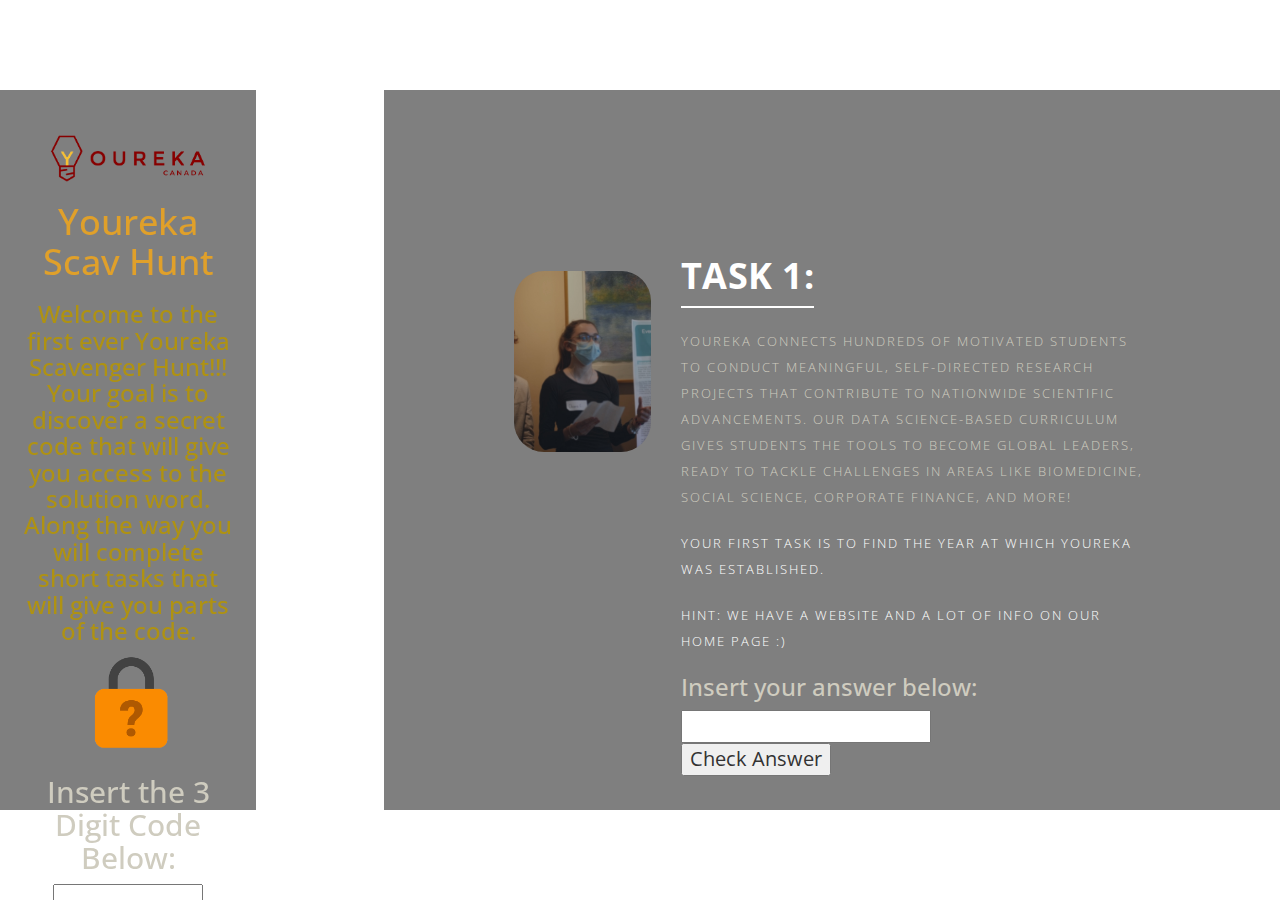
==== index.html @ 6bb314b3 "Add files via upload" ====
<!DOCTYPE html>
<html>
    <head>
        <meta charset="utf-8">
        <meta http-equiv="X-UA-Compatible" content="IE=edge,chrome=1">
        <title>Youreka Scav Hunt</title>

        <meta name="description" content="">
        <meta name="viewport" content="width=device-width, initial-scale=1">
        <link rel="apple-touch-icon" href="apple-touch-icon.png">

        <link rel="stylesheet" href="css/bootstrap.min.css">
        <link rel="stylesheet" href="css/bootstrap-theme.min.css">
        <link rel="stylesheet" href="css/fontAwesome.css">
        <link rel="stylesheet" href="css/light-box.css">
        <link rel="stylesheet" href="css/templatemo-main.css">

        <link href="https://fonts.googleapis.com/css?family=Open+Sans:300,400,600,700,800" rel="stylesheet">

        <script src="js/vendor/modernizr-2.8.3-respond-1.4.2.min.js"></script>
    </head>

<body>
    
    <div class="sequence">
  
      <div class="seq-preloader">
        <svg width="39" height="16" viewBox="0 0 39 16" xmlns="http://www.w3.org/2000/svg" class="seq-preload-indicator"><g fill="#F96D38"><path class="seq-preload-circle seq-preload-circle-1" d="M3.999 12.012c2.209 0 3.999-1.791 3.999-3.999s-1.79-3.999-3.999-3.999-3.999 1.791-3.999 3.999 1.79 3.999 3.999 3.999z"/><path class="seq-preload-circle seq-preload-circle-2" d="M15.996 13.468c3.018 0 5.465-2.447 5.465-5.466 0-3.018-2.447-5.465-5.465-5.465-3.019 0-5.466 2.447-5.466 5.465 0 3.019 2.447 5.466 5.466 5.466z"/><path class="seq-preload-circle seq-preload-circle-3" d="M31.322 15.334c4.049 0 7.332-3.282 7.332-7.332 0-4.049-3.282-7.332-7.332-7.332s-7.332 3.283-7.332 7.332c0 4.05 3.283 7.332 7.332 7.332z"/></g></svg>
      </div>
      
    </div>
    
  
        <nav>
          <div class="logo">
              <img src="img/logo.png" alt="">
          
          <h1 style="color:rgb(224, 160, 42)">Youreka Scav Hunt</h1>
          <h3 style="color:rgb(175, 146, 18)">Welcome to the first ever Youreka Scavenger Hunt!!! Your goal is to discover a secret code that will give you access to the solution word. Along the way you will complete short tasks that will give you parts of the code.</h3>
          <div class="author-image"><img src="img/lock.png" alt="Author Image"></div>
          <h2 style="color:rgb(207, 204, 191)">Insert the 3 Digit Code Below:</h2>
          <input type="text" id="s3" style="display:inline; width: 150px; font-size:20px">
          <button id="bt3" style="display:inline; width: 150px; font-size:20px" onclick="check_ans(document.getElementById('s3').value,3)">Check Code</button>
        </div>
          <div class="mini-logo">
              <img src="img/mini_logo.png" alt="">
          </div>
          <ul>
        </nav>
        
        <div class="slides">
          <div class="slide" id="1">
            <div class="content first-content">
              <div class="container-fluid">
                  <div class="col-md-3">
                      <div class="author-image" style="height: 400px;"><img src="img/task1.png" alt="Author Image"></div>
                  </div>
                  <div class="col-md-9">
                      <h2>Task 1:</h2>
                      <p style="color:rgb(207, 204, 191)">Youreka connects hundreds of motivated students to conduct meaningful, self-directed research projects that contribute to nationwide scientific advancements. Our data science-based curriculum gives students the tools to become global leaders, ready to tackle challenges in areas like biomedicine, social science, corporate finance, and more!</p>
                      <p> Your first task is to find the year at which Youreka was established. </p>
                      <p>Hint: We have a website and a lot of info on our Home page :)</p>
                      
                      <h3 style="color:rgb(207, 204, 191)">Insert your answer below:</h3> 
                      <input type="text" id="s0" style="display:inline; width: 250px; font-size:20px">

                      <div class="main-btn-h" id="bt0"><a href="#2">Advance</a></div>
                      <button id="bt0" style="display:inline; width: 150px; font-size:20px" onclick="check_ans(document.getElementById('s0').value,0)">Check Answer</button>
                      
                  </div>
                  <script>
                    function check_ans(val,cont){
                        btn_t='bt'+cont
                        in_t='s'+cont
                        var a=['2017','health','7','604'];
                        var cod=['6','0','4','YOU WON!'];
                        console.log('BRO');
                        console.log(btn_t,in_t);
                        console.log(val);
                        if (val== a[cont]){
                            document.getElementById(btn_t).className='main-btn-s'
                            if (cont<3){document.getElementById(in_t).value='Code Number : '+cod[cont];
                        }else{
                            document.getElementById(in_t).value='CONGRATS!!!';
                            window.alert('Congrats!!! You have won, the secret word is "LIQUID"')

                        };
                            
                        
                        }else{
                            document.getElementById(in_t).value='Wrong!!';
                            //document.getElementById('s1').value=a[cont];
                            //document.getElementById('s1').backgroungcolor= '#d1d1d1' ;
                        
                        };



                        
                    };
                  </script>
                  
              </div>
            </div>
          </div>
          <div class="slide" id="2">
            <div class="content second-content">
                <div class="container-fluid">
                    <div class="col-md-6">
                        <div class="left-content">
                            <h2>Task 2</h2>
                            <p>Our curriculum will bring students from the foundations of experimental design to topics in scientific computing and statistical analysis.  Although Youreka has covered different subjects in the past they mostly revolve around one theme.</p> 
                            <p>Throughout our program, we offer professional development opportunities in the form of workshops, seminars, and challenges. Previous offerings have included talks by university professors, a mid-program challenge, and networking events.</p>
                            <p>Our goal is to help students develop the skills, confidence, and social network that will be invaluable to their academic and professional careers.</p>
                            <p> For your second task you must complete this wordle to get the next code digit: <a href="https://mywordle.strivemath.com/?word=dsroel">Custom Wordle</a></p>
                            <p>Hint: The answer is kinda hinted in the first paragraph.</p>
                      
                            <h3 style="color:rgb(207, 204, 191)">Insert your answer below in lowcaps:</h3> 
                            <input type="text" id="s1" style="display:inline; width: 250px; font-size:20px">

                            <div class="main-btn-h" id="bt1"><a href="#3">Advance</a></div>
                            <button id="bt1" style="display:inline; width: 150px; font-size:20px" onclick="check_ans(document.getElementById('s1').value,1)">Check Answer</button>
                          
                      </div>
                    </div>
                    <div class="col-md-6">
                        <div class="right-image">
                          <img class="author-image" src="img/about_image.jpg" alt="">
                      </div>
                    </div>
                </div>
            </div>
          </div>
          <div class="slide" id="3">
            <div class="content third-content">
                <div class="container-fluid">
                    <div class="col-md-12">
                        <div class="row">
                            <div class="first-section">
                                <div class="container-fluid">
                                    <div class="row">
                                        <div class="col-md-6">
                                            <div class="left-content">
                                                <h2>Task 3</h2>
                                                <p>Youreka has an extensive network of undergraduate mentors at seven university campuses across Canada who lead teams of high school students in a self-directed research project. Our project-driven approach not only reinforces the theory taught in our weekly sessions but also gives students a unique insight into the project development pipeline and builds critical problem-solving skills. </p>
                                                <p>Projects will use open-source data, allowing students to explore various fields and interests with their team, including bioinformatics, public health, and economics. At the end of our 10-week program, students will have the opportunity to present their project at a regional symposium where the top teams will advance to a nationwide competition. Top teams' manuscripts from our national symposium may be published following a thorough peer-review process.</p>
                                                <p>To get the last digit of the code, you must enter the number of executive members in the Youreka Montreal team!</p>
                                                <p>Hint: It is also found somewhere on the website!</p>
                                                <h3 style="color:rgb(207, 204, 191)">Insert your answer below:</h3> 
                                                <input type="text" id="s2" style="display:inline; width: 250px; font-size:20px">

                                                
                                                <button id="bt2" style="display:inline; width: 150px; font-size:20px" onclick="check_ans(document.getElementById('s2').value,2)">Check Answer</button>
                                            </div>
                                        </div>
                                        <div class="col-md-6">
                                            <div class="right-image">
                                                <img class="author-image" src="img/first_service.jpg" alt="first service">
                                            </div>
                                        </div>
                                    </div>
                                </div>
                            </div>
                            
                        </div>
                    </div>
                </div>
            </div>
          </div>
          

        <div class="footer">
          <div class="content">
              <p>Copyright &copy; 2022 Youreka Montreal. Created by Glisant Plasa for Info Session</a></p>
          </div>
        </div>
 
    <script src="https://ajax.googleapis.com/ajax/libs/jquery/1.11.2/jquery.min.js"></script>
    <script>window.jQuery || document.write('<script src="js/vendor/jquery-1.11.2.min.js"><\/script>')</script>

    <script src="js/vendor/bootstrap.min.js"></script>
    
    <script src="js/datepicker.js"></script>
    <script src="js/plugins.js"></script>
    <script src="js/main.js"></script>

    <script type="text/javascript">
    $(document).ready(function() {

        

        // navigation click actions 
        $('.scroll-link').on('click', function(event){
            event.preventDefault();
            var sectionID = $(this).attr("data-id");
            scrollToID('#' + sectionID, 750);
        });
        // scroll to top action
        $('.scroll-top').on('click', function(event) {
            event.preventDefault();
            $('html, body').animate({scrollTop:0}, 'slow');         
        });
        // mobile nav toggle
        $('#nav-toggle').on('click', function (event) {
            event.preventDefault();
            $('#main-nav').toggleClass("open");
        });
    });
    // scroll function
    function scrollToID(id, speed){
        var offSet = 0;
        var targetOffset = $(id).offset().top - offSet;
        var mainNav = $('#main-nav');
        $('html,body').animate({scrollTop:targetOffset}, speed);
        if (mainNav.hasClass("open")) {
            mainNav.css("height", "1px").removeClass("in").addClass("collapse");
            mainNav.removeClass("open");
        }
    }
    if (typeof console === "undefined") {
        console = {
            log: function() { }
        };
    }
    </script>
</body>
</html>
---- css/light-box.css ----
/* LIGHT BOX */

body:after {
  content: url(../img/close.png) url(../img/loading.gif) url(../img/prev.png) url(../img/next.png);
  display: none;
}

body.lb-disable-scrolling {
  overflow: hidden;
}

.lightboxOverlay {
  position: absolute;
  top: 0;
  left: 0;
  z-index: 99999;
  background-color: black;
  filter: progid:DXImageTransform.Microsoft.Alpha(Opacity=80);
  opacity: 0.8;
  display: none;
}

.lightbox {
  position: absolute;
  margin-top: 0%;
  left: 0;
  width: 100%;
  z-index: 100000;
  text-align: center;
  line-height: 0;
  font-weight: normal;
}

.lightbox .lb-image {
  display: block;
  height: auto;
  max-width: inherit;
  max-height: none;
  border-radius: 5px;

  /* Image border */
  border: 10px solid white;
}

.lightbox a img {
  border: none;
}

.lb-outerContainer {
  position: relative;
  *zoom: 1;
  width: 250px;
  height: 250px;
  margin: 0 auto;
  border-radius: 4px;

  /* Background color behind image.
     This is visible during transitions. */
  background-color: white;
}

.lb-outerContainer:after {
  content: "";
  display: table;
  clear: both;
}

.lb-loader {
  position: absolute;
  top: 43%;
  left: 0;
  height: 25%;
  width: 100%;
  text-align: center;
  line-height: 0;
}

.lb-cancel {
  display: block;
  width: 32px;
  height: 32px;
  margin: 0 auto;
  background: url(../img/loading.gif) no-repeat;
}

.lb-nav {
  position: absolute;
  top: 0;
  left: 0;
  height: 100%;
  width: 100%;
  z-index: 10;
}

.lb-container > .nav {
  left: 0;
}

.lb-nav a {
  outline: none;
  background-image: url('[data-uri]');
}

.lb-prev, .lb-next {
  height: 100%;
  cursor: pointer;
  display: block;
}

.lb-nav a.lb-prev {
  width: 34%;
  left: 0;
  float: left;
  background: url(../img/prev.png) left 48% no-repeat;
  filter: progid:DXImageTransform.Microsoft.Alpha(Opacity=0);
  opacity: 0;
  -webkit-transition: opacity 0.6s;
  -moz-transition: opacity 0.6s;
  -o-transition: opacity 0.6s;
  transition: opacity 0.6s;
}

.lb-nav a.lb-prev:hover {
  filter: progid:DXImageTransform.Microsoft.Alpha(Opacity=100);
  opacity: 1;
}

.lb-nav a.lb-next {
  width: 64%;
  right: 0;
  float: right;
  background: url(../img/next.png) right 48% no-repeat;
  filter: progid:DXImageTransform.Microsoft.Alpha(Opacity=0);
  opacity: 0;
  -webkit-transition: opacity 0.6s;
  -moz-transition: opacity 0.6s;
  -o-transition: opacity 0.6s;
  transition: opacity 0.6s;
}

.lb-nav a.lb-next:hover {
  filter: progid:DXImageTransform.Microsoft.Alpha(Opacity=100);
  opacity: 1;
}

.lb-dataContainer {
  margin: 0 auto;
  padding-top: 5px;
  *zoom: 1;
  width: 100%;
  -moz-border-radius-bottomleft: 4px;
  -webkit-border-bottom-left-radius: 4px;
  border-bottom-left-radius: 4px;
  -moz-border-radius-bottomright: 4px;
  -webkit-border-bottom-right-radius: 4px;
  border-bottom-right-radius: 4px;
}

.lb-dataContainer:after {
  content: "";
  display: table;
  clear: both;
}

.lb-data {
  padding: 0 4px;
  color: #ccc;
}

.lb-data .lb-details {
  width: 85%;
  float: left;
  text-align: left;
  line-height: 1.1em;
}

.lb-data .lb-caption {
  font-size: 13px;
  font-weight: bold;
  line-height: 1em;
}

.lb-data .lb-caption a {
  color: #4ae;
}

.lb-data .lb-number {
  margin-top: 15px;
  display: block;
  clear: left;
  padding-bottom: 1em;
  font-size: 13px;
  color: #999999;
}

.lb-data .lb-close {
  display: block;
  float: right;
  width: 30px;
  height: 30px;
  background: url(../img/close.png) top right no-repeat;
  text-align: right;
  outline: none;
  filter: progid:DXImageTransform.Microsoft.Alpha(Opacity=70);
  opacity: 0.7;
  -webkit-transition: opacity 0.2s;
  -moz-transition: opacity 0.2s;
  -o-transition: opacity 0.2s;
  transition: opacity 0.2s;
}

.lb-data .lb-close:hover {
  cursor: pointer;
  filter: progid:DXImageTransform.Microsoft.Alpha(Opacity=100);
  opacity: 1;
}
---- css/templatemo-main.css ----
/* 

Moonlight Template 

https://templatemo.com/tm-512-moonlight

*/

@keyframes seq-preloader {
  50% {
    opacity: 1;
  }
  
  100% {
    opacity: 0;
  }
}

.seq-preloader {
  background: white;
  visibility: visible;
  opacity: 1;
  position: absolute;
  z-index: 9999;
  height: 100%;
  width: 100%;
  top: 0;
  left: 0;
  right: 0;
  bottom: 0;
}

.seq-preloader.seq-preloaded {
  opacity: 0;
  visibility: hidden;
  transition: visibility 0s .5s, opacity .5s;
}

.seq-preload-indicator {
  overflow: visible;
  position: relative;
  top: 50%;
  left: 50%;
  transform: translate(-50%, -50%);
}

.seq-preload-circle {
  display: inline-block;
  height: 12px;
  width: 12px;
  fill: #7a7a7a;
  opacity: 0;
  animation: seq-preloader 1.25s infinite;
}

.seq-preload-circle-2 {
  animation-delay: .15s;
}

.seq-preload-circle-3 {
  animation-delay: .3s;
}

.seq-preload-indicator-fallback {
  width: 42px;
  overflow: visible;
}

.seq-preload-indicator-fallback .seq-preload-circle {
  width: 8px;
  height:8px;
  background-color: #f4f4f4;
  border-radius: 100%;
  opacity: 1;
  display: inline-block;
  vertical-align: middle;
}

.seq-preload-indicator-fallback .seq-preload-circle-2 {
  margin-left: 3px;
  margin-right: 3px;
  width: 12px;
  height: 12px;
}

.seq-preload-indicator-fallback .seq-preload-circle-3 {
  width: 16px;
  height: 16px;
}


/* MAIN CSS */

@-webkit-keyframes fill {
  0% {
    width: 0%;
    height: 1px;
  }
  50% {
    width: 100%;
    height: 1px;
  }
  100% {
    width: 100%;
    height: 100%;
    background: #fff;
  }
}
@keyframes fill {
  0% {
    width: 0%;
    height: 1px;
  }
  50% {
    width: 100%;
    height: 1px;
  }
  100% {
    width: 100%;
    height: 100%;
    background: #fff;
  }
}
@-webkit-keyframes fillColour {
  0% {
    color: #fff;
  }
  50% {
    color: #fff;
  }
  100% {
    color: #333;
  }
}
@keyframes fillColour {
  0% {
    color: #fff;
  }
  50% {
    color: #fff;
  }
  100% {
    color: #333;
  }
}
* {
  margin: 0;
  padding: 0;
  -webkit-box-sizing: border-box;
  box-sizing: border-box;
  font-family: "Open Sans", sans-serif;
}

html {
	overflow: hidden;
}

body {
  overflow: hidden;
  font-size: 100%;
}

nav {
	top: 10vh;
	bottom: 10vh;
  	text-align: center;
  	background: rgba(0, 0, 0, 0.5);
  	position: fixed;
  	z-index: 100;
  	height: 80vh;
  	left: 0;
  	width: 20%;
  	font-weight: 300;
  	font-size: 1rem;
}

nav em {
	font-style: normal;
	margin-left: 5px;
	font-size: 14px;
}

nav ul li i {
	width: 25px;
}

nav ul li a {
	font-size: 18px;
}

nav .mini-logo {
	display: none;
}

nav .logo {
	margin-top: 45px;
	padding: 0px 20px;
}

nav .logo img {
	max-width: 100%;
	overflow-y: hidden;
}

nav ul {
	margin-top: 60px;
  	text-align: left;
  	margin-left: 40px;
  	list-style-type: none;
  	height: 48vh;
  	display: -webkit-box;
  	display: -ms-flexbox;
  	display: flex;
  	-webkit-box-orient: vertical;
  	-webkit-box-direction: normal;
    -ms-flex-direction: column;
    flex-direction: column;
  	-ms-flex-pack: distribute;
    justify-content: space-around;
}
nav ul li {
	margin: 25px 0px;
}
nav a, nav a:visited, nav a:active {
  color: #fff;
}
nav a {
	text-decoration: none!important;
	font-size: 14px;
	letter-spacing: 0.5px;
  	-webkit-transition: color 2s, background 1s;
  	transition: color 2s, background 1s;
  	padding: 20px 30px;
  	position: relative;
  	z-index: 0;
}
nav a.active {
  background-color: #fff;
  color: #232323;
}
nav a::before {
  content: "";
  position: absolute;
  height: 0%;
  width: 0%;
  bottom: 0;
  left: 0;
  opacity: 1;
  z-index: -1;
}
nav a:hover {
	text-decoration: none;
  -webkit-animation: fillColour 0.7s forwards ease-in-out;
          animation: fillColour 0.7s forwards ease-in-out;
}
nav a:hover::before {
  -webkit-animation: fill 0.7s forwards ease-in-out;
          animation: fill 0.7s forwards ease-in-out;
  opacity: 1;
}

.slides {
  width: 600vw;
  height: 100vh;
  -webkit-transition: -webkit-transform 0.8s ease;
  transition: -webkit-transform 0.8s ease;
  transition: transform 0.8s ease;
  transition: transform 0.8s ease, -webkit-transform 0.8s ease;
}
.slides .slide {
  height: 100vh;
  width: 100vw;
  float: left;
  text-align: center;
  background-size: cover;
}
.slides .slide .content {
  overflow-y: scroll;
  position: relative;
  width: 70%;
  height: 80%;
  left: 30%;
  top: 10%;
  bottom: 10%;
  background: rgba(0, 0, 0, 0.5);
}
.content::-webkit-scrollbar {
  width: 5px;
  height: 8px;
  background-color: rgba(0, 0, 0, 0.5);
}
/* Add a thumb */
.content::-webkit-scrollbar-thumb {
    background: rgba(250, 250, 250, 0.5);
}

.slides .slide:nth-child(1) {
  background-image: url(../img/first_bg.jpg);
}
.slides .slide:nth-child(2) {
  background-image: url(../img/second_bg.jpg);
}
.slides .slide:nth-child(3) {
  background-image: url(../img/third_bg.jpg);
}
.slides .slide:nth-child(4) {
  background-image: url(../img/fourth_bg.jpg);
 }
.slides .slide:nth-child(5) {
  background-image: url(../img/fifth_bg.jpg);
}
.slides .slide:nth-child(6) {
  background-image: url(../img/fourth_bg.jpg);
}
.slides .slide img {
  width: 100%;
}


.main-btn-s a:hover {
	
	background-color: rgb(97, 170, 104);
	color: #232323!important;
}


.first-content {
	padding: 100px;
	text-align: left;
	padding-top: 13%;
}

.first-content .author-image img {
	margin-top: 15px;
	border-radius: 30px;
	max-width: 100%;
	overflow: hidden;
	float: left;
	margin-right: 35px;
}

.first-content h2 {
	font-size: 36px;
	text-transform: uppercase;
	font-weight: 700;
	color: #fff;
	letter-spacing: 0.5px;
	border-bottom: 2px solid #fff;
	display: inline-block;
	padding-bottom: 10px;
	margin-bottom: 20px;
	margin-top: 0px;
}

.first-content p {
	color: #fff;
	font-size: 13px;
	text-transform: uppercase;
	font-weight: 300;
	letter-spacing: 2px;
	line-height: 26px;
	margin-bottom: 20px;
}

.first-content em {
	font-style: normal;
	font-weight: 600;
}

.first-content .main-btn {

	display: none;
	display: inline-block;
	margin-right: 15px;
}

.first-content .main-btn-s a {
	display: inline-block;
	border: 2px solid #fff;
	padding: 8px 15px;
	
	font-size: 20px;
	text-transform: uppercase;
	letter-spacing: 1px;
	color: rgb(255, 255, 255);
	text-decoration: none;
	transition: all 0.5s;
	transition: all 0.5s;
}

.first-content .main-btn-h a {
	display: none;
	border: 2px solid #fff;
	padding: 8px 15px;
	font-size: 13px;
	text-transform: uppercase;
	letter-spacing: 1px;
	color: rgb(255, 255, 255);
	text-decoration: none;
	transition: all 0.5s;
	transition: all 0.5s;
}

.first-content .fb-btn {
	display: inline-block;
}

.first-content .fb-btn a {
	display: inline-block;
	background-color: #fff;
	border: 2px solid #fff;
	padding: 8px 15px;
	font-size: 13px;
	text-transform: uppercase;
	letter-spacing: 1px;
	color: #232323;
	text-decoration: none;
	transition: all 0.5s;
}

.first-content .fb-btn a:hover {
	color: #fff;
	background-color: transparent;
}


.second-content .container-fluid {
	padding-right: 0px;
	padding-left: 0px;
}

.second-content .container-fluid .col-md-6 {
	padding-right: 0px;
	padding-left: 0px;
}

.second-content .right-image img {
	max-width: 100%;
	min-width: 100%;
	overflow: hidden;
	float: right;
}

.second-content .left-content {
	padding: 60px;
	text-align: left;
}

.second-content h2 {
	font-size: 36px;
	text-transform: uppercase;
	font-weight: 700;
	color: #fff;
	letter-spacing: 0.5px;
	border-bottom: 2px solid #fff;
	display: inline-block;
	padding-bottom: 10px;
	margin-bottom: 20px;
	margin-top: 0px;
}

.second-content p {
	font-size: 13px;
	color: #fff;
	letter-spacing: 0.5px;
	font-weight: 300;
	line-height: 24px;
	margin-bottom: 30px;
}

.second-content a {
	color: #fff;
	text-decoration: underline;
}

.second-content .main-btn-h a {
	display: none;
	border: 2px solid #fff;
	padding: 8px 15px;
	font-size: 13px;
	text-transform: uppercase;
	letter-spacing: 1px;
	color: rgb(255, 255, 255);
	text-decoration: none;
	transition: all 0.5s;
	transition: all 0.5s;
}

.second-content .main-btn-s a {
	display: inline-block;
	border: 2px solid #fff;
	padding: 8px 15px;
	
	font-size: 20px;
	text-transform: uppercase;
	letter-spacing: 1px;
	color: rgb(255, 255, 255);
	text-decoration: none;
	transition: all 0.5s;
	transition: all 0.5s;
}


.third-content {
	text-align: left;
	padding: 30px;
}

.third-content .container-fluid {
	padding-right: 7.5px;
	padding-left: 7.5px;
}

.third-content .first-section .left-content {
	margin-right: 15px;
	margin-top: 12px;
}

.third-content .first-section .right-image {
	margin-left: 15px;
}

.third-content .second-section {
	margin-top: 30px;
}

.third-content .second-section .right-content {
	margin-left: 15px;
	margin-top: 12px;
}

.third-content .second-section .left-image {
	margin-right: 15px;
}

.third-content h2 {
	font-size: 24px;
	text-transform: uppercase;
	font-weight: 700;
	color: #fff;
	letter-spacing: 0.5px;
	border-bottom: 2px solid #fff;
	display: inline-block;
	padding-bottom: 10px;
	margin-bottom: 20px;
	margin-top: 0px;
}

.third-content p {
	font-size: 13px;
	color: #fff;
	letter-spacing: 0.5px;
	font-weight: 300;
	line-height: 24px;
	margin-bottom: 20px;
}

.third-content .main-btn a {
	display: inline-block;
	border: 2px solid #fff;
	padding: 8px 15px;
	font-size: 13px;
	text-transform: uppercase;
	letter-spacing: 1px;
	color: #fff;
	text-decoration: none;
	transition: all 0.5s;
}

.third-content .col-md-6 {
	margin: 0px;
	padding: 0px;
}


.fourth-content {
	padding: 5px;
}

.fourth-content .container-fluid {
	padding-right: 15px;
	padding-left: 15px;
}

.fourth-content .container-fluid .col-md-4 {
	padding-right: 0px;
	padding-left: 0px;
}

.fourth-content .item {
	margin: 10px;
}

.fourth-content .item img {
	max-width: 100%;
	overflow: hidden;
}

.fourth-content .item .thumb {
	position: relative;
}

.fourth-content .item .hover-effect {
	text-align: left;
	position: absolute;
	color: #fff;
	background-color: rgba(0,0,0,0.95);
	bottom: 0;
	top: 0;
	left: 0;
	right: 0;
	opacity: 0;
	visibility: hidden;
	transition: all 0.8s;
}

.fourth-content .item:hover .hover-effect {
	opacity: 1;
	visibility: visible;
}

.fourth-content .item .hover-effect .hover-content {
	transform: translateY(-50%);
    position: absolute;
    text-align: left;
    width: 100%;
    top: 50%;
    left: 0;
    padding: 30px;
}

.fourth-content .item .hover-effect h2 {
	font-size: 18px;
	text-transform: uppercase;
	font-weight: 700;
	color: #fff;
	letter-spacing: 0.5px;
	border-bottom: 1px solid #fff;
	display: inline-block;
	padding-bottom: 10px;
	margin-bottom: 10px;
	margin-top: 0px;
}

.fourth-content .item .hover-effect p {
	font-size: 13px;
	text-transform: uppercase;
	letter-spacing: 0.5px;
	line-height: 22px;
	padding-bottom: 0px;
	margin-bottom: 0px;
}



.fifth-content .container-fluid {
	padding-left: 0px;
	padding-right: 0px;
}

.fifth-content .container-fluid .col-md-6 {
	padding-left: 0px;
	padding-right: 0px;
}

.fifth-content #map {
	padding: 50px 0px 50px 50px;
}

.fifth-content #contact {
	padding: 50px 50px 50px 50px;
}

.fifth-content input {
  border-radius: 0px;
  padding-left: 15px;
  font-size: 13px;
  font-weight: 300;
  color: #fff;
  background-color: rgba(250, 250, 250, 0.15);
  outline: none;
  border: none;
  box-shadow: none;
  line-height: 40px;
  height: 40px;
  width: 100%;
  margin-bottom: 25px;
}

.fifth-content textarea {
  border-radius: 0px;
  padding-left: 15px;
  padding-top: 10px;
  font-size: 13px;
  font-weight: 300;
  color: #fff;
  background-color: rgba(250, 250, 250, 0.15);
  outline: none;
  border: none;
  box-shadow: none;
  height: 165px;
  max-height: 220px;
  width: 100%;
  max-width: 100%;
  margin-bottom: 25px;
}

.fifth-content button {
	max-width: 100%;
	width: 100%;
    display: inline-block;
	border: 2px solid #fff;
	padding: 8px 15px;
	font-size: 13px;
	text-transform: uppercase;
	letter-spacing: 1px;
	color: #fff;
	text-decoration: none;
	background-color: transparent;
	border-radius: 0px;
	transition: all 0.5s;
}

.fifth-content button:hover {
	color: #232323;
	background-color: #fff;
}

.footer .content {
	left: 30%;
	width: 70%;
	max-width: 70%;
	position: absolute;
	bottom: 0;
	right: 0;
	display: inline-block;
}

.footer .content p {
	text-align: center;
	font-size: 13px;
	color: #fff;
	margin-bottom: 20px;
}

.footer .content p a {
	color: #aaa;
	text-decoration: none;
}



/* REPONSIVE */

@media (max-width: 991px) {

	nav ul {
  		margin-left: 25px;
  	}

	.first-content {
		text-align: center;
		padding: 50px;
	}

	.first-content .author-image img {
		max-width: 195px;
		float: none;
		margin-right: 0px;
		margin-bottom: 30px;
	}

	.third-content .first-section {
		border-bottom: 1px solid rgba(250,250,250,0.3);
		padding-bottom: 45px;
		margin-bottom: 45px;
	}

	.third-content .first-section .left-content {
		margin-right: 0px;
		margin-bottom: 30px;
	}

	.third-content .first-section .right-image {
		margin-left: 0px;
	}

	.third-content .second-section .right-content {
		margin-left: 0px;
		margin-top: 30px;
	}


	.third-content .second-section .left-image {
		margin-right: 0px;
	}

	.fifth-content #map {
		padding: 30px 30px 30px 30px;
	}

	.fifth-content #contact {
		padding: 30px 30px 30px 30px;
	}

}

@media (max-width: 749px) {

	nav {
		width: 15vh;
	}

	nav .logo {
		display: none;
	}

	nav .mini-logo {
		margin-top: 60px;
		display: block;
	}

	nav ul {
		text-align: center;
		margin-left: 0px;
	}


	nav ul li em {
		display: none;
	}

	nav ul li i {
		width: 20px;
		height: 20px;
		line-height: 20px;
		text-align: center;
	}

	.first-content {
		padding: 30px 5px;
	}

	.first-content .main-btn {
		display: inline-block;
		margin-right: 0px;
		margin-bottom: 15px;
	}

	.second-content .left-content {
		padding: 30px;
		text-align: left;
	}

	.fourth-content .item .hover-effect h2 {
		font-size: 15px;
	}


	.fifth-content #map {
		padding: 15px 15px 15px 15px;
	}

	.fifth-content #contact {
		padding: 15px 15px 15px 15px;
	}

}

@media(max-width: 450px) {
	nav ul {
		margin-top: 30px;
	}
	nav ul li {
		margin: 10px 0px;
	}
	nav a {
	  	padding: 15px 20px;
	}
}
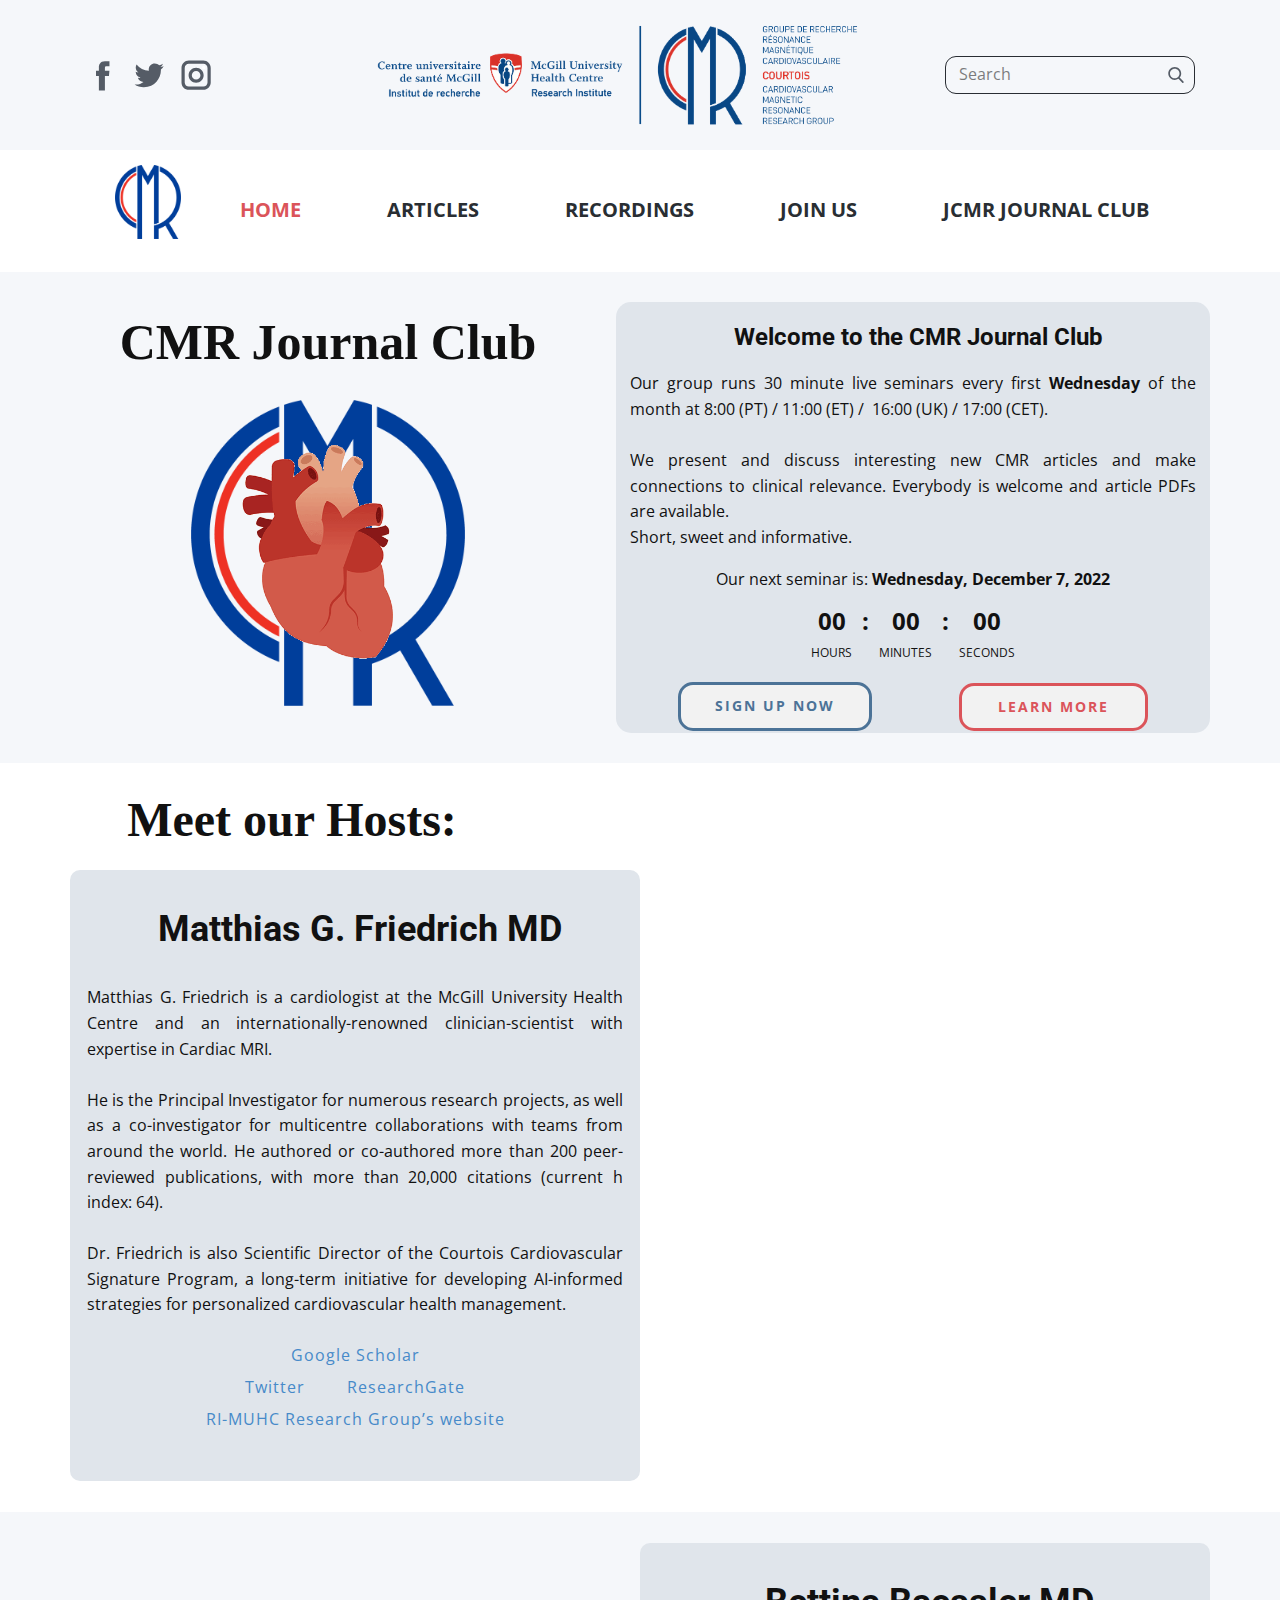
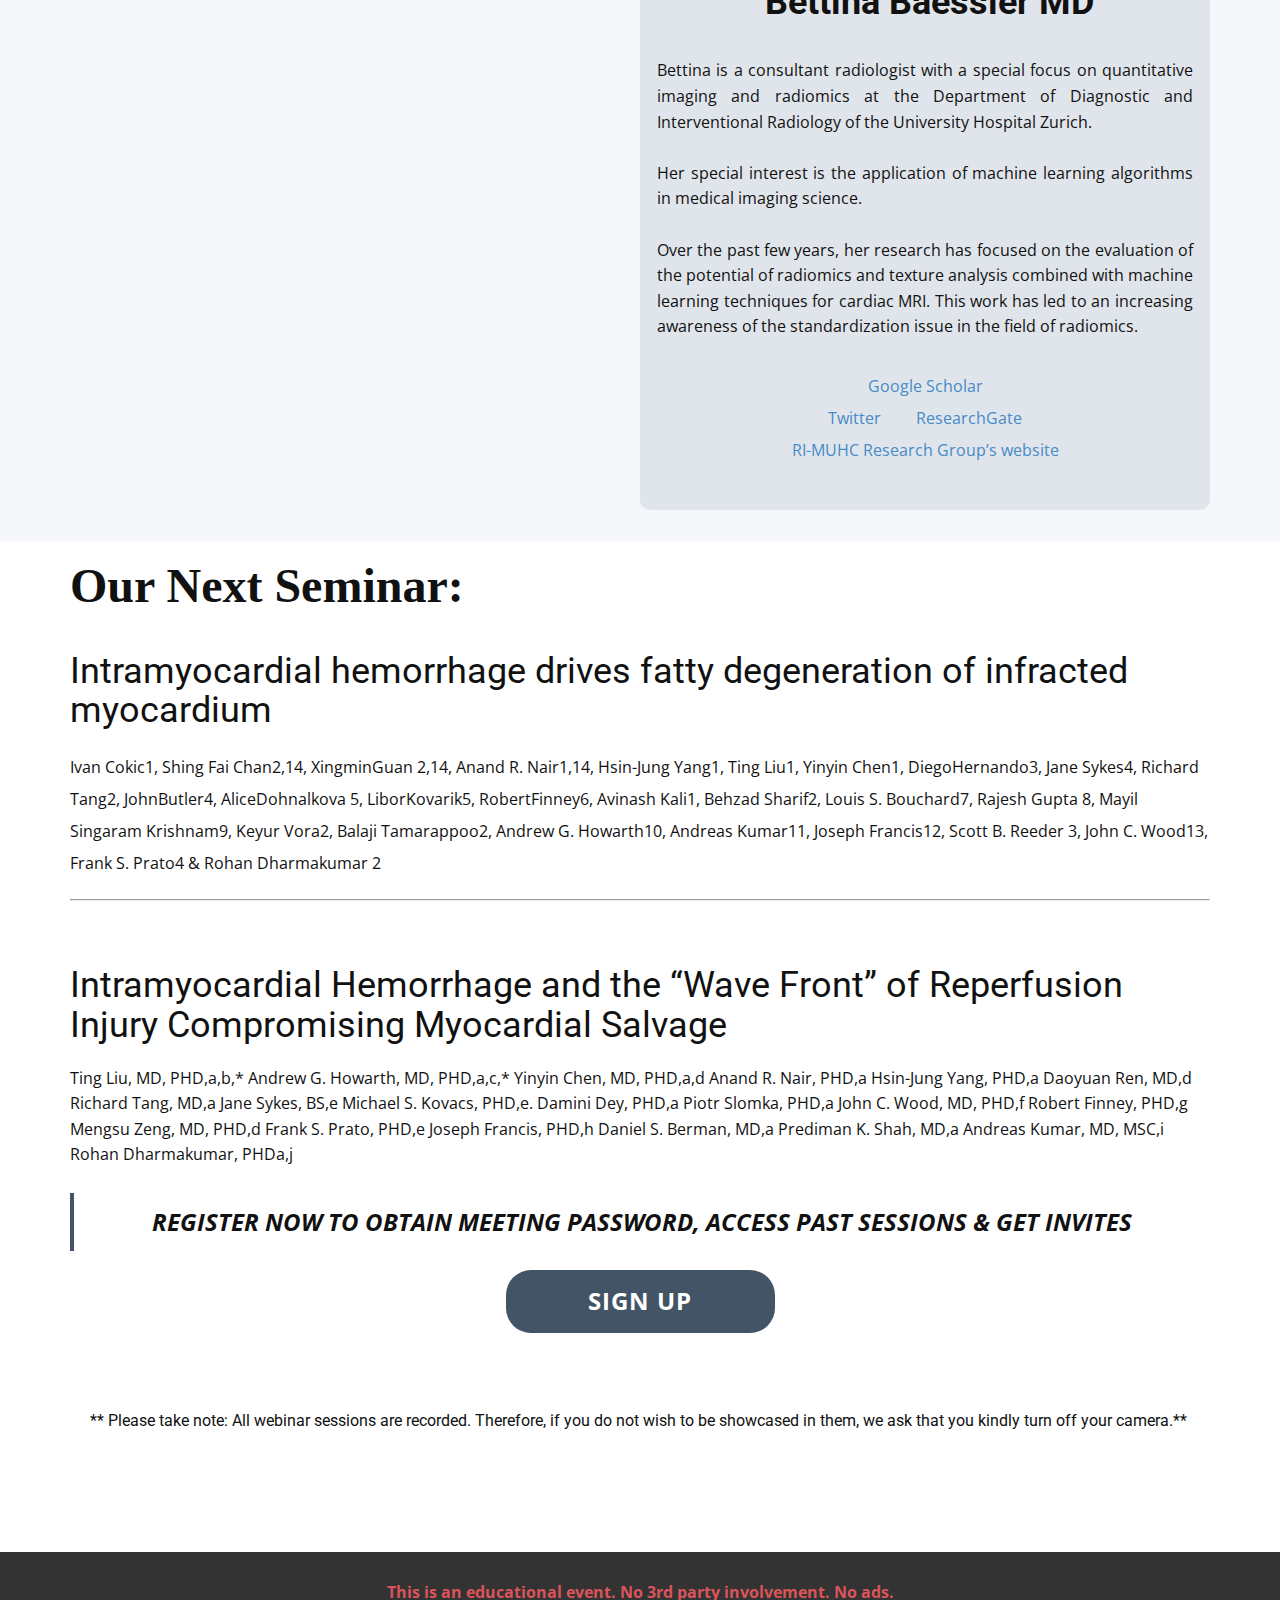
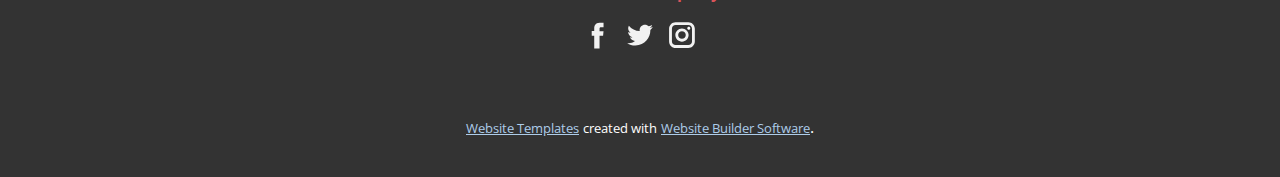
==== commit 3fbc2d8b: "Add files via upload" ====
--- a/index.html
+++ b/index.html
@@ -1,227 +1,495 @@
-<!DOCTYPE html>
-<html>
-    <head>
-        <meta charset="utf-8">
-        <meta http-equiv="X-UA-Compatible" content="IE=edge,chrome=1">
-        <title>Youreka Scav Hunt</title>
-
-        <meta name="description" content="">
-        <meta name="viewport" content="width=device-width, initial-scale=1">
-        <link rel="apple-touch-icon" href="apple-touch-icon.png">
-
-        <link rel="stylesheet" href="css/bootstrap.min.css">
-        <link rel="stylesheet" href="css/bootstrap-theme.min.css">
-        <link rel="stylesheet" href="css/fontAwesome.css">
-        <link rel="stylesheet" href="css/light-box.css">
-        <link rel="stylesheet" href="css/templatemo-main.css">
-
-        <link href="https://fonts.googleapis.com/css?family=Open+Sans:300,400,600,700,800" rel="stylesheet">
-
-        <script src="js/vendor/modernizr-2.8.3-respond-1.4.2.min.js"></script>
-    </head>
-
-<body>
-    
-    <div class="sequence">
-  
-      <div class="seq-preloader">
-        <svg width="39" height="16" viewBox="0 0 39 16" xmlns="http://www.w3.org/2000/svg" class="seq-preload-indicator"><g fill="#F96D38"><path class="seq-preload-circle seq-preload-circle-1" d="M3.999 12.012c2.209 0 3.999-1.791 3.999-3.999s-1.79-3.999-3.999-3.999-3.999 1.791-3.999 3.999 1.79 3.999 3.999 3.999z"/><path class="seq-preload-circle seq-preload-circle-2" d="M15.996 13.468c3.018 0 5.465-2.447 5.465-5.466 0-3.018-2.447-5.465-5.465-5.465-3.019 0-5.466 2.447-5.466 5.465 0 3.019 2.447 5.466 5.466 5.466z"/><path class="seq-preload-circle seq-preload-circle-3" d="M31.322 15.334c4.049 0 7.332-3.282 7.332-7.332 0-4.049-3.282-7.332-7.332-7.332s-7.332 3.283-7.332 7.332c0 4.05 3.283 7.332 7.332 7.332z"/></g></svg>
-      </div>
-      
-    </div>
-    
-  
-        <nav>
-          <div class="logo">
-              <img src="img/logo.png" alt="">
-          
-          <h1 style="color:rgb(224, 160, 42)">Youreka Scav Hunt</h1>
-          <h3 style="color:rgb(175, 146, 18)">Welcome to the first ever Youreka Scavenger Hunt!!! Your goal is to discover a secret code that will give you access to the solution word. Along the way you will complete short tasks that will give you parts of the code.</h3>
-          <div class="author-image"><img src="img/lock.png" alt="Author Image"></div>
-          <h2 style="color:rgb(207, 204, 191)">Insert the 3 Digit Code Below:</h2>
-          <input type="text" id="s3" style="display:inline; width: 150px; font-size:20px">
-          <button id="bt3" style="display:inline; width: 150px; font-size:20px" onclick="check_ans(document.getElementById('s3').value,3)">Check Code</button>
-        </div>
-          <div class="mini-logo">
-              <img src="img/mini_logo.png" alt="">
-          </div>
-          <ul>
-        </nav>
-        
-        <div class="slides">
-          <div class="slide" id="1">
-            <div class="content first-content">
-              <div class="container-fluid">
-                  <div class="col-md-3">
-                      <div class="author-image" style="height: 400px;"><img src="img/task1.png" alt="Author Image"></div>
-                  </div>
-                  <div class="col-md-9">
-                      <h2>Task 1:</h2>
-                      <p style="color:rgb(207, 204, 191)">Youreka connects hundreds of motivated students to conduct meaningful, self-directed research projects that contribute to nationwide scientific advancements. Our data science-based curriculum gives students the tools to become global leaders, ready to tackle challenges in areas like biomedicine, social science, corporate finance, and more!</p>
-                      <p> Your first task is to find the year at which Youreka was established. </p>
-                      <p>Hint: We have a website and a lot of info on our Home page :)</p>
-                      
-                      <h3 style="color:rgb(207, 204, 191)">Insert your answer below:</h3> 
-                      <input type="text" id="s0" style="display:inline; width: 250px; font-size:20px">
-
-                      <div class="main-btn-h" id="bt0"><a href="#2">Advance</a></div>
-                      <button id="bt0" style="display:inline; width: 150px; font-size:20px" onclick="check_ans(document.getElementById('s0').value,0)">Check Answer</button>
-                      
-                  </div>
-                  <script>
-                    function check_ans(val,cont){
-                        btn_t='bt'+cont
-                        in_t='s'+cont
-                        var a=['2017','health','7','604'];
-                        var cod=['6','0','4','YOU WON!'];
-                        console.log('BRO');
-                        console.log(btn_t,in_t);
-                        console.log(val);
-                        if (val== a[cont]){
-                            document.getElementById(btn_t).className='main-btn-s'
-                            if (cont<3){document.getElementById(in_t).value='Code Number : '+cod[cont];
-                        }else{
-                            document.getElementById(in_t).value='CONGRATS!!!';
-                            window.alert('Congrats!!! You have won, the secret word is "LIQUID"')
-
-                        };
-                            
-                        
-                        }else{
-                            document.getElementById(in_t).value='Wrong!!';
-                            //document.getElementById('s1').value=a[cont];
-                            //document.getElementById('s1').backgroungcolor= '#d1d1d1' ;
-                        
-                        };
-
-
-
-                        
-                    };
-                  </script>
-                  
-              </div>
-            </div>
-          </div>
-          <div class="slide" id="2">
-            <div class="content second-content">
-                <div class="container-fluid">
-                    <div class="col-md-6">
-                        <div class="left-content">
-                            <h2>Task 2</h2>
-                            <p>Our curriculum will bring students from the foundations of experimental design to topics in scientific computing and statistical analysis.  Although Youreka has covered different subjects in the past they mostly revolve around one theme.</p> 
-                            <p>Throughout our program, we offer professional development opportunities in the form of workshops, seminars, and challenges. Previous offerings have included talks by university professors, a mid-program challenge, and networking events.</p>
-                            <p>Our goal is to help students develop the skills, confidence, and social network that will be invaluable to their academic and professional careers.</p>
-                            <p> For your second task you must complete this wordle to get the next code digit: <a href="https://mywordle.strivemath.com/?word=dsroel">Custom Wordle</a></p>
-                            <p>Hint: The answer is kinda hinted in the first paragraph.</p>
-                      
-                            <h3 style="color:rgb(207, 204, 191)">Insert your answer below in lowcaps:</h3> 
-                            <input type="text" id="s1" style="display:inline; width: 250px; font-size:20px">
-
-                            <div class="main-btn-h" id="bt1"><a href="#3">Advance</a></div>
-                            <button id="bt1" style="display:inline; width: 150px; font-size:20px" onclick="check_ans(document.getElementById('s1').value,1)">Check Answer</button>
-                          
-                      </div>
-                    </div>
-                    <div class="col-md-6">
-                        <div class="right-image">
-                          <img class="author-image" src="img/about_image.jpg" alt="">
-                      </div>
-                    </div>
-                </div>
-            </div>
-          </div>
-          <div class="slide" id="3">
-            <div class="content third-content">
-                <div class="container-fluid">
-                    <div class="col-md-12">
-                        <div class="row">
-                            <div class="first-section">
-                                <div class="container-fluid">
-                                    <div class="row">
-                                        <div class="col-md-6">
-                                            <div class="left-content">
-                                                <h2>Task 3</h2>
-                                                <p>Youreka has an extensive network of undergraduate mentors at seven university campuses across Canada who lead teams of high school students in a self-directed research project. Our project-driven approach not only reinforces the theory taught in our weekly sessions but also gives students a unique insight into the project development pipeline and builds critical problem-solving skills. </p>
-                                                <p>Projects will use open-source data, allowing students to explore various fields and interests with their team, including bioinformatics, public health, and economics. At the end of our 10-week program, students will have the opportunity to present their project at a regional symposium where the top teams will advance to a nationwide competition. Top teams' manuscripts from our national symposium may be published following a thorough peer-review process.</p>
-                                                <p>To get the last digit of the code, you must enter the number of executive members in the Youreka Montreal team!</p>
-                                                <p>Hint: It is also found somewhere on the website!</p>
-                                                <h3 style="color:rgb(207, 204, 191)">Insert your answer below:</h3> 
-                                                <input type="text" id="s2" style="display:inline; width: 250px; font-size:20px">
-
-                                                
-                                                <button id="bt2" style="display:inline; width: 150px; font-size:20px" onclick="check_ans(document.getElementById('s2').value,2)">Check Answer</button>
-                                            </div>
-                                        </div>
-                                        <div class="col-md-6">
-                                            <div class="right-image">
-                                                <img class="author-image" src="img/first_service.jpg" alt="first service">
-                                            </div>
-                                        </div>
-                                    </div>
-                                </div>
-                            </div>
-                            
-                        </div>
-                    </div>
-                </div>
-            </div>
-          </div>
-          
-
-        <div class="footer">
-          <div class="content">
-              <p>Copyright &copy; 2022 Youreka Montreal. Created by Glisant Plasa for Info Session</a></p>
-          </div>
-        </div>
- 
-    <script src="https://ajax.googleapis.com/ajax/libs/jquery/1.11.2/jquery.min.js"></script>
-    <script>window.jQuery || document.write('<script src="js/vendor/jquery-1.11.2.min.js"><\/script>')</script>
-
-    <script src="js/vendor/bootstrap.min.js"></script>
-    
-    <script src="js/datepicker.js"></script>
-    <script src="js/plugins.js"></script>
-    <script src="js/main.js"></script>
-
-    <script type="text/javascript">
-    $(document).ready(function() {
-
-        
-
-        // navigation click actions 
-        $('.scroll-link').on('click', function(event){
-            event.preventDefault();
-            var sectionID = $(this).attr("data-id");
-            scrollToID('#' + sectionID, 750);
-        });
-        // scroll to top action
-        $('.scroll-top').on('click', function(event) {
-            event.preventDefault();
-            $('html, body').animate({scrollTop:0}, 'slow');         
-        });
-        // mobile nav toggle
-        $('#nav-toggle').on('click', function (event) {
-            event.preventDefault();
-            $('#main-nav').toggleClass("open");
-        });
-    });
-    // scroll function
-    function scrollToID(id, speed){
-        var offSet = 0;
-        var targetOffset = $(id).offset().top - offSet;
-        var mainNav = $('#main-nav');
-        $('html,body').animate({scrollTop:targetOffset}, speed);
-        if (mainNav.hasClass("open")) {
-            mainNav.css("height", "1px").removeClass("in").addClass("collapse");
-            mainNav.removeClass("open");
-        }
-    }
-    if (typeof console === "undefined") {
-        console = {
-            log: function() { }
-        };
-    }
-    </script>
-</body>
-</html>+<!DOCTYPE html>
+<html style="font-size: 16px;" lang="en"><head>
+    <meta name="viewport" content="width=device-width, initial-scale=1.0">
+    <meta charset="utf-8">
+    <meta name="keywords" content="CMR Journal Club, Welcome to the CMR Journal Club, Meet our Hosts:, Matthias G. Friedrich MD, Bettina Baessler MD">
+    <meta name="description" content="">
+    <title>Home CMR Journal Club</title>
+    <link rel="stylesheet" href="nicepage.css" media="screen">
+<link rel="stylesheet" href="Home-CMR-Journal-Club.css" media="screen">
+    <script class="u-script" type="text/javascript" src="jquery.js" defer=""></script>
+    <script class="u-script" type="text/javascript" src="nicepage.js" defer=""></script>
+    <meta name="generator" content="Nicepage 4.21.12, nicepage.com">
+    <link id="u-theme-google-font" rel="stylesheet" href="https://fonts.googleapis.com/css?family=Roboto:100,100i,300,300i,400,400i,500,500i,700,700i,900,900i|Open+Sans:300,300i,400,400i,500,500i,600,600i,700,700i,800,800i">
+    
+    
+    
+    
+    
+    
+    
+    <script type="application/ld+json">{
+		"@context": "http://schema.org",
+		"@type": "Organization",
+		"name": "CMR-journal-club",
+		"logo": "images/CMR_logo_9_emblem_colour.png",
+		"sameAs": [
+				"https://facebook.com/name",
+				"https://twitter.com/name",
+				"https://instagram.com/name",
+				"https://facebook.com/name",
+				"https://twitter.com/name",
+				"https://instagram.com/name"
+		]
+}</script>
+    <meta name="theme-color" content="#478ac9">
+    <meta name="twitter:site" content="@">
+    <meta name="twitter:card" content="summary_large_image">
+    <meta name="twitter:title" content="Home CMR Journal Club">
+    <meta name="twitter:description" content="CMR-journal-club">
+    <meta property="og:title" content="Home CMR Journal Club">
+    <meta property="og:description" content="">
+    <meta property="og:type" content="website">
+  </head>
+  <body data-home-page="Home-CMR-Journal-Club.html" data-home-page-title="Home CMR Journal Club" class="u-body u-xl-mode" data-lang="en"><header class="u-align-left u-clearfix u-header u-section-row-container" id="sec-aedc"><div class="u-section-rows">
+        <div class="u-palette-5-light-3 u-section-row u-section-row-1" id="sec-46aa">
+          <div class="u-clearfix u-sheet u-sheet-1">
+            <form action="#" method="get" class="u-border-1 u-border-palette-5-dark-3 u-radius-11 u-search u-search-right u-search-1">
+              <button class="u-search-button" type="submit">
+                <span class="u-search-icon u-spacing-10 u-text-palette-5-dark-2">
+                  <svg class="u-svg-link" preserveAspectRatio="xMidYMin slice" viewBox="0 0 56.966 56.966" style=""><use xmlns:xlink="http://www.w3.org/1999/xlink" xlink:href="#svg-9dab"></use></svg>
+                  <svg xmlns="http://www.w3.org/2000/svg" xmlns:xlink="http://www.w3.org/1999/xlink" version="1.1" id="svg-9dab" x="0px" y="0px" viewBox="0 0 56.966 56.966" style="enable-background:new 0 0 56.966 56.966;" xml:space="preserve" class="u-svg-content"><path d="M55.146,51.887L41.588,37.786c3.486-4.144,5.396-9.358,5.396-14.786c0-12.682-10.318-23-23-23s-23,10.318-23,23  s10.318,23,23,23c4.761,0,9.298-1.436,13.177-4.162l13.661,14.208c0.571,0.593,1.339,0.92,2.162,0.92  c0.779,0,1.518-0.297,2.079-0.837C56.255,54.982,56.293,53.08,55.146,51.887z M23.984,6c9.374,0,17,7.626,17,17s-7.626,17-17,17  s-17-7.626-17-17S14.61,6,23.984,6z"></path><g></g><g></g><g></g><g></g><g></g><g></g><g></g><g></g><g></g><g></g><g></g><g></g><g></g><g></g><g></g></svg>
+                </span>
+              </button>
+              <input class="u-search-input" type="search" name="search" value="" placeholder="Search">
+            </form>
+            <div class="u-social-icons u-spacing-10 u-social-icons-1">
+              <a class="u-social-url" title="facebook" target="_blank" href="https://facebook.com/name"><span class="u-icon u-social-facebook u-social-icon u-text-palette-5-dark-2 u-icon-1"><svg class="u-svg-link" preserveAspectRatio="xMidYMin slice" viewBox="0 0 112 112" style=""><use xmlns:xlink="http://www.w3.org/1999/xlink" xlink:href="#svg-7e6e"></use></svg><svg class="u-svg-content" viewBox="0 0 112 112" x="0" y="0" id="svg-7e6e"><path fill="currentColor" d="M75.5,28.8H65.4c-1.5,0-4,0.9-4,4.3v9.4h13.9l-1.5,15.8H61.4v45.1H42.8V58.3h-8.8V42.4h8.8V32.2
+c0-7.4,3.4-18.8,18.8-18.8h13.8v15.4H75.5z"></path></svg></span>
+              </a>
+              <a class="u-social-url" title="twitter" target="_blank" href="https://twitter.com/name"><span class="u-icon u-social-icon u-social-twitter u-text-palette-5-dark-2 u-icon-2"><svg class="u-svg-link" preserveAspectRatio="xMidYMin slice" viewBox="0 0 112 112" style=""><use xmlns:xlink="http://www.w3.org/1999/xlink" xlink:href="#svg-4e18"></use></svg><svg class="u-svg-content" viewBox="0 0 112 112" x="0" y="0" id="svg-4e18"><path fill="currentColor" d="M92.2,38.2c0,0.8,0,1.6,0,2.3c0,24.3-18.6,52.4-52.6,52.4c-10.6,0.1-20.2-2.9-28.5-8.2
+	c1.4,0.2,2.9,0.2,4.4,0.2c8.7,0,16.7-2.9,23-7.9c-8.1-0.2-14.9-5.5-17.3-12.8c1.1,0.2,2.4,0.2,3.4,0.2c1.6,0,3.3-0.2,4.8-0.7
+	c-8.4-1.6-14.9-9.2-14.9-18c0-0.2,0-0.2,0-0.2c2.5,1.4,5.4,2.2,8.4,2.3c-5-3.3-8.3-8.9-8.3-15.4c0-3.4,1-6.5,2.5-9.2
+	c9.1,11.1,22.7,18.5,38,19.2c-0.2-1.4-0.4-2.8-0.4-4.3c0.1-10,8.3-18.2,18.5-18.2c5.4,0,10.1,2.2,13.5,5.7c4.3-0.8,8.1-2.3,11.7-4.5
+	c-1.4,4.3-4.3,7.9-8.1,10.1c3.7-0.4,7.3-1.4,10.6-2.9C98.9,32.3,95.7,35.5,92.2,38.2z"></path></svg></span>
+              </a>
+              <a class="u-social-url" title="instagram" target="_blank" href="https://instagram.com/name"><span class="u-icon u-social-icon u-social-instagram u-text-palette-5-dark-2 u-icon-3"><svg class="u-svg-link" preserveAspectRatio="xMidYMin slice" viewBox="0 0 112 112" style=""><use xmlns:xlink="http://www.w3.org/1999/xlink" xlink:href="#svg-9c10"></use></svg><svg class="u-svg-content" viewBox="0 0 112 112" x="0" y="0" id="svg-9c10"><path fill="currentColor" d="M55.9,32.9c-12.8,0-23.2,10.4-23.2,23.2s10.4,23.2,23.2,23.2s23.2-10.4,23.2-23.2S68.7,32.9,55.9,32.9z
+	 M55.9,69.4c-7.4,0-13.3-6-13.3-13.3c-0.1-7.4,6-13.3,13.3-13.3s13.3,6,13.3,13.3C69.3,63.5,63.3,69.4,55.9,69.4z"></path><path fill="#FFFFFF" d="M79.7,26.8c-3,0-5.4,2.5-5.4,5.4s2.5,5.4,5.4,5.4c3,0,5.4-2.5,5.4-5.4S82.7,26.8,79.7,26.8z"></path><path fill="currentColor" d="M78.2,11H33.5C21,11,10.8,21.3,10.8,33.7v44.7c0,12.6,10.2,22.8,22.7,22.8h44.7c12.6,0,22.7-10.2,22.7-22.7
+	V33.7C100.8,21.1,90.6,11,78.2,11z M91,78.4c0,7.1-5.8,12.8-12.8,12.8H33.5c-7.1,0-12.8-5.8-12.8-12.8V33.7
+	c0-7.1,5.8-12.8,12.8-12.8h44.7c7.1,0,12.8,5.8,12.8,12.8V78.4z"></path></svg></span>
+              </a>
+            </div>
+            <img class="u-expanded-height-lg u-expanded-height-md u-expanded-height-sm u-expanded-height-xs u-image u-image-default u-image-1" src="images/CMR_logo_9_full_colour.png" alt="" data-image-width="11000" data-image-height="4709" data-animation-name="customAnimationIn" data-animation-duration="2250" data-animation-direction="" data-animation-delay="0">
+          </div>
+          
+          
+          
+          
+          
+        </div>
+        <div class="u-section-row u-sticky u-sticky-5c67 u-white u-section-row-2" id="sec-37e8">
+          <div class="u-clearfix u-sheet u-sheet-2">
+            <a href="https://www.cmr-ri-mcgill.ca/" class="u-image u-logo u-image-2" data-image-width="688" data-image-height="770" title="CMR Page">
+              <img src="images/CMR_logo_9_emblem_colour.png" class="u-logo-image u-logo-image-1" data-image-width="80">
+            </a>
+            <nav data-position="" class="u-menu u-menu-one-level u-offcanvas u-menu-1">
+              <div class="menu-collapse" style="font-size: 1.25rem; letter-spacing: 0px; font-weight: 700; text-transform: uppercase;">
+                <a class="u-button-style u-custom-active-border-color u-custom-active-color u-custom-border u-custom-border-color u-custom-border-radius u-custom-borders u-custom-hover-border-color u-custom-hover-color u-custom-left-right-menu-spacing u-custom-padding-bottom u-custom-text-active-color u-custom-text-color u-custom-text-hover-color u-custom-text-shadow u-custom-text-shadow-blur u-custom-text-shadow-color u-custom-text-shadow-transparency u-custom-text-shadow-y u-custom-top-bottom-menu-spacing u-nav-link" href="#" style="padding: 2px 0px; font-size: calc(1em + 4px); text-shadow: -2px 0 0 rgba(0,0,0,0);">
+                  <svg class="u-svg-link" viewBox="0 0 24 24"><use xmlns:xlink="http://www.w3.org/1999/xlink" xlink:href="#menu-hamburger"></use></svg>
+                  <svg class="u-svg-content" version="1.1" id="menu-hamburger" viewBox="0 0 16 16" x="0px" y="0px" xmlns:xlink="http://www.w3.org/1999/xlink" xmlns="http://www.w3.org/2000/svg"><g><rect y="1" width="16" height="2"></rect><rect y="7" width="16" height="2"></rect><rect y="13" width="16" height="2"></rect>
+</g></svg>
+                </a>
+              </div>
+              <div class="u-custom-menu u-nav-container">
+                <ul class="u-nav u-spacing-30 u-unstyled u-nav-1"><li class="u-nav-item"><a class="u-border-3 u-border-hover-palette-2-base u-border-no-left u-border-no-right u-border-no-top u-button-style u-nav-link u-text-active-palette-2-base u-text-hover-grey-90 u-text-palette-1-dark-3" href="Home-CMR-Journal-Club.html" style="padding: 24px 28px;">Home</a>
+</li><li class="u-nav-item"><a class="u-border-3 u-border-hover-palette-2-base u-border-no-left u-border-no-right u-border-no-top u-button-style u-nav-link u-text-active-palette-2-base u-text-hover-grey-90 u-text-palette-1-dark-3" href="Articles.html" style="padding: 24px 28px;">Articles</a>
+</li><li class="u-nav-item"><a class="u-border-3 u-border-hover-palette-2-base u-border-no-left u-border-no-right u-border-no-top u-button-style u-nav-link u-text-active-palette-2-base u-text-hover-grey-90 u-text-palette-1-dark-3" href="Recordings.html" style="padding: 24px 28px;">Recordings</a>
+</li><li class="u-nav-item"><a class="u-border-3 u-border-hover-palette-2-base u-border-no-left u-border-no-right u-border-no-top u-button-style u-nav-link u-text-active-palette-2-base u-text-hover-grey-90 u-text-palette-1-dark-3" href="Join-Us.html" style="padding: 24px 28px;">Join Us</a>
+</li><li class="u-nav-item"><a class="u-border-3 u-border-hover-palette-2-base u-border-no-left u-border-no-right u-border-no-top u-button-style u-nav-link u-text-active-palette-2-base u-text-hover-grey-90 u-text-palette-1-dark-3" href="JCMR-Journal-Club.html" style="padding: 24px 28px;">JCMR Journal Club</a>
+</li></ul>
+              </div>
+              <div class="u-custom-menu u-nav-container-collapse">
+                <div class="u-black u-container-style u-inner-container-layout u-opacity u-opacity-95 u-sidenav">
+                  <div class="u-inner-container-layout u-sidenav-overflow">
+                    <div class="u-menu-close"></div>
+                    <ul class="u-align-center u-nav u-popupmenu-items u-unstyled u-nav-2"><li class="u-nav-item"><a class="u-button-style u-nav-link" href="Home-CMR-Journal-Club.html">Home</a>
+</li><li class="u-nav-item"><a class="u-button-style u-nav-link" href="Articles.html">Articles</a>
+</li><li class="u-nav-item"><a class="u-button-style u-nav-link" href="Recordings.html">Recordings</a>
+</li><li class="u-nav-item"><a class="u-button-style u-nav-link" href="Join-Us.html">Join Us</a>
+</li><li class="u-nav-item"><a class="u-button-style u-nav-link" href="JCMR-Journal-Club.html">JCMR Journal Club</a>
+</li></ul>
+                  </div>
+                </div>
+                <div class="u-black u-menu-overlay u-opacity u-opacity-70"></div>
+              </div>
+            </nav>
+          </div>
+          
+          
+          
+          
+          
+        </div>
+      </div></header>
+    <section class="u-align-center u-clearfix u-palette-5-light-3 u-section-1" id="sec-d2ec">
+      <div class="u-clearfix u-sheet u-sheet-1">
+        <div class="u-clearfix u-expanded-width u-gutter-30 u-layout-wrap u-layout-wrap-1">
+          <div class="u-layout" style="">
+            <div class="u-layout-row" style="">
+              <div class="u-align-center u-container-style u-layout-cell u-left-cell u-size-28 u-size-xs-60 u-layout-cell-1" src="" data-animation-name="" data-animation-duration="0" data-animation-direction="">
+                <div class="u-container-layout u-container-layout-1" src="">
+                  <h1 class="u-custom-font u-font-georgia u-text u-text-1">CMR Journal Club</h1>
+                  <img class="u-image u-image-contain u-image-default u-image-1" src="images/CMR_logo_9_emblem_colour.png" alt="" data-image-width="688" data-image-height="770">
+                  <img class="u-align-left u-hover-feature u-image u-image-round u-image-2" src="images/gif_trans.gif" data-image-width="800" data-image-height="600" data-animation-name="customAnimationIn" data-animation-duration="1000" data-animation-direction="">
+                </div>
+              </div>
+              <div class="u-container-style u-layout-cell u-palette-5-light-2 u-radius-30 u-right-cell u-shape-round u-size-32 u-size-xs-60 u-layout-cell-2">
+                <div class="u-container-layout u-container-layout-2">
+                  <h2 class="u-align-center u-text u-text-2">Welcome to the CMR Journal Club&nbsp;</h2>
+                  <p class="u-align-justify u-text u-text-3">Our group runs 30 minute live seminars&nbsp;every first <span style="font-weight: 700;">Wednesday</span> of<span style="font-weight: 400;"> the month at&nbsp;</span>8:00 (PT)&nbsp;/&nbsp;11:00 (ET) /&nbsp; 16:00 (UK) / 17:00 (CET).<br>
+                    <br>We present and discuss interesting new CMR articles and make connections to clinical relevance.&nbsp;Everybody is welcome and article PDFs are available.&nbsp;<br>Short, sweet and informative.&nbsp;<br>
+                  </p>
+                  <p class="u-align-center u-text u-text-4"> Our next seminar is: <span style="font-weight: 700;">Wednesday, December 7, 2022</span>
+                  </p>
+                  <div class="u-countdown u-countdown-1" data-timer-id="3d70" data-type="to-date" data-target-date="Wed, 07 Dec 2022 13:00:04 GMT" data-for="everyone" data-direction="down" data-target-number="100" data-frequency="1s" data-start-time="Sun, 13 Nov 2022 03:38:52 GMT" data-time-left="750m" data-count-animation="none" data-after-count="none" data-redirect-url="https://">
+                    <div class="u-countdown-wrapper u-spacing-20">
+                      <div class="u-countdown-item u-countdown-years u-hidden u-spacing-10">
+                        <div class="u-countdown-counter u-countdown-counter-1"><div class="u-countdown-number">0</div><div class="u-countdown-number u-hidden">0</div></div>
+                        <div class="u-countdown-label u-countdown-label-1">Years</div>
+                      </div>
+                      <div class="u-countdown-separator u-hidden u-countdown-separator-1">:</div>
+                      <div class="u-countdown-days u-countdown-item u-spacing-10">
+                        <div class="u-countdown-counter u-countdown-counter-2"><div class="u-countdown-number">2</div><div class="u-countdown-number">4</div><div class="u-countdown-number u-hidden">0</div></div>
+                        <div class="u-countdown-label u-countdown-label-2">Days</div>
+                      </div>
+                      <div class="u-countdown-separator u-countdown-separator-2">:</div>
+                      <div class="u-countdown-hours u-countdown-item u-spacing-10">
+                        <div class="u-countdown-counter u-countdown-counter-3"><div class="u-countdown-number">0</div><div class="u-countdown-number">7</div></div>
+                        <div class="u-countdown-label u-countdown-label-3">Hours</div>
+                      </div>
+                      <div class="u-countdown-separator u-countdown-separator-3">:</div>
+                      <div class="u-countdown-item u-countdown-minutes u-spacing-10">
+                        <div class="u-countdown-counter u-countdown-counter-4"><div class="u-countdown-number">0</div><div class="u-countdown-number">3</div></div>
+                        <div class="u-countdown-label u-countdown-label-4">Minutes</div>
+                      </div>
+                      <div class="u-countdown-separator u-countdown-separator-4">:</div>
+                      <div class="u-countdown-item u-countdown-seconds u-spacing-10">
+                        <div class="u-countdown-counter u-countdown-counter-5"><div class="u-countdown-number">4</div><div class="u-countdown-number">0</div></div>
+                        <div class="u-countdown-label u-countdown-label-5">Seconds</div>
+                      </div>
+                      <div class="u-countdown-separator u-hidden u-countdown-separator-5">:</div>
+                      <div class="u-countdown-item u-countdown-numbers u-hidden u-spacing-10">
+                        <div class="u-countdown-counter u-countdown-counter-6"><div class="u-countdown-number">0</div><div class="u-countdown-number">1</div><div class="u-countdown-number">0</div><div class="u-countdown-number">0</div></div>
+                        <div class="u-countdown-label u-countdown-label-6">Items</div>
+                      </div>
+                    </div>
+                    <div class="u-countdown-message u-hidden">
+                      <p>Sorry, the time is up.</p>
+                    </div>
+                  </div>
+                  <div class="u-align-center u-clearfix u-group-elements u-group-elements-1">
+                    <a href="#sec-1be0" class="u-border-3 u-border-hover-palette-2-base u-border-palette-1-dark-1 u-btn u-btn-round u-button-style u-dialog-link u-grey-5 u-radius-15 u-text-hover-palette-2-base u-text-palette-1-dark-1 u-btn-1">Sign Up NOW</a>
+                    <a href="" class="u-border-3 u-border-hover-palette-1-dark-1 u-border-palette-2-base u-btn u-btn-round u-button-style u-grey-5 u-radius-15 u-text-hover-palette-1-dark-1 u-text-palette-2-base u-btn-2">learn more</a>
+                  </div>
+                </div>
+              </div>
+            </div>
+          </div>
+        </div>
+      </div>
+      
+    </section>
+    <section class="u-align-center u-clearfix u-section-2" id="sec-ff4e">
+      <div class="u-clearfix u-sheet u-valign-middle u-sheet-1">
+        <h2 class="u-custom-font u-font-georgia u-text u-text-1">Meet our Hosts:</h2>
+        <div class="u-clearfix u-expanded-width u-gutter-0 u-layout-wrap u-layout-wrap-1">
+          <div class="u-layout" style="">
+            <div class="u-layout-row" style="">
+              <div class="u-container-style u-layout-cell u-left-cell u-palette-5-light-2 u-radius-10 u-shape-round u-size-30 u-size-xs-60 u-layout-cell-1" src="">
+                <div class="u-container-layout u-container-layout-1">
+                  <h2 class="u-align-center u-text u-text-2">Matthias G. Friedrich MD</h2>
+                  <p class="u-align-justify u-text u-text-3"> Matthias G. Friedrich ​​is a cardiologist at the McGill University Health Centre and an internationally-renowned clinician-scientist with expertise in Cardiac MRI.&nbsp;<br>
+                    <br>He is the Principal Investigator for numerous research projects, as well as a co-investigator for multicentre collaborations with teams from around the world.&nbsp;He authored or co-authored more than 200 peer-reviewed publications, with more than 20,000 citations (current h index: 64).<br>
+                    <br>Dr. Friedrich is also Scientific Director of the Courtois Cardiovascular Signature Program, a long-term initiative for developing AI-informed strategies for personalized cardiovascular health management.<br>
+                  </p>
+                  <p class="u-align-center u-text u-text-4">
+                    <a href="https://bit.ly/2Y3RZSd" class="u-active-none u-border-none u-btn u-button-link u-button-style u-hover-none u-none u-text-palette-1-base u-btn-1">Google Scholar</a>
+                    <br>
+                    <a href=" https://twitter.com/mgwfriedrich" class="u-active-none u-border-none u-btn u-button-link u-button-style u-hover-none u-none u-text-palette-1-base u-btn-2">Twitter</a>&nbsp; &nbsp; &nbsp; &nbsp;<a href="https://bit.ly/3bkAEZC" class="u-active-none u-border-none u-btn u-button-link u-button-style u-hover-none u-none u-text-palette-1-base u-btn-3">ResearchGate</a>
+                    <br>
+                    <a href="​https://www.cmr-ri-mcgill.ca/group" class="u-active-none u-border-none u-btn u-button-link u-button-style u-hover-none u-none u-text-palette-1-base u-btn-4">RI-MUHC Research Group’s website</a>
+                  </p>
+                </div>
+              </div>
+              <div class="u-align-left u-container-style u-layout-cell u-right-cell u-size-30 u-size-xs-60 u-layout-cell-2">
+                <div class="u-container-layout u-container-layout-2">
+                  <div class="u-palette-1-dark-2 u-radius-10 u-shape u-shape-round u-shape-1" data-animation-name="customAnimationIn" data-animation-duration="1000"></div>
+                  <img class="u-image u-image-round u-radius-10 u-image-1" src="images/MFNov2020-whitebackground-headonly1.png" data-image-width="562" data-image-height="819" data-animation-name="customAnimationIn" data-animation-duration="1000">
+                </div>
+              </div>
+            </div>
+          </div>
+        </div>
+      </div>
+    </section>
+    <section class="u-align-center u-clearfix u-palette-5-light-3 u-section-3" id="carousel_a1a4">
+      <div class="u-clearfix u-sheet u-valign-middle u-sheet-1">
+        <div class="u-clearfix u-expanded-width u-gutter-0 u-layout-wrap u-layout-wrap-1">
+          <div class="u-layout" style="">
+            <div class="u-layout-row" style="">
+              <div class="u-container-style u-layout-cell u-left-cell u-radius-10 u-shape-round u-size-30 u-size-xs-60 u-layout-cell-1" src="">
+                <div class="u-container-layout u-container-layout-1">
+                  <div class="u-palette-1-dark-2 u-radius-10 u-shape u-shape-round u-shape-1" data-animation-name="customAnimationIn" data-animation-duration="1000"></div>
+                  <img class="u-image u-image-round u-radius-10 u-image-1" src="images/bett.jpg" data-image-width="270" data-image-height="270" data-animation-name="customAnimationIn" data-animation-duration="1000">
+                </div>
+              </div>
+              <div class="u-container-style u-layout-cell u-palette-5-light-2 u-radius-10 u-right-cell u-size-30 u-size-xs-60 u-layout-cell-2">
+                <div class="u-container-layout u-container-layout-2">
+                  <h2 class="u-align-center u-text u-text-1">Bettina Baessler MD</h2>
+                  <p class="u-align-justify u-text u-text-2"> Bettina is a consultant radiologist with a special focus on quantitative imaging and radiomics at the Department of Diagnostic and Interventional Radiology of the University Hospital Zurich.<br>
+                    <br>Her special interest is the application of machine learning algorithms in medical imaging science. <br>
+                    <br>Over the past few years, her research has focused on the evaluation of the potential of radiomics and texture analysis combined with machine learning techniques for cardiac MRI. This work has led to an increasing awareness of the standardization issue in the field of radiomics.<br>
+                  </p>
+                  <p class="u-align-center u-text u-text-3">
+                    <a href="https://bit.ly/2Y3RZSd" class="u-active-none u-border-none u-btn u-button-link u-button-style u-hover-none u-none u-text-palette-1-base u-btn-1">Google Scholar</a>
+                    <br>
+                    <a href=" https://twitter.com/mgwfriedrich" class="u-active-none u-border-none u-btn u-button-link u-button-style u-hover-none u-none u-text-palette-1-base u-btn-2">Twitter</a>&nbsp; &nbsp; &nbsp; &nbsp;<a href="https://bit.ly/3bkAEZC" class="u-active-none u-border-none u-btn u-button-link u-button-style u-hover-none u-none u-text-palette-1-base u-btn-3">ResearchGate</a>
+                    <br>
+                    <a href="​https://www.cmr-ri-mcgill.ca/group" class="u-active-none u-border-none u-btn u-button-link u-button-style u-hover-none u-none u-text-palette-1-base u-btn-4">RI-MUHC Research Group’s website</a>
+                  </p>
+                </div>
+              </div>
+            </div>
+          </div>
+        </div>
+      </div>
+    </section>
+    <section class="u-align-left u-clearfix u-section-4" id="sec-f4e6">
+      <div class="u-clearfix u-sheet u-sheet-1">
+        <h2 class="u-custom-font u-font-georgia u-text u-text-1">Our Next Seminar:</h2>
+        <div class="fr-view u-clearfix u-rich-text u-text u-text-2">
+          <h2 style="text-align: left;">Intramyocardial hemorrhage drives fatty degeneration of infracted myocardium</h2>
+          <p style="text-align: left;">
+            <span style="line-height: 2.0;">Ivan Cokic1, Shing Fai Chan2,14, XingminGuan 2,14, Anand R. Nair1,14, Hsin-Jung Yang1, Ting Liu1, Yinyin Chen1, DiegoHernando3, Jane Sykes4, Richard Tang2, JohnButler4, AliceDohnalkova 5, LiborKovarik5, RobertFinney6, Avinash Kali1, Behzad Sharif2, Louis S. Bouchard7, Rajesh Gupta 8, Mayil Singaram Krishnam9, Keyur Vora2, Balaji Tamarappoo2, Andrew G. Howarth10, Andreas Kumar11, Joseph Francis12, Scott B. Reeder 3, John C. Wood13, Frank S. Prato4 &amp; Rohan Dharmakumar 2&nbsp;</span>
+          </p>
+          <hr>
+          <p>
+            <br>
+          </p>
+          <h2 id="isPasted">Intramyocardial Hemorrhage and the “Wave Front” of Reperfusion Injury Compromising Myocardial Salvage</h2>
+          <p style="text-align: left;">Ting Liu, MD, PHD,a,b,* Andrew G. Howarth, MD, PHD,a,c,* Yinyin Chen, MD, PHD,a,d Anand R. Nair, PHD,a Hsin-Jung Yang, PHD,a Daoyuan Ren, MD,d Richard Tang, MD,a Jane Sykes, BS,e Michael S. Kovacs, PHD,e. Damini Dey, PHD,a Piotr Slomka, PHD,a John C. Wood, MD, PHD,f Robert Finney, PHD,g Mengsu Zeng, MD, PHD,d Frank S. Prato, PHD,e Joseph Francis, PHD,h Daniel S. Berman, MD,a Prediman K. Shah, MD,a Andreas Kumar, MD, MSC,i Rohan Dharmakumar, PHDa,j</p>
+        </div>
+        <blockquote class="u-align-center u-border-palette-1-dark-2 u-text u-text-3"> REGISTER NOW TO OBTAIN MEETING PASSWORD, ACCESS PAST SESSIONS &amp; GET INVITES</blockquote>
+        <a href="#sec-1be0" class="u-border-none u-btn u-btn-round u-button-style u-dialog-link u-hover-feature u-hover-palette-1-dark-1 u-palette-1-dark-2 u-radius-25 u-btn-1">Sign UP</a>
+      </div>
+      
+    </section>
+    <section class="u-align-center u-clearfix u-section-5" id="sec-b68c">
+      <div class="u-clearfix u-sheet u-sheet-1">
+        <div class="fr-view u-clearfix u-rich-text u-text u-text-1">
+          <h1 style="line-height: 0.61;">
+            <span style="font-size: 1rem;">** Please take note: All webinar sessions are recorded. Therefore, if you do not wish to be showcased in them, we ask that you kindly turn off your camera.**&nbsp;</span>
+          </h1>
+          <p id="isPasted">
+            <br>
+          </p>
+        </div>
+      </div>
+    </section>
+    
+    
+    
+    <footer class="u-align-center u-clearfix u-footer u-grey-80 u-footer" id="sec-c4b8"><div class="u-clearfix u-sheet u-sheet-1">
+        <p class="u-small-text u-text u-text-palette-2-base u-text-variant u-text-1"> This is an educational event. No 3rd party involvement. No ads.</p>
+        <div class="u-social-icons u-spacing-10 u-social-icons-1">
+          <a class="u-social-url" title="facebook" target="_blank" href="https://facebook.com/name"><span class="u-icon u-social-facebook u-social-icon u-text-grey-5 u-icon-1"><svg class="u-svg-link" preserveAspectRatio="xMidYMin slice" viewBox="0 0 112 112" style=""><use xmlns:xlink="http://www.w3.org/1999/xlink" xlink:href="#svg-2233"></use></svg><svg class="u-svg-content" viewBox="0 0 112 112" x="0" y="0" id="svg-2233"><path fill="currentColor" d="M75.5,28.8H65.4c-1.5,0-4,0.9-4,4.3v9.4h13.9l-1.5,15.8H61.4v45.1H42.8V58.3h-8.8V42.4h8.8V32.2
+c0-7.4,3.4-18.8,18.8-18.8h13.8v15.4H75.5z"></path></svg></span>
+          </a>
+          <a class="u-social-url" title="twitter" target="_blank" href="https://twitter.com/name"><span class="u-icon u-social-icon u-social-twitter u-text-grey-5 u-icon-2"><svg class="u-svg-link" preserveAspectRatio="xMidYMin slice" viewBox="0 0 112 112" style=""><use xmlns:xlink="http://www.w3.org/1999/xlink" xlink:href="#svg-cb61"></use></svg><svg class="u-svg-content" viewBox="0 0 112 112" x="0" y="0" id="svg-cb61"><path fill="currentColor" d="M92.2,38.2c0,0.8,0,1.6,0,2.3c0,24.3-18.6,52.4-52.6,52.4c-10.6,0.1-20.2-2.9-28.5-8.2
+	c1.4,0.2,2.9,0.2,4.4,0.2c8.7,0,16.7-2.9,23-7.9c-8.1-0.2-14.9-5.5-17.3-12.8c1.1,0.2,2.4,0.2,3.4,0.2c1.6,0,3.3-0.2,4.8-0.7
+	c-8.4-1.6-14.9-9.2-14.9-18c0-0.2,0-0.2,0-0.2c2.5,1.4,5.4,2.2,8.4,2.3c-5-3.3-8.3-8.9-8.3-15.4c0-3.4,1-6.5,2.5-9.2
+	c9.1,11.1,22.7,18.5,38,19.2c-0.2-1.4-0.4-2.8-0.4-4.3c0.1-10,8.3-18.2,18.5-18.2c5.4,0,10.1,2.2,13.5,5.7c4.3-0.8,8.1-2.3,11.7-4.5
+	c-1.4,4.3-4.3,7.9-8.1,10.1c3.7-0.4,7.3-1.4,10.6-2.9C98.9,32.3,95.7,35.5,92.2,38.2z"></path></svg></span>
+          </a>
+          <a class="u-social-url" title="instagram" target="_blank" href="https://instagram.com/name"><span class="u-icon u-social-icon u-social-instagram u-text-grey-5 u-icon-3"><svg class="u-svg-link" preserveAspectRatio="xMidYMin slice" viewBox="0 0 112 112" style=""><use xmlns:xlink="http://www.w3.org/1999/xlink" xlink:href="#svg-a746"></use></svg><svg class="u-svg-content" viewBox="0 0 112 112" x="0" y="0" id="svg-a746"><path fill="currentColor" d="M55.9,32.9c-12.8,0-23.2,10.4-23.2,23.2s10.4,23.2,23.2,23.2s23.2-10.4,23.2-23.2S68.7,32.9,55.9,32.9z
+	 M55.9,69.4c-7.4,0-13.3-6-13.3-13.3c-0.1-7.4,6-13.3,13.3-13.3s13.3,6,13.3,13.3C69.3,63.5,63.3,69.4,55.9,69.4z"></path><path fill="#FFFFFF" d="M79.7,26.8c-3,0-5.4,2.5-5.4,5.4s2.5,5.4,5.4,5.4c3,0,5.4-2.5,5.4-5.4S82.7,26.8,79.7,26.8z"></path><path fill="currentColor" d="M78.2,11H33.5C21,11,10.8,21.3,10.8,33.7v44.7c0,12.6,10.2,22.8,22.7,22.8h44.7c12.6,0,22.7-10.2,22.7-22.7
+	V33.7C100.8,21.1,90.6,11,78.2,11z M91,78.4c0,7.1-5.8,12.8-12.8,12.8H33.5c-7.1,0-12.8-5.8-12.8-12.8V33.7
+	c0-7.1,5.8-12.8,12.8-12.8h44.7c7.1,0,12.8,5.8,12.8,12.8V78.4z"></path></svg></span>
+          </a>
+        </div>
+      </div></footer>
+    <section class="u-backlink u-clearfix u-grey-80">
+      <a class="u-link" href="https://nicepage.com/website-templates" target="_blank">
+        <span>Website Templates</span>
+      </a>
+      <p class="u-text">
+        <span>created with</span>
+      </p>
+      <a class="u-link" href="" target="_blank">
+        <span>Website Builder Software</span>
+      </a>. 
+    </section><span style="height: 64px; width: 64px; margin-left: 0px; margin-right: auto; margin-top: 0px; right: 30px; bottom: 25px; padding: 16px; background-image: none;" class="u-back-to-top u-hidden-md u-hidden-sm u-hidden-xs u-icon u-icon-circle u-opacity u-opacity-80 u-palette-1-dark-2" data-href="#">
+        <svg class="u-svg-link" preserveAspectRatio="xMidYMin slice" viewBox="0 0 551.13 551.13"><use xmlns:xlink="http://www.w3.org/1999/xlink" xlink:href="#svg-1d98"></use></svg>
+        <svg class="u-svg-content" enable-background="new 0 0 551.13 551.13" viewBox="0 0 551.13 551.13" xmlns="http://www.w3.org/2000/svg" id="svg-1d98"><path d="m275.565 189.451 223.897 223.897h51.668l-275.565-275.565-275.565 275.565h51.668z"></path></svg>
+    </span>
+  <section class="u-align-center u-black u-clearfix u-container-style u-dialog-block u-opacity u-opacity-60 u-dialog-section-8" id="sec-1be0" data-dialog-show-on="click">
+      <div class="u-align-center u-container-style u-dialog u-radius-19 u-shape-round u-white u-dialog-1">
+        <div class="u-container-layout u-container-layout-1">
+          <h6 class="u-custom-font u-font-georgia u-text u-text-default u-text-1">CMR JOURNAL CLUB</h6>
+          <h2 class="u-custom-font u-font-georgia u-text u-text-default u-text-2">SIGN UP NOW FOR FREE</h2>
+          <div class="u-expanded-width-xs u-form u-form-1">
+            <form action="https://forms.nicepagesrv.com/Form/Process" class="u-clearfix u-form-spacing-15 u-form-vertical u-inner-form" style="padding: 13px;" source="gsheets" name="form">
+              <div class="u-form-group u-form-name u-form-group-1">
+                <label for="name-60d3" class="u-label u-text-grey-30 u-label-1">Name</label>
+                <input type="text" placeholder="Enter your Name" id="name-60d3" name="name" class="u-border-1 u-border-grey-30 u-input u-input-rectangle u-white" required="">
+              </div>
+              <div class="u-form-email u-form-group u-form-group-2">
+                <label for="email-a136" class="u-label u-text-grey-30 u-label-2">Email Address</label>
+                <input type="email" placeholder="Enter your Email" id="email-a136" name="email" class="u-border-1 u-border-grey-30 u-input u-input-rectangle u-white" required="">
+              </div>
+              <div class="u-align-center u-form-group u-form-submit u-form-group-3">
+                <a href="#" class="u-border-none u-btn u-btn-round u-btn-submit u-button-style u-palette-1-dark-1 u-radius-36 u-btn-1">SIGN UP</a>
+                <input type="submit" value="submit" class="u-form-control-hidden">
+              </div>
+              <div class="u-form-send-message u-form-send-success"> Thank you! Your message has been sent. </div>
+              <div class="u-form-send-error u-form-send-message"> Unable to send your message. Please fix errors then try again. </div>
+              <input type="hidden" value="" name="recaptchaResponse">
+              <input type="hidden" name="formServices" value="a6e91eaf-7b62-4b3b-b2b7-13124fd1d498">
+            </form>
+          </div>
+        </div><button class="u-dialog-close-button u-icon u-text-grey-50 u-icon-1"><svg class="u-svg-link" preserveAspectRatio="xMidYMin slice" viewBox="0 0 413.348 413.348" style=""><use xmlns:xlink="http://www.w3.org/1999/xlink" xlink:href="#svg-5801"></use></svg><svg xmlns="http://www.w3.org/2000/svg" xmlns:xlink="http://www.w3.org/1999/xlink" version="1.1" xml:space="preserve" class="u-svg-content" viewBox="0 0 413.348 413.348" id="svg-5801"><path d="m413.348 24.354-24.354-24.354-182.32 182.32-182.32-182.32-24.354 24.354 182.32 182.32-182.32 182.32 24.354 24.354 182.32-182.32 182.32 182.32 24.354-24.354-182.32-182.32z"></path></svg></button>
+      </div>
+    </section><style> .u-dialog-section-8 {
+  min-height: 826px;
+  background-image: none;
+}
+
+.u-dialog-section-8 .u-dialog-1 {
+  width: 621px;
+  min-height: 502px;
+  height: auto;
+  margin: 207px calc(((100% - 1140px) / 2) + 232px) 60px auto;
+}
+
+.u-dialog-section-8 .u-container-layout-1 {
+  padding: 40px 30px;
+}
+
+.u-dialog-section-8 .u-text-1 {
+  text-transform: uppercase;
+  letter-spacing: 5px;
+  margin: 15px auto 0;
+}
+
+.u-dialog-section-8 .u-text-2 {
+  font-size: 2.5rem;
+  text-transform: uppercase;
+  letter-spacing: 2px;
+  margin: 22px 22px 0;
+}
+
+.u-dialog-section-8 .u-form-1 {
+  height: 264px;
+  box-shadow: 1px 6px 12px 6px rgba(128,128,128,0.5);
+  width: 523px;
+  margin: 34px auto 0;
+}
+
+.u-dialog-section-8 .u-form-group-1 {
+  width: 100%;
+}
+
+.u-dialog-section-8 .u-label-1 {
+  font-size: 1rem;
+}
+
+.u-dialog-section-8 .u-form-group-2 {
+  width: 100%;
+}
+
+.u-dialog-section-8 .u-label-2 {
+  font-size: 1rem;
+}
+
+.u-dialog-section-8 .u-form-group-3 {
+  width: 100%;
+}
+
+.u-dialog-section-8 .u-btn-1 {
+  background-image: none;
+  border-style: none;
+  text-transform: none;
+  margin-right: auto;
+  margin-left: auto;
+  display: block;
+  width: 30%;
+  padding: 13px 0 14px;
+}
+
+.u-dialog-section-8 .u-icon-1 {
+  width: 23px;
+  height: 23px;
+  left: auto;
+  top: 15px;
+  position: absolute;
+  right: 19px;
+  padding: 0;
+}
+
+@media (max-width: 1199px) {
+  .u-dialog-section-8 .u-dialog-1 {
+    width: 621px;
+    margin-right: calc(((100% - 940px) / 2) + 232px);
+  }
+
+  .u-dialog-section-8 .u-text-2 {
+    margin-left: 22px;
+    margin-right: 22px;
+  }
+
+  .u-dialog-section-8 .u-form-1 {
+    width: 523px;
+  }
+}
+
+@media (max-width: 991px) {
+  .u-dialog-section-8 .u-dialog-1 {
+    margin-right: calc(((100% - 720px) / 2) + 99px);
+  }
+
+  .u-dialog-section-8 .u-container-layout-1 {
+    padding-bottom: 30px;
+  }
+}
+
+@media (max-width: 767px) {
+  .u-dialog-section-8 .u-dialog-1 {
+    width: 540px;
+    margin-right: calc(((100% - 540px) / 2));
+  }
+
+  .u-dialog-section-8 .u-container-layout-1 {
+    padding-top: 30px;
+    padding-left: 40px;
+    padding-right: 40px;
+  }
+
+  .u-dialog-section-8 .u-form-1 {
+    width: 520px;
+  }
+}
+
+@media (max-width: 575px) {
+  .u-dialog-section-8 .u-dialog-1 {
+    width: 340px;
+    margin-right: calc(((100% - 340px) / 2));
+  }
+
+  .u-dialog-section-8 .u-container-layout-1 {
+    padding-top: 40px;
+    padding-left: 25px;
+    padding-right: 25px;
+  }
+
+  .u-dialog-section-8 .u-text-2 {
+    font-size: 2.125rem;
+  }
+
+  .u-dialog-section-8 .u-form-1 {
+    height: 152px;
+    margin-right: initial;
+    margin-left: initial;
+    width: auto;
+  }
+}</style>
+</body></html>--- a/nicepage.css
+++ b/nicepage.css
@@ -0,0 +1,38603 @@
+/*begin-commonstyles library*//*!
+ * froala_editor v4.0.6 (https://www.froala.com/wysiwyg-editor)
+ * License https://froala.com/wysiwyg-editor/terms/
+ * Copyright 2014-2021 Froala Labs
+ */
+
+.fr-clearfix::after {
+  clear: both;
+  display: block;
+  content: "";
+  height: 0; }
+
+.fr-hide-by-clipping {
+  position: absolute;
+  width: 1px;
+  height: 1px;
+  padding: 0;
+  margin: -1px;
+  overflow: hidden;
+  clip: rect(0, 0, 0, 0);
+  border: 0; }
+
+.fr-view img.fr-rounded, .fr-view .fr-img-caption.fr-rounded img {
+  border-radius: 10px;
+  -moz-border-radius: 10px;
+  -webkit-border-radius: 10px;
+  -moz-background-clip: padding;
+  -webkit-background-clip: padding-box;
+  background-clip: padding-box; }
+
+.fr-view img.fr-shadow, .fr-view .fr-img-caption.fr-shadow img {
+  -webkit-box-shadow: 10px 10px 5px 0px #cccccc;
+  -moz-box-shadow: 10px 10px 5px 0px #cccccc;
+  box-shadow: 10px 10px 5px 0px #cccccc; }
+
+.fr-view img.fr-bordered, .fr-view .fr-img-caption.fr-bordered img {
+  border: solid 5px #CCC; }
+
+.fr-view img.fr-bordered {
+  -webkit-box-sizing: content-box;
+  -moz-box-sizing: content-box;
+  box-sizing: content-box; }
+
+.fr-view .fr-img-caption.fr-bordered img {
+  -webkit-box-sizing: border-box;
+  -moz-box-sizing: border-box;
+  box-sizing: border-box; }
+
+.fr-view {
+  word-wrap: break-word; }
+  .fr-view span[style~="color:"] a {
+    color: inherit; }
+  .fr-view strong {
+    font-weight: 700; }
+  .fr-view table[border='0'] td:not([class]), .fr-view table[border='0'] th:not([class]), .fr-view table[border='0'] td[class=""], .fr-view table[border='0'] th[class=""] {
+    border-width: 0px; }
+  .fr-view table {
+    border: none;
+    border-collapse: collapse;
+    empty-cells: show;
+    max-width: 100%; }
+    .fr-view table td {
+      min-width: 5px; }
+    .fr-view table.fr-dashed-borders td, .fr-view table.fr-dashed-borders th {
+      border-style: dashed; }
+    .fr-view table.fr-alternate-rows tbody tr:nth-child(2n) {
+      background: whitesmoke; }
+    .fr-view table td, .fr-view table th {
+      border: 1px solid #DDD; }
+      .fr-view table td:empty, .fr-view table th:empty {
+        height: 20px; }
+      .fr-view table td.fr-highlighted, .fr-view table th.fr-highlighted {
+        border: 1px double red; }
+      .fr-view table td.fr-thick, .fr-view table th.fr-thick {
+        border-width: 2px; }
+    .fr-view table th {
+      background: #ececec; }
+  .fr-view hr {
+    clear: both;
+    user-select: none;
+    -o-user-select: none;
+    -moz-user-select: none;
+    -khtml-user-select: none;
+    -webkit-user-select: none;
+    -ms-user-select: none;
+    break-after: always;
+    page-break-after: always; }
+  .fr-view .fr-file {
+    position: relative; }
+    .fr-view .fr-file::after {
+      position: relative;
+      content: "\1F4CE";
+      font-weight: normal; }
+  .fr-view pre {
+    white-space: pre-wrap;
+    word-wrap: break-word;
+    overflow: visible; }
+/*  .fr-view[dir="rtl"] blockquote {
+    border-left: none;
+    border-right: solid 2px #5E35B1;
+    margin-right: 0;
+    padding-right: 5px;
+    padding-left: 0; }
+    .fr-view[dir="rtl"] blockquote blockquote {
+      border-color: #00BCD4; }
+      .fr-view[dir="rtl"] blockquote blockquote blockquote {
+        border-color: #43A047; }
+  .fr-view blockquote {
+    border-left: solid 2px #5E35B1;
+    margin-left: 0;
+    padding-left: 5px;
+    color: #5E35B1; }
+    .fr-view blockquote blockquote {
+      border-color: #00BCD4;
+      color: #00BCD4; }
+      .fr-view blockquote blockquote blockquote {
+        border-color: #43A047;
+        color: #43A047; } */
+  .fr-view span.fr-emoticon {
+    font-weight: normal;
+    font-family: "Apple Color Emoji","Segoe UI Emoji","NotoColorEmoji","Segoe UI Symbol","Android Emoji","EmojiSymbols";
+    display: inline;
+    line-height: 0; }
+    .fr-view span.fr-emoticon.fr-emoticon-img {
+      background-repeat: no-repeat !important;
+      font-size: inherit;
+      height: 1em;
+      width: 1em;
+      min-height: 20px;
+      min-width: 20px;
+      display: inline-block;
+      margin: -.1em .1em .1em;
+      line-height: 1;
+      vertical-align: middle; }
+  .fr-view .fr-text-gray {
+    color: #AAA !important; }
+  .fr-view .fr-text-bordered {
+    border-top: solid 1px #222;
+    border-bottom: solid 1px #222;
+    padding: 10px 0; }
+  .fr-view .fr-text-spaced {
+    letter-spacing: 1px; }
+  .fr-view .fr-text-uppercase {
+    text-transform: uppercase; }
+  .fr-view .fr-class-highlighted {
+    background-color: #ffff00; }
+  .fr-view .fr-class-code {
+    border-color: #cccccc;
+    border-radius: 2px;
+    -moz-border-radius: 2px;
+    -webkit-border-radius: 2px;
+    -moz-background-clip: padding;
+    -webkit-background-clip: padding-box;
+    background-clip: padding-box;
+    background: #f5f5f5;
+    padding: 10px;
+    font-family: "Courier New", Courier, monospace; }
+  .fr-view .fr-class-transparency {
+    opacity: 0.5; }
+  .fr-view img {
+    position: relative;
+    max-width: 100%; }
+    .fr-view img.fr-dib {
+      margin: 10px auto;
+      display: block;
+      float: none;
+      vertical-align: top; }
+      .fr-view img.fr-dib.fr-fil {
+        margin-left: 0;
+        text-align: left; }
+      .fr-view img.fr-dib.fr-fir {
+        margin-right: 0;
+        text-align: right; }
+    .fr-view img.fr-dii {
+      display: inline-block;
+      float: none;
+      vertical-align: bottom;
+      margin-left: 5px;
+      margin-right: 5px;
+      max-width: calc(100% - (2 * 5px)); }
+      .fr-view img.fr-dii.fr-fil {
+        float: left;
+        margin: 10px 15px 10px 0;
+        max-width: calc(100% - 5px); }
+      .fr-view img.fr-dii.fr-fir {
+        float: right;
+        margin: 10px 0 10px 15px;
+        max-width: calc(100% - 5px); }
+  .fr-view span.fr-img-caption {
+    position: relative;
+    max-width: 100%; }
+    .fr-view span.fr-img-caption.fr-dib {
+      margin: 5px auto;
+      display: block;
+      float: none;
+      vertical-align: top; }
+      .fr-view span.fr-img-caption.fr-dib.fr-fil {
+        margin-left: 0;
+        text-align: left; }
+      .fr-view span.fr-img-caption.fr-dib.fr-fir {
+        margin-right: 0;
+        text-align: right; }
+    .fr-view span.fr-img-caption.fr-dii {
+      display: inline-block;
+      float: none;
+      vertical-align: bottom;
+      margin-left: 5px;
+      margin-right: 5px;
+      max-width: calc(100% - (2 * 5px)); }
+      .fr-view span.fr-img-caption.fr-dii.fr-fil {
+        float: left;
+        margin: 5px 5px 5px 0;
+        max-width: calc(100% - 5px); }
+      .fr-view span.fr-img-caption.fr-dii.fr-fir {
+        float: right;
+        margin: 5px 0 5px 5px;
+        max-width: calc(100% - 5px); }
+  .fr-view .fr-video {
+    text-align: center;
+    position: relative; }
+    .fr-view .fr-video.fr-rv {
+      padding-bottom: 56.25%;
+      padding-top: 30px;
+      height: 0;
+      overflow: hidden; }
+      .fr-view .fr-video.fr-rv > iframe, .fr-view .fr-video.fr-rv object, .fr-view .fr-video.fr-rv embed {
+        position: absolute !important;
+        top: 0;
+        left: 0;
+        width: 100%;
+        height: 100%; }
+    .fr-view .fr-video > * {
+      -webkit-box-sizing: content-box;
+      -moz-box-sizing: content-box;
+      box-sizing: content-box;
+      max-width: 100%;
+      border: none; }
+    .fr-view .fr-video.fr-dvb {
+      display: block;
+      clear: both; }
+      .fr-view .fr-video.fr-dvb.fr-fvl {
+        text-align: left; }
+      .fr-view .fr-video.fr-dvb.fr-fvr {
+        text-align: right; }
+    .fr-view .fr-video.fr-dvi {
+      display: inline-block; }
+      .fr-view .fr-video.fr-dvi.fr-fvl {
+        float: left; }
+      .fr-view .fr-video.fr-dvi.fr-fvr {
+        float: right; }
+  .fr-view a.fr-strong {
+    font-weight: 700; }
+  .fr-view a.fr-green {
+    color: green; }
+  .fr-view .fr-img-caption {
+    text-align: center; }
+    .fr-view .fr-img-caption .fr-img-wrap {
+      padding: 0;
+      margin: auto;
+      text-align: center;
+      width: 100%; }
+      .fr-view .fr-img-caption .fr-img-wrap a {
+        display: block; }
+      .fr-view .fr-img-caption .fr-img-wrap img {
+        display: block;
+        margin: auto;
+        width: 100%; }
+      .fr-view .fr-img-caption .fr-img-wrap > span {
+        margin: auto;
+        display: block;
+        padding: 5px 5px 10px;
+        font-size: 14px;
+        font-weight: initial;
+        -webkit-box-sizing: border-box;
+        -moz-box-sizing: border-box;
+        box-sizing: border-box;
+        -webkit-opacity: 0.9;
+        -moz-opacity: 0.9;
+        opacity: 0.9;
+        -ms-filter: "progid:DXImageTransform.Microsoft.Alpha(Opacity=0)";
+        width: 100%;
+        text-align: center; }
+  .fr-view button.fr-rounded, .fr-view input.fr-rounded, .fr-view textarea.fr-rounded {
+    border-radius: 10px;
+    -moz-border-radius: 10px;
+    -webkit-border-radius: 10px;
+    -moz-background-clip: padding;
+    -webkit-background-clip: padding-box;
+    background-clip: padding-box; }
+  .fr-view button.fr-large, .fr-view input.fr-large, .fr-view textarea.fr-large {
+    font-size: 24px; }
+
+/**
+ * Image style.
+ */
+a.fr-view.fr-strong {
+  font-weight: 700; }
+a.fr-view.fr-green {
+  color: green; }
+
+/**
+ * Link style.
+ */
+img.fr-view {
+  position: relative;
+  max-width: 100%; }
+  img.fr-view.fr-dib {
+    margin: 5px auto;
+    display: block;
+    float: none;
+    vertical-align: top; }
+    img.fr-view.fr-dib.fr-fil {
+      margin-left: 0;
+      text-align: left; }
+    img.fr-view.fr-dib.fr-fir {
+      margin-right: 0;
+      text-align: right; }
+  img.fr-view.fr-dii {
+    display: inline-block;
+    float: none;
+    vertical-align: bottom;
+    margin-left: 5px;
+    margin-right: 5px;
+    max-width: calc(100% - (2 * 5px)); }
+    img.fr-view.fr-dii.fr-fil {
+      float: left;
+      margin: 5px 5px 5px 0;
+      max-width: calc(100% - 5px); }
+    img.fr-view.fr-dii.fr-fir {
+      float: right;
+      margin: 5px 0 5px 5px;
+      max-width: calc(100% - 5px); }
+
+span.fr-img-caption.fr-view {
+  position: relative;
+  max-width: 100%; }
+  span.fr-img-caption.fr-view.fr-dib {
+    margin: 5px auto;
+    display: block;
+    float: none;
+    vertical-align: top; }
+    span.fr-img-caption.fr-view.fr-dib.fr-fil {
+      margin-left: 0;
+      text-align: left; }
+    span.fr-img-caption.fr-view.fr-dib.fr-fir {
+      margin-right: 0;
+      text-align: right; }
+  span.fr-img-caption.fr-view.fr-dii {
+    display: inline-block;
+    float: none;
+    vertical-align: bottom;
+    margin-left: 5px;
+    margin-right: 5px;
+    max-width: calc(100% - (2 * 5px)); }
+    span.fr-img-caption.fr-view.fr-dii.fr-fil {
+      float: left;
+      margin: 5px 5px 5px 0;
+      max-width: calc(100% - 5px); }
+    span.fr-img-caption.fr-view.fr-dii.fr-fir {
+      float: right;
+      margin: 5px 0 5px 5px;
+      max-width: calc(100% - 5px); }
+/*end-commonstyles library*/@charset "UTF-8";
+.u-hidden-block {
+  visibility: hidden!important;
+}
+.u-locked-block {
+  pointer-events: none!important;
+}
+/*! normalize.css v4.1.1 | MIT License | github.com/necolas/normalize.css */
+html {
+  font-family: sans-serif;
+  -ms-text-size-adjust: 100%;
+  -webkit-text-size-adjust: 100%;
+}
+body {
+  margin: 0;
+}
+article,
+aside,
+details,
+figcaption,
+figure,
+footer,
+header,
+main,
+menu,
+nav,
+section,
+summary {
+  display: block;
+}
+audio,
+canvas,
+progress,
+video {
+  display: inline-block;
+}
+audio:not([controls]) {
+  display: none;
+  height: 0;
+}
+progress {
+  vertical-align: baseline;
+}
+template,
+[hidden] {
+  display: none;
+}
+a {
+  background-color: transparent;
+  -webkit-text-decoration-skip: objects;
+}
+a:active,
+a:hover {
+  outline-width: 0;
+}
+abbr[title] {
+  border-bottom: none;
+  text-decoration: underline;
+}
+b,
+strong {
+  font-weight: inherit;
+  font-weight: bold;
+}
+dfn {
+  font-style: italic;
+}
+h1 {
+  font-size: 2em;
+  margin: 0.67em 0;
+}
+mark {
+  background-color: #ff0;
+  color: #000;
+}
+small {
+  font-size: 80%;
+}
+sub,
+sup {
+  font-size: 75%;
+  line-height: 0;
+  position: relative;
+  vertical-align: baseline;
+}
+sub {
+  bottom: -0.25em;
+}
+sup {
+  top: -0.5em;
+}
+img {
+  border-style: none;
+}
+svg:not(:root) {
+  overflow: hidden;
+}
+code,
+kbd,
+pre,
+samp {
+  font-family: monospace,monospace;
+  font-size: 1em;
+}
+hr {
+  box-sizing: content-box;
+  height: 0;
+  overflow: visible;
+}
+button,
+input,
+optgroup,
+select,
+textarea {
+  color: inherit;
+  font: inherit;
+  margin: 0;
+}
+optgroup {
+  font-weight: 700;
+}
+button,
+input {
+  overflow: visible;
+}
+button,
+select {
+  text-transform: none;
+}
+button,
+html [type="button"],
+[type="reset"],
+[type="submit"] {
+  -webkit-appearance: button;
+}
+button::-moz-focus-inner,
+[type="button"]::-moz-focus-inner,
+[type="reset"]::-moz-focus-inner,
+[type="submit"]::-moz-focus-inner {
+  border-style: none;
+  padding: 0;
+}
+button:-moz-focusring,
+[type="button"]:-moz-focusring,
+[type="reset"]:-moz-focusring,
+[type="submit"]:-moz-focusring {
+  outline: 1px dotted ButtonText;
+}
+fieldset {
+  border: 1px solid silver;
+  margin: 0 2px;
+  padding: 0.35em 0.625em 0.75em;
+}
+legend {
+  box-sizing: border-box;
+  color: inherit;
+  display: table;
+  max-width: 100%;
+  padding: 0;
+  white-space: normal;
+}
+textarea {
+  overflow: auto;
+  outline: none;
+}
+button,
+select,
+input,
+textarea {
+  outline: none;
+}
+[type="checkbox"],
+[type="radio"] {
+  box-sizing: border-box;
+  padding: 0;
+}
+[type="number"]::-webkit-inner-spin-button,
+[type="number"]::-webkit-outer-spin-button {
+  height: auto;
+}
+[type="search"] {
+  -webkit-appearance: textfield;
+  outline-offset: -2px;
+}
+[type="search"]::-webkit-search-cancel-button,
+[type="search"]::-webkit-search-decoration {
+  -webkit-appearance: none;
+}
+::-webkit-input-placeholder {
+  color: inherit;
+  opacity: 0.54;
+}
+::-webkit-file-upload-button {
+  -webkit-appearance: button;
+  font: inherit;
+}
+ul,
+ol {
+  padding-left: 20px;
+}
+/* Fade effect */
+/* Over effect */
+/* Slide effect */
+/* Over and Slide effect */
+/* Flip Left effect */
+/* Flip Right effect */
+/* Flip Top effect */
+/* Flip Bottom effect */
+/* Wobble Left effect */
+/* Wobble Right effect */
+/* Wobble top effect */
+/* Wobble bottom effect */
+/* Zoom and Rotate Effects */
+/* Utility */
+.u-over-slide {
+  position: absolute;
+  left: 0;
+  top: 0;
+  width: 100%;
+  height: 100%;
+}
+.u-background-effect {
+  overflow: hidden;
+}
+.u-background-effect ~ .u-container-layout {
+  cursor: pointer;
+}
+/* Fade effect */
+.u-effect-fade .u-over-slide {
+  opacity: 0;
+  transition: all 500ms ease;
+}
+.u-effect-fade:hover .u-over-slide,
+.u-effect-fade.u-effect-active .u-over-slide {
+  opacity: 1;
+}
+/* Over effect */
+.u-effect-over-left .u-over-slide {
+  transform: translate(-100%, 0);
+  transition: all 500ms ease;
+}
+.u-effect-over-left:hover .u-over-slide,
+.u-effect-over-left.u-effect-active .u-over-slide {
+  transform: translate(0, 0);
+}
+.u-effect-over-right .u-over-slide {
+  transform: translate(100%, 0);
+  transition: all 500ms ease;
+}
+.u-effect-over-right:hover .u-over-slide,
+.u-effect-over-right.u-effect-active .u-over-slide {
+  transform: translate(0, 0);
+}
+.u-effect-over-top .u-over-slide {
+  transform: translate(0, -100%);
+  transition: all 500ms ease;
+}
+.u-effect-over-top:hover .u-over-slide,
+.u-effect-over-top.u-effect-active .u-over-slide {
+  transform: translate(0, 0);
+}
+.u-effect-over-bottom .u-over-slide {
+  transform: translate(0, 100%);
+  transition: all 500ms ease;
+}
+.u-effect-over-bottom:hover .u-over-slide,
+.u-effect-over-bottom.u-effect-active .u-over-slide {
+  transform: translate(0, 0);
+}
+.u-effect-over-topleft .u-over-slide {
+  transform: translate(-100%, -100%);
+  transition: all 500ms ease;
+}
+.u-effect-over-topleft:hover .u-over-slide,
+.u-effect-over-topleft.u-effect-active .u-over-slide {
+  transform: translate(0, 0);
+}
+.u-effect-over-topright .u-over-slide {
+  transform: translate(100%, -100%);
+  transition: all 500ms ease;
+}
+.u-effect-over-topright:hover .u-over-slide,
+.u-effect-over-topright.u-effect-active .u-over-slide {
+  transform: translate(0, 0);
+}
+.u-effect-over-bottomleft .u-over-slide {
+  transform: translate(-100%, 100%);
+  transition: all 500ms ease;
+}
+.u-effect-over-bottomleft:hover .u-over-slide,
+.u-effect-over-bottomleft.u-effect-active .u-over-slide {
+  transform: translate(0, 0);
+}
+.u-effect-over-bottomright .u-over-slide {
+  transform: translate(100%, 100%);
+  transition: all 500ms ease;
+}
+.u-effect-over-bottomright:hover .u-over-slide,
+.u-effect-over-bottomright.u-effect-active .u-over-slide {
+  transform: translate(0, 0);
+}
+/* Slide effect */
+.u-effect-slide-left .u-over-slide {
+  transform: translate(-100%, 0);
+  transition: all 500ms ease;
+}
+.u-effect-slide-left:hover .u-over-slide,
+.u-effect-slide-left.u-effect-active .u-over-slide {
+  transform: translate(0, 0);
+}
+.u-effect-slide-left .u-back-slide {
+  transition: all 500ms ease;
+}
+.u-effect-slide-left:hover .u-back-slide,
+.u-effect-slide-left.u-effect-active .u-back-slide {
+  transform: translate(100%, 0);
+}
+.u-effect-slide-right .u-over-slide {
+  transform: translate(100%, 0);
+  transition: all 500ms ease;
+}
+.u-effect-slide-right:hover .u-over-slide,
+.u-effect-slide-right.u-effect-active .u-over-slide {
+  transform: translate(0, 0);
+}
+.u-effect-slide-right .u-back-slide {
+  transition: all 500ms ease;
+}
+.u-effect-slide-right:hover .u-back-slide,
+.u-effect-slide-right.u-effect-active .u-back-slide {
+  transform: translate(-100%, 0);
+}
+.u-effect-slide-top .u-over-slide {
+  transform: translate(0, -100%);
+  transition: all 500ms ease;
+}
+.u-effect-slide-top:hover .u-over-slide,
+.u-effect-slide-top.u-effect-active .u-over-slide {
+  transform: translate(0, 0);
+}
+.u-effect-slide-top .u-back-slide {
+  transition: all 500ms ease;
+}
+.u-effect-slide-top:hover .u-back-slide,
+.u-effect-slide-top.u-effect-active .u-back-slide {
+  transform: translate(0, 100%);
+}
+.u-effect-slide-bottom .u-over-slide {
+  transform: translate(0, 100%);
+  transition: all 500ms ease;
+}
+.u-effect-slide-bottom:hover .u-over-slide,
+.u-effect-slide-bottom.u-effect-active .u-over-slide {
+  transform: translate(0, 0);
+}
+.u-effect-slide-bottom .u-back-slide {
+  transition: all 500ms ease;
+}
+.u-effect-slide-bottom:hover .u-back-slide,
+.u-effect-slide-bottom.u-effect-active .u-back-slide {
+  transform: translate(0, -100%);
+}
+.u-effect-slide-topleft .u-over-slide {
+  transform: translate(-100%, -100%);
+  transition: all 500ms ease;
+}
+.u-effect-slide-topleft:hover .u-over-slide,
+.u-effect-slide-topleft.u-effect-active .u-over-slide {
+  transform: translate(0, 0);
+}
+.u-effect-slide-topleft .u-back-slide {
+  transition: all 500ms ease;
+}
+.u-effect-slide-topleft:hover .u-back-slide,
+.u-effect-slide-topleft.u-effect-active .u-back-slide {
+  transform: translate(100%, 100%);
+}
+.u-effect-slide-topright .u-over-slide {
+  transform: translate(100%, -100%);
+  transition: all 500ms ease;
+}
+.u-effect-slide-topright:hover .u-over-slide,
+.u-effect-slide-topright.u-effect-active .u-over-slide {
+  transform: translate(0, 0);
+}
+.u-effect-slide-topright .u-back-slide {
+  transition: all 500ms ease;
+}
+.u-effect-slide-topright:hover .u-back-slide,
+.u-effect-slide-topright.u-effect-active .u-back-slide {
+  transform: translate(-100%, 100%);
+}
+.u-effect-slide-bottomleft .u-over-slide {
+  transform: translate(-100%, 100%);
+  transition: all 500ms ease;
+}
+.u-effect-slide-bottomleft:hover .u-over-slide,
+.u-effect-slide-bottomleft.u-effect-active .u-over-slide {
+  transform: translate(0, 0);
+}
+.u-effect-slide-bottomleft .u-back-slide {
+  transition: all 500ms ease;
+}
+.u-effect-slide-bottomleft:hover .u-back-slide,
+.u-effect-slide-bottomleft.u-effect-active .u-back-slide {
+  transform: translate(100%, -100%);
+}
+.u-effect-slide-bottomright .u-over-slide {
+  transform: translate(100%, 100%);
+  transition: all 500ms ease;
+}
+.u-effect-slide-bottomright:hover .u-over-slide,
+.u-effect-slide-bottomright.u-effect-active .u-over-slide {
+  transform: translate(0, 0);
+}
+.u-effect-slide-bottomright .u-back-slide {
+  transition: all 500ms ease;
+}
+.u-effect-slide-bottomright:hover .u-back-slide,
+.u-effect-slide-bottomright.u-effect-active .u-back-slide {
+  transform: translate(-100%, -100%);
+}
+/* Flip */
+.u-effect-flip-left,
+.u-effect-flip-left .u-slidesWrapper {
+  perspective: 300px;
+}
+.u-effect-flip-left .u-over-slide {
+  opacity: 0;
+  transform: rotateY(180deg);
+  transform-origin: center left;
+  transition: transform 500ms ease, transform-origin 500ms ease, opacity 0ms ease 500ms;
+}
+.u-effect-flip-left:hover .u-over-slide,
+.u-effect-flip-left.u-effect-active .u-over-slide {
+  opacity: 1;
+  transform: rotateY(0deg);
+  transition: transform 500ms ease, transform-origin 500ms ease;
+}
+.u-effect-flip-right,
+.u-effect-flip-right .u-slidesWrapper {
+  perspective: 300px;
+}
+.u-effect-flip-right .u-over-slide {
+  opacity: 0;
+  transform: rotateY(-180deg);
+  transform-origin: center right;
+  transition: transform 500ms ease, transform-origin 500ms ease, opacity 0ms ease 500ms;
+}
+.u-effect-flip-right:hover .u-over-slide,
+.u-effect-flip-right.u-effect-active .u-over-slide {
+  opacity: 1;
+  transform: rotateY(0deg);
+  transition: transform 500ms ease, transform-origin 500ms ease;
+}
+.u-effect-flip-top,
+.u-effect-flip-top .u-slidesWrapper {
+  perspective: 300px;
+}
+.u-effect-flip-top .u-over-slide {
+  opacity: 0;
+  transform: rotateX(-180deg);
+  transform-origin: center top;
+  transition: transform 500ms ease, transform-origin 500ms ease, opacity 0ms ease 500ms;
+}
+.u-effect-flip-top:hover .u-over-slide,
+.u-effect-flip-top.u-effect-active .u-over-slide {
+  opacity: 1;
+  transform: rotateX(0deg);
+  transition: transform 500ms ease, transform-origin 500ms ease;
+}
+.u-effect-flip-bottom,
+.u-effect-flip-bottom .u-slidesWrapper {
+  perspective: 300px;
+}
+.u-effect-flip-bottom .u-over-slide {
+  opacity: 0;
+  transform: rotateX(180deg);
+  transform-origin: center bottom;
+  transition: transform 500ms ease, transform-origin 500ms ease, opacity 0ms ease 500ms;
+}
+.u-effect-flip-bottom:hover .u-over-slide,
+.u-effect-flip-bottom.u-effect-active .u-over-slide {
+  opacity: 1;
+  transform: rotateX(0deg);
+  transition: transform 500ms ease, transform-origin 500ms ease;
+}
+/* Wooble */
+.u-effect-wobble-left,
+.u-effect-wobble-left .u-slidesWrapper {
+  perspective: 300px;
+}
+.u-effect-wobble-left .u-over-slide {
+  opacity: 0;
+  transform: rotateY(130deg);
+  transform-origin: center left;
+  transition: transform 500ms ease, transform-origin 500ms ease, opacity 0ms ease 500ms;
+}
+.u-effect-wobble-left:hover .u-over-slide,
+.u-effect-wobble-left.u-effect-active .u-over-slide {
+  opacity: 1;
+  transform: rotateY(0deg);
+  transform-origin: center right;
+  transition: transform 500ms ease, transform-origin 500ms ease;
+}
+.u-effect-wobble-right,
+.u-effect-wobble-right .u-slidesWrapper {
+  perspective: 300px;
+}
+.u-effect-wobble-right .u-over-slide {
+  opacity: 0;
+  transform: rotateY(-130deg);
+  transform-origin: center right;
+  transition: transform 500ms ease, transform-origin 500ms ease, opacity 0ms ease 500ms;
+}
+.u-effect-wobble-right:hover .u-over-slide,
+.u-effect-wobble-right.u-effect-active .u-over-slide {
+  opacity: 1;
+  transform: rotateY(0deg);
+  transform-origin: center left;
+  transition: transform 500ms ease, transform-origin 500ms ease;
+}
+.u-effect-wobble-top,
+.u-effect-wobble-top .u-slidesWrapper {
+  perspective: 300px;
+}
+.u-effect-wobble-top .u-over-slide {
+  opacity: 0;
+  transform: rotateX(-130deg);
+  transform-origin: center top;
+  transition: transform 500ms ease, transform-origin 500ms ease, opacity 0ms ease 500ms;
+}
+.u-effect-wobble-top:hover .u-over-slide,
+.u-effect-wobble-top.u-effect-active .u-over-slide {
+  opacity: 1;
+  transform: rotateX(0deg);
+  transform-origin: center bottom;
+  transition: transform 500ms ease, transform-origin 500ms ease;
+}
+.u-effect-wobble-bottom,
+.u-effect-wobble-bottom .u-slidesWrapper {
+  perspective: 300px;
+}
+.u-effect-wobble-bottom .u-over-slide {
+  opacity: 0;
+  transform: rotateX(130deg);
+  transform-origin: center bottom;
+  transition: transform 500ms ease, transform-origin 500ms ease, opacity 0ms ease 500ms;
+}
+.u-effect-wobble-bottom:hover .u-over-slide,
+.u-effect-wobble-bottom.u-effect-active .u-over-slide {
+  opacity: 1;
+  transform: rotateX(0deg);
+  transform-origin: center top;
+  transition: transform 500ms ease, transform-origin 500ms ease;
+}
+/* Zoom */
+.u-effect-zoom .u-over-slide {
+  transition: transform 500ms ease;
+  transform: scale(0, 0);
+}
+.u-effect-zoom:hover .u-over-slide,
+.u-effect-zoom.u-effect-active .u-over-slide {
+  transform: scale(1, 1);
+}
+.u-effect-hover-zoom .u-back-slide,
+.u-effect-hover-zoom .u-background-effect-image {
+  transition: transform 500ms ease;
+  transform: scale(1);
+}
+.u-effect-hover-zoom:hover .u-back-slide,
+.u-effect-hover-zoom:hover .u-background-effect-image,
+.u-effect-hover-zoom.u-effect-active .u-back-slide,
+.u-effect-hover-zoom.u-effect-active .u-background-effect-image {
+  transform: scale(var(--effect-scale));
+}
+.u-effect-hover-zoomOut .u-back-slide,
+.u-effect-hover-zoomOut .u-background-effect-image {
+  transition: transform 500ms ease;
+  transform: scale(var(--effect-scale));
+}
+.u-effect-hover-zoomOut:hover .u-back-slide,
+.u-effect-hover-zoomOut:hover .u-background-effect-image,
+.u-effect-hover-zoomOut.u-effect-active .u-back-slide,
+.u-effect-hover-zoomOut.u-effect-active .u-background-effect-image {
+  transform: scale(1);
+}
+.u-effect-hover-liftUp > .u-background-effect {
+  overflow: visible;
+}
+.u-effect-hover-liftUp .u-back-slide,
+.u-effect-hover-liftUp .u-background-effect-image {
+  transition: transform 500ms ease;
+  transform: scale(1);
+}
+.u-effect-hover-liftUp:hover .u-back-slide,
+.u-effect-hover-liftUp.u-effect-active .u-back-slide,
+.u-effect-hover-liftUp:hover .u-background-effect-image,
+.u-effect-hover-liftUp.u-effect-active .u-background-effect-image {
+  transform: scale(var(--effect-scale));
+  z-index: 1;
+}
+.u-effect-hover-liftUp:hover > .u-container-layout {
+  z-index: 2;
+}
+.u-effect-zoom-rotate .u-over-slide {
+  transition: transform 500ms ease;
+  transform: rotate(0deg) scale(0, 0);
+}
+.u-effect-zoom-rotate:hover .u-over-slide,
+.u-effect-zoom-rotate.u-effect-active .u-over-slide {
+  transform: rotate(360deg) scale(1, 1);
+}
+.u-effect-zoom-rotateX .u-over-slide {
+  transition: transform 500ms ease;
+  transform: rotateX(0deg) scale(0, 0);
+}
+.u-effect-zoom-rotateX:hover .u-over-slide,
+.u-effect-zoom-rotateX.u-effect-active .u-over-slide {
+  transform: rotateX(360deg) scale(1, 1);
+}
+.u-effect-zoom-rotateY .u-over-slide {
+  transition: transform 500ms ease;
+  transform: rotateY(0deg) scale(0, 0);
+}
+.u-effect-zoom-rotateY:hover .u-over-slide,
+.u-effect-zoom-rotateY.u-effect-active .u-over-slide {
+  transform: rotateY(360deg) scale(1, 1);
+}
+.u-effect-hover-slide .u-back-image,
+.u-effect-hover-slide .u-background-effect-image {
+  transition-duration: 500ms;
+  transition-timing-function: ease;
+  transition-property: left, right, top, bottom;
+}
+.u-effect-hover-slide .u-effect-hover-slide-direction-right {
+  left: auto;
+}
+.u-effect-hover-slide .u-effect-hover-slide-direction-up {
+  top: auto;
+}
+.u-effect-hover-slide:hover .u-back-image.u-effect-hover-slide-direction-left,
+.u-effect-hover-slide:hover .u-background-effect-image.u-effect-hover-slide-direction-left,
+.u-effect-hover-slide.u-effect-active .u-back-image.u-effect-hover-slide-direction-left,
+.u-effect-hover-slide.u-effect-active .u-background-effect-image.u-effect-hover-slide-direction-left {
+  left: 0 !important;
+}
+.u-effect-hover-slide:hover .u-back-image.u-effect-hover-slide-direction-right,
+.u-effect-hover-slide:hover .u-background-effect-image.u-effect-hover-slide-direction-right,
+.u-effect-hover-slide.u-effect-active .u-back-image.u-effect-hover-slide-direction-right,
+.u-effect-hover-slide.u-effect-active .u-background-effect-image.u-effect-hover-slide-direction-right {
+  right: 0 !important;
+}
+.u-effect-hover-slide:hover .u-back-image.u-effect-hover-slide-direction-up,
+.u-effect-hover-slide:hover .u-background-effect-image.u-effect-hover-slide-direction-up,
+.u-effect-hover-slide.u-effect-active .u-back-image.u-effect-hover-slide-direction-up,
+.u-effect-hover-slide.u-effect-active .u-background-effect-image.u-effect-hover-slide-direction-up {
+  bottom: 0 !important;
+}
+.u-effect-hover-slide:hover .u-back-image.u-effect-hover-slide-direction-down,
+.u-effect-hover-slide:hover .u-background-effect-image.u-effect-hover-slide-direction-down,
+.u-effect-hover-slide.u-effect-active .u-back-image.u-effect-hover-slide-direction-down,
+.u-effect-hover-slide.u-effect-active .u-background-effect-image.u-effect-hover-slide-direction-down {
+  top: 0 !important;
+}
+.u-btn {
+  /*display: inline-block;*/
+  display: table;
+  /*TODO maye need another solution for negative marin*/
+  cursor: pointer;
+  color: inherit;
+  font-size: inherit;
+  font-family: inherit;
+  line-height: inherit;
+  letter-spacing: inherit;
+  text-transform: inherit;
+  font-style: inherit;
+  font-weight: inherit;
+  text-decoration: none;
+  border: 0 none transparent;
+  outline-width: 0;
+  background-color: transparent;
+  margin: 0;
+  -webkit-text-decoration-skip: objects;
+  font-style: initial;
+  white-space: nowrap;
+  -webkit-user-select: none;
+      -ms-user-select: none;
+          user-select: none;
+  vertical-align: middle;
+  text-align: center;
+  padding: 10px 30px;
+  border-radius: 0;
+  align-self: flex-start;
+}
+.u-btn:focus,
+.u-btn:active:focus,
+.u-btn.active:focus {
+  outline: thin dotted;
+  outline: 5px auto -webkit-focus-ring-color;
+  outline-offset: -2px;
+}
+.u-btn:hover,
+.u-btn:focus {
+  text-decoration: none;
+}
+.u-btn:active,
+.u-btn.active {
+  outline: 0;
+  background-image: none;
+}
+.u-btn.disabled,
+.u-btn[disabled] {
+  opacity: 0.6;
+}
+.u-btn-circle {
+  border-radius: 50%;
+}
+.u-btn-rectangle {
+  border-radius: 0 !important;
+}
+.u-text a,
+.u-post-content a,
+.u-tab-item a,
+.u-nav-item a {
+  font-size: inherit;
+  font-family: inherit;
+  line-height: inherit;
+  letter-spacing: inherit;
+  text-transform: inherit;
+}
+.u-text:not(ul):not(ol):not(p):not(.u-post-content):not(.u-block-content):not(.u-product-desc):not(.u-cart-block-content):not(.u-checkout-block-content) a {
+  color: inherit;
+}
+.u-text:not(ul):not(ol):not(p):not(.u-post-content):not(.u-block-content):not(.u-product-desc):not(.u-cart-block-content):not(.u-checkout-block-content) a,
+.u-text:not(ul):not(ol):not(p):not(.u-post-content):not(.u-block-content):not(.u-product-desc):not(.u-cart-block-content):not(.u-checkout-block-content) a:hover {
+  text-decoration: none;
+}
+.u-link,
+a {
+  border-top-width: 0;
+  border-left-width: 0;
+  border-right-width: 0;
+}
+.u-link {
+  display: table;
+  border-style: solid;
+  border-bottom-width: 0;
+  white-space: nowrap;
+  align-self: flex-start;
+}
+.u-link,
+.u-link:hover,
+.u-link:focus {
+  text-decoration: none;
+}
+.u-link:focus,
+.u-link:active:focus,
+.u-link.active:focus {
+  outline: thin dotted;
+  outline: 5px auto -webkit-focus-ring-color;
+  outline-offset: -2px;
+}
+.u-underline,
+.u-underline:hover {
+  text-decoration: underline;
+  border-bottom-width: 0;
+}
+.u-no-underline,
+.u-no-underline:hover {
+  text-decoration: none;
+  border-bottom-width: 0;
+}
+.u-block-content > :first-child,
+.u-product-desc > :first-child,
+.u-product-tab-pane > :first-child,
+.u-post-content > :first-child {
+  margin-top: 0;
+}
+.u-block-content > :last-child,
+.u-product-desc > :last-child,
+.u-product-tab-pane > :last-child,
+.u-post-content > :last-child {
+  margin-bottom: 0;
+}
+.u-block-content p,
+.u-product-desc p,
+.u-product-tab-pane p,
+.u-post-content p {
+  text-decoration: inherit !important;
+  color: inherit !important;
+  font-style: inherit !important;
+  font-size: inherit !important;
+  font-weight: inherit !important;
+  font-family: inherit !important;
+  line-height: inherit !important;
+  letter-spacing: inherit !important;
+  text-transform: inherit !important;
+}
+.u-logo {
+  color: inherit;
+  font-size: inherit;
+  font-family: inherit;
+  line-height: inherit;
+  letter-spacing: inherit;
+  text-transform: inherit;
+  font-style: inherit;
+  font-weight: inherit;
+  text-decoration: none;
+  border: 0 none transparent;
+  outline-width: 0;
+  background-color: transparent;
+  margin: 0;
+  -webkit-text-decoration-skip: objects;
+}
+.u-image.u-logo {
+  display: table;
+  white-space: nowrap;
+}
+.u-image.u-logo img {
+  display: block;
+}
+.u-form-horizontal {
+  display: flex;
+  flex-flow: row;
+  align-items: center;
+  flex-grow: 1;
+}
+.u-input {
+  display: block;
+  width: 100%;
+  padding: 10px 12px;
+  background-image: none;
+  background-clip: padding-box;
+  border: none;
+  border-radius: 3px;
+  transition: border-color ease-in-out 0.15s, box-shadow ease-in-out 0.15s;
+  background-color: transparent;
+  color: inherit;
+  height: auto;
+}
+.u-form-horizontal .u-form-group:not(.u-label-top) label,
+.u-form-horizontal .u-form-group:not(.u-label-top) input,
+.u-form-horizontal .u-form-select-wrapper,
+.u-form-horizontal .u-form-radio-button-wrapper {
+  display: flex;
+  align-items: center;
+  justify-content: center;
+  margin-bottom: 0;
+  flex-grow: 1;
+}
+.u-form-vertical {
+  display: flex;
+  flex-wrap: wrap;
+  align-items: flex-end;
+}
+.u-form-vertical.u-form-spacing-50 {
+  margin-left: -50px;
+  width: calc(100% +  50px);
+}
+.u-form-vertical.u-form-spacing-50 .u-form-group {
+  margin-bottom: 50px;
+  padding-left: 50px;
+}
+.u-form-vertical.u-form-spacing-50 .u-form-group.u-form-line {
+  margin-left: 50px;
+}
+.u-form-vertical.u-form-spacing-49 {
+  margin-left: -49px;
+  width: calc(100% +  49px);
+}
+.u-form-vertical.u-form-spacing-49 .u-form-group {
+  margin-bottom: 49px;
+  padding-left: 49px;
+}
+.u-form-vertical.u-form-spacing-49 .u-form-group.u-form-line {
+  margin-left: 49px;
+}
+.u-form-vertical.u-form-spacing-48 {
+  margin-left: -48px;
+  width: calc(100% +  48px);
+}
+.u-form-vertical.u-form-spacing-48 .u-form-group {
+  margin-bottom: 48px;
+  padding-left: 48px;
+}
+.u-form-vertical.u-form-spacing-48 .u-form-group.u-form-line {
+  margin-left: 48px;
+}
+.u-form-vertical.u-form-spacing-47 {
+  margin-left: -47px;
+  width: calc(100% +  47px);
+}
+.u-form-vertical.u-form-spacing-47 .u-form-group {
+  margin-bottom: 47px;
+  padding-left: 47px;
+}
+.u-form-vertical.u-form-spacing-47 .u-form-group.u-form-line {
+  margin-left: 47px;
+}
+.u-form-vertical.u-form-spacing-46 {
+  margin-left: -46px;
+  width: calc(100% +  46px);
+}
+.u-form-vertical.u-form-spacing-46 .u-form-group {
+  margin-bottom: 46px;
+  padding-left: 46px;
+}
+.u-form-vertical.u-form-spacing-46 .u-form-group.u-form-line {
+  margin-left: 46px;
+}
+.u-form-vertical.u-form-spacing-45 {
+  margin-left: -45px;
+  width: calc(100% +  45px);
+}
+.u-form-vertical.u-form-spacing-45 .u-form-group {
+  margin-bottom: 45px;
+  padding-left: 45px;
+}
+.u-form-vertical.u-form-spacing-45 .u-form-group.u-form-line {
+  margin-left: 45px;
+}
+.u-form-vertical.u-form-spacing-44 {
+  margin-left: -44px;
+  width: calc(100% +  44px);
+}
+.u-form-vertical.u-form-spacing-44 .u-form-group {
+  margin-bottom: 44px;
+  padding-left: 44px;
+}
+.u-form-vertical.u-form-spacing-44 .u-form-group.u-form-line {
+  margin-left: 44px;
+}
+.u-form-vertical.u-form-spacing-43 {
+  margin-left: -43px;
+  width: calc(100% +  43px);
+}
+.u-form-vertical.u-form-spacing-43 .u-form-group {
+  margin-bottom: 43px;
+  padding-left: 43px;
+}
+.u-form-vertical.u-form-spacing-43 .u-form-group.u-form-line {
+  margin-left: 43px;
+}
+.u-form-vertical.u-form-spacing-42 {
+  margin-left: -42px;
+  width: calc(100% +  42px);
+}
+.u-form-vertical.u-form-spacing-42 .u-form-group {
+  margin-bottom: 42px;
+  padding-left: 42px;
+}
+.u-form-vertical.u-form-spacing-42 .u-form-group.u-form-line {
+  margin-left: 42px;
+}
+.u-form-vertical.u-form-spacing-41 {
+  margin-left: -41px;
+  width: calc(100% +  41px);
+}
+.u-form-vertical.u-form-spacing-41 .u-form-group {
+  margin-bottom: 41px;
+  padding-left: 41px;
+}
+.u-form-vertical.u-form-spacing-41 .u-form-group.u-form-line {
+  margin-left: 41px;
+}
+.u-form-vertical.u-form-spacing-40 {
+  margin-left: -40px;
+  width: calc(100% +  40px);
+}
+.u-form-vertical.u-form-spacing-40 .u-form-group {
+  margin-bottom: 40px;
+  padding-left: 40px;
+}
+.u-form-vertical.u-form-spacing-40 .u-form-group.u-form-line {
+  margin-left: 40px;
+}
+.u-form-vertical.u-form-spacing-39 {
+  margin-left: -39px;
+  width: calc(100% +  39px);
+}
+.u-form-vertical.u-form-spacing-39 .u-form-group {
+  margin-bottom: 39px;
+  padding-left: 39px;
+}
+.u-form-vertical.u-form-spacing-39 .u-form-group.u-form-line {
+  margin-left: 39px;
+}
+.u-form-vertical.u-form-spacing-38 {
+  margin-left: -38px;
+  width: calc(100% +  38px);
+}
+.u-form-vertical.u-form-spacing-38 .u-form-group {
+  margin-bottom: 38px;
+  padding-left: 38px;
+}
+.u-form-vertical.u-form-spacing-38 .u-form-group.u-form-line {
+  margin-left: 38px;
+}
+.u-form-vertical.u-form-spacing-37 {
+  margin-left: -37px;
+  width: calc(100% +  37px);
+}
+.u-form-vertical.u-form-spacing-37 .u-form-group {
+  margin-bottom: 37px;
+  padding-left: 37px;
+}
+.u-form-vertical.u-form-spacing-37 .u-form-group.u-form-line {
+  margin-left: 37px;
+}
+.u-form-vertical.u-form-spacing-36 {
+  margin-left: -36px;
+  width: calc(100% +  36px);
+}
+.u-form-vertical.u-form-spacing-36 .u-form-group {
+  margin-bottom: 36px;
+  padding-left: 36px;
+}
+.u-form-vertical.u-form-spacing-36 .u-form-group.u-form-line {
+  margin-left: 36px;
+}
+.u-form-vertical.u-form-spacing-35 {
+  margin-left: -35px;
+  width: calc(100% +  35px);
+}
+.u-form-vertical.u-form-spacing-35 .u-form-group {
+  margin-bottom: 35px;
+  padding-left: 35px;
+}
+.u-form-vertical.u-form-spacing-35 .u-form-group.u-form-line {
+  margin-left: 35px;
+}
+.u-form-vertical.u-form-spacing-34 {
+  margin-left: -34px;
+  width: calc(100% +  34px);
+}
+.u-form-vertical.u-form-spacing-34 .u-form-group {
+  margin-bottom: 34px;
+  padding-left: 34px;
+}
+.u-form-vertical.u-form-spacing-34 .u-form-group.u-form-line {
+  margin-left: 34px;
+}
+.u-form-vertical.u-form-spacing-33 {
+  margin-left: -33px;
+  width: calc(100% +  33px);
+}
+.u-form-vertical.u-form-spacing-33 .u-form-group {
+  margin-bottom: 33px;
+  padding-left: 33px;
+}
+.u-form-vertical.u-form-spacing-33 .u-form-group.u-form-line {
+  margin-left: 33px;
+}
+.u-form-vertical.u-form-spacing-32 {
+  margin-left: -32px;
+  width: calc(100% +  32px);
+}
+.u-form-vertical.u-form-spacing-32 .u-form-group {
+  margin-bottom: 32px;
+  padding-left: 32px;
+}
+.u-form-vertical.u-form-spacing-32 .u-form-group.u-form-line {
+  margin-left: 32px;
+}
+.u-form-vertical.u-form-spacing-31 {
+  margin-left: -31px;
+  width: calc(100% +  31px);
+}
+.u-form-vertical.u-form-spacing-31 .u-form-group {
+  margin-bottom: 31px;
+  padding-left: 31px;
+}
+.u-form-vertical.u-form-spacing-31 .u-form-group.u-form-line {
+  margin-left: 31px;
+}
+.u-form-vertical.u-form-spacing-30 {
+  margin-left: -30px;
+  width: calc(100% +  30px);
+}
+.u-form-vertical.u-form-spacing-30 .u-form-group {
+  margin-bottom: 30px;
+  padding-left: 30px;
+}
+.u-form-vertical.u-form-spacing-30 .u-form-group.u-form-line {
+  margin-left: 30px;
+}
+.u-form-vertical.u-form-spacing-29 {
+  margin-left: -29px;
+  width: calc(100% +  29px);
+}
+.u-form-vertical.u-form-spacing-29 .u-form-group {
+  margin-bottom: 29px;
+  padding-left: 29px;
+}
+.u-form-vertical.u-form-spacing-29 .u-form-group.u-form-line {
+  margin-left: 29px;
+}
+.u-form-vertical.u-form-spacing-28 {
+  margin-left: -28px;
+  width: calc(100% +  28px);
+}
+.u-form-vertical.u-form-spacing-28 .u-form-group {
+  margin-bottom: 28px;
+  padding-left: 28px;
+}
+.u-form-vertical.u-form-spacing-28 .u-form-group.u-form-line {
+  margin-left: 28px;
+}
+.u-form-vertical.u-form-spacing-27 {
+  margin-left: -27px;
+  width: calc(100% +  27px);
+}
+.u-form-vertical.u-form-spacing-27 .u-form-group {
+  margin-bottom: 27px;
+  padding-left: 27px;
+}
+.u-form-vertical.u-form-spacing-27 .u-form-group.u-form-line {
+  margin-left: 27px;
+}
+.u-form-vertical.u-form-spacing-26 {
+  margin-left: -26px;
+  width: calc(100% +  26px);
+}
+.u-form-vertical.u-form-spacing-26 .u-form-group {
+  margin-bottom: 26px;
+  padding-left: 26px;
+}
+.u-form-vertical.u-form-spacing-26 .u-form-group.u-form-line {
+  margin-left: 26px;
+}
+.u-form-vertical.u-form-spacing-25 {
+  margin-left: -25px;
+  width: calc(100% +  25px);
+}
+.u-form-vertical.u-form-spacing-25 .u-form-group {
+  margin-bottom: 25px;
+  padding-left: 25px;
+}
+.u-form-vertical.u-form-spacing-25 .u-form-group.u-form-line {
+  margin-left: 25px;
+}
+.u-form-vertical.u-form-spacing-24 {
+  margin-left: -24px;
+  width: calc(100% +  24px);
+}
+.u-form-vertical.u-form-spacing-24 .u-form-group {
+  margin-bottom: 24px;
+  padding-left: 24px;
+}
+.u-form-vertical.u-form-spacing-24 .u-form-group.u-form-line {
+  margin-left: 24px;
+}
+.u-form-vertical.u-form-spacing-23 {
+  margin-left: -23px;
+  width: calc(100% +  23px);
+}
+.u-form-vertical.u-form-spacing-23 .u-form-group {
+  margin-bottom: 23px;
+  padding-left: 23px;
+}
+.u-form-vertical.u-form-spacing-23 .u-form-group.u-form-line {
+  margin-left: 23px;
+}
+.u-form-vertical.u-form-spacing-22 {
+  margin-left: -22px;
+  width: calc(100% +  22px);
+}
+.u-form-vertical.u-form-spacing-22 .u-form-group {
+  margin-bottom: 22px;
+  padding-left: 22px;
+}
+.u-form-vertical.u-form-spacing-22 .u-form-group.u-form-line {
+  margin-left: 22px;
+}
+.u-form-vertical.u-form-spacing-21 {
+  margin-left: -21px;
+  width: calc(100% +  21px);
+}
+.u-form-vertical.u-form-spacing-21 .u-form-group {
+  margin-bottom: 21px;
+  padding-left: 21px;
+}
+.u-form-vertical.u-form-spacing-21 .u-form-group.u-form-line {
+  margin-left: 21px;
+}
+.u-form-vertical.u-form-spacing-20 {
+  margin-left: -20px;
+  width: calc(100% +  20px);
+}
+.u-form-vertical.u-form-spacing-20 .u-form-group {
+  margin-bottom: 20px;
+  padding-left: 20px;
+}
+.u-form-vertical.u-form-spacing-20 .u-form-group.u-form-line {
+  margin-left: 20px;
+}
+.u-form-vertical.u-form-spacing-19 {
+  margin-left: -19px;
+  width: calc(100% +  19px);
+}
+.u-form-vertical.u-form-spacing-19 .u-form-group {
+  margin-bottom: 19px;
+  padding-left: 19px;
+}
+.u-form-vertical.u-form-spacing-19 .u-form-group.u-form-line {
+  margin-left: 19px;
+}
+.u-form-vertical.u-form-spacing-18 {
+  margin-left: -18px;
+  width: calc(100% +  18px);
+}
+.u-form-vertical.u-form-spacing-18 .u-form-group {
+  margin-bottom: 18px;
+  padding-left: 18px;
+}
+.u-form-vertical.u-form-spacing-18 .u-form-group.u-form-line {
+  margin-left: 18px;
+}
+.u-form-vertical.u-form-spacing-17 {
+  margin-left: -17px;
+  width: calc(100% +  17px);
+}
+.u-form-vertical.u-form-spacing-17 .u-form-group {
+  margin-bottom: 17px;
+  padding-left: 17px;
+}
+.u-form-vertical.u-form-spacing-17 .u-form-group.u-form-line {
+  margin-left: 17px;
+}
+.u-form-vertical.u-form-spacing-16 {
+  margin-left: -16px;
+  width: calc(100% +  16px);
+}
+.u-form-vertical.u-form-spacing-16 .u-form-group {
+  margin-bottom: 16px;
+  padding-left: 16px;
+}
+.u-form-vertical.u-form-spacing-16 .u-form-group.u-form-line {
+  margin-left: 16px;
+}
+.u-form-vertical.u-form-spacing-15 {
+  margin-left: -15px;
+  width: calc(100% +  15px);
+}
+.u-form-vertical.u-form-spacing-15 .u-form-group {
+  margin-bottom: 15px;
+  padding-left: 15px;
+}
+.u-form-vertical.u-form-spacing-15 .u-form-group.u-form-line {
+  margin-left: 15px;
+}
+.u-form-vertical.u-form-spacing-14 {
+  margin-left: -14px;
+  width: calc(100% +  14px);
+}
+.u-form-vertical.u-form-spacing-14 .u-form-group {
+  margin-bottom: 14px;
+  padding-left: 14px;
+}
+.u-form-vertical.u-form-spacing-14 .u-form-group.u-form-line {
+  margin-left: 14px;
+}
+.u-form-vertical.u-form-spacing-13 {
+  margin-left: -13px;
+  width: calc(100% +  13px);
+}
+.u-form-vertical.u-form-spacing-13 .u-form-group {
+  margin-bottom: 13px;
+  padding-left: 13px;
+}
+.u-form-vertical.u-form-spacing-13 .u-form-group.u-form-line {
+  margin-left: 13px;
+}
+.u-form-vertical.u-form-spacing-12 {
+  margin-left: -12px;
+  width: calc(100% +  12px);
+}
+.u-form-vertical.u-form-spacing-12 .u-form-group {
+  margin-bottom: 12px;
+  padding-left: 12px;
+}
+.u-form-vertical.u-form-spacing-12 .u-form-group.u-form-line {
+  margin-left: 12px;
+}
+.u-form-vertical.u-form-spacing-11 {
+  margin-left: -11px;
+  width: calc(100% +  11px);
+}
+.u-form-vertical.u-form-spacing-11 .u-form-group {
+  margin-bottom: 11px;
+  padding-left: 11px;
+}
+.u-form-vertical.u-form-spacing-11 .u-form-group.u-form-line {
+  margin-left: 11px;
+}
+.u-form-vertical.u-form-spacing-10 {
+  margin-left: -10px;
+  width: calc(100% +  10px);
+}
+.u-form-vertical.u-form-spacing-10 .u-form-group {
+  margin-bottom: 10px;
+  padding-left: 10px;
+}
+.u-form-vertical.u-form-spacing-10 .u-form-group.u-form-line {
+  margin-left: 10px;
+}
+.u-form-vertical.u-form-spacing-9 {
+  margin-left: -9px;
+  width: calc(100% +  9px);
+}
+.u-form-vertical.u-form-spacing-9 .u-form-group {
+  margin-bottom: 9px;
+  padding-left: 9px;
+}
+.u-form-vertical.u-form-spacing-9 .u-form-group.u-form-line {
+  margin-left: 9px;
+}
+.u-form-vertical.u-form-spacing-8 {
+  margin-left: -8px;
+  width: calc(100% +  8px);
+}
+.u-form-vertical.u-form-spacing-8 .u-form-group {
+  margin-bottom: 8px;
+  padding-left: 8px;
+}
+.u-form-vertical.u-form-spacing-8 .u-form-group.u-form-line {
+  margin-left: 8px;
+}
+.u-form-vertical.u-form-spacing-7 {
+  margin-left: -7px;
+  width: calc(100% +  7px);
+}
+.u-form-vertical.u-form-spacing-7 .u-form-group {
+  margin-bottom: 7px;
+  padding-left: 7px;
+}
+.u-form-vertical.u-form-spacing-7 .u-form-group.u-form-line {
+  margin-left: 7px;
+}
+.u-form-vertical.u-form-spacing-6 {
+  margin-left: -6px;
+  width: calc(100% +  6px);
+}
+.u-form-vertical.u-form-spacing-6 .u-form-group {
+  margin-bottom: 6px;
+  padding-left: 6px;
+}
+.u-form-vertical.u-form-spacing-6 .u-form-group.u-form-line {
+  margin-left: 6px;
+}
+.u-form-vertical.u-form-spacing-5 {
+  margin-left: -5px;
+  width: calc(100% +  5px);
+}
+.u-form-vertical.u-form-spacing-5 .u-form-group {
+  margin-bottom: 5px;
+  padding-left: 5px;
+}
+.u-form-vertical.u-form-spacing-5 .u-form-group.u-form-line {
+  margin-left: 5px;
+}
+.u-form-vertical.u-form-spacing-4 {
+  margin-left: -4px;
+  width: calc(100% +  4px);
+}
+.u-form-vertical.u-form-spacing-4 .u-form-group {
+  margin-bottom: 4px;
+  padding-left: 4px;
+}
+.u-form-vertical.u-form-spacing-4 .u-form-group.u-form-line {
+  margin-left: 4px;
+}
+.u-form-vertical.u-form-spacing-3 {
+  margin-left: -3px;
+  width: calc(100% +  3px);
+}
+.u-form-vertical.u-form-spacing-3 .u-form-group {
+  margin-bottom: 3px;
+  padding-left: 3px;
+}
+.u-form-vertical.u-form-spacing-3 .u-form-group.u-form-line {
+  margin-left: 3px;
+}
+.u-form-vertical.u-form-spacing-2 {
+  margin-left: -2px;
+  width: calc(100% +  2px);
+}
+.u-form-vertical.u-form-spacing-2 .u-form-group {
+  margin-bottom: 2px;
+  padding-left: 2px;
+}
+.u-form-vertical.u-form-spacing-2 .u-form-group.u-form-line {
+  margin-left: 2px;
+}
+.u-form-vertical.u-form-spacing-1 {
+  margin-left: -1px;
+  width: calc(100% +  1px);
+}
+.u-form-vertical.u-form-spacing-1 .u-form-group {
+  margin-bottom: 1px;
+  padding-left: 1px;
+}
+.u-form-vertical.u-form-spacing-1 .u-form-group.u-form-line {
+  margin-left: 1px;
+}
+.u-form-vertical.u-form-spacing-0 {
+  margin-left: 0px;
+  width: calc(100% +  0px);
+}
+.u-form-vertical.u-form-spacing-0 .u-form-group {
+  margin-bottom: 0px;
+  padding-left: 0px;
+}
+.u-form-vertical.u-form-spacing-0 .u-form-group.u-form-line {
+  margin-left: 0px;
+}
+.u-form-vertical .u-form-group {
+  width: 100%;
+}
+.u-form-vertical .u-form-partition-factor-10 {
+  width: 10%;
+}
+.u-form-vertical .u-form-partition-factor-9 {
+  width: 11.11111111%;
+}
+.u-form-vertical .u-form-partition-factor-8 {
+  width: 12.5%;
+}
+.u-form-vertical .u-form-partition-factor-7 {
+  width: 14.28571429%;
+}
+.u-form-vertical .u-form-partition-factor-6 {
+  width: 16.66666667%;
+}
+.u-form-vertical .u-form-partition-factor-5 {
+  width: 20%;
+}
+.u-form-vertical .u-form-partition-factor-4 {
+  width: 25%;
+}
+.u-form-vertical .u-form-partition-factor-3 {
+  width: 33.33333333%;
+}
+.u-form-vertical .u-form-partition-factor-2 {
+  width: 50%;
+}
+.u-form-vertical .u-form-partition-factor-1 {
+  width: 100%;
+}
+@media (max-width: 575px) {
+  .u-form-vertical .u-form-group {
+    width: 100%;
+  }
+}
+.u-label-left {
+  display: flex;
+}
+.u-label-left label {
+  flex: none;
+  width: 100px;
+}
+.u-label-left label + input,
+.u-label-left label + textarea {
+  flex-grow: 1;
+}
+.u-label-left .u-agree-label {
+  width: auto;
+}
+.u-form-submit.u-label-left label {
+  pointer-events: none;
+}
+.u-form-submit.u-label-left .u-btn-submit {
+  pointer-events: auto;
+}
+.u-form-horizontal .u-form-group:not(.u-label-top) {
+  display: flex;
+  flex: 0 0 auto;
+  flex-flow: row nowrap;
+  align-items: center;
+  margin-bottom: 0;
+  flex-grow: 1;
+}
+.u-form-horizontal .u-form-group.u-form-image {
+  display: none;
+}
+.u-form-horizontal .u-form-group.u-form-line {
+  display: none;
+}
+.u-form-horizontal .u-form-submit {
+  display: flex;
+  flex-grow: 0 !important;
+}
+.u-form-horizontal .u-form-group.u-label-top.u-form-submit {
+  align-self: flex-end;
+}
+.u-form-horizontal .u-form-group:not(.u-label-top) label {
+  display: flex;
+  flex-grow: 0;
+  margin-right: 10px;
+}
+.u-form-horizontal .u-form-group:not(.u-label-top) .u-input {
+  display: flex;
+  width: 0;
+  vertical-align: middle;
+  flex-grow: 1;
+  flex-shrink: 1;
+  min-width: 0px;
+}
+.u-label-none:not(.u-form-agree):not(.u-form-checkbox) > label {
+  display: none !important;
+}
+.u-form-horizontal .input-group {
+  width: auto;
+}
+.u-form-control-hidden {
+  display: none !important;
+}
+.u-form-horizontal .u-btn-submit,
+.u-form-vertical .u-btn-submit {
+  margin-top: 1px;
+  margin-bottom: 1px;
+  position: relative;
+}
+.u-form-horizontal .u-form-group:not(.u-label-top) {
+  flex-shrink: 1;
+  min-width: 0;
+}
+/* ********  spacing ******** */
+.u-form-horizontal.u-form-spacing-50 .u-form-group {
+  margin-right: 50px;
+}
+.u-form-horizontal.u-form-spacing-49 .u-form-group {
+  margin-right: 49px;
+}
+.u-form-horizontal.u-form-spacing-48 .u-form-group {
+  margin-right: 48px;
+}
+.u-form-horizontal.u-form-spacing-47 .u-form-group {
+  margin-right: 47px;
+}
+.u-form-horizontal.u-form-spacing-46 .u-form-group {
+  margin-right: 46px;
+}
+.u-form-horizontal.u-form-spacing-45 .u-form-group {
+  margin-right: 45px;
+}
+.u-form-horizontal.u-form-spacing-44 .u-form-group {
+  margin-right: 44px;
+}
+.u-form-horizontal.u-form-spacing-43 .u-form-group {
+  margin-right: 43px;
+}
+.u-form-horizontal.u-form-spacing-42 .u-form-group {
+  margin-right: 42px;
+}
+.u-form-horizontal.u-form-spacing-41 .u-form-group {
+  margin-right: 41px;
+}
+.u-form-horizontal.u-form-spacing-40 .u-form-group {
+  margin-right: 40px;
+}
+.u-form-horizontal.u-form-spacing-39 .u-form-group {
+  margin-right: 39px;
+}
+.u-form-horizontal.u-form-spacing-38 .u-form-group {
+  margin-right: 38px;
+}
+.u-form-horizontal.u-form-spacing-37 .u-form-group {
+  margin-right: 37px;
+}
+.u-form-horizontal.u-form-spacing-36 .u-form-group {
+  margin-right: 36px;
+}
+.u-form-horizontal.u-form-spacing-35 .u-form-group {
+  margin-right: 35px;
+}
+.u-form-horizontal.u-form-spacing-34 .u-form-group {
+  margin-right: 34px;
+}
+.u-form-horizontal.u-form-spacing-33 .u-form-group {
+  margin-right: 33px;
+}
+.u-form-horizontal.u-form-spacing-32 .u-form-group {
+  margin-right: 32px;
+}
+.u-form-horizontal.u-form-spacing-31 .u-form-group {
+  margin-right: 31px;
+}
+.u-form-horizontal.u-form-spacing-30 .u-form-group {
+  margin-right: 30px;
+}
+.u-form-horizontal.u-form-spacing-29 .u-form-group {
+  margin-right: 29px;
+}
+.u-form-horizontal.u-form-spacing-28 .u-form-group {
+  margin-right: 28px;
+}
+.u-form-horizontal.u-form-spacing-27 .u-form-group {
+  margin-right: 27px;
+}
+.u-form-horizontal.u-form-spacing-26 .u-form-group {
+  margin-right: 26px;
+}
+.u-form-horizontal.u-form-spacing-25 .u-form-group {
+  margin-right: 25px;
+}
+.u-form-horizontal.u-form-spacing-24 .u-form-group {
+  margin-right: 24px;
+}
+.u-form-horizontal.u-form-spacing-23 .u-form-group {
+  margin-right: 23px;
+}
+.u-form-horizontal.u-form-spacing-22 .u-form-group {
+  margin-right: 22px;
+}
+.u-form-horizontal.u-form-spacing-21 .u-form-group {
+  margin-right: 21px;
+}
+.u-form-horizontal.u-form-spacing-20 .u-form-group {
+  margin-right: 20px;
+}
+.u-form-horizontal.u-form-spacing-19 .u-form-group {
+  margin-right: 19px;
+}
+.u-form-horizontal.u-form-spacing-18 .u-form-group {
+  margin-right: 18px;
+}
+.u-form-horizontal.u-form-spacing-17 .u-form-group {
+  margin-right: 17px;
+}
+.u-form-horizontal.u-form-spacing-16 .u-form-group {
+  margin-right: 16px;
+}
+.u-form-horizontal.u-form-spacing-15 .u-form-group {
+  margin-right: 15px;
+}
+.u-form-horizontal.u-form-spacing-14 .u-form-group {
+  margin-right: 14px;
+}
+.u-form-horizontal.u-form-spacing-13 .u-form-group {
+  margin-right: 13px;
+}
+.u-form-horizontal.u-form-spacing-12 .u-form-group {
+  margin-right: 12px;
+}
+.u-form-horizontal.u-form-spacing-11 .u-form-group {
+  margin-right: 11px;
+}
+.u-form-horizontal.u-form-spacing-10 .u-form-group {
+  margin-right: 10px;
+}
+.u-form-horizontal.u-form-spacing-9 .u-form-group {
+  margin-right: 9px;
+}
+.u-form-horizontal.u-form-spacing-8 .u-form-group {
+  margin-right: 8px;
+}
+.u-form-horizontal.u-form-spacing-7 .u-form-group {
+  margin-right: 7px;
+}
+.u-form-horizontal.u-form-spacing-6 .u-form-group {
+  margin-right: 6px;
+}
+.u-form-horizontal.u-form-spacing-5 .u-form-group {
+  margin-right: 5px;
+}
+.u-form-horizontal.u-form-spacing-4 .u-form-group {
+  margin-right: 4px;
+}
+.u-form-horizontal.u-form-spacing-3 .u-form-group {
+  margin-right: 3px;
+}
+.u-form-horizontal.u-form-spacing-2 .u-form-group {
+  margin-right: 2px;
+}
+.u-form-horizontal.u-form-spacing-1 .u-form-group {
+  margin-right: 1px;
+}
+.u-form-horizontal.u-form-spacing-0 .u-form-group {
+  margin-right: 0px;
+}
+/* ********  end of spacing ******** */
+.u-form-horizontal .u-form-group.u-form-submit {
+  margin-right: 0;
+}
+.u-form div.u-form-send-error,
+.u-form div.u-form-send-success {
+  display: none;
+  position: absolute;
+  bottom: 0px;
+  left: 0px;
+  width: 100%;
+  text-align: center;
+  color: #fff;
+  padding: 20px;
+  border: none;
+}
+.u-form .u-form-group.u-form-checkbox,
+.u-form .u-form-group.u-form-agree {
+  display: flex;
+}
+.u-form .u-form-group.u-form-checkbox input[type="checkbox"],
+.u-form .u-form-group.u-form-agree input[type="checkbox"] {
+  float: left;
+  flex-shrink: 0;
+}
+.u-form .u-form-group.u-form-checkbox label.u-label,
+.u-form .u-form-group.u-form-agree label.u-label {
+  margin-left: 5px;
+}
+.u-form .u-form-group.u-form-checkbox label.u-label a,
+.u-form .u-form-group.u-form-agree label.u-label a {
+  margin-top: 0;
+  margin-bottom: 0;
+}
+.u-form .u-form-horizontal .u-form-group.u-form-checkbox,
+.u-form .u-form-horizontal .u-form-group.u-form-agree {
+  align-items: center;
+}
+.u-form .u-form-horizontal input[type="checkbox"] {
+  width: 13px;
+  max-width: 13px;
+  margin-bottom: 3px;
+  min-width: 13px;
+}
+.u-form .u-form-vertical .u-form-group.u-form-checkbox,
+.u-form .u-form-vertical .u-form-group.u-form-agree {
+  align-items: baseline;
+}
+.u-form .u-form-send-message-close {
+  color: white;
+  position: absolute;
+  right: 8px;
+  top: 0;
+}
+.u-form-send-message {
+  z-index: 1;
+}
+.u-form-send-error {
+  background: #F95D51;
+}
+.u-form-send-success {
+  background: #62C584;
+}
+.u-form {
+  position: relative;
+  font-size: 1rem;
+  height: auto !important;
+}
+.u-form-group {
+  text-align: start;
+}
+.u-btn-submit {
+  display: inline-block;
+}
+.u-label {
+  font-weight: normal;
+}
+.u-form ::placeholder {
+  opacity: 0.5;
+}
+.u-form :-ms-input-placeholder {
+  opacity: 1;
+}
+.u-form-horizontal .u-form-submit {
+  margin-right: 0 !important;
+}
+.u-form-vertical .u-form-submit {
+  margin-bottom: 0 !important;
+}
+@media (max-width: 767px) {
+  .u-form-horizontal {
+    flex-direction: column;
+    align-items: stretch;
+    margin: -0.5rem !important;
+  }
+  .u-form-horizontal .u-form-group {
+    border: 0.5rem solid transparent !important;
+    margin-right: 0 !important;
+  }
+  .u-form-horizontal label {
+    display: none;
+  }
+  .u-form-horizontal .u-btn-submit {
+    flex-grow: 1;
+  }
+}
+.u-input-round {
+  border-radius: 4px;
+}
+.u-input-rectangle {
+  border-radius: 0;
+}
+.u-form-select-wrapper {
+  position: relative;
+}
+.u-form-select-wrapper select {
+  -webkit-appearance: none;
+     -moz-appearance: none;
+          appearance: none;
+}
+.u-form-select-wrapper .u-caret {
+  position: absolute;
+  top: 50%;
+  transform: translateY(-50%);
+  right: 10px;
+  pointer-events: none;
+}
+.u-form-select-wrapper select[size] ~ .u-caret {
+  display: none;
+}
+.u-btn-submit-container {
+  width: 100%;
+  pointer-events: none;
+}
+.u-form-file-upload input[type="file"] {
+  display: none !important;
+}
+.u-form-file-upload .u-file-template {
+  display: none !important;
+}
+.u-form-file-upload .u-file-input-wrapper,
+.u-form-file-upload .u-file-list,
+.u-form-file-upload .u-file-item {
+  display: flex;
+}
+.u-form-file-upload .u-file-input-wrapper {
+  flex-wrap: wrap;
+}
+.u-form-file-upload .u-file-item {
+  align-items: center;
+}
+.u-form-file-upload .u-file-name {
+  overflow: hidden;
+  text-overflow: ellipsis;
+  word-wrap: normal;
+}
+.u-form-file-upload .u-file-list {
+  flex: 1 0 auto;
+  flex-direction: column;
+  max-width: 100%;
+}
+.u-form-file-upload .u-file-remove {
+  margin-left: 0.5em;
+}
+.u-form-file-upload .u-upload-button {
+  margin: 0 0.5em 0 0;
+}
+.u-form-file-upload .u-file-remove {
+  cursor: pointer;
+}
+.u-form-file-upload .u-file-max {
+  flex-basis: 100%;
+  margin-top: 0.5em;
+  margin-bottom: 0;
+}
+.u-form-text.u-text {
+  margin-top: 0;
+  margin-bottom: 0;
+}
+.u-input-row {
+  display: flex;
+  align-items: center;
+}
+.u-input-row input {
+  margin: 0;
+  flex-shrink: 0;
+}
+.u-input-row .u-label {
+  display: inline-block;
+  margin-left: 5px;
+  margin-bottom: 0;
+}
+.u-form-input-layout-horizontal .u-form-radio-button-wrapper,
+.u-form-input-layout-horizontal .u-form-checkbox-group-wrapper {
+  display: flex;
+  align-items: center;
+  flex-wrap: wrap;
+}
+.u-form-input-layout-horizontal .u-form-radio-button-wrapper .u-input-row,
+.u-form-input-layout-horizontal .u-form-checkbox-group-wrapper .u-input-row {
+  margin-right: 1em;
+}
+.u-form-rating .u-input-hidden {
+  height: 100%;
+  width: 0 !important;
+  opacity: 0;
+  flex-grow: 0;
+  float: right;
+  display: block;
+  border: none;
+  pointer-events: none;
+  margin-left: -12%;
+}
+.u-form-rating .u-rating-icons {
+  display: flex;
+}
+.u-form-rating .u-rating-icons .u-form-rating-item {
+  display: inline;
+  line-height: 0;
+  cursor: pointer;
+}
+.u-form-horizontal .u-form-rating.u-form-group {
+  display: none;
+}
+*,
+*:before,
+*:after {
+  box-sizing: border-box;
+}
+html {
+  height: 100%;
+  overflow-y: auto;
+  overflow-x: hidden;
+}
+body {
+  height: auto;
+  min-height: 100%;
+}
+body,
+aside,
+.u-sidebar-block,
+section,
+header,
+footer {
+  position: relative;
+}
+section > *,
+header > *,
+footer > *,
+.u-sheet > *,
+.u-section-row > * {
+  position: relative;
+}
+base {
+  display: none;
+}
+a {
+  color: #259bca;
+  text-decoration: none;
+}
+a:hover {
+  color: #0676a4;
+}
+a:focus {
+  outline: thin dotted;
+  outline: 5px auto -webkit-focus-ring-color;
+  outline-offset: -2px;
+}
+.u-clearfix:after,
+.u-clearfix:before {
+  content: '';
+  display: table;
+}
+.u-clearfix:after {
+  clear: both;
+}
+.u-textlink,
+.u-textlink:hover,
+.u-textlink:focus,
+.u-textlink:active {
+  color: inherit;
+}
+.u-spacing-100.u-countdown-item .u-countdown-counter,
+.u-text.u-spacing-100 li {
+  margin-bottom: 100px;
+}
+.u-text.u-indent-100,
+.u-text.u-indent-100 ul,
+.u-text.u-indent-100 ol {
+  padding-left: 120px;
+}
+.u-form-vertical .u-label-left .u-spacing-100.u-label,
+.u-rating-icons.u-spacing-100 > .u-form-rating-item {
+  margin-right: 100px;
+}
+.u-spacing-100.u-countdown-counter > div + div,
+.u-spacing-100.u-price-wrapper > div + div,
+.u-spacing-100.u-language-layout-icons .u-language-url + .u-language-url,
+.u-spacing-100 .u-social-url + .u-social-url {
+  margin-left: 100px;
+}
+.u-spacing-100.u-language-layout-dropdown .u-language-url + .u-language-url {
+  margin-top: 100px;
+}
+.u-spacing-100.u-countdown-wrapper > div:not(.u-hidden) + div {
+  margin-left: 50px;
+}
+.u-spacing-100.u-search-icon,
+.u-spacing-100.u-gallery-nav,
+.u-spacing-100.u-carousel-control {
+  padding: 100px;
+}
+blockquote.u-text.u-indent-100 {
+  padding-left: 100px;
+}
+.u-spacing-99.u-countdown-item .u-countdown-counter,
+.u-text.u-spacing-99 li {
+  margin-bottom: 99px;
+}
+.u-text.u-indent-99,
+.u-text.u-indent-99 ul,
+.u-text.u-indent-99 ol {
+  padding-left: 119px;
+}
+.u-form-vertical .u-label-left .u-spacing-99.u-label,
+.u-rating-icons.u-spacing-99 > .u-form-rating-item {
+  margin-right: 99px;
+}
+.u-spacing-99.u-countdown-counter > div + div,
+.u-spacing-99.u-price-wrapper > div + div,
+.u-spacing-99.u-language-layout-icons .u-language-url + .u-language-url,
+.u-spacing-99 .u-social-url + .u-social-url {
+  margin-left: 99px;
+}
+.u-spacing-99.u-language-layout-dropdown .u-language-url + .u-language-url {
+  margin-top: 99px;
+}
+.u-spacing-99.u-countdown-wrapper > div:not(.u-hidden) + div {
+  margin-left: 49.5px;
+}
+.u-spacing-99.u-search-icon,
+.u-spacing-99.u-gallery-nav,
+.u-spacing-99.u-carousel-control {
+  padding: 99px;
+}
+blockquote.u-text.u-indent-99 {
+  padding-left: 99px;
+}
+.u-spacing-98.u-countdown-item .u-countdown-counter,
+.u-text.u-spacing-98 li {
+  margin-bottom: 98px;
+}
+.u-text.u-indent-98,
+.u-text.u-indent-98 ul,
+.u-text.u-indent-98 ol {
+  padding-left: 118px;
+}
+.u-form-vertical .u-label-left .u-spacing-98.u-label,
+.u-rating-icons.u-spacing-98 > .u-form-rating-item {
+  margin-right: 98px;
+}
+.u-spacing-98.u-countdown-counter > div + div,
+.u-spacing-98.u-price-wrapper > div + div,
+.u-spacing-98.u-language-layout-icons .u-language-url + .u-language-url,
+.u-spacing-98 .u-social-url + .u-social-url {
+  margin-left: 98px;
+}
+.u-spacing-98.u-language-layout-dropdown .u-language-url + .u-language-url {
+  margin-top: 98px;
+}
+.u-spacing-98.u-countdown-wrapper > div:not(.u-hidden) + div {
+  margin-left: 49px;
+}
+.u-spacing-98.u-search-icon,
+.u-spacing-98.u-gallery-nav,
+.u-spacing-98.u-carousel-control {
+  padding: 98px;
+}
+blockquote.u-text.u-indent-98 {
+  padding-left: 98px;
+}
+.u-spacing-97.u-countdown-item .u-countdown-counter,
+.u-text.u-spacing-97 li {
+  margin-bottom: 97px;
+}
+.u-text.u-indent-97,
+.u-text.u-indent-97 ul,
+.u-text.u-indent-97 ol {
+  padding-left: 117px;
+}
+.u-form-vertical .u-label-left .u-spacing-97.u-label,
+.u-rating-icons.u-spacing-97 > .u-form-rating-item {
+  margin-right: 97px;
+}
+.u-spacing-97.u-countdown-counter > div + div,
+.u-spacing-97.u-price-wrapper > div + div,
+.u-spacing-97.u-language-layout-icons .u-language-url + .u-language-url,
+.u-spacing-97 .u-social-url + .u-social-url {
+  margin-left: 97px;
+}
+.u-spacing-97.u-language-layout-dropdown .u-language-url + .u-language-url {
+  margin-top: 97px;
+}
+.u-spacing-97.u-countdown-wrapper > div:not(.u-hidden) + div {
+  margin-left: 48.5px;
+}
+.u-spacing-97.u-search-icon,
+.u-spacing-97.u-gallery-nav,
+.u-spacing-97.u-carousel-control {
+  padding: 97px;
+}
+blockquote.u-text.u-indent-97 {
+  padding-left: 97px;
+}
+.u-spacing-96.u-countdown-item .u-countdown-counter,
+.u-text.u-spacing-96 li {
+  margin-bottom: 96px;
+}
+.u-text.u-indent-96,
+.u-text.u-indent-96 ul,
+.u-text.u-indent-96 ol {
+  padding-left: 116px;
+}
+.u-form-vertical .u-label-left .u-spacing-96.u-label,
+.u-rating-icons.u-spacing-96 > .u-form-rating-item {
+  margin-right: 96px;
+}
+.u-spacing-96.u-countdown-counter > div + div,
+.u-spacing-96.u-price-wrapper > div + div,
+.u-spacing-96.u-language-layout-icons .u-language-url + .u-language-url,
+.u-spacing-96 .u-social-url + .u-social-url {
+  margin-left: 96px;
+}
+.u-spacing-96.u-language-layout-dropdown .u-language-url + .u-language-url {
+  margin-top: 96px;
+}
+.u-spacing-96.u-countdown-wrapper > div:not(.u-hidden) + div {
+  margin-left: 48px;
+}
+.u-spacing-96.u-search-icon,
+.u-spacing-96.u-gallery-nav,
+.u-spacing-96.u-carousel-control {
+  padding: 96px;
+}
+blockquote.u-text.u-indent-96 {
+  padding-left: 96px;
+}
+.u-spacing-95.u-countdown-item .u-countdown-counter,
+.u-text.u-spacing-95 li {
+  margin-bottom: 95px;
+}
+.u-text.u-indent-95,
+.u-text.u-indent-95 ul,
+.u-text.u-indent-95 ol {
+  padding-left: 115px;
+}
+.u-form-vertical .u-label-left .u-spacing-95.u-label,
+.u-rating-icons.u-spacing-95 > .u-form-rating-item {
+  margin-right: 95px;
+}
+.u-spacing-95.u-countdown-counter > div + div,
+.u-spacing-95.u-price-wrapper > div + div,
+.u-spacing-95.u-language-layout-icons .u-language-url + .u-language-url,
+.u-spacing-95 .u-social-url + .u-social-url {
+  margin-left: 95px;
+}
+.u-spacing-95.u-language-layout-dropdown .u-language-url + .u-language-url {
+  margin-top: 95px;
+}
+.u-spacing-95.u-countdown-wrapper > div:not(.u-hidden) + div {
+  margin-left: 47.5px;
+}
+.u-spacing-95.u-search-icon,
+.u-spacing-95.u-gallery-nav,
+.u-spacing-95.u-carousel-control {
+  padding: 95px;
+}
+blockquote.u-text.u-indent-95 {
+  padding-left: 95px;
+}
+.u-spacing-94.u-countdown-item .u-countdown-counter,
+.u-text.u-spacing-94 li {
+  margin-bottom: 94px;
+}
+.u-text.u-indent-94,
+.u-text.u-indent-94 ul,
+.u-text.u-indent-94 ol {
+  padding-left: 114px;
+}
+.u-form-vertical .u-label-left .u-spacing-94.u-label,
+.u-rating-icons.u-spacing-94 > .u-form-rating-item {
+  margin-right: 94px;
+}
+.u-spacing-94.u-countdown-counter > div + div,
+.u-spacing-94.u-price-wrapper > div + div,
+.u-spacing-94.u-language-layout-icons .u-language-url + .u-language-url,
+.u-spacing-94 .u-social-url + .u-social-url {
+  margin-left: 94px;
+}
+.u-spacing-94.u-language-layout-dropdown .u-language-url + .u-language-url {
+  margin-top: 94px;
+}
+.u-spacing-94.u-countdown-wrapper > div:not(.u-hidden) + div {
+  margin-left: 47px;
+}
+.u-spacing-94.u-search-icon,
+.u-spacing-94.u-gallery-nav,
+.u-spacing-94.u-carousel-control {
+  padding: 94px;
+}
+blockquote.u-text.u-indent-94 {
+  padding-left: 94px;
+}
+.u-spacing-93.u-countdown-item .u-countdown-counter,
+.u-text.u-spacing-93 li {
+  margin-bottom: 93px;
+}
+.u-text.u-indent-93,
+.u-text.u-indent-93 ul,
+.u-text.u-indent-93 ol {
+  padding-left: 113px;
+}
+.u-form-vertical .u-label-left .u-spacing-93.u-label,
+.u-rating-icons.u-spacing-93 > .u-form-rating-item {
+  margin-right: 93px;
+}
+.u-spacing-93.u-countdown-counter > div + div,
+.u-spacing-93.u-price-wrapper > div + div,
+.u-spacing-93.u-language-layout-icons .u-language-url + .u-language-url,
+.u-spacing-93 .u-social-url + .u-social-url {
+  margin-left: 93px;
+}
+.u-spacing-93.u-language-layout-dropdown .u-language-url + .u-language-url {
+  margin-top: 93px;
+}
+.u-spacing-93.u-countdown-wrapper > div:not(.u-hidden) + div {
+  margin-left: 46.5px;
+}
+.u-spacing-93.u-search-icon,
+.u-spacing-93.u-gallery-nav,
+.u-spacing-93.u-carousel-control {
+  padding: 93px;
+}
+blockquote.u-text.u-indent-93 {
+  padding-left: 93px;
+}
+.u-spacing-92.u-countdown-item .u-countdown-counter,
+.u-text.u-spacing-92 li {
+  margin-bottom: 92px;
+}
+.u-text.u-indent-92,
+.u-text.u-indent-92 ul,
+.u-text.u-indent-92 ol {
+  padding-left: 112px;
+}
+.u-form-vertical .u-label-left .u-spacing-92.u-label,
+.u-rating-icons.u-spacing-92 > .u-form-rating-item {
+  margin-right: 92px;
+}
+.u-spacing-92.u-countdown-counter > div + div,
+.u-spacing-92.u-price-wrapper > div + div,
+.u-spacing-92.u-language-layout-icons .u-language-url + .u-language-url,
+.u-spacing-92 .u-social-url + .u-social-url {
+  margin-left: 92px;
+}
+.u-spacing-92.u-language-layout-dropdown .u-language-url + .u-language-url {
+  margin-top: 92px;
+}
+.u-spacing-92.u-countdown-wrapper > div:not(.u-hidden) + div {
+  margin-left: 46px;
+}
+.u-spacing-92.u-search-icon,
+.u-spacing-92.u-gallery-nav,
+.u-spacing-92.u-carousel-control {
+  padding: 92px;
+}
+blockquote.u-text.u-indent-92 {
+  padding-left: 92px;
+}
+.u-spacing-91.u-countdown-item .u-countdown-counter,
+.u-text.u-spacing-91 li {
+  margin-bottom: 91px;
+}
+.u-text.u-indent-91,
+.u-text.u-indent-91 ul,
+.u-text.u-indent-91 ol {
+  padding-left: 111px;
+}
+.u-form-vertical .u-label-left .u-spacing-91.u-label,
+.u-rating-icons.u-spacing-91 > .u-form-rating-item {
+  margin-right: 91px;
+}
+.u-spacing-91.u-countdown-counter > div + div,
+.u-spacing-91.u-price-wrapper > div + div,
+.u-spacing-91.u-language-layout-icons .u-language-url + .u-language-url,
+.u-spacing-91 .u-social-url + .u-social-url {
+  margin-left: 91px;
+}
+.u-spacing-91.u-language-layout-dropdown .u-language-url + .u-language-url {
+  margin-top: 91px;
+}
+.u-spacing-91.u-countdown-wrapper > div:not(.u-hidden) + div {
+  margin-left: 45.5px;
+}
+.u-spacing-91.u-search-icon,
+.u-spacing-91.u-gallery-nav,
+.u-spacing-91.u-carousel-control {
+  padding: 91px;
+}
+blockquote.u-text.u-indent-91 {
+  padding-left: 91px;
+}
+.u-spacing-90.u-countdown-item .u-countdown-counter,
+.u-text.u-spacing-90 li {
+  margin-bottom: 90px;
+}
+.u-text.u-indent-90,
+.u-text.u-indent-90 ul,
+.u-text.u-indent-90 ol {
+  padding-left: 110px;
+}
+.u-form-vertical .u-label-left .u-spacing-90.u-label,
+.u-rating-icons.u-spacing-90 > .u-form-rating-item {
+  margin-right: 90px;
+}
+.u-spacing-90.u-countdown-counter > div + div,
+.u-spacing-90.u-price-wrapper > div + div,
+.u-spacing-90.u-language-layout-icons .u-language-url + .u-language-url,
+.u-spacing-90 .u-social-url + .u-social-url {
+  margin-left: 90px;
+}
+.u-spacing-90.u-language-layout-dropdown .u-language-url + .u-language-url {
+  margin-top: 90px;
+}
+.u-spacing-90.u-countdown-wrapper > div:not(.u-hidden) + div {
+  margin-left: 45px;
+}
+.u-spacing-90.u-search-icon,
+.u-spacing-90.u-gallery-nav,
+.u-spacing-90.u-carousel-control {
+  padding: 90px;
+}
+blockquote.u-text.u-indent-90 {
+  padding-left: 90px;
+}
+.u-spacing-89.u-countdown-item .u-countdown-counter,
+.u-text.u-spacing-89 li {
+  margin-bottom: 89px;
+}
+.u-text.u-indent-89,
+.u-text.u-indent-89 ul,
+.u-text.u-indent-89 ol {
+  padding-left: 109px;
+}
+.u-form-vertical .u-label-left .u-spacing-89.u-label,
+.u-rating-icons.u-spacing-89 > .u-form-rating-item {
+  margin-right: 89px;
+}
+.u-spacing-89.u-countdown-counter > div + div,
+.u-spacing-89.u-price-wrapper > div + div,
+.u-spacing-89.u-language-layout-icons .u-language-url + .u-language-url,
+.u-spacing-89 .u-social-url + .u-social-url {
+  margin-left: 89px;
+}
+.u-spacing-89.u-language-layout-dropdown .u-language-url + .u-language-url {
+  margin-top: 89px;
+}
+.u-spacing-89.u-countdown-wrapper > div:not(.u-hidden) + div {
+  margin-left: 44.5px;
+}
+.u-spacing-89.u-search-icon,
+.u-spacing-89.u-gallery-nav,
+.u-spacing-89.u-carousel-control {
+  padding: 89px;
+}
+blockquote.u-text.u-indent-89 {
+  padding-left: 89px;
+}
+.u-spacing-88.u-countdown-item .u-countdown-counter,
+.u-text.u-spacing-88 li {
+  margin-bottom: 88px;
+}
+.u-text.u-indent-88,
+.u-text.u-indent-88 ul,
+.u-text.u-indent-88 ol {
+  padding-left: 108px;
+}
+.u-form-vertical .u-label-left .u-spacing-88.u-label,
+.u-rating-icons.u-spacing-88 > .u-form-rating-item {
+  margin-right: 88px;
+}
+.u-spacing-88.u-countdown-counter > div + div,
+.u-spacing-88.u-price-wrapper > div + div,
+.u-spacing-88.u-language-layout-icons .u-language-url + .u-language-url,
+.u-spacing-88 .u-social-url + .u-social-url {
+  margin-left: 88px;
+}
+.u-spacing-88.u-language-layout-dropdown .u-language-url + .u-language-url {
+  margin-top: 88px;
+}
+.u-spacing-88.u-countdown-wrapper > div:not(.u-hidden) + div {
+  margin-left: 44px;
+}
+.u-spacing-88.u-search-icon,
+.u-spacing-88.u-gallery-nav,
+.u-spacing-88.u-carousel-control {
+  padding: 88px;
+}
+blockquote.u-text.u-indent-88 {
+  padding-left: 88px;
+}
+.u-spacing-87.u-countdown-item .u-countdown-counter,
+.u-text.u-spacing-87 li {
+  margin-bottom: 87px;
+}
+.u-text.u-indent-87,
+.u-text.u-indent-87 ul,
+.u-text.u-indent-87 ol {
+  padding-left: 107px;
+}
+.u-form-vertical .u-label-left .u-spacing-87.u-label,
+.u-rating-icons.u-spacing-87 > .u-form-rating-item {
+  margin-right: 87px;
+}
+.u-spacing-87.u-countdown-counter > div + div,
+.u-spacing-87.u-price-wrapper > div + div,
+.u-spacing-87.u-language-layout-icons .u-language-url + .u-language-url,
+.u-spacing-87 .u-social-url + .u-social-url {
+  margin-left: 87px;
+}
+.u-spacing-87.u-language-layout-dropdown .u-language-url + .u-language-url {
+  margin-top: 87px;
+}
+.u-spacing-87.u-countdown-wrapper > div:not(.u-hidden) + div {
+  margin-left: 43.5px;
+}
+.u-spacing-87.u-search-icon,
+.u-spacing-87.u-gallery-nav,
+.u-spacing-87.u-carousel-control {
+  padding: 87px;
+}
+blockquote.u-text.u-indent-87 {
+  padding-left: 87px;
+}
+.u-spacing-86.u-countdown-item .u-countdown-counter,
+.u-text.u-spacing-86 li {
+  margin-bottom: 86px;
+}
+.u-text.u-indent-86,
+.u-text.u-indent-86 ul,
+.u-text.u-indent-86 ol {
+  padding-left: 106px;
+}
+.u-form-vertical .u-label-left .u-spacing-86.u-label,
+.u-rating-icons.u-spacing-86 > .u-form-rating-item {
+  margin-right: 86px;
+}
+.u-spacing-86.u-countdown-counter > div + div,
+.u-spacing-86.u-price-wrapper > div + div,
+.u-spacing-86.u-language-layout-icons .u-language-url + .u-language-url,
+.u-spacing-86 .u-social-url + .u-social-url {
+  margin-left: 86px;
+}
+.u-spacing-86.u-language-layout-dropdown .u-language-url + .u-language-url {
+  margin-top: 86px;
+}
+.u-spacing-86.u-countdown-wrapper > div:not(.u-hidden) + div {
+  margin-left: 43px;
+}
+.u-spacing-86.u-search-icon,
+.u-spacing-86.u-gallery-nav,
+.u-spacing-86.u-carousel-control {
+  padding: 86px;
+}
+blockquote.u-text.u-indent-86 {
+  padding-left: 86px;
+}
+.u-spacing-85.u-countdown-item .u-countdown-counter,
+.u-text.u-spacing-85 li {
+  margin-bottom: 85px;
+}
+.u-text.u-indent-85,
+.u-text.u-indent-85 ul,
+.u-text.u-indent-85 ol {
+  padding-left: 105px;
+}
+.u-form-vertical .u-label-left .u-spacing-85.u-label,
+.u-rating-icons.u-spacing-85 > .u-form-rating-item {
+  margin-right: 85px;
+}
+.u-spacing-85.u-countdown-counter > div + div,
+.u-spacing-85.u-price-wrapper > div + div,
+.u-spacing-85.u-language-layout-icons .u-language-url + .u-language-url,
+.u-spacing-85 .u-social-url + .u-social-url {
+  margin-left: 85px;
+}
+.u-spacing-85.u-language-layout-dropdown .u-language-url + .u-language-url {
+  margin-top: 85px;
+}
+.u-spacing-85.u-countdown-wrapper > div:not(.u-hidden) + div {
+  margin-left: 42.5px;
+}
+.u-spacing-85.u-search-icon,
+.u-spacing-85.u-gallery-nav,
+.u-spacing-85.u-carousel-control {
+  padding: 85px;
+}
+blockquote.u-text.u-indent-85 {
+  padding-left: 85px;
+}
+.u-spacing-84.u-countdown-item .u-countdown-counter,
+.u-text.u-spacing-84 li {
+  margin-bottom: 84px;
+}
+.u-text.u-indent-84,
+.u-text.u-indent-84 ul,
+.u-text.u-indent-84 ol {
+  padding-left: 104px;
+}
+.u-form-vertical .u-label-left .u-spacing-84.u-label,
+.u-rating-icons.u-spacing-84 > .u-form-rating-item {
+  margin-right: 84px;
+}
+.u-spacing-84.u-countdown-counter > div + div,
+.u-spacing-84.u-price-wrapper > div + div,
+.u-spacing-84.u-language-layout-icons .u-language-url + .u-language-url,
+.u-spacing-84 .u-social-url + .u-social-url {
+  margin-left: 84px;
+}
+.u-spacing-84.u-language-layout-dropdown .u-language-url + .u-language-url {
+  margin-top: 84px;
+}
+.u-spacing-84.u-countdown-wrapper > div:not(.u-hidden) + div {
+  margin-left: 42px;
+}
+.u-spacing-84.u-search-icon,
+.u-spacing-84.u-gallery-nav,
+.u-spacing-84.u-carousel-control {
+  padding: 84px;
+}
+blockquote.u-text.u-indent-84 {
+  padding-left: 84px;
+}
+.u-spacing-83.u-countdown-item .u-countdown-counter,
+.u-text.u-spacing-83 li {
+  margin-bottom: 83px;
+}
+.u-text.u-indent-83,
+.u-text.u-indent-83 ul,
+.u-text.u-indent-83 ol {
+  padding-left: 103px;
+}
+.u-form-vertical .u-label-left .u-spacing-83.u-label,
+.u-rating-icons.u-spacing-83 > .u-form-rating-item {
+  margin-right: 83px;
+}
+.u-spacing-83.u-countdown-counter > div + div,
+.u-spacing-83.u-price-wrapper > div + div,
+.u-spacing-83.u-language-layout-icons .u-language-url + .u-language-url,
+.u-spacing-83 .u-social-url + .u-social-url {
+  margin-left: 83px;
+}
+.u-spacing-83.u-language-layout-dropdown .u-language-url + .u-language-url {
+  margin-top: 83px;
+}
+.u-spacing-83.u-countdown-wrapper > div:not(.u-hidden) + div {
+  margin-left: 41.5px;
+}
+.u-spacing-83.u-search-icon,
+.u-spacing-83.u-gallery-nav,
+.u-spacing-83.u-carousel-control {
+  padding: 83px;
+}
+blockquote.u-text.u-indent-83 {
+  padding-left: 83px;
+}
+.u-spacing-82.u-countdown-item .u-countdown-counter,
+.u-text.u-spacing-82 li {
+  margin-bottom: 82px;
+}
+.u-text.u-indent-82,
+.u-text.u-indent-82 ul,
+.u-text.u-indent-82 ol {
+  padding-left: 102px;
+}
+.u-form-vertical .u-label-left .u-spacing-82.u-label,
+.u-rating-icons.u-spacing-82 > .u-form-rating-item {
+  margin-right: 82px;
+}
+.u-spacing-82.u-countdown-counter > div + div,
+.u-spacing-82.u-price-wrapper > div + div,
+.u-spacing-82.u-language-layout-icons .u-language-url + .u-language-url,
+.u-spacing-82 .u-social-url + .u-social-url {
+  margin-left: 82px;
+}
+.u-spacing-82.u-language-layout-dropdown .u-language-url + .u-language-url {
+  margin-top: 82px;
+}
+.u-spacing-82.u-countdown-wrapper > div:not(.u-hidden) + div {
+  margin-left: 41px;
+}
+.u-spacing-82.u-search-icon,
+.u-spacing-82.u-gallery-nav,
+.u-spacing-82.u-carousel-control {
+  padding: 82px;
+}
+blockquote.u-text.u-indent-82 {
+  padding-left: 82px;
+}
+.u-spacing-81.u-countdown-item .u-countdown-counter,
+.u-text.u-spacing-81 li {
+  margin-bottom: 81px;
+}
+.u-text.u-indent-81,
+.u-text.u-indent-81 ul,
+.u-text.u-indent-81 ol {
+  padding-left: 101px;
+}
+.u-form-vertical .u-label-left .u-spacing-81.u-label,
+.u-rating-icons.u-spacing-81 > .u-form-rating-item {
+  margin-right: 81px;
+}
+.u-spacing-81.u-countdown-counter > div + div,
+.u-spacing-81.u-price-wrapper > div + div,
+.u-spacing-81.u-language-layout-icons .u-language-url + .u-language-url,
+.u-spacing-81 .u-social-url + .u-social-url {
+  margin-left: 81px;
+}
+.u-spacing-81.u-language-layout-dropdown .u-language-url + .u-language-url {
+  margin-top: 81px;
+}
+.u-spacing-81.u-countdown-wrapper > div:not(.u-hidden) + div {
+  margin-left: 40.5px;
+}
+.u-spacing-81.u-search-icon,
+.u-spacing-81.u-gallery-nav,
+.u-spacing-81.u-carousel-control {
+  padding: 81px;
+}
+blockquote.u-text.u-indent-81 {
+  padding-left: 81px;
+}
+.u-spacing-80.u-countdown-item .u-countdown-counter,
+.u-text.u-spacing-80 li {
+  margin-bottom: 80px;
+}
+.u-text.u-indent-80,
+.u-text.u-indent-80 ul,
+.u-text.u-indent-80 ol {
+  padding-left: 100px;
+}
+.u-form-vertical .u-label-left .u-spacing-80.u-label,
+.u-rating-icons.u-spacing-80 > .u-form-rating-item {
+  margin-right: 80px;
+}
+.u-spacing-80.u-countdown-counter > div + div,
+.u-spacing-80.u-price-wrapper > div + div,
+.u-spacing-80.u-language-layout-icons .u-language-url + .u-language-url,
+.u-spacing-80 .u-social-url + .u-social-url {
+  margin-left: 80px;
+}
+.u-spacing-80.u-language-layout-dropdown .u-language-url + .u-language-url {
+  margin-top: 80px;
+}
+.u-spacing-80.u-countdown-wrapper > div:not(.u-hidden) + div {
+  margin-left: 40px;
+}
+.u-spacing-80.u-search-icon,
+.u-spacing-80.u-gallery-nav,
+.u-spacing-80.u-carousel-control {
+  padding: 80px;
+}
+blockquote.u-text.u-indent-80 {
+  padding-left: 80px;
+}
+.u-spacing-79.u-countdown-item .u-countdown-counter,
+.u-text.u-spacing-79 li {
+  margin-bottom: 79px;
+}
+.u-text.u-indent-79,
+.u-text.u-indent-79 ul,
+.u-text.u-indent-79 ol {
+  padding-left: 99px;
+}
+.u-form-vertical .u-label-left .u-spacing-79.u-label,
+.u-rating-icons.u-spacing-79 > .u-form-rating-item {
+  margin-right: 79px;
+}
+.u-spacing-79.u-countdown-counter > div + div,
+.u-spacing-79.u-price-wrapper > div + div,
+.u-spacing-79.u-language-layout-icons .u-language-url + .u-language-url,
+.u-spacing-79 .u-social-url + .u-social-url {
+  margin-left: 79px;
+}
+.u-spacing-79.u-language-layout-dropdown .u-language-url + .u-language-url {
+  margin-top: 79px;
+}
+.u-spacing-79.u-countdown-wrapper > div:not(.u-hidden) + div {
+  margin-left: 39.5px;
+}
+.u-spacing-79.u-search-icon,
+.u-spacing-79.u-gallery-nav,
+.u-spacing-79.u-carousel-control {
+  padding: 79px;
+}
+blockquote.u-text.u-indent-79 {
+  padding-left: 79px;
+}
+.u-spacing-78.u-countdown-item .u-countdown-counter,
+.u-text.u-spacing-78 li {
+  margin-bottom: 78px;
+}
+.u-text.u-indent-78,
+.u-text.u-indent-78 ul,
+.u-text.u-indent-78 ol {
+  padding-left: 98px;
+}
+.u-form-vertical .u-label-left .u-spacing-78.u-label,
+.u-rating-icons.u-spacing-78 > .u-form-rating-item {
+  margin-right: 78px;
+}
+.u-spacing-78.u-countdown-counter > div + div,
+.u-spacing-78.u-price-wrapper > div + div,
+.u-spacing-78.u-language-layout-icons .u-language-url + .u-language-url,
+.u-spacing-78 .u-social-url + .u-social-url {
+  margin-left: 78px;
+}
+.u-spacing-78.u-language-layout-dropdown .u-language-url + .u-language-url {
+  margin-top: 78px;
+}
+.u-spacing-78.u-countdown-wrapper > div:not(.u-hidden) + div {
+  margin-left: 39px;
+}
+.u-spacing-78.u-search-icon,
+.u-spacing-78.u-gallery-nav,
+.u-spacing-78.u-carousel-control {
+  padding: 78px;
+}
+blockquote.u-text.u-indent-78 {
+  padding-left: 78px;
+}
+.u-spacing-77.u-countdown-item .u-countdown-counter,
+.u-text.u-spacing-77 li {
+  margin-bottom: 77px;
+}
+.u-text.u-indent-77,
+.u-text.u-indent-77 ul,
+.u-text.u-indent-77 ol {
+  padding-left: 97px;
+}
+.u-form-vertical .u-label-left .u-spacing-77.u-label,
+.u-rating-icons.u-spacing-77 > .u-form-rating-item {
+  margin-right: 77px;
+}
+.u-spacing-77.u-countdown-counter > div + div,
+.u-spacing-77.u-price-wrapper > div + div,
+.u-spacing-77.u-language-layout-icons .u-language-url + .u-language-url,
+.u-spacing-77 .u-social-url + .u-social-url {
+  margin-left: 77px;
+}
+.u-spacing-77.u-language-layout-dropdown .u-language-url + .u-language-url {
+  margin-top: 77px;
+}
+.u-spacing-77.u-countdown-wrapper > div:not(.u-hidden) + div {
+  margin-left: 38.5px;
+}
+.u-spacing-77.u-search-icon,
+.u-spacing-77.u-gallery-nav,
+.u-spacing-77.u-carousel-control {
+  padding: 77px;
+}
+blockquote.u-text.u-indent-77 {
+  padding-left: 77px;
+}
+.u-spacing-76.u-countdown-item .u-countdown-counter,
+.u-text.u-spacing-76 li {
+  margin-bottom: 76px;
+}
+.u-text.u-indent-76,
+.u-text.u-indent-76 ul,
+.u-text.u-indent-76 ol {
+  padding-left: 96px;
+}
+.u-form-vertical .u-label-left .u-spacing-76.u-label,
+.u-rating-icons.u-spacing-76 > .u-form-rating-item {
+  margin-right: 76px;
+}
+.u-spacing-76.u-countdown-counter > div + div,
+.u-spacing-76.u-price-wrapper > div + div,
+.u-spacing-76.u-language-layout-icons .u-language-url + .u-language-url,
+.u-spacing-76 .u-social-url + .u-social-url {
+  margin-left: 76px;
+}
+.u-spacing-76.u-language-layout-dropdown .u-language-url + .u-language-url {
+  margin-top: 76px;
+}
+.u-spacing-76.u-countdown-wrapper > div:not(.u-hidden) + div {
+  margin-left: 38px;
+}
+.u-spacing-76.u-search-icon,
+.u-spacing-76.u-gallery-nav,
+.u-spacing-76.u-carousel-control {
+  padding: 76px;
+}
+blockquote.u-text.u-indent-76 {
+  padding-left: 76px;
+}
+.u-spacing-75.u-countdown-item .u-countdown-counter,
+.u-text.u-spacing-75 li {
+  margin-bottom: 75px;
+}
+.u-text.u-indent-75,
+.u-text.u-indent-75 ul,
+.u-text.u-indent-75 ol {
+  padding-left: 95px;
+}
+.u-form-vertical .u-label-left .u-spacing-75.u-label,
+.u-rating-icons.u-spacing-75 > .u-form-rating-item {
+  margin-right: 75px;
+}
+.u-spacing-75.u-countdown-counter > div + div,
+.u-spacing-75.u-price-wrapper > div + div,
+.u-spacing-75.u-language-layout-icons .u-language-url + .u-language-url,
+.u-spacing-75 .u-social-url + .u-social-url {
+  margin-left: 75px;
+}
+.u-spacing-75.u-language-layout-dropdown .u-language-url + .u-language-url {
+  margin-top: 75px;
+}
+.u-spacing-75.u-countdown-wrapper > div:not(.u-hidden) + div {
+  margin-left: 37.5px;
+}
+.u-spacing-75.u-search-icon,
+.u-spacing-75.u-gallery-nav,
+.u-spacing-75.u-carousel-control {
+  padding: 75px;
+}
+blockquote.u-text.u-indent-75 {
+  padding-left: 75px;
+}
+.u-spacing-74.u-countdown-item .u-countdown-counter,
+.u-text.u-spacing-74 li {
+  margin-bottom: 74px;
+}
+.u-text.u-indent-74,
+.u-text.u-indent-74 ul,
+.u-text.u-indent-74 ol {
+  padding-left: 94px;
+}
+.u-form-vertical .u-label-left .u-spacing-74.u-label,
+.u-rating-icons.u-spacing-74 > .u-form-rating-item {
+  margin-right: 74px;
+}
+.u-spacing-74.u-countdown-counter > div + div,
+.u-spacing-74.u-price-wrapper > div + div,
+.u-spacing-74.u-language-layout-icons .u-language-url + .u-language-url,
+.u-spacing-74 .u-social-url + .u-social-url {
+  margin-left: 74px;
+}
+.u-spacing-74.u-language-layout-dropdown .u-language-url + .u-language-url {
+  margin-top: 74px;
+}
+.u-spacing-74.u-countdown-wrapper > div:not(.u-hidden) + div {
+  margin-left: 37px;
+}
+.u-spacing-74.u-search-icon,
+.u-spacing-74.u-gallery-nav,
+.u-spacing-74.u-carousel-control {
+  padding: 74px;
+}
+blockquote.u-text.u-indent-74 {
+  padding-left: 74px;
+}
+.u-spacing-73.u-countdown-item .u-countdown-counter,
+.u-text.u-spacing-73 li {
+  margin-bottom: 73px;
+}
+.u-text.u-indent-73,
+.u-text.u-indent-73 ul,
+.u-text.u-indent-73 ol {
+  padding-left: 93px;
+}
+.u-form-vertical .u-label-left .u-spacing-73.u-label,
+.u-rating-icons.u-spacing-73 > .u-form-rating-item {
+  margin-right: 73px;
+}
+.u-spacing-73.u-countdown-counter > div + div,
+.u-spacing-73.u-price-wrapper > div + div,
+.u-spacing-73.u-language-layout-icons .u-language-url + .u-language-url,
+.u-spacing-73 .u-social-url + .u-social-url {
+  margin-left: 73px;
+}
+.u-spacing-73.u-language-layout-dropdown .u-language-url + .u-language-url {
+  margin-top: 73px;
+}
+.u-spacing-73.u-countdown-wrapper > div:not(.u-hidden) + div {
+  margin-left: 36.5px;
+}
+.u-spacing-73.u-search-icon,
+.u-spacing-73.u-gallery-nav,
+.u-spacing-73.u-carousel-control {
+  padding: 73px;
+}
+blockquote.u-text.u-indent-73 {
+  padding-left: 73px;
+}
+.u-spacing-72.u-countdown-item .u-countdown-counter,
+.u-text.u-spacing-72 li {
+  margin-bottom: 72px;
+}
+.u-text.u-indent-72,
+.u-text.u-indent-72 ul,
+.u-text.u-indent-72 ol {
+  padding-left: 92px;
+}
+.u-form-vertical .u-label-left .u-spacing-72.u-label,
+.u-rating-icons.u-spacing-72 > .u-form-rating-item {
+  margin-right: 72px;
+}
+.u-spacing-72.u-countdown-counter > div + div,
+.u-spacing-72.u-price-wrapper > div + div,
+.u-spacing-72.u-language-layout-icons .u-language-url + .u-language-url,
+.u-spacing-72 .u-social-url + .u-social-url {
+  margin-left: 72px;
+}
+.u-spacing-72.u-language-layout-dropdown .u-language-url + .u-language-url {
+  margin-top: 72px;
+}
+.u-spacing-72.u-countdown-wrapper > div:not(.u-hidden) + div {
+  margin-left: 36px;
+}
+.u-spacing-72.u-search-icon,
+.u-spacing-72.u-gallery-nav,
+.u-spacing-72.u-carousel-control {
+  padding: 72px;
+}
+blockquote.u-text.u-indent-72 {
+  padding-left: 72px;
+}
+.u-spacing-71.u-countdown-item .u-countdown-counter,
+.u-text.u-spacing-71 li {
+  margin-bottom: 71px;
+}
+.u-text.u-indent-71,
+.u-text.u-indent-71 ul,
+.u-text.u-indent-71 ol {
+  padding-left: 91px;
+}
+.u-form-vertical .u-label-left .u-spacing-71.u-label,
+.u-rating-icons.u-spacing-71 > .u-form-rating-item {
+  margin-right: 71px;
+}
+.u-spacing-71.u-countdown-counter > div + div,
+.u-spacing-71.u-price-wrapper > div + div,
+.u-spacing-71.u-language-layout-icons .u-language-url + .u-language-url,
+.u-spacing-71 .u-social-url + .u-social-url {
+  margin-left: 71px;
+}
+.u-spacing-71.u-language-layout-dropdown .u-language-url + .u-language-url {
+  margin-top: 71px;
+}
+.u-spacing-71.u-countdown-wrapper > div:not(.u-hidden) + div {
+  margin-left: 35.5px;
+}
+.u-spacing-71.u-search-icon,
+.u-spacing-71.u-gallery-nav,
+.u-spacing-71.u-carousel-control {
+  padding: 71px;
+}
+blockquote.u-text.u-indent-71 {
+  padding-left: 71px;
+}
+.u-spacing-70.u-countdown-item .u-countdown-counter,
+.u-text.u-spacing-70 li {
+  margin-bottom: 70px;
+}
+.u-text.u-indent-70,
+.u-text.u-indent-70 ul,
+.u-text.u-indent-70 ol {
+  padding-left: 90px;
+}
+.u-form-vertical .u-label-left .u-spacing-70.u-label,
+.u-rating-icons.u-spacing-70 > .u-form-rating-item {
+  margin-right: 70px;
+}
+.u-spacing-70.u-countdown-counter > div + div,
+.u-spacing-70.u-price-wrapper > div + div,
+.u-spacing-70.u-language-layout-icons .u-language-url + .u-language-url,
+.u-spacing-70 .u-social-url + .u-social-url {
+  margin-left: 70px;
+}
+.u-spacing-70.u-language-layout-dropdown .u-language-url + .u-language-url {
+  margin-top: 70px;
+}
+.u-spacing-70.u-countdown-wrapper > div:not(.u-hidden) + div {
+  margin-left: 35px;
+}
+.u-spacing-70.u-search-icon,
+.u-spacing-70.u-gallery-nav,
+.u-spacing-70.u-carousel-control {
+  padding: 70px;
+}
+blockquote.u-text.u-indent-70 {
+  padding-left: 70px;
+}
+.u-spacing-69.u-countdown-item .u-countdown-counter,
+.u-text.u-spacing-69 li {
+  margin-bottom: 69px;
+}
+.u-text.u-indent-69,
+.u-text.u-indent-69 ul,
+.u-text.u-indent-69 ol {
+  padding-left: 89px;
+}
+.u-form-vertical .u-label-left .u-spacing-69.u-label,
+.u-rating-icons.u-spacing-69 > .u-form-rating-item {
+  margin-right: 69px;
+}
+.u-spacing-69.u-countdown-counter > div + div,
+.u-spacing-69.u-price-wrapper > div + div,
+.u-spacing-69.u-language-layout-icons .u-language-url + .u-language-url,
+.u-spacing-69 .u-social-url + .u-social-url {
+  margin-left: 69px;
+}
+.u-spacing-69.u-language-layout-dropdown .u-language-url + .u-language-url {
+  margin-top: 69px;
+}
+.u-spacing-69.u-countdown-wrapper > div:not(.u-hidden) + div {
+  margin-left: 34.5px;
+}
+.u-spacing-69.u-search-icon,
+.u-spacing-69.u-gallery-nav,
+.u-spacing-69.u-carousel-control {
+  padding: 69px;
+}
+blockquote.u-text.u-indent-69 {
+  padding-left: 69px;
+}
+.u-spacing-68.u-countdown-item .u-countdown-counter,
+.u-text.u-spacing-68 li {
+  margin-bottom: 68px;
+}
+.u-text.u-indent-68,
+.u-text.u-indent-68 ul,
+.u-text.u-indent-68 ol {
+  padding-left: 88px;
+}
+.u-form-vertical .u-label-left .u-spacing-68.u-label,
+.u-rating-icons.u-spacing-68 > .u-form-rating-item {
+  margin-right: 68px;
+}
+.u-spacing-68.u-countdown-counter > div + div,
+.u-spacing-68.u-price-wrapper > div + div,
+.u-spacing-68.u-language-layout-icons .u-language-url + .u-language-url,
+.u-spacing-68 .u-social-url + .u-social-url {
+  margin-left: 68px;
+}
+.u-spacing-68.u-language-layout-dropdown .u-language-url + .u-language-url {
+  margin-top: 68px;
+}
+.u-spacing-68.u-countdown-wrapper > div:not(.u-hidden) + div {
+  margin-left: 34px;
+}
+.u-spacing-68.u-search-icon,
+.u-spacing-68.u-gallery-nav,
+.u-spacing-68.u-carousel-control {
+  padding: 68px;
+}
+blockquote.u-text.u-indent-68 {
+  padding-left: 68px;
+}
+.u-spacing-67.u-countdown-item .u-countdown-counter,
+.u-text.u-spacing-67 li {
+  margin-bottom: 67px;
+}
+.u-text.u-indent-67,
+.u-text.u-indent-67 ul,
+.u-text.u-indent-67 ol {
+  padding-left: 87px;
+}
+.u-form-vertical .u-label-left .u-spacing-67.u-label,
+.u-rating-icons.u-spacing-67 > .u-form-rating-item {
+  margin-right: 67px;
+}
+.u-spacing-67.u-countdown-counter > div + div,
+.u-spacing-67.u-price-wrapper > div + div,
+.u-spacing-67.u-language-layout-icons .u-language-url + .u-language-url,
+.u-spacing-67 .u-social-url + .u-social-url {
+  margin-left: 67px;
+}
+.u-spacing-67.u-language-layout-dropdown .u-language-url + .u-language-url {
+  margin-top: 67px;
+}
+.u-spacing-67.u-countdown-wrapper > div:not(.u-hidden) + div {
+  margin-left: 33.5px;
+}
+.u-spacing-67.u-search-icon,
+.u-spacing-67.u-gallery-nav,
+.u-spacing-67.u-carousel-control {
+  padding: 67px;
+}
+blockquote.u-text.u-indent-67 {
+  padding-left: 67px;
+}
+.u-spacing-66.u-countdown-item .u-countdown-counter,
+.u-text.u-spacing-66 li {
+  margin-bottom: 66px;
+}
+.u-text.u-indent-66,
+.u-text.u-indent-66 ul,
+.u-text.u-indent-66 ol {
+  padding-left: 86px;
+}
+.u-form-vertical .u-label-left .u-spacing-66.u-label,
+.u-rating-icons.u-spacing-66 > .u-form-rating-item {
+  margin-right: 66px;
+}
+.u-spacing-66.u-countdown-counter > div + div,
+.u-spacing-66.u-price-wrapper > div + div,
+.u-spacing-66.u-language-layout-icons .u-language-url + .u-language-url,
+.u-spacing-66 .u-social-url + .u-social-url {
+  margin-left: 66px;
+}
+.u-spacing-66.u-language-layout-dropdown .u-language-url + .u-language-url {
+  margin-top: 66px;
+}
+.u-spacing-66.u-countdown-wrapper > div:not(.u-hidden) + div {
+  margin-left: 33px;
+}
+.u-spacing-66.u-search-icon,
+.u-spacing-66.u-gallery-nav,
+.u-spacing-66.u-carousel-control {
+  padding: 66px;
+}
+blockquote.u-text.u-indent-66 {
+  padding-left: 66px;
+}
+.u-spacing-65.u-countdown-item .u-countdown-counter,
+.u-text.u-spacing-65 li {
+  margin-bottom: 65px;
+}
+.u-text.u-indent-65,
+.u-text.u-indent-65 ul,
+.u-text.u-indent-65 ol {
+  padding-left: 85px;
+}
+.u-form-vertical .u-label-left .u-spacing-65.u-label,
+.u-rating-icons.u-spacing-65 > .u-form-rating-item {
+  margin-right: 65px;
+}
+.u-spacing-65.u-countdown-counter > div + div,
+.u-spacing-65.u-price-wrapper > div + div,
+.u-spacing-65.u-language-layout-icons .u-language-url + .u-language-url,
+.u-spacing-65 .u-social-url + .u-social-url {
+  margin-left: 65px;
+}
+.u-spacing-65.u-language-layout-dropdown .u-language-url + .u-language-url {
+  margin-top: 65px;
+}
+.u-spacing-65.u-countdown-wrapper > div:not(.u-hidden) + div {
+  margin-left: 32.5px;
+}
+.u-spacing-65.u-search-icon,
+.u-spacing-65.u-gallery-nav,
+.u-spacing-65.u-carousel-control {
+  padding: 65px;
+}
+blockquote.u-text.u-indent-65 {
+  padding-left: 65px;
+}
+.u-spacing-64.u-countdown-item .u-countdown-counter,
+.u-text.u-spacing-64 li {
+  margin-bottom: 64px;
+}
+.u-text.u-indent-64,
+.u-text.u-indent-64 ul,
+.u-text.u-indent-64 ol {
+  padding-left: 84px;
+}
+.u-form-vertical .u-label-left .u-spacing-64.u-label,
+.u-rating-icons.u-spacing-64 > .u-form-rating-item {
+  margin-right: 64px;
+}
+.u-spacing-64.u-countdown-counter > div + div,
+.u-spacing-64.u-price-wrapper > div + div,
+.u-spacing-64.u-language-layout-icons .u-language-url + .u-language-url,
+.u-spacing-64 .u-social-url + .u-social-url {
+  margin-left: 64px;
+}
+.u-spacing-64.u-language-layout-dropdown .u-language-url + .u-language-url {
+  margin-top: 64px;
+}
+.u-spacing-64.u-countdown-wrapper > div:not(.u-hidden) + div {
+  margin-left: 32px;
+}
+.u-spacing-64.u-search-icon,
+.u-spacing-64.u-gallery-nav,
+.u-spacing-64.u-carousel-control {
+  padding: 64px;
+}
+blockquote.u-text.u-indent-64 {
+  padding-left: 64px;
+}
+.u-spacing-63.u-countdown-item .u-countdown-counter,
+.u-text.u-spacing-63 li {
+  margin-bottom: 63px;
+}
+.u-text.u-indent-63,
+.u-text.u-indent-63 ul,
+.u-text.u-indent-63 ol {
+  padding-left: 83px;
+}
+.u-form-vertical .u-label-left .u-spacing-63.u-label,
+.u-rating-icons.u-spacing-63 > .u-form-rating-item {
+  margin-right: 63px;
+}
+.u-spacing-63.u-countdown-counter > div + div,
+.u-spacing-63.u-price-wrapper > div + div,
+.u-spacing-63.u-language-layout-icons .u-language-url + .u-language-url,
+.u-spacing-63 .u-social-url + .u-social-url {
+  margin-left: 63px;
+}
+.u-spacing-63.u-language-layout-dropdown .u-language-url + .u-language-url {
+  margin-top: 63px;
+}
+.u-spacing-63.u-countdown-wrapper > div:not(.u-hidden) + div {
+  margin-left: 31.5px;
+}
+.u-spacing-63.u-search-icon,
+.u-spacing-63.u-gallery-nav,
+.u-spacing-63.u-carousel-control {
+  padding: 63px;
+}
+blockquote.u-text.u-indent-63 {
+  padding-left: 63px;
+}
+.u-spacing-62.u-countdown-item .u-countdown-counter,
+.u-text.u-spacing-62 li {
+  margin-bottom: 62px;
+}
+.u-text.u-indent-62,
+.u-text.u-indent-62 ul,
+.u-text.u-indent-62 ol {
+  padding-left: 82px;
+}
+.u-form-vertical .u-label-left .u-spacing-62.u-label,
+.u-rating-icons.u-spacing-62 > .u-form-rating-item {
+  margin-right: 62px;
+}
+.u-spacing-62.u-countdown-counter > div + div,
+.u-spacing-62.u-price-wrapper > div + div,
+.u-spacing-62.u-language-layout-icons .u-language-url + .u-language-url,
+.u-spacing-62 .u-social-url + .u-social-url {
+  margin-left: 62px;
+}
+.u-spacing-62.u-language-layout-dropdown .u-language-url + .u-language-url {
+  margin-top: 62px;
+}
+.u-spacing-62.u-countdown-wrapper > div:not(.u-hidden) + div {
+  margin-left: 31px;
+}
+.u-spacing-62.u-search-icon,
+.u-spacing-62.u-gallery-nav,
+.u-spacing-62.u-carousel-control {
+  padding: 62px;
+}
+blockquote.u-text.u-indent-62 {
+  padding-left: 62px;
+}
+.u-spacing-61.u-countdown-item .u-countdown-counter,
+.u-text.u-spacing-61 li {
+  margin-bottom: 61px;
+}
+.u-text.u-indent-61,
+.u-text.u-indent-61 ul,
+.u-text.u-indent-61 ol {
+  padding-left: 81px;
+}
+.u-form-vertical .u-label-left .u-spacing-61.u-label,
+.u-rating-icons.u-spacing-61 > .u-form-rating-item {
+  margin-right: 61px;
+}
+.u-spacing-61.u-countdown-counter > div + div,
+.u-spacing-61.u-price-wrapper > div + div,
+.u-spacing-61.u-language-layout-icons .u-language-url + .u-language-url,
+.u-spacing-61 .u-social-url + .u-social-url {
+  margin-left: 61px;
+}
+.u-spacing-61.u-language-layout-dropdown .u-language-url + .u-language-url {
+  margin-top: 61px;
+}
+.u-spacing-61.u-countdown-wrapper > div:not(.u-hidden) + div {
+  margin-left: 30.5px;
+}
+.u-spacing-61.u-search-icon,
+.u-spacing-61.u-gallery-nav,
+.u-spacing-61.u-carousel-control {
+  padding: 61px;
+}
+blockquote.u-text.u-indent-61 {
+  padding-left: 61px;
+}
+.u-spacing-60.u-countdown-item .u-countdown-counter,
+.u-text.u-spacing-60 li {
+  margin-bottom: 60px;
+}
+.u-text.u-indent-60,
+.u-text.u-indent-60 ul,
+.u-text.u-indent-60 ol {
+  padding-left: 80px;
+}
+.u-form-vertical .u-label-left .u-spacing-60.u-label,
+.u-rating-icons.u-spacing-60 > .u-form-rating-item {
+  margin-right: 60px;
+}
+.u-spacing-60.u-countdown-counter > div + div,
+.u-spacing-60.u-price-wrapper > div + div,
+.u-spacing-60.u-language-layout-icons .u-language-url + .u-language-url,
+.u-spacing-60 .u-social-url + .u-social-url {
+  margin-left: 60px;
+}
+.u-spacing-60.u-language-layout-dropdown .u-language-url + .u-language-url {
+  margin-top: 60px;
+}
+.u-spacing-60.u-countdown-wrapper > div:not(.u-hidden) + div {
+  margin-left: 30px;
+}
+.u-spacing-60.u-search-icon,
+.u-spacing-60.u-gallery-nav,
+.u-spacing-60.u-carousel-control {
+  padding: 60px;
+}
+blockquote.u-text.u-indent-60 {
+  padding-left: 60px;
+}
+.u-spacing-59.u-countdown-item .u-countdown-counter,
+.u-text.u-spacing-59 li {
+  margin-bottom: 59px;
+}
+.u-text.u-indent-59,
+.u-text.u-indent-59 ul,
+.u-text.u-indent-59 ol {
+  padding-left: 79px;
+}
+.u-form-vertical .u-label-left .u-spacing-59.u-label,
+.u-rating-icons.u-spacing-59 > .u-form-rating-item {
+  margin-right: 59px;
+}
+.u-spacing-59.u-countdown-counter > div + div,
+.u-spacing-59.u-price-wrapper > div + div,
+.u-spacing-59.u-language-layout-icons .u-language-url + .u-language-url,
+.u-spacing-59 .u-social-url + .u-social-url {
+  margin-left: 59px;
+}
+.u-spacing-59.u-language-layout-dropdown .u-language-url + .u-language-url {
+  margin-top: 59px;
+}
+.u-spacing-59.u-countdown-wrapper > div:not(.u-hidden) + div {
+  margin-left: 29.5px;
+}
+.u-spacing-59.u-search-icon,
+.u-spacing-59.u-gallery-nav,
+.u-spacing-59.u-carousel-control {
+  padding: 59px;
+}
+blockquote.u-text.u-indent-59 {
+  padding-left: 59px;
+}
+.u-spacing-58.u-countdown-item .u-countdown-counter,
+.u-text.u-spacing-58 li {
+  margin-bottom: 58px;
+}
+.u-text.u-indent-58,
+.u-text.u-indent-58 ul,
+.u-text.u-indent-58 ol {
+  padding-left: 78px;
+}
+.u-form-vertical .u-label-left .u-spacing-58.u-label,
+.u-rating-icons.u-spacing-58 > .u-form-rating-item {
+  margin-right: 58px;
+}
+.u-spacing-58.u-countdown-counter > div + div,
+.u-spacing-58.u-price-wrapper > div + div,
+.u-spacing-58.u-language-layout-icons .u-language-url + .u-language-url,
+.u-spacing-58 .u-social-url + .u-social-url {
+  margin-left: 58px;
+}
+.u-spacing-58.u-language-layout-dropdown .u-language-url + .u-language-url {
+  margin-top: 58px;
+}
+.u-spacing-58.u-countdown-wrapper > div:not(.u-hidden) + div {
+  margin-left: 29px;
+}
+.u-spacing-58.u-search-icon,
+.u-spacing-58.u-gallery-nav,
+.u-spacing-58.u-carousel-control {
+  padding: 58px;
+}
+blockquote.u-text.u-indent-58 {
+  padding-left: 58px;
+}
+.u-spacing-57.u-countdown-item .u-countdown-counter,
+.u-text.u-spacing-57 li {
+  margin-bottom: 57px;
+}
+.u-text.u-indent-57,
+.u-text.u-indent-57 ul,
+.u-text.u-indent-57 ol {
+  padding-left: 77px;
+}
+.u-form-vertical .u-label-left .u-spacing-57.u-label,
+.u-rating-icons.u-spacing-57 > .u-form-rating-item {
+  margin-right: 57px;
+}
+.u-spacing-57.u-countdown-counter > div + div,
+.u-spacing-57.u-price-wrapper > div + div,
+.u-spacing-57.u-language-layout-icons .u-language-url + .u-language-url,
+.u-spacing-57 .u-social-url + .u-social-url {
+  margin-left: 57px;
+}
+.u-spacing-57.u-language-layout-dropdown .u-language-url + .u-language-url {
+  margin-top: 57px;
+}
+.u-spacing-57.u-countdown-wrapper > div:not(.u-hidden) + div {
+  margin-left: 28.5px;
+}
+.u-spacing-57.u-search-icon,
+.u-spacing-57.u-gallery-nav,
+.u-spacing-57.u-carousel-control {
+  padding: 57px;
+}
+blockquote.u-text.u-indent-57 {
+  padding-left: 57px;
+}
+.u-spacing-56.u-countdown-item .u-countdown-counter,
+.u-text.u-spacing-56 li {
+  margin-bottom: 56px;
+}
+.u-text.u-indent-56,
+.u-text.u-indent-56 ul,
+.u-text.u-indent-56 ol {
+  padding-left: 76px;
+}
+.u-form-vertical .u-label-left .u-spacing-56.u-label,
+.u-rating-icons.u-spacing-56 > .u-form-rating-item {
+  margin-right: 56px;
+}
+.u-spacing-56.u-countdown-counter > div + div,
+.u-spacing-56.u-price-wrapper > div + div,
+.u-spacing-56.u-language-layout-icons .u-language-url + .u-language-url,
+.u-spacing-56 .u-social-url + .u-social-url {
+  margin-left: 56px;
+}
+.u-spacing-56.u-language-layout-dropdown .u-language-url + .u-language-url {
+  margin-top: 56px;
+}
+.u-spacing-56.u-countdown-wrapper > div:not(.u-hidden) + div {
+  margin-left: 28px;
+}
+.u-spacing-56.u-search-icon,
+.u-spacing-56.u-gallery-nav,
+.u-spacing-56.u-carousel-control {
+  padding: 56px;
+}
+blockquote.u-text.u-indent-56 {
+  padding-left: 56px;
+}
+.u-spacing-55.u-countdown-item .u-countdown-counter,
+.u-text.u-spacing-55 li {
+  margin-bottom: 55px;
+}
+.u-text.u-indent-55,
+.u-text.u-indent-55 ul,
+.u-text.u-indent-55 ol {
+  padding-left: 75px;
+}
+.u-form-vertical .u-label-left .u-spacing-55.u-label,
+.u-rating-icons.u-spacing-55 > .u-form-rating-item {
+  margin-right: 55px;
+}
+.u-spacing-55.u-countdown-counter > div + div,
+.u-spacing-55.u-price-wrapper > div + div,
+.u-spacing-55.u-language-layout-icons .u-language-url + .u-language-url,
+.u-spacing-55 .u-social-url + .u-social-url {
+  margin-left: 55px;
+}
+.u-spacing-55.u-language-layout-dropdown .u-language-url + .u-language-url {
+  margin-top: 55px;
+}
+.u-spacing-55.u-countdown-wrapper > div:not(.u-hidden) + div {
+  margin-left: 27.5px;
+}
+.u-spacing-55.u-search-icon,
+.u-spacing-55.u-gallery-nav,
+.u-spacing-55.u-carousel-control {
+  padding: 55px;
+}
+blockquote.u-text.u-indent-55 {
+  padding-left: 55px;
+}
+.u-spacing-54.u-countdown-item .u-countdown-counter,
+.u-text.u-spacing-54 li {
+  margin-bottom: 54px;
+}
+.u-text.u-indent-54,
+.u-text.u-indent-54 ul,
+.u-text.u-indent-54 ol {
+  padding-left: 74px;
+}
+.u-form-vertical .u-label-left .u-spacing-54.u-label,
+.u-rating-icons.u-spacing-54 > .u-form-rating-item {
+  margin-right: 54px;
+}
+.u-spacing-54.u-countdown-counter > div + div,
+.u-spacing-54.u-price-wrapper > div + div,
+.u-spacing-54.u-language-layout-icons .u-language-url + .u-language-url,
+.u-spacing-54 .u-social-url + .u-social-url {
+  margin-left: 54px;
+}
+.u-spacing-54.u-language-layout-dropdown .u-language-url + .u-language-url {
+  margin-top: 54px;
+}
+.u-spacing-54.u-countdown-wrapper > div:not(.u-hidden) + div {
+  margin-left: 27px;
+}
+.u-spacing-54.u-search-icon,
+.u-spacing-54.u-gallery-nav,
+.u-spacing-54.u-carousel-control {
+  padding: 54px;
+}
+blockquote.u-text.u-indent-54 {
+  padding-left: 54px;
+}
+.u-spacing-53.u-countdown-item .u-countdown-counter,
+.u-text.u-spacing-53 li {
+  margin-bottom: 53px;
+}
+.u-text.u-indent-53,
+.u-text.u-indent-53 ul,
+.u-text.u-indent-53 ol {
+  padding-left: 73px;
+}
+.u-form-vertical .u-label-left .u-spacing-53.u-label,
+.u-rating-icons.u-spacing-53 > .u-form-rating-item {
+  margin-right: 53px;
+}
+.u-spacing-53.u-countdown-counter > div + div,
+.u-spacing-53.u-price-wrapper > div + div,
+.u-spacing-53.u-language-layout-icons .u-language-url + .u-language-url,
+.u-spacing-53 .u-social-url + .u-social-url {
+  margin-left: 53px;
+}
+.u-spacing-53.u-language-layout-dropdown .u-language-url + .u-language-url {
+  margin-top: 53px;
+}
+.u-spacing-53.u-countdown-wrapper > div:not(.u-hidden) + div {
+  margin-left: 26.5px;
+}
+.u-spacing-53.u-search-icon,
+.u-spacing-53.u-gallery-nav,
+.u-spacing-53.u-carousel-control {
+  padding: 53px;
+}
+blockquote.u-text.u-indent-53 {
+  padding-left: 53px;
+}
+.u-spacing-52.u-countdown-item .u-countdown-counter,
+.u-text.u-spacing-52 li {
+  margin-bottom: 52px;
+}
+.u-text.u-indent-52,
+.u-text.u-indent-52 ul,
+.u-text.u-indent-52 ol {
+  padding-left: 72px;
+}
+.u-form-vertical .u-label-left .u-spacing-52.u-label,
+.u-rating-icons.u-spacing-52 > .u-form-rating-item {
+  margin-right: 52px;
+}
+.u-spacing-52.u-countdown-counter > div + div,
+.u-spacing-52.u-price-wrapper > div + div,
+.u-spacing-52.u-language-layout-icons .u-language-url + .u-language-url,
+.u-spacing-52 .u-social-url + .u-social-url {
+  margin-left: 52px;
+}
+.u-spacing-52.u-language-layout-dropdown .u-language-url + .u-language-url {
+  margin-top: 52px;
+}
+.u-spacing-52.u-countdown-wrapper > div:not(.u-hidden) + div {
+  margin-left: 26px;
+}
+.u-spacing-52.u-search-icon,
+.u-spacing-52.u-gallery-nav,
+.u-spacing-52.u-carousel-control {
+  padding: 52px;
+}
+blockquote.u-text.u-indent-52 {
+  padding-left: 52px;
+}
+.u-spacing-51.u-countdown-item .u-countdown-counter,
+.u-text.u-spacing-51 li {
+  margin-bottom: 51px;
+}
+.u-text.u-indent-51,
+.u-text.u-indent-51 ul,
+.u-text.u-indent-51 ol {
+  padding-left: 71px;
+}
+.u-form-vertical .u-label-left .u-spacing-51.u-label,
+.u-rating-icons.u-spacing-51 > .u-form-rating-item {
+  margin-right: 51px;
+}
+.u-spacing-51.u-countdown-counter > div + div,
+.u-spacing-51.u-price-wrapper > div + div,
+.u-spacing-51.u-language-layout-icons .u-language-url + .u-language-url,
+.u-spacing-51 .u-social-url + .u-social-url {
+  margin-left: 51px;
+}
+.u-spacing-51.u-language-layout-dropdown .u-language-url + .u-language-url {
+  margin-top: 51px;
+}
+.u-spacing-51.u-countdown-wrapper > div:not(.u-hidden) + div {
+  margin-left: 25.5px;
+}
+.u-spacing-51.u-search-icon,
+.u-spacing-51.u-gallery-nav,
+.u-spacing-51.u-carousel-control {
+  padding: 51px;
+}
+blockquote.u-text.u-indent-51 {
+  padding-left: 51px;
+}
+.u-spacing-50.u-countdown-item .u-countdown-counter,
+.u-text.u-spacing-50 li {
+  margin-bottom: 50px;
+}
+.u-text.u-indent-50,
+.u-text.u-indent-50 ul,
+.u-text.u-indent-50 ol {
+  padding-left: 70px;
+}
+.u-form-vertical .u-label-left .u-spacing-50.u-label,
+.u-rating-icons.u-spacing-50 > .u-form-rating-item {
+  margin-right: 50px;
+}
+.u-spacing-50.u-countdown-counter > div + div,
+.u-spacing-50.u-price-wrapper > div + div,
+.u-spacing-50.u-language-layout-icons .u-language-url + .u-language-url,
+.u-spacing-50 .u-social-url + .u-social-url {
+  margin-left: 50px;
+}
+.u-spacing-50.u-language-layout-dropdown .u-language-url + .u-language-url {
+  margin-top: 50px;
+}
+.u-spacing-50.u-countdown-wrapper > div:not(.u-hidden) + div {
+  margin-left: 25px;
+}
+.u-spacing-50.u-search-icon,
+.u-spacing-50.u-gallery-nav,
+.u-spacing-50.u-carousel-control {
+  padding: 50px;
+}
+blockquote.u-text.u-indent-50 {
+  padding-left: 50px;
+}
+.u-spacing-49.u-countdown-item .u-countdown-counter,
+.u-text.u-spacing-49 li {
+  margin-bottom: 49px;
+}
+.u-text.u-indent-49,
+.u-text.u-indent-49 ul,
+.u-text.u-indent-49 ol {
+  padding-left: 69px;
+}
+.u-form-vertical .u-label-left .u-spacing-49.u-label,
+.u-rating-icons.u-spacing-49 > .u-form-rating-item {
+  margin-right: 49px;
+}
+.u-spacing-49.u-countdown-counter > div + div,
+.u-spacing-49.u-price-wrapper > div + div,
+.u-spacing-49.u-language-layout-icons .u-language-url + .u-language-url,
+.u-spacing-49 .u-social-url + .u-social-url {
+  margin-left: 49px;
+}
+.u-spacing-49.u-language-layout-dropdown .u-language-url + .u-language-url {
+  margin-top: 49px;
+}
+.u-spacing-49.u-countdown-wrapper > div:not(.u-hidden) + div {
+  margin-left: 24.5px;
+}
+.u-spacing-49.u-search-icon,
+.u-spacing-49.u-gallery-nav,
+.u-spacing-49.u-carousel-control {
+  padding: 49px;
+}
+blockquote.u-text.u-indent-49 {
+  padding-left: 49px;
+}
+.u-spacing-48.u-countdown-item .u-countdown-counter,
+.u-text.u-spacing-48 li {
+  margin-bottom: 48px;
+}
+.u-text.u-indent-48,
+.u-text.u-indent-48 ul,
+.u-text.u-indent-48 ol {
+  padding-left: 68px;
+}
+.u-form-vertical .u-label-left .u-spacing-48.u-label,
+.u-rating-icons.u-spacing-48 > .u-form-rating-item {
+  margin-right: 48px;
+}
+.u-spacing-48.u-countdown-counter > div + div,
+.u-spacing-48.u-price-wrapper > div + div,
+.u-spacing-48.u-language-layout-icons .u-language-url + .u-language-url,
+.u-spacing-48 .u-social-url + .u-social-url {
+  margin-left: 48px;
+}
+.u-spacing-48.u-language-layout-dropdown .u-language-url + .u-language-url {
+  margin-top: 48px;
+}
+.u-spacing-48.u-countdown-wrapper > div:not(.u-hidden) + div {
+  margin-left: 24px;
+}
+.u-spacing-48.u-search-icon,
+.u-spacing-48.u-gallery-nav,
+.u-spacing-48.u-carousel-control {
+  padding: 48px;
+}
+blockquote.u-text.u-indent-48 {
+  padding-left: 48px;
+}
+.u-spacing-47.u-countdown-item .u-countdown-counter,
+.u-text.u-spacing-47 li {
+  margin-bottom: 47px;
+}
+.u-text.u-indent-47,
+.u-text.u-indent-47 ul,
+.u-text.u-indent-47 ol {
+  padding-left: 67px;
+}
+.u-form-vertical .u-label-left .u-spacing-47.u-label,
+.u-rating-icons.u-spacing-47 > .u-form-rating-item {
+  margin-right: 47px;
+}
+.u-spacing-47.u-countdown-counter > div + div,
+.u-spacing-47.u-price-wrapper > div + div,
+.u-spacing-47.u-language-layout-icons .u-language-url + .u-language-url,
+.u-spacing-47 .u-social-url + .u-social-url {
+  margin-left: 47px;
+}
+.u-spacing-47.u-language-layout-dropdown .u-language-url + .u-language-url {
+  margin-top: 47px;
+}
+.u-spacing-47.u-countdown-wrapper > div:not(.u-hidden) + div {
+  margin-left: 23.5px;
+}
+.u-spacing-47.u-search-icon,
+.u-spacing-47.u-gallery-nav,
+.u-spacing-47.u-carousel-control {
+  padding: 47px;
+}
+blockquote.u-text.u-indent-47 {
+  padding-left: 47px;
+}
+.u-spacing-46.u-countdown-item .u-countdown-counter,
+.u-text.u-spacing-46 li {
+  margin-bottom: 46px;
+}
+.u-text.u-indent-46,
+.u-text.u-indent-46 ul,
+.u-text.u-indent-46 ol {
+  padding-left: 66px;
+}
+.u-form-vertical .u-label-left .u-spacing-46.u-label,
+.u-rating-icons.u-spacing-46 > .u-form-rating-item {
+  margin-right: 46px;
+}
+.u-spacing-46.u-countdown-counter > div + div,
+.u-spacing-46.u-price-wrapper > div + div,
+.u-spacing-46.u-language-layout-icons .u-language-url + .u-language-url,
+.u-spacing-46 .u-social-url + .u-social-url {
+  margin-left: 46px;
+}
+.u-spacing-46.u-language-layout-dropdown .u-language-url + .u-language-url {
+  margin-top: 46px;
+}
+.u-spacing-46.u-countdown-wrapper > div:not(.u-hidden) + div {
+  margin-left: 23px;
+}
+.u-spacing-46.u-search-icon,
+.u-spacing-46.u-gallery-nav,
+.u-spacing-46.u-carousel-control {
+  padding: 46px;
+}
+blockquote.u-text.u-indent-46 {
+  padding-left: 46px;
+}
+.u-spacing-45.u-countdown-item .u-countdown-counter,
+.u-text.u-spacing-45 li {
+  margin-bottom: 45px;
+}
+.u-text.u-indent-45,
+.u-text.u-indent-45 ul,
+.u-text.u-indent-45 ol {
+  padding-left: 65px;
+}
+.u-form-vertical .u-label-left .u-spacing-45.u-label,
+.u-rating-icons.u-spacing-45 > .u-form-rating-item {
+  margin-right: 45px;
+}
+.u-spacing-45.u-countdown-counter > div + div,
+.u-spacing-45.u-price-wrapper > div + div,
+.u-spacing-45.u-language-layout-icons .u-language-url + .u-language-url,
+.u-spacing-45 .u-social-url + .u-social-url {
+  margin-left: 45px;
+}
+.u-spacing-45.u-language-layout-dropdown .u-language-url + .u-language-url {
+  margin-top: 45px;
+}
+.u-spacing-45.u-countdown-wrapper > div:not(.u-hidden) + div {
+  margin-left: 22.5px;
+}
+.u-spacing-45.u-search-icon,
+.u-spacing-45.u-gallery-nav,
+.u-spacing-45.u-carousel-control {
+  padding: 45px;
+}
+blockquote.u-text.u-indent-45 {
+  padding-left: 45px;
+}
+.u-spacing-44.u-countdown-item .u-countdown-counter,
+.u-text.u-spacing-44 li {
+  margin-bottom: 44px;
+}
+.u-text.u-indent-44,
+.u-text.u-indent-44 ul,
+.u-text.u-indent-44 ol {
+  padding-left: 64px;
+}
+.u-form-vertical .u-label-left .u-spacing-44.u-label,
+.u-rating-icons.u-spacing-44 > .u-form-rating-item {
+  margin-right: 44px;
+}
+.u-spacing-44.u-countdown-counter > div + div,
+.u-spacing-44.u-price-wrapper > div + div,
+.u-spacing-44.u-language-layout-icons .u-language-url + .u-language-url,
+.u-spacing-44 .u-social-url + .u-social-url {
+  margin-left: 44px;
+}
+.u-spacing-44.u-language-layout-dropdown .u-language-url + .u-language-url {
+  margin-top: 44px;
+}
+.u-spacing-44.u-countdown-wrapper > div:not(.u-hidden) + div {
+  margin-left: 22px;
+}
+.u-spacing-44.u-search-icon,
+.u-spacing-44.u-gallery-nav,
+.u-spacing-44.u-carousel-control {
+  padding: 44px;
+}
+blockquote.u-text.u-indent-44 {
+  padding-left: 44px;
+}
+.u-spacing-43.u-countdown-item .u-countdown-counter,
+.u-text.u-spacing-43 li {
+  margin-bottom: 43px;
+}
+.u-text.u-indent-43,
+.u-text.u-indent-43 ul,
+.u-text.u-indent-43 ol {
+  padding-left: 63px;
+}
+.u-form-vertical .u-label-left .u-spacing-43.u-label,
+.u-rating-icons.u-spacing-43 > .u-form-rating-item {
+  margin-right: 43px;
+}
+.u-spacing-43.u-countdown-counter > div + div,
+.u-spacing-43.u-price-wrapper > div + div,
+.u-spacing-43.u-language-layout-icons .u-language-url + .u-language-url,
+.u-spacing-43 .u-social-url + .u-social-url {
+  margin-left: 43px;
+}
+.u-spacing-43.u-language-layout-dropdown .u-language-url + .u-language-url {
+  margin-top: 43px;
+}
+.u-spacing-43.u-countdown-wrapper > div:not(.u-hidden) + div {
+  margin-left: 21.5px;
+}
+.u-spacing-43.u-search-icon,
+.u-spacing-43.u-gallery-nav,
+.u-spacing-43.u-carousel-control {
+  padding: 43px;
+}
+blockquote.u-text.u-indent-43 {
+  padding-left: 43px;
+}
+.u-spacing-42.u-countdown-item .u-countdown-counter,
+.u-text.u-spacing-42 li {
+  margin-bottom: 42px;
+}
+.u-text.u-indent-42,
+.u-text.u-indent-42 ul,
+.u-text.u-indent-42 ol {
+  padding-left: 62px;
+}
+.u-form-vertical .u-label-left .u-spacing-42.u-label,
+.u-rating-icons.u-spacing-42 > .u-form-rating-item {
+  margin-right: 42px;
+}
+.u-spacing-42.u-countdown-counter > div + div,
+.u-spacing-42.u-price-wrapper > div + div,
+.u-spacing-42.u-language-layout-icons .u-language-url + .u-language-url,
+.u-spacing-42 .u-social-url + .u-social-url {
+  margin-left: 42px;
+}
+.u-spacing-42.u-language-layout-dropdown .u-language-url + .u-language-url {
+  margin-top: 42px;
+}
+.u-spacing-42.u-countdown-wrapper > div:not(.u-hidden) + div {
+  margin-left: 21px;
+}
+.u-spacing-42.u-search-icon,
+.u-spacing-42.u-gallery-nav,
+.u-spacing-42.u-carousel-control {
+  padding: 42px;
+}
+blockquote.u-text.u-indent-42 {
+  padding-left: 42px;
+}
+.u-spacing-41.u-countdown-item .u-countdown-counter,
+.u-text.u-spacing-41 li {
+  margin-bottom: 41px;
+}
+.u-text.u-indent-41,
+.u-text.u-indent-41 ul,
+.u-text.u-indent-41 ol {
+  padding-left: 61px;
+}
+.u-form-vertical .u-label-left .u-spacing-41.u-label,
+.u-rating-icons.u-spacing-41 > .u-form-rating-item {
+  margin-right: 41px;
+}
+.u-spacing-41.u-countdown-counter > div + div,
+.u-spacing-41.u-price-wrapper > div + div,
+.u-spacing-41.u-language-layout-icons .u-language-url + .u-language-url,
+.u-spacing-41 .u-social-url + .u-social-url {
+  margin-left: 41px;
+}
+.u-spacing-41.u-language-layout-dropdown .u-language-url + .u-language-url {
+  margin-top: 41px;
+}
+.u-spacing-41.u-countdown-wrapper > div:not(.u-hidden) + div {
+  margin-left: 20.5px;
+}
+.u-spacing-41.u-search-icon,
+.u-spacing-41.u-gallery-nav,
+.u-spacing-41.u-carousel-control {
+  padding: 41px;
+}
+blockquote.u-text.u-indent-41 {
+  padding-left: 41px;
+}
+.u-spacing-40.u-countdown-item .u-countdown-counter,
+.u-text.u-spacing-40 li {
+  margin-bottom: 40px;
+}
+.u-text.u-indent-40,
+.u-text.u-indent-40 ul,
+.u-text.u-indent-40 ol {
+  padding-left: 60px;
+}
+.u-form-vertical .u-label-left .u-spacing-40.u-label,
+.u-rating-icons.u-spacing-40 > .u-form-rating-item {
+  margin-right: 40px;
+}
+.u-spacing-40.u-countdown-counter > div + div,
+.u-spacing-40.u-price-wrapper > div + div,
+.u-spacing-40.u-language-layout-icons .u-language-url + .u-language-url,
+.u-spacing-40 .u-social-url + .u-social-url {
+  margin-left: 40px;
+}
+.u-spacing-40.u-language-layout-dropdown .u-language-url + .u-language-url {
+  margin-top: 40px;
+}
+.u-spacing-40.u-countdown-wrapper > div:not(.u-hidden) + div {
+  margin-left: 20px;
+}
+.u-spacing-40.u-search-icon,
+.u-spacing-40.u-gallery-nav,
+.u-spacing-40.u-carousel-control {
+  padding: 40px;
+}
+blockquote.u-text.u-indent-40 {
+  padding-left: 40px;
+}
+.u-spacing-39.u-countdown-item .u-countdown-counter,
+.u-text.u-spacing-39 li {
+  margin-bottom: 39px;
+}
+.u-text.u-indent-39,
+.u-text.u-indent-39 ul,
+.u-text.u-indent-39 ol {
+  padding-left: 59px;
+}
+.u-form-vertical .u-label-left .u-spacing-39.u-label,
+.u-rating-icons.u-spacing-39 > .u-form-rating-item {
+  margin-right: 39px;
+}
+.u-spacing-39.u-countdown-counter > div + div,
+.u-spacing-39.u-price-wrapper > div + div,
+.u-spacing-39.u-language-layout-icons .u-language-url + .u-language-url,
+.u-spacing-39 .u-social-url + .u-social-url {
+  margin-left: 39px;
+}
+.u-spacing-39.u-language-layout-dropdown .u-language-url + .u-language-url {
+  margin-top: 39px;
+}
+.u-spacing-39.u-countdown-wrapper > div:not(.u-hidden) + div {
+  margin-left: 19.5px;
+}
+.u-spacing-39.u-search-icon,
+.u-spacing-39.u-gallery-nav,
+.u-spacing-39.u-carousel-control {
+  padding: 39px;
+}
+blockquote.u-text.u-indent-39 {
+  padding-left: 39px;
+}
+.u-spacing-38.u-countdown-item .u-countdown-counter,
+.u-text.u-spacing-38 li {
+  margin-bottom: 38px;
+}
+.u-text.u-indent-38,
+.u-text.u-indent-38 ul,
+.u-text.u-indent-38 ol {
+  padding-left: 58px;
+}
+.u-form-vertical .u-label-left .u-spacing-38.u-label,
+.u-rating-icons.u-spacing-38 > .u-form-rating-item {
+  margin-right: 38px;
+}
+.u-spacing-38.u-countdown-counter > div + div,
+.u-spacing-38.u-price-wrapper > div + div,
+.u-spacing-38.u-language-layout-icons .u-language-url + .u-language-url,
+.u-spacing-38 .u-social-url + .u-social-url {
+  margin-left: 38px;
+}
+.u-spacing-38.u-language-layout-dropdown .u-language-url + .u-language-url {
+  margin-top: 38px;
+}
+.u-spacing-38.u-countdown-wrapper > div:not(.u-hidden) + div {
+  margin-left: 19px;
+}
+.u-spacing-38.u-search-icon,
+.u-spacing-38.u-gallery-nav,
+.u-spacing-38.u-carousel-control {
+  padding: 38px;
+}
+blockquote.u-text.u-indent-38 {
+  padding-left: 38px;
+}
+.u-spacing-37.u-countdown-item .u-countdown-counter,
+.u-text.u-spacing-37 li {
+  margin-bottom: 37px;
+}
+.u-text.u-indent-37,
+.u-text.u-indent-37 ul,
+.u-text.u-indent-37 ol {
+  padding-left: 57px;
+}
+.u-form-vertical .u-label-left .u-spacing-37.u-label,
+.u-rating-icons.u-spacing-37 > .u-form-rating-item {
+  margin-right: 37px;
+}
+.u-spacing-37.u-countdown-counter > div + div,
+.u-spacing-37.u-price-wrapper > div + div,
+.u-spacing-37.u-language-layout-icons .u-language-url + .u-language-url,
+.u-spacing-37 .u-social-url + .u-social-url {
+  margin-left: 37px;
+}
+.u-spacing-37.u-language-layout-dropdown .u-language-url + .u-language-url {
+  margin-top: 37px;
+}
+.u-spacing-37.u-countdown-wrapper > div:not(.u-hidden) + div {
+  margin-left: 18.5px;
+}
+.u-spacing-37.u-search-icon,
+.u-spacing-37.u-gallery-nav,
+.u-spacing-37.u-carousel-control {
+  padding: 37px;
+}
+blockquote.u-text.u-indent-37 {
+  padding-left: 37px;
+}
+.u-spacing-36.u-countdown-item .u-countdown-counter,
+.u-text.u-spacing-36 li {
+  margin-bottom: 36px;
+}
+.u-text.u-indent-36,
+.u-text.u-indent-36 ul,
+.u-text.u-indent-36 ol {
+  padding-left: 56px;
+}
+.u-form-vertical .u-label-left .u-spacing-36.u-label,
+.u-rating-icons.u-spacing-36 > .u-form-rating-item {
+  margin-right: 36px;
+}
+.u-spacing-36.u-countdown-counter > div + div,
+.u-spacing-36.u-price-wrapper > div + div,
+.u-spacing-36.u-language-layout-icons .u-language-url + .u-language-url,
+.u-spacing-36 .u-social-url + .u-social-url {
+  margin-left: 36px;
+}
+.u-spacing-36.u-language-layout-dropdown .u-language-url + .u-language-url {
+  margin-top: 36px;
+}
+.u-spacing-36.u-countdown-wrapper > div:not(.u-hidden) + div {
+  margin-left: 18px;
+}
+.u-spacing-36.u-search-icon,
+.u-spacing-36.u-gallery-nav,
+.u-spacing-36.u-carousel-control {
+  padding: 36px;
+}
+blockquote.u-text.u-indent-36 {
+  padding-left: 36px;
+}
+.u-spacing-35.u-countdown-item .u-countdown-counter,
+.u-text.u-spacing-35 li {
+  margin-bottom: 35px;
+}
+.u-text.u-indent-35,
+.u-text.u-indent-35 ul,
+.u-text.u-indent-35 ol {
+  padding-left: 55px;
+}
+.u-form-vertical .u-label-left .u-spacing-35.u-label,
+.u-rating-icons.u-spacing-35 > .u-form-rating-item {
+  margin-right: 35px;
+}
+.u-spacing-35.u-countdown-counter > div + div,
+.u-spacing-35.u-price-wrapper > div + div,
+.u-spacing-35.u-language-layout-icons .u-language-url + .u-language-url,
+.u-spacing-35 .u-social-url + .u-social-url {
+  margin-left: 35px;
+}
+.u-spacing-35.u-language-layout-dropdown .u-language-url + .u-language-url {
+  margin-top: 35px;
+}
+.u-spacing-35.u-countdown-wrapper > div:not(.u-hidden) + div {
+  margin-left: 17.5px;
+}
+.u-spacing-35.u-search-icon,
+.u-spacing-35.u-gallery-nav,
+.u-spacing-35.u-carousel-control {
+  padding: 35px;
+}
+blockquote.u-text.u-indent-35 {
+  padding-left: 35px;
+}
+.u-spacing-34.u-countdown-item .u-countdown-counter,
+.u-text.u-spacing-34 li {
+  margin-bottom: 34px;
+}
+.u-text.u-indent-34,
+.u-text.u-indent-34 ul,
+.u-text.u-indent-34 ol {
+  padding-left: 54px;
+}
+.u-form-vertical .u-label-left .u-spacing-34.u-label,
+.u-rating-icons.u-spacing-34 > .u-form-rating-item {
+  margin-right: 34px;
+}
+.u-spacing-34.u-countdown-counter > div + div,
+.u-spacing-34.u-price-wrapper > div + div,
+.u-spacing-34.u-language-layout-icons .u-language-url + .u-language-url,
+.u-spacing-34 .u-social-url + .u-social-url {
+  margin-left: 34px;
+}
+.u-spacing-34.u-language-layout-dropdown .u-language-url + .u-language-url {
+  margin-top: 34px;
+}
+.u-spacing-34.u-countdown-wrapper > div:not(.u-hidden) + div {
+  margin-left: 17px;
+}
+.u-spacing-34.u-search-icon,
+.u-spacing-34.u-gallery-nav,
+.u-spacing-34.u-carousel-control {
+  padding: 34px;
+}
+blockquote.u-text.u-indent-34 {
+  padding-left: 34px;
+}
+.u-spacing-33.u-countdown-item .u-countdown-counter,
+.u-text.u-spacing-33 li {
+  margin-bottom: 33px;
+}
+.u-text.u-indent-33,
+.u-text.u-indent-33 ul,
+.u-text.u-indent-33 ol {
+  padding-left: 53px;
+}
+.u-form-vertical .u-label-left .u-spacing-33.u-label,
+.u-rating-icons.u-spacing-33 > .u-form-rating-item {
+  margin-right: 33px;
+}
+.u-spacing-33.u-countdown-counter > div + div,
+.u-spacing-33.u-price-wrapper > div + div,
+.u-spacing-33.u-language-layout-icons .u-language-url + .u-language-url,
+.u-spacing-33 .u-social-url + .u-social-url {
+  margin-left: 33px;
+}
+.u-spacing-33.u-language-layout-dropdown .u-language-url + .u-language-url {
+  margin-top: 33px;
+}
+.u-spacing-33.u-countdown-wrapper > div:not(.u-hidden) + div {
+  margin-left: 16.5px;
+}
+.u-spacing-33.u-search-icon,
+.u-spacing-33.u-gallery-nav,
+.u-spacing-33.u-carousel-control {
+  padding: 33px;
+}
+blockquote.u-text.u-indent-33 {
+  padding-left: 33px;
+}
+.u-spacing-32.u-countdown-item .u-countdown-counter,
+.u-text.u-spacing-32 li {
+  margin-bottom: 32px;
+}
+.u-text.u-indent-32,
+.u-text.u-indent-32 ul,
+.u-text.u-indent-32 ol {
+  padding-left: 52px;
+}
+.u-form-vertical .u-label-left .u-spacing-32.u-label,
+.u-rating-icons.u-spacing-32 > .u-form-rating-item {
+  margin-right: 32px;
+}
+.u-spacing-32.u-countdown-counter > div + div,
+.u-spacing-32.u-price-wrapper > div + div,
+.u-spacing-32.u-language-layout-icons .u-language-url + .u-language-url,
+.u-spacing-32 .u-social-url + .u-social-url {
+  margin-left: 32px;
+}
+.u-spacing-32.u-language-layout-dropdown .u-language-url + .u-language-url {
+  margin-top: 32px;
+}
+.u-spacing-32.u-countdown-wrapper > div:not(.u-hidden) + div {
+  margin-left: 16px;
+}
+.u-spacing-32.u-search-icon,
+.u-spacing-32.u-gallery-nav,
+.u-spacing-32.u-carousel-control {
+  padding: 32px;
+}
+blockquote.u-text.u-indent-32 {
+  padding-left: 32px;
+}
+.u-spacing-31.u-countdown-item .u-countdown-counter,
+.u-text.u-spacing-31 li {
+  margin-bottom: 31px;
+}
+.u-text.u-indent-31,
+.u-text.u-indent-31 ul,
+.u-text.u-indent-31 ol {
+  padding-left: 51px;
+}
+.u-form-vertical .u-label-left .u-spacing-31.u-label,
+.u-rating-icons.u-spacing-31 > .u-form-rating-item {
+  margin-right: 31px;
+}
+.u-spacing-31.u-countdown-counter > div + div,
+.u-spacing-31.u-price-wrapper > div + div,
+.u-spacing-31.u-language-layout-icons .u-language-url + .u-language-url,
+.u-spacing-31 .u-social-url + .u-social-url {
+  margin-left: 31px;
+}
+.u-spacing-31.u-language-layout-dropdown .u-language-url + .u-language-url {
+  margin-top: 31px;
+}
+.u-spacing-31.u-countdown-wrapper > div:not(.u-hidden) + div {
+  margin-left: 15.5px;
+}
+.u-spacing-31.u-search-icon,
+.u-spacing-31.u-gallery-nav,
+.u-spacing-31.u-carousel-control {
+  padding: 31px;
+}
+blockquote.u-text.u-indent-31 {
+  padding-left: 31px;
+}
+.u-spacing-30.u-countdown-item .u-countdown-counter,
+.u-text.u-spacing-30 li {
+  margin-bottom: 30px;
+}
+.u-text.u-indent-30,
+.u-text.u-indent-30 ul,
+.u-text.u-indent-30 ol {
+  padding-left: 50px;
+}
+.u-form-vertical .u-label-left .u-spacing-30.u-label,
+.u-rating-icons.u-spacing-30 > .u-form-rating-item {
+  margin-right: 30px;
+}
+.u-spacing-30.u-countdown-counter > div + div,
+.u-spacing-30.u-price-wrapper > div + div,
+.u-spacing-30.u-language-layout-icons .u-language-url + .u-language-url,
+.u-spacing-30 .u-social-url + .u-social-url {
+  margin-left: 30px;
+}
+.u-spacing-30.u-language-layout-dropdown .u-language-url + .u-language-url {
+  margin-top: 30px;
+}
+.u-spacing-30.u-countdown-wrapper > div:not(.u-hidden) + div {
+  margin-left: 15px;
+}
+.u-spacing-30.u-search-icon,
+.u-spacing-30.u-gallery-nav,
+.u-spacing-30.u-carousel-control {
+  padding: 30px;
+}
+blockquote.u-text.u-indent-30 {
+  padding-left: 30px;
+}
+.u-spacing-29.u-countdown-item .u-countdown-counter,
+.u-text.u-spacing-29 li {
+  margin-bottom: 29px;
+}
+.u-text.u-indent-29,
+.u-text.u-indent-29 ul,
+.u-text.u-indent-29 ol {
+  padding-left: 49px;
+}
+.u-form-vertical .u-label-left .u-spacing-29.u-label,
+.u-rating-icons.u-spacing-29 > .u-form-rating-item {
+  margin-right: 29px;
+}
+.u-spacing-29.u-countdown-counter > div + div,
+.u-spacing-29.u-price-wrapper > div + div,
+.u-spacing-29.u-language-layout-icons .u-language-url + .u-language-url,
+.u-spacing-29 .u-social-url + .u-social-url {
+  margin-left: 29px;
+}
+.u-spacing-29.u-language-layout-dropdown .u-language-url + .u-language-url {
+  margin-top: 29px;
+}
+.u-spacing-29.u-countdown-wrapper > div:not(.u-hidden) + div {
+  margin-left: 14.5px;
+}
+.u-spacing-29.u-search-icon,
+.u-spacing-29.u-gallery-nav,
+.u-spacing-29.u-carousel-control {
+  padding: 29px;
+}
+blockquote.u-text.u-indent-29 {
+  padding-left: 29px;
+}
+.u-spacing-28.u-countdown-item .u-countdown-counter,
+.u-text.u-spacing-28 li {
+  margin-bottom: 28px;
+}
+.u-text.u-indent-28,
+.u-text.u-indent-28 ul,
+.u-text.u-indent-28 ol {
+  padding-left: 48px;
+}
+.u-form-vertical .u-label-left .u-spacing-28.u-label,
+.u-rating-icons.u-spacing-28 > .u-form-rating-item {
+  margin-right: 28px;
+}
+.u-spacing-28.u-countdown-counter > div + div,
+.u-spacing-28.u-price-wrapper > div + div,
+.u-spacing-28.u-language-layout-icons .u-language-url + .u-language-url,
+.u-spacing-28 .u-social-url + .u-social-url {
+  margin-left: 28px;
+}
+.u-spacing-28.u-language-layout-dropdown .u-language-url + .u-language-url {
+  margin-top: 28px;
+}
+.u-spacing-28.u-countdown-wrapper > div:not(.u-hidden) + div {
+  margin-left: 14px;
+}
+.u-spacing-28.u-search-icon,
+.u-spacing-28.u-gallery-nav,
+.u-spacing-28.u-carousel-control {
+  padding: 28px;
+}
+blockquote.u-text.u-indent-28 {
+  padding-left: 28px;
+}
+.u-spacing-27.u-countdown-item .u-countdown-counter,
+.u-text.u-spacing-27 li {
+  margin-bottom: 27px;
+}
+.u-text.u-indent-27,
+.u-text.u-indent-27 ul,
+.u-text.u-indent-27 ol {
+  padding-left: 47px;
+}
+.u-form-vertical .u-label-left .u-spacing-27.u-label,
+.u-rating-icons.u-spacing-27 > .u-form-rating-item {
+  margin-right: 27px;
+}
+.u-spacing-27.u-countdown-counter > div + div,
+.u-spacing-27.u-price-wrapper > div + div,
+.u-spacing-27.u-language-layout-icons .u-language-url + .u-language-url,
+.u-spacing-27 .u-social-url + .u-social-url {
+  margin-left: 27px;
+}
+.u-spacing-27.u-language-layout-dropdown .u-language-url + .u-language-url {
+  margin-top: 27px;
+}
+.u-spacing-27.u-countdown-wrapper > div:not(.u-hidden) + div {
+  margin-left: 13.5px;
+}
+.u-spacing-27.u-search-icon,
+.u-spacing-27.u-gallery-nav,
+.u-spacing-27.u-carousel-control {
+  padding: 27px;
+}
+blockquote.u-text.u-indent-27 {
+  padding-left: 27px;
+}
+.u-spacing-26.u-countdown-item .u-countdown-counter,
+.u-text.u-spacing-26 li {
+  margin-bottom: 26px;
+}
+.u-text.u-indent-26,
+.u-text.u-indent-26 ul,
+.u-text.u-indent-26 ol {
+  padding-left: 46px;
+}
+.u-form-vertical .u-label-left .u-spacing-26.u-label,
+.u-rating-icons.u-spacing-26 > .u-form-rating-item {
+  margin-right: 26px;
+}
+.u-spacing-26.u-countdown-counter > div + div,
+.u-spacing-26.u-price-wrapper > div + div,
+.u-spacing-26.u-language-layout-icons .u-language-url + .u-language-url,
+.u-spacing-26 .u-social-url + .u-social-url {
+  margin-left: 26px;
+}
+.u-spacing-26.u-language-layout-dropdown .u-language-url + .u-language-url {
+  margin-top: 26px;
+}
+.u-spacing-26.u-countdown-wrapper > div:not(.u-hidden) + div {
+  margin-left: 13px;
+}
+.u-spacing-26.u-search-icon,
+.u-spacing-26.u-gallery-nav,
+.u-spacing-26.u-carousel-control {
+  padding: 26px;
+}
+blockquote.u-text.u-indent-26 {
+  padding-left: 26px;
+}
+.u-spacing-25.u-countdown-item .u-countdown-counter,
+.u-text.u-spacing-25 li {
+  margin-bottom: 25px;
+}
+.u-text.u-indent-25,
+.u-text.u-indent-25 ul,
+.u-text.u-indent-25 ol {
+  padding-left: 45px;
+}
+.u-form-vertical .u-label-left .u-spacing-25.u-label,
+.u-rating-icons.u-spacing-25 > .u-form-rating-item {
+  margin-right: 25px;
+}
+.u-spacing-25.u-countdown-counter > div + div,
+.u-spacing-25.u-price-wrapper > div + div,
+.u-spacing-25.u-language-layout-icons .u-language-url + .u-language-url,
+.u-spacing-25 .u-social-url + .u-social-url {
+  margin-left: 25px;
+}
+.u-spacing-25.u-language-layout-dropdown .u-language-url + .u-language-url {
+  margin-top: 25px;
+}
+.u-spacing-25.u-countdown-wrapper > div:not(.u-hidden) + div {
+  margin-left: 12.5px;
+}
+.u-spacing-25.u-search-icon,
+.u-spacing-25.u-gallery-nav,
+.u-spacing-25.u-carousel-control {
+  padding: 25px;
+}
+blockquote.u-text.u-indent-25 {
+  padding-left: 25px;
+}
+.u-spacing-24.u-countdown-item .u-countdown-counter,
+.u-text.u-spacing-24 li {
+  margin-bottom: 24px;
+}
+.u-text.u-indent-24,
+.u-text.u-indent-24 ul,
+.u-text.u-indent-24 ol {
+  padding-left: 44px;
+}
+.u-form-vertical .u-label-left .u-spacing-24.u-label,
+.u-rating-icons.u-spacing-24 > .u-form-rating-item {
+  margin-right: 24px;
+}
+.u-spacing-24.u-countdown-counter > div + div,
+.u-spacing-24.u-price-wrapper > div + div,
+.u-spacing-24.u-language-layout-icons .u-language-url + .u-language-url,
+.u-spacing-24 .u-social-url + .u-social-url {
+  margin-left: 24px;
+}
+.u-spacing-24.u-language-layout-dropdown .u-language-url + .u-language-url {
+  margin-top: 24px;
+}
+.u-spacing-24.u-countdown-wrapper > div:not(.u-hidden) + div {
+  margin-left: 12px;
+}
+.u-spacing-24.u-search-icon,
+.u-spacing-24.u-gallery-nav,
+.u-spacing-24.u-carousel-control {
+  padding: 24px;
+}
+blockquote.u-text.u-indent-24 {
+  padding-left: 24px;
+}
+.u-spacing-23.u-countdown-item .u-countdown-counter,
+.u-text.u-spacing-23 li {
+  margin-bottom: 23px;
+}
+.u-text.u-indent-23,
+.u-text.u-indent-23 ul,
+.u-text.u-indent-23 ol {
+  padding-left: 43px;
+}
+.u-form-vertical .u-label-left .u-spacing-23.u-label,
+.u-rating-icons.u-spacing-23 > .u-form-rating-item {
+  margin-right: 23px;
+}
+.u-spacing-23.u-countdown-counter > div + div,
+.u-spacing-23.u-price-wrapper > div + div,
+.u-spacing-23.u-language-layout-icons .u-language-url + .u-language-url,
+.u-spacing-23 .u-social-url + .u-social-url {
+  margin-left: 23px;
+}
+.u-spacing-23.u-language-layout-dropdown .u-language-url + .u-language-url {
+  margin-top: 23px;
+}
+.u-spacing-23.u-countdown-wrapper > div:not(.u-hidden) + div {
+  margin-left: 11.5px;
+}
+.u-spacing-23.u-search-icon,
+.u-spacing-23.u-gallery-nav,
+.u-spacing-23.u-carousel-control {
+  padding: 23px;
+}
+blockquote.u-text.u-indent-23 {
+  padding-left: 23px;
+}
+.u-spacing-22.u-countdown-item .u-countdown-counter,
+.u-text.u-spacing-22 li {
+  margin-bottom: 22px;
+}
+.u-text.u-indent-22,
+.u-text.u-indent-22 ul,
+.u-text.u-indent-22 ol {
+  padding-left: 42px;
+}
+.u-form-vertical .u-label-left .u-spacing-22.u-label,
+.u-rating-icons.u-spacing-22 > .u-form-rating-item {
+  margin-right: 22px;
+}
+.u-spacing-22.u-countdown-counter > div + div,
+.u-spacing-22.u-price-wrapper > div + div,
+.u-spacing-22.u-language-layout-icons .u-language-url + .u-language-url,
+.u-spacing-22 .u-social-url + .u-social-url {
+  margin-left: 22px;
+}
+.u-spacing-22.u-language-layout-dropdown .u-language-url + .u-language-url {
+  margin-top: 22px;
+}
+.u-spacing-22.u-countdown-wrapper > div:not(.u-hidden) + div {
+  margin-left: 11px;
+}
+.u-spacing-22.u-search-icon,
+.u-spacing-22.u-gallery-nav,
+.u-spacing-22.u-carousel-control {
+  padding: 22px;
+}
+blockquote.u-text.u-indent-22 {
+  padding-left: 22px;
+}
+.u-spacing-21.u-countdown-item .u-countdown-counter,
+.u-text.u-spacing-21 li {
+  margin-bottom: 21px;
+}
+.u-text.u-indent-21,
+.u-text.u-indent-21 ul,
+.u-text.u-indent-21 ol {
+  padding-left: 41px;
+}
+.u-form-vertical .u-label-left .u-spacing-21.u-label,
+.u-rating-icons.u-spacing-21 > .u-form-rating-item {
+  margin-right: 21px;
+}
+.u-spacing-21.u-countdown-counter > div + div,
+.u-spacing-21.u-price-wrapper > div + div,
+.u-spacing-21.u-language-layout-icons .u-language-url + .u-language-url,
+.u-spacing-21 .u-social-url + .u-social-url {
+  margin-left: 21px;
+}
+.u-spacing-21.u-language-layout-dropdown .u-language-url + .u-language-url {
+  margin-top: 21px;
+}
+.u-spacing-21.u-countdown-wrapper > div:not(.u-hidden) + div {
+  margin-left: 10.5px;
+}
+.u-spacing-21.u-search-icon,
+.u-spacing-21.u-gallery-nav,
+.u-spacing-21.u-carousel-control {
+  padding: 21px;
+}
+blockquote.u-text.u-indent-21 {
+  padding-left: 21px;
+}
+.u-spacing-20.u-countdown-item .u-countdown-counter,
+.u-text.u-spacing-20 li {
+  margin-bottom: 20px;
+}
+.u-text.u-indent-20,
+.u-text.u-indent-20 ul,
+.u-text.u-indent-20 ol {
+  padding-left: 40px;
+}
+.u-form-vertical .u-label-left .u-spacing-20.u-label,
+.u-rating-icons.u-spacing-20 > .u-form-rating-item {
+  margin-right: 20px;
+}
+.u-spacing-20.u-countdown-counter > div + div,
+.u-spacing-20.u-price-wrapper > div + div,
+.u-spacing-20.u-language-layout-icons .u-language-url + .u-language-url,
+.u-spacing-20 .u-social-url + .u-social-url {
+  margin-left: 20px;
+}
+.u-spacing-20.u-language-layout-dropdown .u-language-url + .u-language-url {
+  margin-top: 20px;
+}
+.u-spacing-20.u-countdown-wrapper > div:not(.u-hidden) + div {
+  margin-left: 10px;
+}
+.u-spacing-20.u-search-icon,
+.u-spacing-20.u-gallery-nav,
+.u-spacing-20.u-carousel-control {
+  padding: 20px;
+}
+blockquote.u-text.u-indent-20 {
+  padding-left: 20px;
+}
+.u-spacing-19.u-countdown-item .u-countdown-counter,
+.u-text.u-spacing-19 li {
+  margin-bottom: 19px;
+}
+.u-text.u-indent-19,
+.u-text.u-indent-19 ul,
+.u-text.u-indent-19 ol {
+  padding-left: 39px;
+}
+.u-form-vertical .u-label-left .u-spacing-19.u-label,
+.u-rating-icons.u-spacing-19 > .u-form-rating-item {
+  margin-right: 19px;
+}
+.u-spacing-19.u-countdown-counter > div + div,
+.u-spacing-19.u-price-wrapper > div + div,
+.u-spacing-19.u-language-layout-icons .u-language-url + .u-language-url,
+.u-spacing-19 .u-social-url + .u-social-url {
+  margin-left: 19px;
+}
+.u-spacing-19.u-language-layout-dropdown .u-language-url + .u-language-url {
+  margin-top: 19px;
+}
+.u-spacing-19.u-countdown-wrapper > div:not(.u-hidden) + div {
+  margin-left: 9.5px;
+}
+.u-spacing-19.u-search-icon,
+.u-spacing-19.u-gallery-nav,
+.u-spacing-19.u-carousel-control {
+  padding: 19px;
+}
+blockquote.u-text.u-indent-19 {
+  padding-left: 19px;
+}
+.u-spacing-18.u-countdown-item .u-countdown-counter,
+.u-text.u-spacing-18 li {
+  margin-bottom: 18px;
+}
+.u-text.u-indent-18,
+.u-text.u-indent-18 ul,
+.u-text.u-indent-18 ol {
+  padding-left: 38px;
+}
+.u-form-vertical .u-label-left .u-spacing-18.u-label,
+.u-rating-icons.u-spacing-18 > .u-form-rating-item {
+  margin-right: 18px;
+}
+.u-spacing-18.u-countdown-counter > div + div,
+.u-spacing-18.u-price-wrapper > div + div,
+.u-spacing-18.u-language-layout-icons .u-language-url + .u-language-url,
+.u-spacing-18 .u-social-url + .u-social-url {
+  margin-left: 18px;
+}
+.u-spacing-18.u-language-layout-dropdown .u-language-url + .u-language-url {
+  margin-top: 18px;
+}
+.u-spacing-18.u-countdown-wrapper > div:not(.u-hidden) + div {
+  margin-left: 9px;
+}
+.u-spacing-18.u-search-icon,
+.u-spacing-18.u-gallery-nav,
+.u-spacing-18.u-carousel-control {
+  padding: 18px;
+}
+blockquote.u-text.u-indent-18 {
+  padding-left: 18px;
+}
+.u-spacing-17.u-countdown-item .u-countdown-counter,
+.u-text.u-spacing-17 li {
+  margin-bottom: 17px;
+}
+.u-text.u-indent-17,
+.u-text.u-indent-17 ul,
+.u-text.u-indent-17 ol {
+  padding-left: 37px;
+}
+.u-form-vertical .u-label-left .u-spacing-17.u-label,
+.u-rating-icons.u-spacing-17 > .u-form-rating-item {
+  margin-right: 17px;
+}
+.u-spacing-17.u-countdown-counter > div + div,
+.u-spacing-17.u-price-wrapper > div + div,
+.u-spacing-17.u-language-layout-icons .u-language-url + .u-language-url,
+.u-spacing-17 .u-social-url + .u-social-url {
+  margin-left: 17px;
+}
+.u-spacing-17.u-language-layout-dropdown .u-language-url + .u-language-url {
+  margin-top: 17px;
+}
+.u-spacing-17.u-countdown-wrapper > div:not(.u-hidden) + div {
+  margin-left: 8.5px;
+}
+.u-spacing-17.u-search-icon,
+.u-spacing-17.u-gallery-nav,
+.u-spacing-17.u-carousel-control {
+  padding: 17px;
+}
+blockquote.u-text.u-indent-17 {
+  padding-left: 17px;
+}
+.u-spacing-16.u-countdown-item .u-countdown-counter,
+.u-text.u-spacing-16 li {
+  margin-bottom: 16px;
+}
+.u-text.u-indent-16,
+.u-text.u-indent-16 ul,
+.u-text.u-indent-16 ol {
+  padding-left: 36px;
+}
+.u-form-vertical .u-label-left .u-spacing-16.u-label,
+.u-rating-icons.u-spacing-16 > .u-form-rating-item {
+  margin-right: 16px;
+}
+.u-spacing-16.u-countdown-counter > div + div,
+.u-spacing-16.u-price-wrapper > div + div,
+.u-spacing-16.u-language-layout-icons .u-language-url + .u-language-url,
+.u-spacing-16 .u-social-url + .u-social-url {
+  margin-left: 16px;
+}
+.u-spacing-16.u-language-layout-dropdown .u-language-url + .u-language-url {
+  margin-top: 16px;
+}
+.u-spacing-16.u-countdown-wrapper > div:not(.u-hidden) + div {
+  margin-left: 8px;
+}
+.u-spacing-16.u-search-icon,
+.u-spacing-16.u-gallery-nav,
+.u-spacing-16.u-carousel-control {
+  padding: 16px;
+}
+blockquote.u-text.u-indent-16 {
+  padding-left: 16px;
+}
+.u-spacing-15.u-countdown-item .u-countdown-counter,
+.u-text.u-spacing-15 li {
+  margin-bottom: 15px;
+}
+.u-text.u-indent-15,
+.u-text.u-indent-15 ul,
+.u-text.u-indent-15 ol {
+  padding-left: 35px;
+}
+.u-form-vertical .u-label-left .u-spacing-15.u-label,
+.u-rating-icons.u-spacing-15 > .u-form-rating-item {
+  margin-right: 15px;
+}
+.u-spacing-15.u-countdown-counter > div + div,
+.u-spacing-15.u-price-wrapper > div + div,
+.u-spacing-15.u-language-layout-icons .u-language-url + .u-language-url,
+.u-spacing-15 .u-social-url + .u-social-url {
+  margin-left: 15px;
+}
+.u-spacing-15.u-language-layout-dropdown .u-language-url + .u-language-url {
+  margin-top: 15px;
+}
+.u-spacing-15.u-countdown-wrapper > div:not(.u-hidden) + div {
+  margin-left: 7.5px;
+}
+.u-spacing-15.u-search-icon,
+.u-spacing-15.u-gallery-nav,
+.u-spacing-15.u-carousel-control {
+  padding: 15px;
+}
+blockquote.u-text.u-indent-15 {
+  padding-left: 15px;
+}
+.u-spacing-14.u-countdown-item .u-countdown-counter,
+.u-text.u-spacing-14 li {
+  margin-bottom: 14px;
+}
+.u-text.u-indent-14,
+.u-text.u-indent-14 ul,
+.u-text.u-indent-14 ol {
+  padding-left: 34px;
+}
+.u-form-vertical .u-label-left .u-spacing-14.u-label,
+.u-rating-icons.u-spacing-14 > .u-form-rating-item {
+  margin-right: 14px;
+}
+.u-spacing-14.u-countdown-counter > div + div,
+.u-spacing-14.u-price-wrapper > div + div,
+.u-spacing-14.u-language-layout-icons .u-language-url + .u-language-url,
+.u-spacing-14 .u-social-url + .u-social-url {
+  margin-left: 14px;
+}
+.u-spacing-14.u-language-layout-dropdown .u-language-url + .u-language-url {
+  margin-top: 14px;
+}
+.u-spacing-14.u-countdown-wrapper > div:not(.u-hidden) + div {
+  margin-left: 7px;
+}
+.u-spacing-14.u-search-icon,
+.u-spacing-14.u-gallery-nav,
+.u-spacing-14.u-carousel-control {
+  padding: 14px;
+}
+blockquote.u-text.u-indent-14 {
+  padding-left: 14px;
+}
+.u-spacing-13.u-countdown-item .u-countdown-counter,
+.u-text.u-spacing-13 li {
+  margin-bottom: 13px;
+}
+.u-text.u-indent-13,
+.u-text.u-indent-13 ul,
+.u-text.u-indent-13 ol {
+  padding-left: 33px;
+}
+.u-form-vertical .u-label-left .u-spacing-13.u-label,
+.u-rating-icons.u-spacing-13 > .u-form-rating-item {
+  margin-right: 13px;
+}
+.u-spacing-13.u-countdown-counter > div + div,
+.u-spacing-13.u-price-wrapper > div + div,
+.u-spacing-13.u-language-layout-icons .u-language-url + .u-language-url,
+.u-spacing-13 .u-social-url + .u-social-url {
+  margin-left: 13px;
+}
+.u-spacing-13.u-language-layout-dropdown .u-language-url + .u-language-url {
+  margin-top: 13px;
+}
+.u-spacing-13.u-countdown-wrapper > div:not(.u-hidden) + div {
+  margin-left: 6.5px;
+}
+.u-spacing-13.u-search-icon,
+.u-spacing-13.u-gallery-nav,
+.u-spacing-13.u-carousel-control {
+  padding: 13px;
+}
+blockquote.u-text.u-indent-13 {
+  padding-left: 13px;
+}
+.u-spacing-12.u-countdown-item .u-countdown-counter,
+.u-text.u-spacing-12 li {
+  margin-bottom: 12px;
+}
+.u-text.u-indent-12,
+.u-text.u-indent-12 ul,
+.u-text.u-indent-12 ol {
+  padding-left: 32px;
+}
+.u-form-vertical .u-label-left .u-spacing-12.u-label,
+.u-rating-icons.u-spacing-12 > .u-form-rating-item {
+  margin-right: 12px;
+}
+.u-spacing-12.u-countdown-counter > div + div,
+.u-spacing-12.u-price-wrapper > div + div,
+.u-spacing-12.u-language-layout-icons .u-language-url + .u-language-url,
+.u-spacing-12 .u-social-url + .u-social-url {
+  margin-left: 12px;
+}
+.u-spacing-12.u-language-layout-dropdown .u-language-url + .u-language-url {
+  margin-top: 12px;
+}
+.u-spacing-12.u-countdown-wrapper > div:not(.u-hidden) + div {
+  margin-left: 6px;
+}
+.u-spacing-12.u-search-icon,
+.u-spacing-12.u-gallery-nav,
+.u-spacing-12.u-carousel-control {
+  padding: 12px;
+}
+blockquote.u-text.u-indent-12 {
+  padding-left: 12px;
+}
+.u-spacing-11.u-countdown-item .u-countdown-counter,
+.u-text.u-spacing-11 li {
+  margin-bottom: 11px;
+}
+.u-text.u-indent-11,
+.u-text.u-indent-11 ul,
+.u-text.u-indent-11 ol {
+  padding-left: 31px;
+}
+.u-form-vertical .u-label-left .u-spacing-11.u-label,
+.u-rating-icons.u-spacing-11 > .u-form-rating-item {
+  margin-right: 11px;
+}
+.u-spacing-11.u-countdown-counter > div + div,
+.u-spacing-11.u-price-wrapper > div + div,
+.u-spacing-11.u-language-layout-icons .u-language-url + .u-language-url,
+.u-spacing-11 .u-social-url + .u-social-url {
+  margin-left: 11px;
+}
+.u-spacing-11.u-language-layout-dropdown .u-language-url + .u-language-url {
+  margin-top: 11px;
+}
+.u-spacing-11.u-countdown-wrapper > div:not(.u-hidden) + div {
+  margin-left: 5.5px;
+}
+.u-spacing-11.u-search-icon,
+.u-spacing-11.u-gallery-nav,
+.u-spacing-11.u-carousel-control {
+  padding: 11px;
+}
+blockquote.u-text.u-indent-11 {
+  padding-left: 11px;
+}
+.u-spacing-10.u-countdown-item .u-countdown-counter,
+.u-text.u-spacing-10 li {
+  margin-bottom: 10px;
+}
+.u-text.u-indent-10,
+.u-text.u-indent-10 ul,
+.u-text.u-indent-10 ol {
+  padding-left: 30px;
+}
+.u-form-vertical .u-label-left .u-spacing-10.u-label,
+.u-rating-icons.u-spacing-10 > .u-form-rating-item {
+  margin-right: 10px;
+}
+.u-spacing-10.u-countdown-counter > div + div,
+.u-spacing-10.u-price-wrapper > div + div,
+.u-spacing-10.u-language-layout-icons .u-language-url + .u-language-url,
+.u-spacing-10 .u-social-url + .u-social-url {
+  margin-left: 10px;
+}
+.u-spacing-10.u-language-layout-dropdown .u-language-url + .u-language-url {
+  margin-top: 10px;
+}
+.u-spacing-10.u-countdown-wrapper > div:not(.u-hidden) + div {
+  margin-left: 5px;
+}
+.u-spacing-10.u-search-icon,
+.u-spacing-10.u-gallery-nav,
+.u-spacing-10.u-carousel-control {
+  padding: 10px;
+}
+blockquote.u-text.u-indent-10 {
+  padding-left: 10px;
+}
+.u-spacing-9.u-countdown-item .u-countdown-counter,
+.u-text.u-spacing-9 li {
+  margin-bottom: 9px;
+}
+.u-text.u-indent-9,
+.u-text.u-indent-9 ul,
+.u-text.u-indent-9 ol {
+  padding-left: 29px;
+}
+.u-form-vertical .u-label-left .u-spacing-9.u-label,
+.u-rating-icons.u-spacing-9 > .u-form-rating-item {
+  margin-right: 9px;
+}
+.u-spacing-9.u-countdown-counter > div + div,
+.u-spacing-9.u-price-wrapper > div + div,
+.u-spacing-9.u-language-layout-icons .u-language-url + .u-language-url,
+.u-spacing-9 .u-social-url + .u-social-url {
+  margin-left: 9px;
+}
+.u-spacing-9.u-language-layout-dropdown .u-language-url + .u-language-url {
+  margin-top: 9px;
+}
+.u-spacing-9.u-countdown-wrapper > div:not(.u-hidden) + div {
+  margin-left: 4.5px;
+}
+.u-spacing-9.u-search-icon,
+.u-spacing-9.u-gallery-nav,
+.u-spacing-9.u-carousel-control {
+  padding: 9px;
+}
+blockquote.u-text.u-indent-9 {
+  padding-left: 9px;
+}
+.u-spacing-8.u-countdown-item .u-countdown-counter,
+.u-text.u-spacing-8 li {
+  margin-bottom: 8px;
+}
+.u-text.u-indent-8,
+.u-text.u-indent-8 ul,
+.u-text.u-indent-8 ol {
+  padding-left: 28px;
+}
+.u-form-vertical .u-label-left .u-spacing-8.u-label,
+.u-rating-icons.u-spacing-8 > .u-form-rating-item {
+  margin-right: 8px;
+}
+.u-spacing-8.u-countdown-counter > div + div,
+.u-spacing-8.u-price-wrapper > div + div,
+.u-spacing-8.u-language-layout-icons .u-language-url + .u-language-url,
+.u-spacing-8 .u-social-url + .u-social-url {
+  margin-left: 8px;
+}
+.u-spacing-8.u-language-layout-dropdown .u-language-url + .u-language-url {
+  margin-top: 8px;
+}
+.u-spacing-8.u-countdown-wrapper > div:not(.u-hidden) + div {
+  margin-left: 4px;
+}
+.u-spacing-8.u-search-icon,
+.u-spacing-8.u-gallery-nav,
+.u-spacing-8.u-carousel-control {
+  padding: 8px;
+}
+blockquote.u-text.u-indent-8 {
+  padding-left: 8px;
+}
+.u-spacing-7.u-countdown-item .u-countdown-counter,
+.u-text.u-spacing-7 li {
+  margin-bottom: 7px;
+}
+.u-text.u-indent-7,
+.u-text.u-indent-7 ul,
+.u-text.u-indent-7 ol {
+  padding-left: 27px;
+}
+.u-form-vertical .u-label-left .u-spacing-7.u-label,
+.u-rating-icons.u-spacing-7 > .u-form-rating-item {
+  margin-right: 7px;
+}
+.u-spacing-7.u-countdown-counter > div + div,
+.u-spacing-7.u-price-wrapper > div + div,
+.u-spacing-7.u-language-layout-icons .u-language-url + .u-language-url,
+.u-spacing-7 .u-social-url + .u-social-url {
+  margin-left: 7px;
+}
+.u-spacing-7.u-language-layout-dropdown .u-language-url + .u-language-url {
+  margin-top: 7px;
+}
+.u-spacing-7.u-countdown-wrapper > div:not(.u-hidden) + div {
+  margin-left: 3.5px;
+}
+.u-spacing-7.u-search-icon,
+.u-spacing-7.u-gallery-nav,
+.u-spacing-7.u-carousel-control {
+  padding: 7px;
+}
+blockquote.u-text.u-indent-7 {
+  padding-left: 7px;
+}
+.u-spacing-6.u-countdown-item .u-countdown-counter,
+.u-text.u-spacing-6 li {
+  margin-bottom: 6px;
+}
+.u-text.u-indent-6,
+.u-text.u-indent-6 ul,
+.u-text.u-indent-6 ol {
+  padding-left: 26px;
+}
+.u-form-vertical .u-label-left .u-spacing-6.u-label,
+.u-rating-icons.u-spacing-6 > .u-form-rating-item {
+  margin-right: 6px;
+}
+.u-spacing-6.u-countdown-counter > div + div,
+.u-spacing-6.u-price-wrapper > div + div,
+.u-spacing-6.u-language-layout-icons .u-language-url + .u-language-url,
+.u-spacing-6 .u-social-url + .u-social-url {
+  margin-left: 6px;
+}
+.u-spacing-6.u-language-layout-dropdown .u-language-url + .u-language-url {
+  margin-top: 6px;
+}
+.u-spacing-6.u-countdown-wrapper > div:not(.u-hidden) + div {
+  margin-left: 3px;
+}
+.u-spacing-6.u-search-icon,
+.u-spacing-6.u-gallery-nav,
+.u-spacing-6.u-carousel-control {
+  padding: 6px;
+}
+blockquote.u-text.u-indent-6 {
+  padding-left: 6px;
+}
+.u-spacing-5.u-countdown-item .u-countdown-counter,
+.u-text.u-spacing-5 li {
+  margin-bottom: 5px;
+}
+.u-text.u-indent-5,
+.u-text.u-indent-5 ul,
+.u-text.u-indent-5 ol {
+  padding-left: 25px;
+}
+.u-form-vertical .u-label-left .u-spacing-5.u-label,
+.u-rating-icons.u-spacing-5 > .u-form-rating-item {
+  margin-right: 5px;
+}
+.u-spacing-5.u-countdown-counter > div + div,
+.u-spacing-5.u-price-wrapper > div + div,
+.u-spacing-5.u-language-layout-icons .u-language-url + .u-language-url,
+.u-spacing-5 .u-social-url + .u-social-url {
+  margin-left: 5px;
+}
+.u-spacing-5.u-language-layout-dropdown .u-language-url + .u-language-url {
+  margin-top: 5px;
+}
+.u-spacing-5.u-countdown-wrapper > div:not(.u-hidden) + div {
+  margin-left: 2.5px;
+}
+.u-spacing-5.u-search-icon,
+.u-spacing-5.u-gallery-nav,
+.u-spacing-5.u-carousel-control {
+  padding: 5px;
+}
+blockquote.u-text.u-indent-5 {
+  padding-left: 5px;
+}
+.u-spacing-4.u-countdown-item .u-countdown-counter,
+.u-text.u-spacing-4 li {
+  margin-bottom: 4px;
+}
+.u-text.u-indent-4,
+.u-text.u-indent-4 ul,
+.u-text.u-indent-4 ol {
+  padding-left: 24px;
+}
+.u-form-vertical .u-label-left .u-spacing-4.u-label,
+.u-rating-icons.u-spacing-4 > .u-form-rating-item {
+  margin-right: 4px;
+}
+.u-spacing-4.u-countdown-counter > div + div,
+.u-spacing-4.u-price-wrapper > div + div,
+.u-spacing-4.u-language-layout-icons .u-language-url + .u-language-url,
+.u-spacing-4 .u-social-url + .u-social-url {
+  margin-left: 4px;
+}
+.u-spacing-4.u-language-layout-dropdown .u-language-url + .u-language-url {
+  margin-top: 4px;
+}
+.u-spacing-4.u-countdown-wrapper > div:not(.u-hidden) + div {
+  margin-left: 2px;
+}
+.u-spacing-4.u-search-icon,
+.u-spacing-4.u-gallery-nav,
+.u-spacing-4.u-carousel-control {
+  padding: 4px;
+}
+blockquote.u-text.u-indent-4 {
+  padding-left: 4px;
+}
+.u-spacing-3.u-countdown-item .u-countdown-counter,
+.u-text.u-spacing-3 li {
+  margin-bottom: 3px;
+}
+.u-text.u-indent-3,
+.u-text.u-indent-3 ul,
+.u-text.u-indent-3 ol {
+  padding-left: 23px;
+}
+.u-form-vertical .u-label-left .u-spacing-3.u-label,
+.u-rating-icons.u-spacing-3 > .u-form-rating-item {
+  margin-right: 3px;
+}
+.u-spacing-3.u-countdown-counter > div + div,
+.u-spacing-3.u-price-wrapper > div + div,
+.u-spacing-3.u-language-layout-icons .u-language-url + .u-language-url,
+.u-spacing-3 .u-social-url + .u-social-url {
+  margin-left: 3px;
+}
+.u-spacing-3.u-language-layout-dropdown .u-language-url + .u-language-url {
+  margin-top: 3px;
+}
+.u-spacing-3.u-countdown-wrapper > div:not(.u-hidden) + div {
+  margin-left: 1.5px;
+}
+.u-spacing-3.u-search-icon,
+.u-spacing-3.u-gallery-nav,
+.u-spacing-3.u-carousel-control {
+  padding: 3px;
+}
+blockquote.u-text.u-indent-3 {
+  padding-left: 3px;
+}
+.u-spacing-2.u-countdown-item .u-countdown-counter,
+.u-text.u-spacing-2 li {
+  margin-bottom: 2px;
+}
+.u-text.u-indent-2,
+.u-text.u-indent-2 ul,
+.u-text.u-indent-2 ol {
+  padding-left: 22px;
+}
+.u-form-vertical .u-label-left .u-spacing-2.u-label,
+.u-rating-icons.u-spacing-2 > .u-form-rating-item {
+  margin-right: 2px;
+}
+.u-spacing-2.u-countdown-counter > div + div,
+.u-spacing-2.u-price-wrapper > div + div,
+.u-spacing-2.u-language-layout-icons .u-language-url + .u-language-url,
+.u-spacing-2 .u-social-url + .u-social-url {
+  margin-left: 2px;
+}
+.u-spacing-2.u-language-layout-dropdown .u-language-url + .u-language-url {
+  margin-top: 2px;
+}
+.u-spacing-2.u-countdown-wrapper > div:not(.u-hidden) + div {
+  margin-left: 1px;
+}
+.u-spacing-2.u-search-icon,
+.u-spacing-2.u-gallery-nav,
+.u-spacing-2.u-carousel-control {
+  padding: 2px;
+}
+blockquote.u-text.u-indent-2 {
+  padding-left: 2px;
+}
+.u-spacing-1.u-countdown-item .u-countdown-counter,
+.u-text.u-spacing-1 li {
+  margin-bottom: 1px;
+}
+.u-text.u-indent-1,
+.u-text.u-indent-1 ul,
+.u-text.u-indent-1 ol {
+  padding-left: 21px;
+}
+.u-form-vertical .u-label-left .u-spacing-1.u-label,
+.u-rating-icons.u-spacing-1 > .u-form-rating-item {
+  margin-right: 1px;
+}
+.u-spacing-1.u-countdown-counter > div + div,
+.u-spacing-1.u-price-wrapper > div + div,
+.u-spacing-1.u-language-layout-icons .u-language-url + .u-language-url,
+.u-spacing-1 .u-social-url + .u-social-url {
+  margin-left: 1px;
+}
+.u-spacing-1.u-language-layout-dropdown .u-language-url + .u-language-url {
+  margin-top: 1px;
+}
+.u-spacing-1.u-countdown-wrapper > div:not(.u-hidden) + div {
+  margin-left: 0.5px;
+}
+.u-spacing-1.u-search-icon,
+.u-spacing-1.u-gallery-nav,
+.u-spacing-1.u-carousel-control {
+  padding: 1px;
+}
+blockquote.u-text.u-indent-1 {
+  padding-left: 1px;
+}
+.u-spacing-0.u-countdown-item .u-countdown-counter,
+.u-text.u-spacing-0 li {
+  margin-bottom: 0px;
+}
+.u-text.u-indent-0,
+.u-text.u-indent-0 ul,
+.u-text.u-indent-0 ol {
+  padding-left: 20px;
+}
+.u-form-vertical .u-label-left .u-spacing-0.u-label,
+.u-rating-icons.u-spacing-0 > .u-form-rating-item {
+  margin-right: 0px;
+}
+.u-spacing-0.u-countdown-counter > div + div,
+.u-spacing-0.u-price-wrapper > div + div,
+.u-spacing-0.u-language-layout-icons .u-language-url + .u-language-url,
+.u-spacing-0 .u-social-url + .u-social-url {
+  margin-left: 0px;
+}
+.u-spacing-0.u-language-layout-dropdown .u-language-url + .u-language-url {
+  margin-top: 0px;
+}
+.u-spacing-0.u-countdown-wrapper > div:not(.u-hidden) + div {
+  margin-left: 0px;
+}
+.u-spacing-0.u-search-icon,
+.u-spacing-0.u-gallery-nav,
+.u-spacing-0.u-carousel-control {
+  padding: 0px;
+}
+blockquote.u-text.u-indent-0 {
+  padding-left: 0px;
+}
+ul.u-text li:last-child {
+  margin-bottom: 0;
+}
+.u-vertical-spacing.u-spacing-100 > li:not(:last-child) {
+  margin-right: 0 !important;
+  margin-bottom: 100px;
+}
+.u-vertical-spacing.u-spacing-99 > li:not(:last-child) {
+  margin-right: 0 !important;
+  margin-bottom: 99px;
+}
+.u-vertical-spacing.u-spacing-98 > li:not(:last-child) {
+  margin-right: 0 !important;
+  margin-bottom: 98px;
+}
+.u-vertical-spacing.u-spacing-97 > li:not(:last-child) {
+  margin-right: 0 !important;
+  margin-bottom: 97px;
+}
+.u-vertical-spacing.u-spacing-96 > li:not(:last-child) {
+  margin-right: 0 !important;
+  margin-bottom: 96px;
+}
+.u-vertical-spacing.u-spacing-95 > li:not(:last-child) {
+  margin-right: 0 !important;
+  margin-bottom: 95px;
+}
+.u-vertical-spacing.u-spacing-94 > li:not(:last-child) {
+  margin-right: 0 !important;
+  margin-bottom: 94px;
+}
+.u-vertical-spacing.u-spacing-93 > li:not(:last-child) {
+  margin-right: 0 !important;
+  margin-bottom: 93px;
+}
+.u-vertical-spacing.u-spacing-92 > li:not(:last-child) {
+  margin-right: 0 !important;
+  margin-bottom: 92px;
+}
+.u-vertical-spacing.u-spacing-91 > li:not(:last-child) {
+  margin-right: 0 !important;
+  margin-bottom: 91px;
+}
+.u-vertical-spacing.u-spacing-90 > li:not(:last-child) {
+  margin-right: 0 !important;
+  margin-bottom: 90px;
+}
+.u-vertical-spacing.u-spacing-89 > li:not(:last-child) {
+  margin-right: 0 !important;
+  margin-bottom: 89px;
+}
+.u-vertical-spacing.u-spacing-88 > li:not(:last-child) {
+  margin-right: 0 !important;
+  margin-bottom: 88px;
+}
+.u-vertical-spacing.u-spacing-87 > li:not(:last-child) {
+  margin-right: 0 !important;
+  margin-bottom: 87px;
+}
+.u-vertical-spacing.u-spacing-86 > li:not(:last-child) {
+  margin-right: 0 !important;
+  margin-bottom: 86px;
+}
+.u-vertical-spacing.u-spacing-85 > li:not(:last-child) {
+  margin-right: 0 !important;
+  margin-bottom: 85px;
+}
+.u-vertical-spacing.u-spacing-84 > li:not(:last-child) {
+  margin-right: 0 !important;
+  margin-bottom: 84px;
+}
+.u-vertical-spacing.u-spacing-83 > li:not(:last-child) {
+  margin-right: 0 !important;
+  margin-bottom: 83px;
+}
+.u-vertical-spacing.u-spacing-82 > li:not(:last-child) {
+  margin-right: 0 !important;
+  margin-bottom: 82px;
+}
+.u-vertical-spacing.u-spacing-81 > li:not(:last-child) {
+  margin-right: 0 !important;
+  margin-bottom: 81px;
+}
+.u-vertical-spacing.u-spacing-80 > li:not(:last-child) {
+  margin-right: 0 !important;
+  margin-bottom: 80px;
+}
+.u-vertical-spacing.u-spacing-79 > li:not(:last-child) {
+  margin-right: 0 !important;
+  margin-bottom: 79px;
+}
+.u-vertical-spacing.u-spacing-78 > li:not(:last-child) {
+  margin-right: 0 !important;
+  margin-bottom: 78px;
+}
+.u-vertical-spacing.u-spacing-77 > li:not(:last-child) {
+  margin-right: 0 !important;
+  margin-bottom: 77px;
+}
+.u-vertical-spacing.u-spacing-76 > li:not(:last-child) {
+  margin-right: 0 !important;
+  margin-bottom: 76px;
+}
+.u-vertical-spacing.u-spacing-75 > li:not(:last-child) {
+  margin-right: 0 !important;
+  margin-bottom: 75px;
+}
+.u-vertical-spacing.u-spacing-74 > li:not(:last-child) {
+  margin-right: 0 !important;
+  margin-bottom: 74px;
+}
+.u-vertical-spacing.u-spacing-73 > li:not(:last-child) {
+  margin-right: 0 !important;
+  margin-bottom: 73px;
+}
+.u-vertical-spacing.u-spacing-72 > li:not(:last-child) {
+  margin-right: 0 !important;
+  margin-bottom: 72px;
+}
+.u-vertical-spacing.u-spacing-71 > li:not(:last-child) {
+  margin-right: 0 !important;
+  margin-bottom: 71px;
+}
+.u-vertical-spacing.u-spacing-70 > li:not(:last-child) {
+  margin-right: 0 !important;
+  margin-bottom: 70px;
+}
+.u-vertical-spacing.u-spacing-69 > li:not(:last-child) {
+  margin-right: 0 !important;
+  margin-bottom: 69px;
+}
+.u-vertical-spacing.u-spacing-68 > li:not(:last-child) {
+  margin-right: 0 !important;
+  margin-bottom: 68px;
+}
+.u-vertical-spacing.u-spacing-67 > li:not(:last-child) {
+  margin-right: 0 !important;
+  margin-bottom: 67px;
+}
+.u-vertical-spacing.u-spacing-66 > li:not(:last-child) {
+  margin-right: 0 !important;
+  margin-bottom: 66px;
+}
+.u-vertical-spacing.u-spacing-65 > li:not(:last-child) {
+  margin-right: 0 !important;
+  margin-bottom: 65px;
+}
+.u-vertical-spacing.u-spacing-64 > li:not(:last-child) {
+  margin-right: 0 !important;
+  margin-bottom: 64px;
+}
+.u-vertical-spacing.u-spacing-63 > li:not(:last-child) {
+  margin-right: 0 !important;
+  margin-bottom: 63px;
+}
+.u-vertical-spacing.u-spacing-62 > li:not(:last-child) {
+  margin-right: 0 !important;
+  margin-bottom: 62px;
+}
+.u-vertical-spacing.u-spacing-61 > li:not(:last-child) {
+  margin-right: 0 !important;
+  margin-bottom: 61px;
+}
+.u-vertical-spacing.u-spacing-60 > li:not(:last-child) {
+  margin-right: 0 !important;
+  margin-bottom: 60px;
+}
+.u-vertical-spacing.u-spacing-59 > li:not(:last-child) {
+  margin-right: 0 !important;
+  margin-bottom: 59px;
+}
+.u-vertical-spacing.u-spacing-58 > li:not(:last-child) {
+  margin-right: 0 !important;
+  margin-bottom: 58px;
+}
+.u-vertical-spacing.u-spacing-57 > li:not(:last-child) {
+  margin-right: 0 !important;
+  margin-bottom: 57px;
+}
+.u-vertical-spacing.u-spacing-56 > li:not(:last-child) {
+  margin-right: 0 !important;
+  margin-bottom: 56px;
+}
+.u-vertical-spacing.u-spacing-55 > li:not(:last-child) {
+  margin-right: 0 !important;
+  margin-bottom: 55px;
+}
+.u-vertical-spacing.u-spacing-54 > li:not(:last-child) {
+  margin-right: 0 !important;
+  margin-bottom: 54px;
+}
+.u-vertical-spacing.u-spacing-53 > li:not(:last-child) {
+  margin-right: 0 !important;
+  margin-bottom: 53px;
+}
+.u-vertical-spacing.u-spacing-52 > li:not(:last-child) {
+  margin-right: 0 !important;
+  margin-bottom: 52px;
+}
+.u-vertical-spacing.u-spacing-51 > li:not(:last-child) {
+  margin-right: 0 !important;
+  margin-bottom: 51px;
+}
+.u-vertical-spacing.u-spacing-50 > li:not(:last-child) {
+  margin-right: 0 !important;
+  margin-bottom: 50px;
+}
+.u-vertical-spacing.u-spacing-49 > li:not(:last-child) {
+  margin-right: 0 !important;
+  margin-bottom: 49px;
+}
+.u-vertical-spacing.u-spacing-48 > li:not(:last-child) {
+  margin-right: 0 !important;
+  margin-bottom: 48px;
+}
+.u-vertical-spacing.u-spacing-47 > li:not(:last-child) {
+  margin-right: 0 !important;
+  margin-bottom: 47px;
+}
+.u-vertical-spacing.u-spacing-46 > li:not(:last-child) {
+  margin-right: 0 !important;
+  margin-bottom: 46px;
+}
+.u-vertical-spacing.u-spacing-45 > li:not(:last-child) {
+  margin-right: 0 !important;
+  margin-bottom: 45px;
+}
+.u-vertical-spacing.u-spacing-44 > li:not(:last-child) {
+  margin-right: 0 !important;
+  margin-bottom: 44px;
+}
+.u-vertical-spacing.u-spacing-43 > li:not(:last-child) {
+  margin-right: 0 !important;
+  margin-bottom: 43px;
+}
+.u-vertical-spacing.u-spacing-42 > li:not(:last-child) {
+  margin-right: 0 !important;
+  margin-bottom: 42px;
+}
+.u-vertical-spacing.u-spacing-41 > li:not(:last-child) {
+  margin-right: 0 !important;
+  margin-bottom: 41px;
+}
+.u-vertical-spacing.u-spacing-40 > li:not(:last-child) {
+  margin-right: 0 !important;
+  margin-bottom: 40px;
+}
+.u-vertical-spacing.u-spacing-39 > li:not(:last-child) {
+  margin-right: 0 !important;
+  margin-bottom: 39px;
+}
+.u-vertical-spacing.u-spacing-38 > li:not(:last-child) {
+  margin-right: 0 !important;
+  margin-bottom: 38px;
+}
+.u-vertical-spacing.u-spacing-37 > li:not(:last-child) {
+  margin-right: 0 !important;
+  margin-bottom: 37px;
+}
+.u-vertical-spacing.u-spacing-36 > li:not(:last-child) {
+  margin-right: 0 !important;
+  margin-bottom: 36px;
+}
+.u-vertical-spacing.u-spacing-35 > li:not(:last-child) {
+  margin-right: 0 !important;
+  margin-bottom: 35px;
+}
+.u-vertical-spacing.u-spacing-34 > li:not(:last-child) {
+  margin-right: 0 !important;
+  margin-bottom: 34px;
+}
+.u-vertical-spacing.u-spacing-33 > li:not(:last-child) {
+  margin-right: 0 !important;
+  margin-bottom: 33px;
+}
+.u-vertical-spacing.u-spacing-32 > li:not(:last-child) {
+  margin-right: 0 !important;
+  margin-bottom: 32px;
+}
+.u-vertical-spacing.u-spacing-31 > li:not(:last-child) {
+  margin-right: 0 !important;
+  margin-bottom: 31px;
+}
+.u-vertical-spacing.u-spacing-30 > li:not(:last-child) {
+  margin-right: 0 !important;
+  margin-bottom: 30px;
+}
+.u-vertical-spacing.u-spacing-29 > li:not(:last-child) {
+  margin-right: 0 !important;
+  margin-bottom: 29px;
+}
+.u-vertical-spacing.u-spacing-28 > li:not(:last-child) {
+  margin-right: 0 !important;
+  margin-bottom: 28px;
+}
+.u-vertical-spacing.u-spacing-27 > li:not(:last-child) {
+  margin-right: 0 !important;
+  margin-bottom: 27px;
+}
+.u-vertical-spacing.u-spacing-26 > li:not(:last-child) {
+  margin-right: 0 !important;
+  margin-bottom: 26px;
+}
+.u-vertical-spacing.u-spacing-25 > li:not(:last-child) {
+  margin-right: 0 !important;
+  margin-bottom: 25px;
+}
+.u-vertical-spacing.u-spacing-24 > li:not(:last-child) {
+  margin-right: 0 !important;
+  margin-bottom: 24px;
+}
+.u-vertical-spacing.u-spacing-23 > li:not(:last-child) {
+  margin-right: 0 !important;
+  margin-bottom: 23px;
+}
+.u-vertical-spacing.u-spacing-22 > li:not(:last-child) {
+  margin-right: 0 !important;
+  margin-bottom: 22px;
+}
+.u-vertical-spacing.u-spacing-21 > li:not(:last-child) {
+  margin-right: 0 !important;
+  margin-bottom: 21px;
+}
+.u-vertical-spacing.u-spacing-20 > li:not(:last-child) {
+  margin-right: 0 !important;
+  margin-bottom: 20px;
+}
+.u-vertical-spacing.u-spacing-19 > li:not(:last-child) {
+  margin-right: 0 !important;
+  margin-bottom: 19px;
+}
+.u-vertical-spacing.u-spacing-18 > li:not(:last-child) {
+  margin-right: 0 !important;
+  margin-bottom: 18px;
+}
+.u-vertical-spacing.u-spacing-17 > li:not(:last-child) {
+  margin-right: 0 !important;
+  margin-bottom: 17px;
+}
+.u-vertical-spacing.u-spacing-16 > li:not(:last-child) {
+  margin-right: 0 !important;
+  margin-bottom: 16px;
+}
+.u-vertical-spacing.u-spacing-15 > li:not(:last-child) {
+  margin-right: 0 !important;
+  margin-bottom: 15px;
+}
+.u-vertical-spacing.u-spacing-14 > li:not(:last-child) {
+  margin-right: 0 !important;
+  margin-bottom: 14px;
+}
+.u-vertical-spacing.u-spacing-13 > li:not(:last-child) {
+  margin-right: 0 !important;
+  margin-bottom: 13px;
+}
+.u-vertical-spacing.u-spacing-12 > li:not(:last-child) {
+  margin-right: 0 !important;
+  margin-bottom: 12px;
+}
+.u-vertical-spacing.u-spacing-11 > li:not(:last-child) {
+  margin-right: 0 !important;
+  margin-bottom: 11px;
+}
+.u-vertical-spacing.u-spacing-10 > li:not(:last-child) {
+  margin-right: 0 !important;
+  margin-bottom: 10px;
+}
+.u-vertical-spacing.u-spacing-9 > li:not(:last-child) {
+  margin-right: 0 !important;
+  margin-bottom: 9px;
+}
+.u-vertical-spacing.u-spacing-8 > li:not(:last-child) {
+  margin-right: 0 !important;
+  margin-bottom: 8px;
+}
+.u-vertical-spacing.u-spacing-7 > li:not(:last-child) {
+  margin-right: 0 !important;
+  margin-bottom: 7px;
+}
+.u-vertical-spacing.u-spacing-6 > li:not(:last-child) {
+  margin-right: 0 !important;
+  margin-bottom: 6px;
+}
+.u-vertical-spacing.u-spacing-5 > li:not(:last-child) {
+  margin-right: 0 !important;
+  margin-bottom: 5px;
+}
+.u-vertical-spacing.u-spacing-4 > li:not(:last-child) {
+  margin-right: 0 !important;
+  margin-bottom: 4px;
+}
+.u-vertical-spacing.u-spacing-3 > li:not(:last-child) {
+  margin-right: 0 !important;
+  margin-bottom: 3px;
+}
+.u-vertical-spacing.u-spacing-2 > li:not(:last-child) {
+  margin-right: 0 !important;
+  margin-bottom: 2px;
+}
+.u-vertical-spacing.u-spacing-1 > li:not(:last-child) {
+  margin-right: 0 !important;
+  margin-bottom: 1px;
+}
+.u-vertical-spacing.u-spacing-0 > li:not(:last-child) {
+  margin-right: 0 !important;
+  margin-bottom: 0px;
+}
+.u-backlink {
+  position: relative;
+  text-align: center;
+  padding: 1em;
+}
+.u-backlink a:first-letter {
+  text-transform: capitalize;
+}
+.u-backlink a,
+.u-backlink p {
+  display: inline-block;
+}
+.u-backlink span {
+  font-size: 0.8rem;
+}
+.u-backlink .u-link {
+  text-decoration: underline;
+}
+.u-backlink span,
+.u-backlink .u-link:hover {
+  text-decoration: none;
+}
+.u-hidden {
+  display: none !important;
+}
+@media (min-width: 1400px) {
+  .u-hidden-xxl {
+    display: none !important;
+  }
+}
+@media (min-width: 1200px) {
+  .u-xl-mode .u-hidden-xl {
+    display: none !important;
+  }
+}
+@media (min-width: 1200px) and (max-width: 1399px) {
+  .u-xxl-mode .u-hidden-xl {
+    display: none !important;
+  }
+}
+@media (min-width: 992px) and (max-width: 1199px) {
+  .u-hidden-lg {
+    display: none !important;
+  }
+}
+@media (min-width: 768px) and (max-width: 991px) {
+  .u-hidden-md {
+    display: none !important;
+  }
+}
+@media (min-width: 576px) and (max-width: 767px) {
+  .u-hidden-sm {
+    display: none !important;
+  }
+}
+@media (max-width: 575px) {
+  .u-hidden-xs {
+    display: none !important;
+  }
+}
+.u-invisible {
+  visibility: hidden;
+}
+.u-border-none {
+  border-width: 0 !important;
+}
+.u-button-style[class*="u-border-"].u-border-no-top,
+[class*="u-border-"].u-border-no-top {
+  border-top-width: 0;
+  border-top-style: none;
+}
+.u-button-style[class*="u-border-"].u-border-no-right,
+[class*="u-border-"].u-border-no-right {
+  border-right-width: 0;
+  border-right-style: none;
+}
+.u-button-style[class*="u-border-"].u-border-no-bottom,
+[class*="u-border-"].u-border-no-bottom {
+  border-bottom-width: 0;
+  border-bottom-style: none;
+}
+.u-button-style[class*="u-border-"].u-border-no-left,
+[class*="u-border-"].u-border-no-left {
+  border-left-width: 0;
+  border-left-style: none;
+}
+.u-border-color-none {
+  background-color: transparent;
+}
+.u-text.u-indent-none {
+  padding-left: 0 !important;
+}
+.u-text-default {
+  display: table;
+  align-self: flex-start;
+  width: -webkit-fit-content;
+  width: fit-content;
+  width: -moz-fit-content;
+}
+.u-text-default:empty {
+  display: block;
+  width: 15px;
+}
+@media (min-width: 1400px) {
+  .u-text-default-xxl {
+    display: table;
+    align-self: flex-start;
+    width: -webkit-fit-content;
+    width: fit-content;
+    width: -moz-fit-content;
+  }
+  .u-text-default-xxl:empty {
+    display: block;
+    width: 15px;
+  }
+}
+@media (min-width: 1200px) {
+  .u-xl-mode .u-text-default-xl {
+    display: table;
+    align-self: flex-start;
+    width: -webkit-fit-content;
+    width: fit-content;
+    width: -moz-fit-content;
+  }
+  .u-xl-mode .u-text-default-xl:empty {
+    display: block;
+    width: 15px;
+  }
+}
+@media (min-width: 1200px) and (max-width: 1399px) {
+  .u-xxl-mode .u-text-default-xl {
+    display: table;
+    align-self: flex-start;
+    width: -webkit-fit-content;
+    width: fit-content;
+    width: -moz-fit-content;
+  }
+  .u-xxl-mode .u-text-default-xl:empty {
+    display: block;
+    width: 15px;
+  }
+}
+@media (min-width: 992px) and (max-width: 1199px) {
+  .u-text-default-lg {
+    display: table;
+    align-self: flex-start;
+    width: -webkit-fit-content;
+    width: fit-content;
+    width: -moz-fit-content;
+  }
+  .u-text-default-lg:empty {
+    display: block;
+    width: 15px;
+  }
+}
+@media (min-width: 768px) and (max-width: 991px) {
+  .u-text-default-md {
+    display: table;
+    align-self: flex-start;
+    width: -webkit-fit-content;
+    width: fit-content;
+    width: -moz-fit-content;
+  }
+  .u-text-default-md:empty {
+    display: block;
+    width: 15px;
+  }
+}
+@media (min-width: 576px) and (max-width: 767px) {
+  .u-text-default-sm {
+    display: table;
+    align-self: flex-start;
+    width: -webkit-fit-content;
+    width: fit-content;
+    width: -moz-fit-content;
+  }
+  .u-text-default-sm:empty {
+    display: block;
+    width: 15px;
+  }
+}
+@media (max-width: 575px) {
+  .u-text-default-xs {
+    display: table;
+    align-self: flex-start;
+    width: -webkit-fit-content;
+    width: fit-content;
+    width: -moz-fit-content;
+  }
+  .u-text-default-xs:empty {
+    display: block;
+    width: 15px;
+  }
+}
+.u-caret {
+  content: '';
+  display: inline-block;
+  vertical-align: middle;
+  height: 1em;
+  width: 1.5em;
+}
+.u-image,
+.u-background-effect-image,
+.u-video-poster {
+  object-fit: cover;
+  display: block;
+  vertical-align: middle;
+  background-size: cover;
+  background-position: 50% 50%;
+  background-repeat: no-repeat;
+}
+img.u-image,
+.u-video-poster {
+  overflow: hidden;
+}
+.u-back-image.u-image-contain,
+.u-image.u-image-contain {
+  object-fit: contain;
+  background-size: contain;
+}
+.u-back-image.u-image-tiles,
+.u-image.u-image-tiles {
+  background-size: initial;
+  background-repeat: repeat;
+  background-position: top left !important;
+}
+section.u-image:not(.u-hover-box),
+.u-sheet.u-image:not(.u-hover-box),
+.u-group.u-image:not(.u-hover-box),
+.u-layout-cell.u-image:not(.u-hover-box) {
+  overflow: visible;
+}
+.u-text .u-image {
+  display: inline-block;
+}
+.u-post-content .u-image {
+  margin-bottom: 0.5rem;
+}
+.u-image-circle.u-image {
+  border-radius: 50% !important;
+}
+.u-image-square {
+  border-radius: 0;
+}
+[data-post-link],
+[data-href] {
+  cursor: pointer;
+}
+.u-sheet {
+  position: relative;
+  margin: 0 auto;
+}
+.u-xl-mode .u-sheet {
+  width: var(--theme-sheet-width-xl);
+}
+.u-xxl-mode .u-sheet {
+  width: var(--theme-sheet-width-xxl);
+}
+@media (min-width: 1400px) {
+  .u-sheet {
+    width: var(--theme-sheet-width-xxl) !important;
+  }
+}
+@media (min-width: 1200px) {
+  .u-xl-mode .u-sheet {
+    width: var(--theme-sheet-width-xl) !important;
+  }
+}
+@media (min-width: 1200px) and (max-width: 1399px) {
+  .u-xxl-mode .u-sheet {
+    width: var(--theme-sheet-width-xl) !important;
+  }
+}
+@media (min-width: 992px) and (max-width: 1199px) {
+  .u-sheet {
+    width: var(--theme-sheet-width-lg) !important;
+  }
+}
+@media (min-width: 768px) and (max-width: 991px) {
+  .u-sheet {
+    width: var(--theme-sheet-width-md) !important;
+  }
+}
+@media (min-width: 576px) and (max-width: 767px) {
+  .u-sheet {
+    width: var(--theme-sheet-width-sm) !important;
+  }
+}
+@media (max-width: 575px) {
+  .u-sheet {
+    width: var(--theme-sheet-width-xs) !important;
+  }
+}
+.u-body .u-sheet .u-sheet {
+  width: 100% !important;
+}
+.u-container-layout {
+  position: relative;
+  flex: 1;
+  max-width: 100%;
+  transition-duration: inherit;
+}
+.u-inner-container-layout,
+.u-inner-container-layout > *,
+.u-container-layout > * {
+  position: relative;
+}
+.u-inner-container-layout {
+  white-space: normal;
+}
+.u-expanded {
+  position: absolute !important;
+  left: 0;
+  top: 0;
+  width: 100%;
+  height: 100%;
+}
+.u-expanded-width {
+  width: 100% !important;
+  margin-left: 0 !important;
+  margin-right: 0 !important;
+}
+@media (min-width: 1400px) {
+  .u-expanded-width-xxl {
+    width: 100% !important;
+    margin-left: 0 !important;
+    margin-right: 0 !important;
+  }
+}
+@media (min-width: 1200px) {
+  .u-xl-mode .u-expanded-width-xl {
+    width: 100% !important;
+    margin-left: 0 !important;
+    margin-right: 0 !important;
+  }
+}
+@media (min-width: 1200px) and (max-width: 1399px) {
+  .u-xxl-mode .u-expanded-width-xl {
+    width: 100% !important;
+    margin-left: 0 !important;
+    margin-right: 0 !important;
+  }
+}
+@media (min-width: 992px) and (max-width: 1199px) {
+  .u-expanded-width-lg {
+    width: 100% !important;
+    margin-left: 0 !important;
+    margin-right: 0 !important;
+  }
+}
+@media (min-width: 768px) and (max-width: 991px) {
+  .u-expanded-width-md {
+    width: 100% !important;
+    margin-left: 0 !important;
+    margin-right: 0 !important;
+  }
+}
+@media (min-width: 576px) and (max-width: 767px) {
+  .u-expanded-width-sm {
+    width: 100% !important;
+    margin-left: 0 !important;
+    margin-right: 0 !important;
+  }
+}
+@media (max-width: 575px) {
+  .u-expanded-width-xs {
+    width: 100% !important;
+    margin-left: 0 !important;
+    margin-right: 0 !important;
+  }
+}
+.u-preserve-proportions.u-expanded-width > * {
+  position: absolute !important;
+}
+.u-preserve-proportions.u-expanded-width-xl > * {
+  position: absolute !important;
+}
+.u-preserve-proportions.u-expanded-width-lg > * {
+  position: absolute !important;
+}
+.u-preserve-proportions.u-expanded-width-md > * {
+  position: absolute !important;
+}
+.u-preserve-proportions.u-expanded-width-sm > * {
+  position: absolute !important;
+}
+.u-preserve-proportions.u-expanded-width-xs > * {
+  position: absolute !important;
+}
+.u-preserve-proportions.u-expanded-width > .u-preserve-proportions-child {
+  position: relative !important;
+}
+.u-preserve-proportions.u-expanded-width-xl > .u-preserve-proportions-child {
+  position: relative !important;
+}
+.u-preserve-proportions.u-expanded-width-lg > .u-preserve-proportions-child {
+  position: relative !important;
+}
+.u-preserve-proportions.u-expanded-width-md > .u-preserve-proportions-child {
+  position: relative !important;
+}
+.u-preserve-proportions.u-expanded-width-sm > .u-preserve-proportions-child {
+  position: relative !important;
+}
+.u-preserve-proportions.u-expanded-width-xs > .u-preserve-proportions-child {
+  position: relative !important;
+}
+.u-expanded-height {
+  position: absolute !important;
+  height: 100% !important;
+  top: 0 !important;
+}
+@media (min-width: 1400px) {
+  .u-expanded-height-xxl {
+    position: absolute !important;
+    height: 100% !important;
+    top: 0 !important;
+  }
+}
+@media (min-width: 1200px) {
+  .u-xl-mode .u-expanded-height-xl {
+    position: absolute !important;
+    height: 100% !important;
+    top: 0 !important;
+  }
+}
+@media (min-width: 1200px) and (max-width: 1399px) {
+  .u-xxl-mode .u-expanded-height-xl {
+    position: absolute !important;
+    height: 100% !important;
+    top: 0 !important;
+  }
+}
+@media (min-width: 992px) and (max-width: 1199px) {
+  .u-expanded-height-lg {
+    position: absolute !important;
+    height: 100% !important;
+    top: 0 !important;
+  }
+}
+@media (min-width: 768px) and (max-width: 991px) {
+  .u-expanded-height-md {
+    position: absolute !important;
+    height: 100% !important;
+    top: 0 !important;
+  }
+}
+@media (min-width: 576px) and (max-width: 767px) {
+  .u-expanded-height-sm {
+    position: absolute !important;
+    height: 100% !important;
+    top: 0 !important;
+  }
+}
+@media (max-width: 575px) {
+  .u-expanded-height-xs {
+    position: absolute !important;
+    height: 100% !important;
+    top: 0 !important;
+  }
+}
+.u-valign-middle,
+.u-valign-top,
+.u-valign-bottom {
+  display: flex;
+  flex-direction: column;
+}
+@media (min-width: 1400px) {
+  .u-valign-middle-xxl,
+  .u-valign-top-xxl,
+  .u-valign-bottom-xxl {
+    display: flex;
+    flex-direction: column;
+  }
+}
+@media (min-width: 1200px) {
+  .u-xl-mode .u-valign-middle-xl,
+  .u-xl-mode .u-valign-top-xl,
+  .u-xl-mode .u-valign-bottom-xl {
+    display: flex;
+    flex-direction: column;
+  }
+}
+@media (min-width: 1200px) and (max-width: 1399px) {
+  .u-xxl-mode .u-valign-middle-xl,
+  .u-xxl-mode .u-valign-top-xl,
+  .u-xxl-mode .u-valign-bottom-xl {
+    display: flex;
+    flex-direction: column;
+  }
+}
+@media (min-width: 992px) and (max-width: 1199px) {
+  .u-valign-middle-lg,
+  .u-valign-top-lg,
+  .u-valign-bottom-lg {
+    display: flex;
+    flex-direction: column;
+  }
+}
+@media (min-width: 768px) and (max-width: 991px) {
+  .u-valign-middle-md,
+  .u-valign-top-md,
+  .u-valign-bottom-md {
+    display: flex;
+    flex-direction: column;
+  }
+}
+@media (min-width: 576px) and (max-width: 767px) {
+  .u-valign-middle-sm,
+  .u-valign-top-sm,
+  .u-valign-bottom-sm {
+    display: flex;
+    flex-direction: column;
+  }
+}
+@media (max-width: 575px) {
+  .u-valign-middle-xs,
+  .u-valign-top-xs,
+  .u-valign-bottom-xs {
+    display: flex;
+    flex-direction: column;
+  }
+}
+.u-valign-middle > *,
+.u-valign-top > *,
+.u-valign-bottom > * {
+  flex-shrink: 0;
+}
+.u-valign-middle {
+  justify-content: center;
+}
+@media (min-width: 1400px) {
+  .u-valign-middle-xxl {
+    justify-content: center;
+  }
+}
+@media (min-width: 1200px) {
+  .u-xl-mode .u-valign-middle-xl {
+    justify-content: center;
+  }
+}
+@media (min-width: 1200px) and (max-width: 1399px) {
+  .u-xxl-mode .u-valign-middle-xl {
+    justify-content: center;
+  }
+}
+@media (min-width: 992px) and (max-width: 1199px) {
+  .u-valign-middle-lg {
+    justify-content: center;
+  }
+}
+@media (min-width: 768px) and (max-width: 991px) {
+  .u-valign-middle-md {
+    justify-content: center;
+  }
+}
+@media (min-width: 576px) and (max-width: 767px) {
+  .u-valign-middle-sm {
+    justify-content: center;
+  }
+}
+@media (max-width: 575px) {
+  .u-valign-middle-xs {
+    justify-content: center;
+  }
+}
+.u-valign-top {
+  justify-content: flex-start;
+}
+@media (min-width: 1400px) {
+  .u-valign-top-xxl {
+    justify-content: flex-start;
+  }
+}
+@media (min-width: 1200px) {
+  .u-xl-mode .u-valign-top-xl {
+    justify-content: flex-start;
+  }
+}
+@media (min-width: 1200px) and (max-width: 1399px) {
+  .u-xxl-mode .u-valign-top-xl {
+    justify-content: flex-start;
+  }
+}
+@media (min-width: 992px) and (max-width: 1199px) {
+  .u-valign-top-lg {
+    justify-content: flex-start;
+  }
+}
+@media (min-width: 768px) and (max-width: 991px) {
+  .u-valign-top-md {
+    justify-content: flex-start;
+  }
+}
+@media (min-width: 576px) and (max-width: 767px) {
+  .u-valign-top-sm {
+    justify-content: flex-start;
+  }
+}
+@media (max-width: 575px) {
+  .u-valign-top-xs {
+    justify-content: flex-start;
+  }
+}
+.u-valign-bottom {
+  justify-content: flex-end;
+}
+@media (min-width: 1400px) {
+  .u-valign-bottom-xxl {
+    justify-content: flex-end;
+  }
+}
+@media (min-width: 1200px) {
+  .u-xl-mode .u-valign-bottom-xl {
+    justify-content: flex-end;
+  }
+}
+@media (min-width: 1200px) and (max-width: 1399px) {
+  .u-xxl-mode .u-valign-bottom-xl {
+    justify-content: flex-end;
+  }
+}
+@media (min-width: 992px) and (max-width: 1199px) {
+  .u-valign-bottom-lg {
+    justify-content: flex-end;
+  }
+}
+@media (min-width: 768px) and (max-width: 991px) {
+  .u-valign-bottom-md {
+    justify-content: flex-end;
+  }
+}
+@media (min-width: 576px) and (max-width: 767px) {
+  .u-valign-bottom-sm {
+    justify-content: flex-end;
+  }
+}
+@media (max-width: 575px) {
+  .u-valign-bottom-xs {
+    justify-content: flex-end;
+  }
+}
+@media (max-width: 767px) {
+  :not(.u-sheet) > [class*="u-gutter-"]:not(.u-gutter-0).u-expanded-width {
+    overflow: hidden;
+  }
+}
+@media (min-width: 576px) and (max-width: 767px) {
+  .u-layout-wrap:not(.u-layout-custom-sm) .u-layout-row > * {
+    min-width: 100%;
+  }
+  .u-layout-wrap:not(.u-layout-custom-sm) .u-layout {
+    margin-left: 0 !important;
+    margin-right: 0 !important;
+  }
+  .u-layout-wrap:not(.u-layout-custom-sm) .u-layout .u-layout-cell {
+    border-left: 0 !important;
+    border-right: 0 !important;
+  }
+  .u-absolute-hcenter,
+  .u-absolute-hcenter-sm {
+    max-width: 100%;
+  }
+}
+@media (max-width: 575px) {
+  .u-layout-wrap:not(.u-layout-custom-xs) .u-layout-row > * {
+    min-width: 100%;
+  }
+  .u-layout-wrap:not(.u-layout-custom-xs) .u-layout {
+    margin-left: 0 !important;
+    margin-right: 0 !important;
+  }
+  .u-layout-wrap:not(.u-layout-custom-xs) .u-layout .u-layout-cell {
+    border-left: 0 !important;
+    border-right: 0 !important;
+  }
+  .u-absolute-hcenter,
+  .u-absolute-hcenter-xs {
+    max-width: 100%;
+  }
+}
+.u-layout-row > .u-size-60 {
+  flex: 0 0 100%;
+  max-width: 100%;
+  min-width: 100%;
+}
+.u-layout-col > .u-size-60 {
+  flex: 60 0 auto;
+}
+.u-layout-row > .u-size-59 {
+  flex: 0 0 98.33333333%;
+  max-width: 98.33333333%;
+  min-width: 98.33333333%;
+}
+.u-layout-col > .u-size-59 {
+  flex: 59 0 auto;
+}
+.u-layout-row > .u-size-58 {
+  flex: 0 0 96.66666667%;
+  max-width: 96.66666667%;
+  min-width: 96.66666667%;
+}
+.u-layout-col > .u-size-58 {
+  flex: 58 0 auto;
+}
+.u-layout-row > .u-size-57 {
+  flex: 0 0 95%;
+  max-width: 95%;
+  min-width: 95%;
+}
+.u-layout-col > .u-size-57 {
+  flex: 57 0 auto;
+}
+.u-layout-row > .u-size-56 {
+  flex: 0 0 93.33333333%;
+  max-width: 93.33333333%;
+  min-width: 93.33333333%;
+}
+.u-layout-col > .u-size-56 {
+  flex: 56 0 auto;
+}
+.u-layout-row > .u-size-55 {
+  flex: 0 0 91.66666667%;
+  max-width: 91.66666667%;
+  min-width: 91.66666667%;
+}
+.u-layout-col > .u-size-55 {
+  flex: 55 0 auto;
+}
+.u-layout-row > .u-size-54 {
+  flex: 0 0 90%;
+  max-width: 90%;
+  min-width: 90%;
+}
+.u-layout-col > .u-size-54 {
+  flex: 54 0 auto;
+}
+.u-layout-row > .u-size-53 {
+  flex: 0 0 88.33333333%;
+  max-width: 88.33333333%;
+  min-width: 88.33333333%;
+}
+.u-layout-col > .u-size-53 {
+  flex: 53 0 auto;
+}
+.u-layout-row > .u-size-52 {
+  flex: 0 0 86.66666667%;
+  max-width: 86.66666667%;
+  min-width: 86.66666667%;
+}
+.u-layout-col > .u-size-52 {
+  flex: 52 0 auto;
+}
+.u-layout-row > .u-size-51 {
+  flex: 0 0 85%;
+  max-width: 85%;
+  min-width: 85%;
+}
+.u-layout-col > .u-size-51 {
+  flex: 51 0 auto;
+}
+.u-layout-row > .u-size-50 {
+  flex: 0 0 83.33333333%;
+  max-width: 83.33333333%;
+  min-width: 83.33333333%;
+}
+.u-layout-col > .u-size-50 {
+  flex: 50 0 auto;
+}
+.u-layout-row > .u-size-49 {
+  flex: 0 0 81.66666667%;
+  max-width: 81.66666667%;
+  min-width: 81.66666667%;
+}
+.u-layout-col > .u-size-49 {
+  flex: 49 0 auto;
+}
+.u-layout-row > .u-size-48 {
+  flex: 0 0 80%;
+  max-width: 80%;
+  min-width: 80%;
+}
+.u-layout-col > .u-size-48 {
+  flex: 48 0 auto;
+}
+.u-layout-row > .u-size-47 {
+  flex: 0 0 78.33333333%;
+  max-width: 78.33333333%;
+  min-width: 78.33333333%;
+}
+.u-layout-col > .u-size-47 {
+  flex: 47 0 auto;
+}
+.u-layout-row > .u-size-46 {
+  flex: 0 0 76.66666667%;
+  max-width: 76.66666667%;
+  min-width: 76.66666667%;
+}
+.u-layout-col > .u-size-46 {
+  flex: 46 0 auto;
+}
+.u-layout-row > .u-size-45 {
+  flex: 0 0 75%;
+  max-width: 75%;
+  min-width: 75%;
+}
+.u-layout-col > .u-size-45 {
+  flex: 45 0 auto;
+}
+.u-layout-row > .u-size-44 {
+  flex: 0 0 73.33333333%;
+  max-width: 73.33333333%;
+  min-width: 73.33333333%;
+}
+.u-layout-col > .u-size-44 {
+  flex: 44 0 auto;
+}
+.u-layout-row > .u-size-43 {
+  flex: 0 0 71.66666667%;
+  max-width: 71.66666667%;
+  min-width: 71.66666667%;
+}
+.u-layout-col > .u-size-43 {
+  flex: 43 0 auto;
+}
+.u-layout-row > .u-size-42 {
+  flex: 0 0 70%;
+  max-width: 70%;
+  min-width: 70%;
+}
+.u-layout-col > .u-size-42 {
+  flex: 42 0 auto;
+}
+.u-layout-row > .u-size-41 {
+  flex: 0 0 68.33333333%;
+  max-width: 68.33333333%;
+  min-width: 68.33333333%;
+}
+.u-layout-col > .u-size-41 {
+  flex: 41 0 auto;
+}
+.u-layout-row > .u-size-40 {
+  flex: 0 0 66.66666667%;
+  max-width: 66.66666667%;
+  min-width: 66.66666667%;
+}
+.u-layout-col > .u-size-40 {
+  flex: 40 0 auto;
+}
+.u-layout-row > .u-size-39 {
+  flex: 0 0 65%;
+  max-width: 65%;
+  min-width: 65%;
+}
+.u-layout-col > .u-size-39 {
+  flex: 39 0 auto;
+}
+.u-layout-row > .u-size-38 {
+  flex: 0 0 63.33333333%;
+  max-width: 63.33333333%;
+  min-width: 63.33333333%;
+}
+.u-layout-col > .u-size-38 {
+  flex: 38 0 auto;
+}
+.u-layout-row > .u-size-37 {
+  flex: 0 0 61.66666667%;
+  max-width: 61.66666667%;
+  min-width: 61.66666667%;
+}
+.u-layout-col > .u-size-37 {
+  flex: 37 0 auto;
+}
+.u-layout-row > .u-size-36 {
+  flex: 0 0 60%;
+  max-width: 60%;
+  min-width: 60%;
+}
+.u-layout-col > .u-size-36 {
+  flex: 36 0 auto;
+}
+.u-layout-row > .u-size-35 {
+  flex: 0 0 58.33333333%;
+  max-width: 58.33333333%;
+  min-width: 58.33333333%;
+}
+.u-layout-col > .u-size-35 {
+  flex: 35 0 auto;
+}
+.u-layout-row > .u-size-34 {
+  flex: 0 0 56.66666667%;
+  max-width: 56.66666667%;
+  min-width: 56.66666667%;
+}
+.u-layout-col > .u-size-34 {
+  flex: 34 0 auto;
+}
+.u-layout-row > .u-size-33 {
+  flex: 0 0 55%;
+  max-width: 55%;
+  min-width: 55%;
+}
+.u-layout-col > .u-size-33 {
+  flex: 33 0 auto;
+}
+.u-layout-row > .u-size-32 {
+  flex: 0 0 53.33333333%;
+  max-width: 53.33333333%;
+  min-width: 53.33333333%;
+}
+.u-layout-col > .u-size-32 {
+  flex: 32 0 auto;
+}
+.u-layout-row > .u-size-31 {
+  flex: 0 0 51.66666667%;
+  max-width: 51.66666667%;
+  min-width: 51.66666667%;
+}
+.u-layout-col > .u-size-31 {
+  flex: 31 0 auto;
+}
+.u-layout-row > .u-size-30 {
+  flex: 0 0 50%;
+  max-width: 50%;
+  min-width: 50%;
+}
+.u-layout-col > .u-size-30 {
+  flex: 30 0 auto;
+}
+.u-layout-row > .u-size-29 {
+  flex: 0 0 48.33333333%;
+  max-width: 48.33333333%;
+  min-width: 48.33333333%;
+}
+.u-layout-col > .u-size-29 {
+  flex: 29 0 auto;
+}
+.u-layout-row > .u-size-28 {
+  flex: 0 0 46.66666667%;
+  max-width: 46.66666667%;
+  min-width: 46.66666667%;
+}
+.u-layout-col > .u-size-28 {
+  flex: 28 0 auto;
+}
+.u-layout-row > .u-size-27 {
+  flex: 0 0 45%;
+  max-width: 45%;
+  min-width: 45%;
+}
+.u-layout-col > .u-size-27 {
+  flex: 27 0 auto;
+}
+.u-layout-row > .u-size-26 {
+  flex: 0 0 43.33333333%;
+  max-width: 43.33333333%;
+  min-width: 43.33333333%;
+}
+.u-layout-col > .u-size-26 {
+  flex: 26 0 auto;
+}
+.u-layout-row > .u-size-25 {
+  flex: 0 0 41.66666667%;
+  max-width: 41.66666667%;
+  min-width: 41.66666667%;
+}
+.u-layout-col > .u-size-25 {
+  flex: 25 0 auto;
+}
+.u-layout-row > .u-size-24 {
+  flex: 0 0 40%;
+  max-width: 40%;
+  min-width: 40%;
+}
+.u-layout-col > .u-size-24 {
+  flex: 24 0 auto;
+}
+.u-layout-row > .u-size-23 {
+  flex: 0 0 38.33333333%;
+  max-width: 38.33333333%;
+  min-width: 38.33333333%;
+}
+.u-layout-col > .u-size-23 {
+  flex: 23 0 auto;
+}
+.u-layout-row > .u-size-22 {
+  flex: 0 0 36.66666667%;
+  max-width: 36.66666667%;
+  min-width: 36.66666667%;
+}
+.u-layout-col > .u-size-22 {
+  flex: 22 0 auto;
+}
+.u-layout-row > .u-size-21 {
+  flex: 0 0 35%;
+  max-width: 35%;
+  min-width: 35%;
+}
+.u-layout-col > .u-size-21 {
+  flex: 21 0 auto;
+}
+.u-layout-row > .u-size-20 {
+  flex: 0 0 33.33333333%;
+  max-width: 33.33333333%;
+  min-width: 33.33333333%;
+}
+.u-layout-col > .u-size-20 {
+  flex: 20 0 auto;
+}
+.u-layout-row > .u-size-19 {
+  flex: 0 0 31.66666667%;
+  max-width: 31.66666667%;
+  min-width: 31.66666667%;
+}
+.u-layout-col > .u-size-19 {
+  flex: 19 0 auto;
+}
+.u-layout-row > .u-size-18 {
+  flex: 0 0 30%;
+  max-width: 30%;
+  min-width: 30%;
+}
+.u-layout-col > .u-size-18 {
+  flex: 18 0 auto;
+}
+.u-layout-row > .u-size-17 {
+  flex: 0 0 28.33333333%;
+  max-width: 28.33333333%;
+  min-width: 28.33333333%;
+}
+.u-layout-col > .u-size-17 {
+  flex: 17 0 auto;
+}
+.u-layout-row > .u-size-16 {
+  flex: 0 0 26.66666667%;
+  max-width: 26.66666667%;
+  min-width: 26.66666667%;
+}
+.u-layout-col > .u-size-16 {
+  flex: 16 0 auto;
+}
+.u-layout-row > .u-size-15 {
+  flex: 0 0 25%;
+  max-width: 25%;
+  min-width: 25%;
+}
+.u-layout-col > .u-size-15 {
+  flex: 15 0 auto;
+}
+.u-layout-row > .u-size-14 {
+  flex: 0 0 23.33333333%;
+  max-width: 23.33333333%;
+  min-width: 23.33333333%;
+}
+.u-layout-col > .u-size-14 {
+  flex: 14 0 auto;
+}
+.u-layout-row > .u-size-13 {
+  flex: 0 0 21.66666667%;
+  max-width: 21.66666667%;
+  min-width: 21.66666667%;
+}
+.u-layout-col > .u-size-13 {
+  flex: 13 0 auto;
+}
+.u-layout-row > .u-size-12 {
+  flex: 0 0 20%;
+  max-width: 20%;
+  min-width: 20%;
+}
+.u-layout-col > .u-size-12 {
+  flex: 12 0 auto;
+}
+.u-layout-row > .u-size-11 {
+  flex: 0 0 18.33333333%;
+  max-width: 18.33333333%;
+  min-width: 18.33333333%;
+}
+.u-layout-col > .u-size-11 {
+  flex: 11 0 auto;
+}
+.u-layout-row > .u-size-10 {
+  flex: 0 0 16.66666667%;
+  max-width: 16.66666667%;
+  min-width: 16.66666667%;
+}
+.u-layout-col > .u-size-10 {
+  flex: 10 0 auto;
+}
+.u-layout-row > .u-size-9 {
+  flex: 0 0 15%;
+  max-width: 15%;
+  min-width: 15%;
+}
+.u-layout-col > .u-size-9 {
+  flex: 9 0 auto;
+}
+.u-layout-row > .u-size-8 {
+  flex: 0 0 13.33333333%;
+  max-width: 13.33333333%;
+  min-width: 13.33333333%;
+}
+.u-layout-col > .u-size-8 {
+  flex: 8 0 auto;
+}
+.u-layout-row > .u-size-7 {
+  flex: 0 0 11.66666667%;
+  max-width: 11.66666667%;
+  min-width: 11.66666667%;
+}
+.u-layout-col > .u-size-7 {
+  flex: 7 0 auto;
+}
+.u-layout-row > .u-size-6 {
+  flex: 0 0 10%;
+  max-width: 10%;
+  min-width: 10%;
+}
+.u-layout-col > .u-size-6 {
+  flex: 6 0 auto;
+}
+.u-layout-row > .u-size-5 {
+  flex: 0 0 8.33333333%;
+  max-width: 8.33333333%;
+  min-width: 8.33333333%;
+}
+.u-layout-col > .u-size-5 {
+  flex: 5 0 auto;
+}
+.u-layout-row > .u-size-4 {
+  flex: 0 0 6.66666667%;
+  max-width: 6.66666667%;
+  min-width: 6.66666667%;
+}
+.u-layout-col > .u-size-4 {
+  flex: 4 0 auto;
+}
+.u-layout-row > .u-size-3 {
+  flex: 0 0 5%;
+  max-width: 5%;
+  min-width: 5%;
+}
+.u-layout-col > .u-size-3 {
+  flex: 3 0 auto;
+}
+.u-layout-row > .u-size-2 {
+  flex: 0 0 3.33333333%;
+  max-width: 3.33333333%;
+  min-width: 3.33333333%;
+}
+.u-layout-col > .u-size-2 {
+  flex: 2 0 auto;
+}
+.u-layout-row > .u-size-1 {
+  flex: 0 0 1.66666667%;
+  max-width: 1.66666667%;
+  min-width: 1.66666667%;
+}
+.u-layout-col > .u-size-1 {
+  flex: 1 0 auto;
+}
+.u-layout-row > .u-size-0 {
+  flex: 0 0 0%;
+  max-width: 0%;
+  min-width: 0%;
+}
+.u-layout-col > .u-size-0 {
+  flex: 0 0 auto;
+}
+@media (min-width: 1400px) {
+  .u-layout-row > .u-size-60-xl {
+    flex: 0 0 100%;
+    max-width: 100%;
+    min-width: 100%;
+  }
+  .u-layout-col > .u-size-60-xl {
+    flex: 60 0 auto;
+  }
+  .u-layout-row > .u-size-59-xl {
+    flex: 0 0 98.33333333%;
+    max-width: 98.33333333%;
+    min-width: 98.33333333%;
+  }
+  .u-layout-col > .u-size-59-xl {
+    flex: 59 0 auto;
+  }
+  .u-layout-row > .u-size-58-xl {
+    flex: 0 0 96.66666667%;
+    max-width: 96.66666667%;
+    min-width: 96.66666667%;
+  }
+  .u-layout-col > .u-size-58-xl {
+    flex: 58 0 auto;
+  }
+  .u-layout-row > .u-size-57-xl {
+    flex: 0 0 95%;
+    max-width: 95%;
+    min-width: 95%;
+  }
+  .u-layout-col > .u-size-57-xl {
+    flex: 57 0 auto;
+  }
+  .u-layout-row > .u-size-56-xl {
+    flex: 0 0 93.33333333%;
+    max-width: 93.33333333%;
+    min-width: 93.33333333%;
+  }
+  .u-layout-col > .u-size-56-xl {
+    flex: 56 0 auto;
+  }
+  .u-layout-row > .u-size-55-xl {
+    flex: 0 0 91.66666667%;
+    max-width: 91.66666667%;
+    min-width: 91.66666667%;
+  }
+  .u-layout-col > .u-size-55-xl {
+    flex: 55 0 auto;
+  }
+  .u-layout-row > .u-size-54-xl {
+    flex: 0 0 90%;
+    max-width: 90%;
+    min-width: 90%;
+  }
+  .u-layout-col > .u-size-54-xl {
+    flex: 54 0 auto;
+  }
+  .u-layout-row > .u-size-53-xl {
+    flex: 0 0 88.33333333%;
+    max-width: 88.33333333%;
+    min-width: 88.33333333%;
+  }
+  .u-layout-col > .u-size-53-xl {
+    flex: 53 0 auto;
+  }
+  .u-layout-row > .u-size-52-xl {
+    flex: 0 0 86.66666667%;
+    max-width: 86.66666667%;
+    min-width: 86.66666667%;
+  }
+  .u-layout-col > .u-size-52-xl {
+    flex: 52 0 auto;
+  }
+  .u-layout-row > .u-size-51-xl {
+    flex: 0 0 85%;
+    max-width: 85%;
+    min-width: 85%;
+  }
+  .u-layout-col > .u-size-51-xl {
+    flex: 51 0 auto;
+  }
+  .u-layout-row > .u-size-50-xl {
+    flex: 0 0 83.33333333%;
+    max-width: 83.33333333%;
+    min-width: 83.33333333%;
+  }
+  .u-layout-col > .u-size-50-xl {
+    flex: 50 0 auto;
+  }
+  .u-layout-row > .u-size-49-xl {
+    flex: 0 0 81.66666667%;
+    max-width: 81.66666667%;
+    min-width: 81.66666667%;
+  }
+  .u-layout-col > .u-size-49-xl {
+    flex: 49 0 auto;
+  }
+  .u-layout-row > .u-size-48-xl {
+    flex: 0 0 80%;
+    max-width: 80%;
+    min-width: 80%;
+  }
+  .u-layout-col > .u-size-48-xl {
+    flex: 48 0 auto;
+  }
+  .u-layout-row > .u-size-47-xl {
+    flex: 0 0 78.33333333%;
+    max-width: 78.33333333%;
+    min-width: 78.33333333%;
+  }
+  .u-layout-col > .u-size-47-xl {
+    flex: 47 0 auto;
+  }
+  .u-layout-row > .u-size-46-xl {
+    flex: 0 0 76.66666667%;
+    max-width: 76.66666667%;
+    min-width: 76.66666667%;
+  }
+  .u-layout-col > .u-size-46-xl {
+    flex: 46 0 auto;
+  }
+  .u-layout-row > .u-size-45-xl {
+    flex: 0 0 75%;
+    max-width: 75%;
+    min-width: 75%;
+  }
+  .u-layout-col > .u-size-45-xl {
+    flex: 45 0 auto;
+  }
+  .u-layout-row > .u-size-44-xl {
+    flex: 0 0 73.33333333%;
+    max-width: 73.33333333%;
+    min-width: 73.33333333%;
+  }
+  .u-layout-col > .u-size-44-xl {
+    flex: 44 0 auto;
+  }
+  .u-layout-row > .u-size-43-xl {
+    flex: 0 0 71.66666667%;
+    max-width: 71.66666667%;
+    min-width: 71.66666667%;
+  }
+  .u-layout-col > .u-size-43-xl {
+    flex: 43 0 auto;
+  }
+  .u-layout-row > .u-size-42-xl {
+    flex: 0 0 70%;
+    max-width: 70%;
+    min-width: 70%;
+  }
+  .u-layout-col > .u-size-42-xl {
+    flex: 42 0 auto;
+  }
+  .u-layout-row > .u-size-41-xl {
+    flex: 0 0 68.33333333%;
+    max-width: 68.33333333%;
+    min-width: 68.33333333%;
+  }
+  .u-layout-col > .u-size-41-xl {
+    flex: 41 0 auto;
+  }
+  .u-layout-row > .u-size-40-xl {
+    flex: 0 0 66.66666667%;
+    max-width: 66.66666667%;
+    min-width: 66.66666667%;
+  }
+  .u-layout-col > .u-size-40-xl {
+    flex: 40 0 auto;
+  }
+  .u-layout-row > .u-size-39-xl {
+    flex: 0 0 65%;
+    max-width: 65%;
+    min-width: 65%;
+  }
+  .u-layout-col > .u-size-39-xl {
+    flex: 39 0 auto;
+  }
+  .u-layout-row > .u-size-38-xl {
+    flex: 0 0 63.33333333%;
+    max-width: 63.33333333%;
+    min-width: 63.33333333%;
+  }
+  .u-layout-col > .u-size-38-xl {
+    flex: 38 0 auto;
+  }
+  .u-layout-row > .u-size-37-xl {
+    flex: 0 0 61.66666667%;
+    max-width: 61.66666667%;
+    min-width: 61.66666667%;
+  }
+  .u-layout-col > .u-size-37-xl {
+    flex: 37 0 auto;
+  }
+  .u-layout-row > .u-size-36-xl {
+    flex: 0 0 60%;
+    max-width: 60%;
+    min-width: 60%;
+  }
+  .u-layout-col > .u-size-36-xl {
+    flex: 36 0 auto;
+  }
+  .u-layout-row > .u-size-35-xl {
+    flex: 0 0 58.33333333%;
+    max-width: 58.33333333%;
+    min-width: 58.33333333%;
+  }
+  .u-layout-col > .u-size-35-xl {
+    flex: 35 0 auto;
+  }
+  .u-layout-row > .u-size-34-xl {
+    flex: 0 0 56.66666667%;
+    max-width: 56.66666667%;
+    min-width: 56.66666667%;
+  }
+  .u-layout-col > .u-size-34-xl {
+    flex: 34 0 auto;
+  }
+  .u-layout-row > .u-size-33-xl {
+    flex: 0 0 55%;
+    max-width: 55%;
+    min-width: 55%;
+  }
+  .u-layout-col > .u-size-33-xl {
+    flex: 33 0 auto;
+  }
+  .u-layout-row > .u-size-32-xl {
+    flex: 0 0 53.33333333%;
+    max-width: 53.33333333%;
+    min-width: 53.33333333%;
+  }
+  .u-layout-col > .u-size-32-xl {
+    flex: 32 0 auto;
+  }
+  .u-layout-row > .u-size-31-xl {
+    flex: 0 0 51.66666667%;
+    max-width: 51.66666667%;
+    min-width: 51.66666667%;
+  }
+  .u-layout-col > .u-size-31-xl {
+    flex: 31 0 auto;
+  }
+  .u-layout-row > .u-size-30-xl {
+    flex: 0 0 50%;
+    max-width: 50%;
+    min-width: 50%;
+  }
+  .u-layout-col > .u-size-30-xl {
+    flex: 30 0 auto;
+  }
+  .u-layout-row > .u-size-29-xl {
+    flex: 0 0 48.33333333%;
+    max-width: 48.33333333%;
+    min-width: 48.33333333%;
+  }
+  .u-layout-col > .u-size-29-xl {
+    flex: 29 0 auto;
+  }
+  .u-layout-row > .u-size-28-xl {
+    flex: 0 0 46.66666667%;
+    max-width: 46.66666667%;
+    min-width: 46.66666667%;
+  }
+  .u-layout-col > .u-size-28-xl {
+    flex: 28 0 auto;
+  }
+  .u-layout-row > .u-size-27-xl {
+    flex: 0 0 45%;
+    max-width: 45%;
+    min-width: 45%;
+  }
+  .u-layout-col > .u-size-27-xl {
+    flex: 27 0 auto;
+  }
+  .u-layout-row > .u-size-26-xl {
+    flex: 0 0 43.33333333%;
+    max-width: 43.33333333%;
+    min-width: 43.33333333%;
+  }
+  .u-layout-col > .u-size-26-xl {
+    flex: 26 0 auto;
+  }
+  .u-layout-row > .u-size-25-xl {
+    flex: 0 0 41.66666667%;
+    max-width: 41.66666667%;
+    min-width: 41.66666667%;
+  }
+  .u-layout-col > .u-size-25-xl {
+    flex: 25 0 auto;
+  }
+  .u-layout-row > .u-size-24-xl {
+    flex: 0 0 40%;
+    max-width: 40%;
+    min-width: 40%;
+  }
+  .u-layout-col > .u-size-24-xl {
+    flex: 24 0 auto;
+  }
+  .u-layout-row > .u-size-23-xl {
+    flex: 0 0 38.33333333%;
+    max-width: 38.33333333%;
+    min-width: 38.33333333%;
+  }
+  .u-layout-col > .u-size-23-xl {
+    flex: 23 0 auto;
+  }
+  .u-layout-row > .u-size-22-xl {
+    flex: 0 0 36.66666667%;
+    max-width: 36.66666667%;
+    min-width: 36.66666667%;
+  }
+  .u-layout-col > .u-size-22-xl {
+    flex: 22 0 auto;
+  }
+  .u-layout-row > .u-size-21-xl {
+    flex: 0 0 35%;
+    max-width: 35%;
+    min-width: 35%;
+  }
+  .u-layout-col > .u-size-21-xl {
+    flex: 21 0 auto;
+  }
+  .u-layout-row > .u-size-20-xl {
+    flex: 0 0 33.33333333%;
+    max-width: 33.33333333%;
+    min-width: 33.33333333%;
+  }
+  .u-layout-col > .u-size-20-xl {
+    flex: 20 0 auto;
+  }
+  .u-layout-row > .u-size-19-xl {
+    flex: 0 0 31.66666667%;
+    max-width: 31.66666667%;
+    min-width: 31.66666667%;
+  }
+  .u-layout-col > .u-size-19-xl {
+    flex: 19 0 auto;
+  }
+  .u-layout-row > .u-size-18-xl {
+    flex: 0 0 30%;
+    max-width: 30%;
+    min-width: 30%;
+  }
+  .u-layout-col > .u-size-18-xl {
+    flex: 18 0 auto;
+  }
+  .u-layout-row > .u-size-17-xl {
+    flex: 0 0 28.33333333%;
+    max-width: 28.33333333%;
+    min-width: 28.33333333%;
+  }
+  .u-layout-col > .u-size-17-xl {
+    flex: 17 0 auto;
+  }
+  .u-layout-row > .u-size-16-xl {
+    flex: 0 0 26.66666667%;
+    max-width: 26.66666667%;
+    min-width: 26.66666667%;
+  }
+  .u-layout-col > .u-size-16-xl {
+    flex: 16 0 auto;
+  }
+  .u-layout-row > .u-size-15-xl {
+    flex: 0 0 25%;
+    max-width: 25%;
+    min-width: 25%;
+  }
+  .u-layout-col > .u-size-15-xl {
+    flex: 15 0 auto;
+  }
+  .u-layout-row > .u-size-14-xl {
+    flex: 0 0 23.33333333%;
+    max-width: 23.33333333%;
+    min-width: 23.33333333%;
+  }
+  .u-layout-col > .u-size-14-xl {
+    flex: 14 0 auto;
+  }
+  .u-layout-row > .u-size-13-xl {
+    flex: 0 0 21.66666667%;
+    max-width: 21.66666667%;
+    min-width: 21.66666667%;
+  }
+  .u-layout-col > .u-size-13-xl {
+    flex: 13 0 auto;
+  }
+  .u-layout-row > .u-size-12-xl {
+    flex: 0 0 20%;
+    max-width: 20%;
+    min-width: 20%;
+  }
+  .u-layout-col > .u-size-12-xl {
+    flex: 12 0 auto;
+  }
+  .u-layout-row > .u-size-11-xl {
+    flex: 0 0 18.33333333%;
+    max-width: 18.33333333%;
+    min-width: 18.33333333%;
+  }
+  .u-layout-col > .u-size-11-xl {
+    flex: 11 0 auto;
+  }
+  .u-layout-row > .u-size-10-xl {
+    flex: 0 0 16.66666667%;
+    max-width: 16.66666667%;
+    min-width: 16.66666667%;
+  }
+  .u-layout-col > .u-size-10-xl {
+    flex: 10 0 auto;
+  }
+  .u-layout-row > .u-size-9-xl {
+    flex: 0 0 15%;
+    max-width: 15%;
+    min-width: 15%;
+  }
+  .u-layout-col > .u-size-9-xl {
+    flex: 9 0 auto;
+  }
+  .u-layout-row > .u-size-8-xl {
+    flex: 0 0 13.33333333%;
+    max-width: 13.33333333%;
+    min-width: 13.33333333%;
+  }
+  .u-layout-col > .u-size-8-xl {
+    flex: 8 0 auto;
+  }
+  .u-layout-row > .u-size-7-xl {
+    flex: 0 0 11.66666667%;
+    max-width: 11.66666667%;
+    min-width: 11.66666667%;
+  }
+  .u-layout-col > .u-size-7-xl {
+    flex: 7 0 auto;
+  }
+  .u-layout-row > .u-size-6-xl {
+    flex: 0 0 10%;
+    max-width: 10%;
+    min-width: 10%;
+  }
+  .u-layout-col > .u-size-6-xl {
+    flex: 6 0 auto;
+  }
+  .u-layout-row > .u-size-5-xl {
+    flex: 0 0 8.33333333%;
+    max-width: 8.33333333%;
+    min-width: 8.33333333%;
+  }
+  .u-layout-col > .u-size-5-xl {
+    flex: 5 0 auto;
+  }
+  .u-layout-row > .u-size-4-xl {
+    flex: 0 0 6.66666667%;
+    max-width: 6.66666667%;
+    min-width: 6.66666667%;
+  }
+  .u-layout-col > .u-size-4-xl {
+    flex: 4 0 auto;
+  }
+  .u-layout-row > .u-size-3-xl {
+    flex: 0 0 5%;
+    max-width: 5%;
+    min-width: 5%;
+  }
+  .u-layout-col > .u-size-3-xl {
+    flex: 3 0 auto;
+  }
+  .u-layout-row > .u-size-2-xl {
+    flex: 0 0 3.33333333%;
+    max-width: 3.33333333%;
+    min-width: 3.33333333%;
+  }
+  .u-layout-col > .u-size-2-xl {
+    flex: 2 0 auto;
+  }
+  .u-layout-row > .u-size-1-xl {
+    flex: 0 0 1.66666667%;
+    max-width: 1.66666667%;
+    min-width: 1.66666667%;
+  }
+  .u-layout-col > .u-size-1-xl {
+    flex: 1 0 auto;
+  }
+  .u-layout-row > .u-size-0-xl {
+    flex: 0 0 0%;
+    max-width: 0%;
+    min-width: 0%;
+  }
+  .u-layout-col > .u-size-0-xl {
+    flex: 0 0 auto;
+  }
+}
+@media (min-width: 1200px) {
+  .u-xl-mode  .u-layout-row > .u-size-60-xl {
+    flex: 0 0 100%;
+    max-width: 100%;
+    min-width: 100%;
+  }
+  .u-xl-mode  .u-layout-col > .u-size-60-xl {
+    flex: 60 0 auto;
+  }
+  .u-xl-mode  .u-layout-row > .u-size-59-xl {
+    flex: 0 0 98.33333333%;
+    max-width: 98.33333333%;
+    min-width: 98.33333333%;
+  }
+  .u-xl-mode  .u-layout-col > .u-size-59-xl {
+    flex: 59 0 auto;
+  }
+  .u-xl-mode  .u-layout-row > .u-size-58-xl {
+    flex: 0 0 96.66666667%;
+    max-width: 96.66666667%;
+    min-width: 96.66666667%;
+  }
+  .u-xl-mode  .u-layout-col > .u-size-58-xl {
+    flex: 58 0 auto;
+  }
+  .u-xl-mode  .u-layout-row > .u-size-57-xl {
+    flex: 0 0 95%;
+    max-width: 95%;
+    min-width: 95%;
+  }
+  .u-xl-mode  .u-layout-col > .u-size-57-xl {
+    flex: 57 0 auto;
+  }
+  .u-xl-mode  .u-layout-row > .u-size-56-xl {
+    flex: 0 0 93.33333333%;
+    max-width: 93.33333333%;
+    min-width: 93.33333333%;
+  }
+  .u-xl-mode  .u-layout-col > .u-size-56-xl {
+    flex: 56 0 auto;
+  }
+  .u-xl-mode  .u-layout-row > .u-size-55-xl {
+    flex: 0 0 91.66666667%;
+    max-width: 91.66666667%;
+    min-width: 91.66666667%;
+  }
+  .u-xl-mode  .u-layout-col > .u-size-55-xl {
+    flex: 55 0 auto;
+  }
+  .u-xl-mode  .u-layout-row > .u-size-54-xl {
+    flex: 0 0 90%;
+    max-width: 90%;
+    min-width: 90%;
+  }
+  .u-xl-mode  .u-layout-col > .u-size-54-xl {
+    flex: 54 0 auto;
+  }
+  .u-xl-mode  .u-layout-row > .u-size-53-xl {
+    flex: 0 0 88.33333333%;
+    max-width: 88.33333333%;
+    min-width: 88.33333333%;
+  }
+  .u-xl-mode  .u-layout-col > .u-size-53-xl {
+    flex: 53 0 auto;
+  }
+  .u-xl-mode  .u-layout-row > .u-size-52-xl {
+    flex: 0 0 86.66666667%;
+    max-width: 86.66666667%;
+    min-width: 86.66666667%;
+  }
+  .u-xl-mode  .u-layout-col > .u-size-52-xl {
+    flex: 52 0 auto;
+  }
+  .u-xl-mode  .u-layout-row > .u-size-51-xl {
+    flex: 0 0 85%;
+    max-width: 85%;
+    min-width: 85%;
+  }
+  .u-xl-mode  .u-layout-col > .u-size-51-xl {
+    flex: 51 0 auto;
+  }
+  .u-xl-mode  .u-layout-row > .u-size-50-xl {
+    flex: 0 0 83.33333333%;
+    max-width: 83.33333333%;
+    min-width: 83.33333333%;
+  }
+  .u-xl-mode  .u-layout-col > .u-size-50-xl {
+    flex: 50 0 auto;
+  }
+  .u-xl-mode  .u-layout-row > .u-size-49-xl {
+    flex: 0 0 81.66666667%;
+    max-width: 81.66666667%;
+    min-width: 81.66666667%;
+  }
+  .u-xl-mode  .u-layout-col > .u-size-49-xl {
+    flex: 49 0 auto;
+  }
+  .u-xl-mode  .u-layout-row > .u-size-48-xl {
+    flex: 0 0 80%;
+    max-width: 80%;
+    min-width: 80%;
+  }
+  .u-xl-mode  .u-layout-col > .u-size-48-xl {
+    flex: 48 0 auto;
+  }
+  .u-xl-mode  .u-layout-row > .u-size-47-xl {
+    flex: 0 0 78.33333333%;
+    max-width: 78.33333333%;
+    min-width: 78.33333333%;
+  }
+  .u-xl-mode  .u-layout-col > .u-size-47-xl {
+    flex: 47 0 auto;
+  }
+  .u-xl-mode  .u-layout-row > .u-size-46-xl {
+    flex: 0 0 76.66666667%;
+    max-width: 76.66666667%;
+    min-width: 76.66666667%;
+  }
+  .u-xl-mode  .u-layout-col > .u-size-46-xl {
+    flex: 46 0 auto;
+  }
+  .u-xl-mode  .u-layout-row > .u-size-45-xl {
+    flex: 0 0 75%;
+    max-width: 75%;
+    min-width: 75%;
+  }
+  .u-xl-mode  .u-layout-col > .u-size-45-xl {
+    flex: 45 0 auto;
+  }
+  .u-xl-mode  .u-layout-row > .u-size-44-xl {
+    flex: 0 0 73.33333333%;
+    max-width: 73.33333333%;
+    min-width: 73.33333333%;
+  }
+  .u-xl-mode  .u-layout-col > .u-size-44-xl {
+    flex: 44 0 auto;
+  }
+  .u-xl-mode  .u-layout-row > .u-size-43-xl {
+    flex: 0 0 71.66666667%;
+    max-width: 71.66666667%;
+    min-width: 71.66666667%;
+  }
+  .u-xl-mode  .u-layout-col > .u-size-43-xl {
+    flex: 43 0 auto;
+  }
+  .u-xl-mode  .u-layout-row > .u-size-42-xl {
+    flex: 0 0 70%;
+    max-width: 70%;
+    min-width: 70%;
+  }
+  .u-xl-mode  .u-layout-col > .u-size-42-xl {
+    flex: 42 0 auto;
+  }
+  .u-xl-mode  .u-layout-row > .u-size-41-xl {
+    flex: 0 0 68.33333333%;
+    max-width: 68.33333333%;
+    min-width: 68.33333333%;
+  }
+  .u-xl-mode  .u-layout-col > .u-size-41-xl {
+    flex: 41 0 auto;
+  }
+  .u-xl-mode  .u-layout-row > .u-size-40-xl {
+    flex: 0 0 66.66666667%;
+    max-width: 66.66666667%;
+    min-width: 66.66666667%;
+  }
+  .u-xl-mode  .u-layout-col > .u-size-40-xl {
+    flex: 40 0 auto;
+  }
+  .u-xl-mode  .u-layout-row > .u-size-39-xl {
+    flex: 0 0 65%;
+    max-width: 65%;
+    min-width: 65%;
+  }
+  .u-xl-mode  .u-layout-col > .u-size-39-xl {
+    flex: 39 0 auto;
+  }
+  .u-xl-mode  .u-layout-row > .u-size-38-xl {
+    flex: 0 0 63.33333333%;
+    max-width: 63.33333333%;
+    min-width: 63.33333333%;
+  }
+  .u-xl-mode  .u-layout-col > .u-size-38-xl {
+    flex: 38 0 auto;
+  }
+  .u-xl-mode  .u-layout-row > .u-size-37-xl {
+    flex: 0 0 61.66666667%;
+    max-width: 61.66666667%;
+    min-width: 61.66666667%;
+  }
+  .u-xl-mode  .u-layout-col > .u-size-37-xl {
+    flex: 37 0 auto;
+  }
+  .u-xl-mode  .u-layout-row > .u-size-36-xl {
+    flex: 0 0 60%;
+    max-width: 60%;
+    min-width: 60%;
+  }
+  .u-xl-mode  .u-layout-col > .u-size-36-xl {
+    flex: 36 0 auto;
+  }
+  .u-xl-mode  .u-layout-row > .u-size-35-xl {
+    flex: 0 0 58.33333333%;
+    max-width: 58.33333333%;
+    min-width: 58.33333333%;
+  }
+  .u-xl-mode  .u-layout-col > .u-size-35-xl {
+    flex: 35 0 auto;
+  }
+  .u-xl-mode  .u-layout-row > .u-size-34-xl {
+    flex: 0 0 56.66666667%;
+    max-width: 56.66666667%;
+    min-width: 56.66666667%;
+  }
+  .u-xl-mode  .u-layout-col > .u-size-34-xl {
+    flex: 34 0 auto;
+  }
+  .u-xl-mode  .u-layout-row > .u-size-33-xl {
+    flex: 0 0 55%;
+    max-width: 55%;
+    min-width: 55%;
+  }
+  .u-xl-mode  .u-layout-col > .u-size-33-xl {
+    flex: 33 0 auto;
+  }
+  .u-xl-mode  .u-layout-row > .u-size-32-xl {
+    flex: 0 0 53.33333333%;
+    max-width: 53.33333333%;
+    min-width: 53.33333333%;
+  }
+  .u-xl-mode  .u-layout-col > .u-size-32-xl {
+    flex: 32 0 auto;
+  }
+  .u-xl-mode  .u-layout-row > .u-size-31-xl {
+    flex: 0 0 51.66666667%;
+    max-width: 51.66666667%;
+    min-width: 51.66666667%;
+  }
+  .u-xl-mode  .u-layout-col > .u-size-31-xl {
+    flex: 31 0 auto;
+  }
+  .u-xl-mode  .u-layout-row > .u-size-30-xl {
+    flex: 0 0 50%;
+    max-width: 50%;
+    min-width: 50%;
+  }
+  .u-xl-mode  .u-layout-col > .u-size-30-xl {
+    flex: 30 0 auto;
+  }
+  .u-xl-mode  .u-layout-row > .u-size-29-xl {
+    flex: 0 0 48.33333333%;
+    max-width: 48.33333333%;
+    min-width: 48.33333333%;
+  }
+  .u-xl-mode  .u-layout-col > .u-size-29-xl {
+    flex: 29 0 auto;
+  }
+  .u-xl-mode  .u-layout-row > .u-size-28-xl {
+    flex: 0 0 46.66666667%;
+    max-width: 46.66666667%;
+    min-width: 46.66666667%;
+  }
+  .u-xl-mode  .u-layout-col > .u-size-28-xl {
+    flex: 28 0 auto;
+  }
+  .u-xl-mode  .u-layout-row > .u-size-27-xl {
+    flex: 0 0 45%;
+    max-width: 45%;
+    min-width: 45%;
+  }
+  .u-xl-mode  .u-layout-col > .u-size-27-xl {
+    flex: 27 0 auto;
+  }
+  .u-xl-mode  .u-layout-row > .u-size-26-xl {
+    flex: 0 0 43.33333333%;
+    max-width: 43.33333333%;
+    min-width: 43.33333333%;
+  }
+  .u-xl-mode  .u-layout-col > .u-size-26-xl {
+    flex: 26 0 auto;
+  }
+  .u-xl-mode  .u-layout-row > .u-size-25-xl {
+    flex: 0 0 41.66666667%;
+    max-width: 41.66666667%;
+    min-width: 41.66666667%;
+  }
+  .u-xl-mode  .u-layout-col > .u-size-25-xl {
+    flex: 25 0 auto;
+  }
+  .u-xl-mode  .u-layout-row > .u-size-24-xl {
+    flex: 0 0 40%;
+    max-width: 40%;
+    min-width: 40%;
+  }
+  .u-xl-mode  .u-layout-col > .u-size-24-xl {
+    flex: 24 0 auto;
+  }
+  .u-xl-mode  .u-layout-row > .u-size-23-xl {
+    flex: 0 0 38.33333333%;
+    max-width: 38.33333333%;
+    min-width: 38.33333333%;
+  }
+  .u-xl-mode  .u-layout-col > .u-size-23-xl {
+    flex: 23 0 auto;
+  }
+  .u-xl-mode  .u-layout-row > .u-size-22-xl {
+    flex: 0 0 36.66666667%;
+    max-width: 36.66666667%;
+    min-width: 36.66666667%;
+  }
+  .u-xl-mode  .u-layout-col > .u-size-22-xl {
+    flex: 22 0 auto;
+  }
+  .u-xl-mode  .u-layout-row > .u-size-21-xl {
+    flex: 0 0 35%;
+    max-width: 35%;
+    min-width: 35%;
+  }
+  .u-xl-mode  .u-layout-col > .u-size-21-xl {
+    flex: 21 0 auto;
+  }
+  .u-xl-mode  .u-layout-row > .u-size-20-xl {
+    flex: 0 0 33.33333333%;
+    max-width: 33.33333333%;
+    min-width: 33.33333333%;
+  }
+  .u-xl-mode  .u-layout-col > .u-size-20-xl {
+    flex: 20 0 auto;
+  }
+  .u-xl-mode  .u-layout-row > .u-size-19-xl {
+    flex: 0 0 31.66666667%;
+    max-width: 31.66666667%;
+    min-width: 31.66666667%;
+  }
+  .u-xl-mode  .u-layout-col > .u-size-19-xl {
+    flex: 19 0 auto;
+  }
+  .u-xl-mode  .u-layout-row > .u-size-18-xl {
+    flex: 0 0 30%;
+    max-width: 30%;
+    min-width: 30%;
+  }
+  .u-xl-mode  .u-layout-col > .u-size-18-xl {
+    flex: 18 0 auto;
+  }
+  .u-xl-mode  .u-layout-row > .u-size-17-xl {
+    flex: 0 0 28.33333333%;
+    max-width: 28.33333333%;
+    min-width: 28.33333333%;
+  }
+  .u-xl-mode  .u-layout-col > .u-size-17-xl {
+    flex: 17 0 auto;
+  }
+  .u-xl-mode  .u-layout-row > .u-size-16-xl {
+    flex: 0 0 26.66666667%;
+    max-width: 26.66666667%;
+    min-width: 26.66666667%;
+  }
+  .u-xl-mode  .u-layout-col > .u-size-16-xl {
+    flex: 16 0 auto;
+  }
+  .u-xl-mode  .u-layout-row > .u-size-15-xl {
+    flex: 0 0 25%;
+    max-width: 25%;
+    min-width: 25%;
+  }
+  .u-xl-mode  .u-layout-col > .u-size-15-xl {
+    flex: 15 0 auto;
+  }
+  .u-xl-mode  .u-layout-row > .u-size-14-xl {
+    flex: 0 0 23.33333333%;
+    max-width: 23.33333333%;
+    min-width: 23.33333333%;
+  }
+  .u-xl-mode  .u-layout-col > .u-size-14-xl {
+    flex: 14 0 auto;
+  }
+  .u-xl-mode  .u-layout-row > .u-size-13-xl {
+    flex: 0 0 21.66666667%;
+    max-width: 21.66666667%;
+    min-width: 21.66666667%;
+  }
+  .u-xl-mode  .u-layout-col > .u-size-13-xl {
+    flex: 13 0 auto;
+  }
+  .u-xl-mode  .u-layout-row > .u-size-12-xl {
+    flex: 0 0 20%;
+    max-width: 20%;
+    min-width: 20%;
+  }
+  .u-xl-mode  .u-layout-col > .u-size-12-xl {
+    flex: 12 0 auto;
+  }
+  .u-xl-mode  .u-layout-row > .u-size-11-xl {
+    flex: 0 0 18.33333333%;
+    max-width: 18.33333333%;
+    min-width: 18.33333333%;
+  }
+  .u-xl-mode  .u-layout-col > .u-size-11-xl {
+    flex: 11 0 auto;
+  }
+  .u-xl-mode  .u-layout-row > .u-size-10-xl {
+    flex: 0 0 16.66666667%;
+    max-width: 16.66666667%;
+    min-width: 16.66666667%;
+  }
+  .u-xl-mode  .u-layout-col > .u-size-10-xl {
+    flex: 10 0 auto;
+  }
+  .u-xl-mode  .u-layout-row > .u-size-9-xl {
+    flex: 0 0 15%;
+    max-width: 15%;
+    min-width: 15%;
+  }
+  .u-xl-mode  .u-layout-col > .u-size-9-xl {
+    flex: 9 0 auto;
+  }
+  .u-xl-mode  .u-layout-row > .u-size-8-xl {
+    flex: 0 0 13.33333333%;
+    max-width: 13.33333333%;
+    min-width: 13.33333333%;
+  }
+  .u-xl-mode  .u-layout-col > .u-size-8-xl {
+    flex: 8 0 auto;
+  }
+  .u-xl-mode  .u-layout-row > .u-size-7-xl {
+    flex: 0 0 11.66666667%;
+    max-width: 11.66666667%;
+    min-width: 11.66666667%;
+  }
+  .u-xl-mode  .u-layout-col > .u-size-7-xl {
+    flex: 7 0 auto;
+  }
+  .u-xl-mode  .u-layout-row > .u-size-6-xl {
+    flex: 0 0 10%;
+    max-width: 10%;
+    min-width: 10%;
+  }
+  .u-xl-mode  .u-layout-col > .u-size-6-xl {
+    flex: 6 0 auto;
+  }
+  .u-xl-mode  .u-layout-row > .u-size-5-xl {
+    flex: 0 0 8.33333333%;
+    max-width: 8.33333333%;
+    min-width: 8.33333333%;
+  }
+  .u-xl-mode  .u-layout-col > .u-size-5-xl {
+    flex: 5 0 auto;
+  }
+  .u-xl-mode  .u-layout-row > .u-size-4-xl {
+    flex: 0 0 6.66666667%;
+    max-width: 6.66666667%;
+    min-width: 6.66666667%;
+  }
+  .u-xl-mode  .u-layout-col > .u-size-4-xl {
+    flex: 4 0 auto;
+  }
+  .u-xl-mode  .u-layout-row > .u-size-3-xl {
+    flex: 0 0 5%;
+    max-width: 5%;
+    min-width: 5%;
+  }
+  .u-xl-mode  .u-layout-col > .u-size-3-xl {
+    flex: 3 0 auto;
+  }
+  .u-xl-mode  .u-layout-row > .u-size-2-xl {
+    flex: 0 0 3.33333333%;
+    max-width: 3.33333333%;
+    min-width: 3.33333333%;
+  }
+  .u-xl-mode  .u-layout-col > .u-size-2-xl {
+    flex: 2 0 auto;
+  }
+  .u-xl-mode  .u-layout-row > .u-size-1-xl {
+    flex: 0 0 1.66666667%;
+    max-width: 1.66666667%;
+    min-width: 1.66666667%;
+  }
+  .u-xl-mode  .u-layout-col > .u-size-1-xl {
+    flex: 1 0 auto;
+  }
+  .u-xl-mode  .u-layout-row > .u-size-0-xl {
+    flex: 0 0 0%;
+    max-width: 0%;
+    min-width: 0%;
+  }
+  .u-xl-mode  .u-layout-col > .u-size-0-xl {
+    flex: 0 0 auto;
+  }
+}
+@media (min-width: 1200px) and (max-width: 1399px) {
+  .u-xxl-mode  .u-layout-row > .u-size-60-xl {
+    flex: 0 0 100%;
+    max-width: 100%;
+    min-width: 100%;
+  }
+  .u-xxl-mode  .u-layout-col > .u-size-60-xl {
+    flex: 60 0 auto;
+  }
+  .u-xxl-mode  .u-layout-row > .u-size-59-xl {
+    flex: 0 0 98.33333333%;
+    max-width: 98.33333333%;
+    min-width: 98.33333333%;
+  }
+  .u-xxl-mode  .u-layout-col > .u-size-59-xl {
+    flex: 59 0 auto;
+  }
+  .u-xxl-mode  .u-layout-row > .u-size-58-xl {
+    flex: 0 0 96.66666667%;
+    max-width: 96.66666667%;
+    min-width: 96.66666667%;
+  }
+  .u-xxl-mode  .u-layout-col > .u-size-58-xl {
+    flex: 58 0 auto;
+  }
+  .u-xxl-mode  .u-layout-row > .u-size-57-xl {
+    flex: 0 0 95%;
+    max-width: 95%;
+    min-width: 95%;
+  }
+  .u-xxl-mode  .u-layout-col > .u-size-57-xl {
+    flex: 57 0 auto;
+  }
+  .u-xxl-mode  .u-layout-row > .u-size-56-xl {
+    flex: 0 0 93.33333333%;
+    max-width: 93.33333333%;
+    min-width: 93.33333333%;
+  }
+  .u-xxl-mode  .u-layout-col > .u-size-56-xl {
+    flex: 56 0 auto;
+  }
+  .u-xxl-mode  .u-layout-row > .u-size-55-xl {
+    flex: 0 0 91.66666667%;
+    max-width: 91.66666667%;
+    min-width: 91.66666667%;
+  }
+  .u-xxl-mode  .u-layout-col > .u-size-55-xl {
+    flex: 55 0 auto;
+  }
+  .u-xxl-mode  .u-layout-row > .u-size-54-xl {
+    flex: 0 0 90%;
+    max-width: 90%;
+    min-width: 90%;
+  }
+  .u-xxl-mode  .u-layout-col > .u-size-54-xl {
+    flex: 54 0 auto;
+  }
+  .u-xxl-mode  .u-layout-row > .u-size-53-xl {
+    flex: 0 0 88.33333333%;
+    max-width: 88.33333333%;
+    min-width: 88.33333333%;
+  }
+  .u-xxl-mode  .u-layout-col > .u-size-53-xl {
+    flex: 53 0 auto;
+  }
+  .u-xxl-mode  .u-layout-row > .u-size-52-xl {
+    flex: 0 0 86.66666667%;
+    max-width: 86.66666667%;
+    min-width: 86.66666667%;
+  }
+  .u-xxl-mode  .u-layout-col > .u-size-52-xl {
+    flex: 52 0 auto;
+  }
+  .u-xxl-mode  .u-layout-row > .u-size-51-xl {
+    flex: 0 0 85%;
+    max-width: 85%;
+    min-width: 85%;
+  }
+  .u-xxl-mode  .u-layout-col > .u-size-51-xl {
+    flex: 51 0 auto;
+  }
+  .u-xxl-mode  .u-layout-row > .u-size-50-xl {
+    flex: 0 0 83.33333333%;
+    max-width: 83.33333333%;
+    min-width: 83.33333333%;
+  }
+  .u-xxl-mode  .u-layout-col > .u-size-50-xl {
+    flex: 50 0 auto;
+  }
+  .u-xxl-mode  .u-layout-row > .u-size-49-xl {
+    flex: 0 0 81.66666667%;
+    max-width: 81.66666667%;
+    min-width: 81.66666667%;
+  }
+  .u-xxl-mode  .u-layout-col > .u-size-49-xl {
+    flex: 49 0 auto;
+  }
+  .u-xxl-mode  .u-layout-row > .u-size-48-xl {
+    flex: 0 0 80%;
+    max-width: 80%;
+    min-width: 80%;
+  }
+  .u-xxl-mode  .u-layout-col > .u-size-48-xl {
+    flex: 48 0 auto;
+  }
+  .u-xxl-mode  .u-layout-row > .u-size-47-xl {
+    flex: 0 0 78.33333333%;
+    max-width: 78.33333333%;
+    min-width: 78.33333333%;
+  }
+  .u-xxl-mode  .u-layout-col > .u-size-47-xl {
+    flex: 47 0 auto;
+  }
+  .u-xxl-mode  .u-layout-row > .u-size-46-xl {
+    flex: 0 0 76.66666667%;
+    max-width: 76.66666667%;
+    min-width: 76.66666667%;
+  }
+  .u-xxl-mode  .u-layout-col > .u-size-46-xl {
+    flex: 46 0 auto;
+  }
+  .u-xxl-mode  .u-layout-row > .u-size-45-xl {
+    flex: 0 0 75%;
+    max-width: 75%;
+    min-width: 75%;
+  }
+  .u-xxl-mode  .u-layout-col > .u-size-45-xl {
+    flex: 45 0 auto;
+  }
+  .u-xxl-mode  .u-layout-row > .u-size-44-xl {
+    flex: 0 0 73.33333333%;
+    max-width: 73.33333333%;
+    min-width: 73.33333333%;
+  }
+  .u-xxl-mode  .u-layout-col > .u-size-44-xl {
+    flex: 44 0 auto;
+  }
+  .u-xxl-mode  .u-layout-row > .u-size-43-xl {
+    flex: 0 0 71.66666667%;
+    max-width: 71.66666667%;
+    min-width: 71.66666667%;
+  }
+  .u-xxl-mode  .u-layout-col > .u-size-43-xl {
+    flex: 43 0 auto;
+  }
+  .u-xxl-mode  .u-layout-row > .u-size-42-xl {
+    flex: 0 0 70%;
+    max-width: 70%;
+    min-width: 70%;
+  }
+  .u-xxl-mode  .u-layout-col > .u-size-42-xl {
+    flex: 42 0 auto;
+  }
+  .u-xxl-mode  .u-layout-row > .u-size-41-xl {
+    flex: 0 0 68.33333333%;
+    max-width: 68.33333333%;
+    min-width: 68.33333333%;
+  }
+  .u-xxl-mode  .u-layout-col > .u-size-41-xl {
+    flex: 41 0 auto;
+  }
+  .u-xxl-mode  .u-layout-row > .u-size-40-xl {
+    flex: 0 0 66.66666667%;
+    max-width: 66.66666667%;
+    min-width: 66.66666667%;
+  }
+  .u-xxl-mode  .u-layout-col > .u-size-40-xl {
+    flex: 40 0 auto;
+  }
+  .u-xxl-mode  .u-layout-row > .u-size-39-xl {
+    flex: 0 0 65%;
+    max-width: 65%;
+    min-width: 65%;
+  }
+  .u-xxl-mode  .u-layout-col > .u-size-39-xl {
+    flex: 39 0 auto;
+  }
+  .u-xxl-mode  .u-layout-row > .u-size-38-xl {
+    flex: 0 0 63.33333333%;
+    max-width: 63.33333333%;
+    min-width: 63.33333333%;
+  }
+  .u-xxl-mode  .u-layout-col > .u-size-38-xl {
+    flex: 38 0 auto;
+  }
+  .u-xxl-mode  .u-layout-row > .u-size-37-xl {
+    flex: 0 0 61.66666667%;
+    max-width: 61.66666667%;
+    min-width: 61.66666667%;
+  }
+  .u-xxl-mode  .u-layout-col > .u-size-37-xl {
+    flex: 37 0 auto;
+  }
+  .u-xxl-mode  .u-layout-row > .u-size-36-xl {
+    flex: 0 0 60%;
+    max-width: 60%;
+    min-width: 60%;
+  }
+  .u-xxl-mode  .u-layout-col > .u-size-36-xl {
+    flex: 36 0 auto;
+  }
+  .u-xxl-mode  .u-layout-row > .u-size-35-xl {
+    flex: 0 0 58.33333333%;
+    max-width: 58.33333333%;
+    min-width: 58.33333333%;
+  }
+  .u-xxl-mode  .u-layout-col > .u-size-35-xl {
+    flex: 35 0 auto;
+  }
+  .u-xxl-mode  .u-layout-row > .u-size-34-xl {
+    flex: 0 0 56.66666667%;
+    max-width: 56.66666667%;
+    min-width: 56.66666667%;
+  }
+  .u-xxl-mode  .u-layout-col > .u-size-34-xl {
+    flex: 34 0 auto;
+  }
+  .u-xxl-mode  .u-layout-row > .u-size-33-xl {
+    flex: 0 0 55%;
+    max-width: 55%;
+    min-width: 55%;
+  }
+  .u-xxl-mode  .u-layout-col > .u-size-33-xl {
+    flex: 33 0 auto;
+  }
+  .u-xxl-mode  .u-layout-row > .u-size-32-xl {
+    flex: 0 0 53.33333333%;
+    max-width: 53.33333333%;
+    min-width: 53.33333333%;
+  }
+  .u-xxl-mode  .u-layout-col > .u-size-32-xl {
+    flex: 32 0 auto;
+  }
+  .u-xxl-mode  .u-layout-row > .u-size-31-xl {
+    flex: 0 0 51.66666667%;
+    max-width: 51.66666667%;
+    min-width: 51.66666667%;
+  }
+  .u-xxl-mode  .u-layout-col > .u-size-31-xl {
+    flex: 31 0 auto;
+  }
+  .u-xxl-mode  .u-layout-row > .u-size-30-xl {
+    flex: 0 0 50%;
+    max-width: 50%;
+    min-width: 50%;
+  }
+  .u-xxl-mode  .u-layout-col > .u-size-30-xl {
+    flex: 30 0 auto;
+  }
+  .u-xxl-mode  .u-layout-row > .u-size-29-xl {
+    flex: 0 0 48.33333333%;
+    max-width: 48.33333333%;
+    min-width: 48.33333333%;
+  }
+  .u-xxl-mode  .u-layout-col > .u-size-29-xl {
+    flex: 29 0 auto;
+  }
+  .u-xxl-mode  .u-layout-row > .u-size-28-xl {
+    flex: 0 0 46.66666667%;
+    max-width: 46.66666667%;
+    min-width: 46.66666667%;
+  }
+  .u-xxl-mode  .u-layout-col > .u-size-28-xl {
+    flex: 28 0 auto;
+  }
+  .u-xxl-mode  .u-layout-row > .u-size-27-xl {
+    flex: 0 0 45%;
+    max-width: 45%;
+    min-width: 45%;
+  }
+  .u-xxl-mode  .u-layout-col > .u-size-27-xl {
+    flex: 27 0 auto;
+  }
+  .u-xxl-mode  .u-layout-row > .u-size-26-xl {
+    flex: 0 0 43.33333333%;
+    max-width: 43.33333333%;
+    min-width: 43.33333333%;
+  }
+  .u-xxl-mode  .u-layout-col > .u-size-26-xl {
+    flex: 26 0 auto;
+  }
+  .u-xxl-mode  .u-layout-row > .u-size-25-xl {
+    flex: 0 0 41.66666667%;
+    max-width: 41.66666667%;
+    min-width: 41.66666667%;
+  }
+  .u-xxl-mode  .u-layout-col > .u-size-25-xl {
+    flex: 25 0 auto;
+  }
+  .u-xxl-mode  .u-layout-row > .u-size-24-xl {
+    flex: 0 0 40%;
+    max-width: 40%;
+    min-width: 40%;
+  }
+  .u-xxl-mode  .u-layout-col > .u-size-24-xl {
+    flex: 24 0 auto;
+  }
+  .u-xxl-mode  .u-layout-row > .u-size-23-xl {
+    flex: 0 0 38.33333333%;
+    max-width: 38.33333333%;
+    min-width: 38.33333333%;
+  }
+  .u-xxl-mode  .u-layout-col > .u-size-23-xl {
+    flex: 23 0 auto;
+  }
+  .u-xxl-mode  .u-layout-row > .u-size-22-xl {
+    flex: 0 0 36.66666667%;
+    max-width: 36.66666667%;
+    min-width: 36.66666667%;
+  }
+  .u-xxl-mode  .u-layout-col > .u-size-22-xl {
+    flex: 22 0 auto;
+  }
+  .u-xxl-mode  .u-layout-row > .u-size-21-xl {
+    flex: 0 0 35%;
+    max-width: 35%;
+    min-width: 35%;
+  }
+  .u-xxl-mode  .u-layout-col > .u-size-21-xl {
+    flex: 21 0 auto;
+  }
+  .u-xxl-mode  .u-layout-row > .u-size-20-xl {
+    flex: 0 0 33.33333333%;
+    max-width: 33.33333333%;
+    min-width: 33.33333333%;
+  }
+  .u-xxl-mode  .u-layout-col > .u-size-20-xl {
+    flex: 20 0 auto;
+  }
+  .u-xxl-mode  .u-layout-row > .u-size-19-xl {
+    flex: 0 0 31.66666667%;
+    max-width: 31.66666667%;
+    min-width: 31.66666667%;
+  }
+  .u-xxl-mode  .u-layout-col > .u-size-19-xl {
+    flex: 19 0 auto;
+  }
+  .u-xxl-mode  .u-layout-row > .u-size-18-xl {
+    flex: 0 0 30%;
+    max-width: 30%;
+    min-width: 30%;
+  }
+  .u-xxl-mode  .u-layout-col > .u-size-18-xl {
+    flex: 18 0 auto;
+  }
+  .u-xxl-mode  .u-layout-row > .u-size-17-xl {
+    flex: 0 0 28.33333333%;
+    max-width: 28.33333333%;
+    min-width: 28.33333333%;
+  }
+  .u-xxl-mode  .u-layout-col > .u-size-17-xl {
+    flex: 17 0 auto;
+  }
+  .u-xxl-mode  .u-layout-row > .u-size-16-xl {
+    flex: 0 0 26.66666667%;
+    max-width: 26.66666667%;
+    min-width: 26.66666667%;
+  }
+  .u-xxl-mode  .u-layout-col > .u-size-16-xl {
+    flex: 16 0 auto;
+  }
+  .u-xxl-mode  .u-layout-row > .u-size-15-xl {
+    flex: 0 0 25%;
+    max-width: 25%;
+    min-width: 25%;
+  }
+  .u-xxl-mode  .u-layout-col > .u-size-15-xl {
+    flex: 15 0 auto;
+  }
+  .u-xxl-mode  .u-layout-row > .u-size-14-xl {
+    flex: 0 0 23.33333333%;
+    max-width: 23.33333333%;
+    min-width: 23.33333333%;
+  }
+  .u-xxl-mode  .u-layout-col > .u-size-14-xl {
+    flex: 14 0 auto;
+  }
+  .u-xxl-mode  .u-layout-row > .u-size-13-xl {
+    flex: 0 0 21.66666667%;
+    max-width: 21.66666667%;
+    min-width: 21.66666667%;
+  }
+  .u-xxl-mode  .u-layout-col > .u-size-13-xl {
+    flex: 13 0 auto;
+  }
+  .u-xxl-mode  .u-layout-row > .u-size-12-xl {
+    flex: 0 0 20%;
+    max-width: 20%;
+    min-width: 20%;
+  }
+  .u-xxl-mode  .u-layout-col > .u-size-12-xl {
+    flex: 12 0 auto;
+  }
+  .u-xxl-mode  .u-layout-row > .u-size-11-xl {
+    flex: 0 0 18.33333333%;
+    max-width: 18.33333333%;
+    min-width: 18.33333333%;
+  }
+  .u-xxl-mode  .u-layout-col > .u-size-11-xl {
+    flex: 11 0 auto;
+  }
+  .u-xxl-mode  .u-layout-row > .u-size-10-xl {
+    flex: 0 0 16.66666667%;
+    max-width: 16.66666667%;
+    min-width: 16.66666667%;
+  }
+  .u-xxl-mode  .u-layout-col > .u-size-10-xl {
+    flex: 10 0 auto;
+  }
+  .u-xxl-mode  .u-layout-row > .u-size-9-xl {
+    flex: 0 0 15%;
+    max-width: 15%;
+    min-width: 15%;
+  }
+  .u-xxl-mode  .u-layout-col > .u-size-9-xl {
+    flex: 9 0 auto;
+  }
+  .u-xxl-mode  .u-layout-row > .u-size-8-xl {
+    flex: 0 0 13.33333333%;
+    max-width: 13.33333333%;
+    min-width: 13.33333333%;
+  }
+  .u-xxl-mode  .u-layout-col > .u-size-8-xl {
+    flex: 8 0 auto;
+  }
+  .u-xxl-mode  .u-layout-row > .u-size-7-xl {
+    flex: 0 0 11.66666667%;
+    max-width: 11.66666667%;
+    min-width: 11.66666667%;
+  }
+  .u-xxl-mode  .u-layout-col > .u-size-7-xl {
+    flex: 7 0 auto;
+  }
+  .u-xxl-mode  .u-layout-row > .u-size-6-xl {
+    flex: 0 0 10%;
+    max-width: 10%;
+    min-width: 10%;
+  }
+  .u-xxl-mode  .u-layout-col > .u-size-6-xl {
+    flex: 6 0 auto;
+  }
+  .u-xxl-mode  .u-layout-row > .u-size-5-xl {
+    flex: 0 0 8.33333333%;
+    max-width: 8.33333333%;
+    min-width: 8.33333333%;
+  }
+  .u-xxl-mode  .u-layout-col > .u-size-5-xl {
+    flex: 5 0 auto;
+  }
+  .u-xxl-mode  .u-layout-row > .u-size-4-xl {
+    flex: 0 0 6.66666667%;
+    max-width: 6.66666667%;
+    min-width: 6.66666667%;
+  }
+  .u-xxl-mode  .u-layout-col > .u-size-4-xl {
+    flex: 4 0 auto;
+  }
+  .u-xxl-mode  .u-layout-row > .u-size-3-xl {
+    flex: 0 0 5%;
+    max-width: 5%;
+    min-width: 5%;
+  }
+  .u-xxl-mode  .u-layout-col > .u-size-3-xl {
+    flex: 3 0 auto;
+  }
+  .u-xxl-mode  .u-layout-row > .u-size-2-xl {
+    flex: 0 0 3.33333333%;
+    max-width: 3.33333333%;
+    min-width: 3.33333333%;
+  }
+  .u-xxl-mode  .u-layout-col > .u-size-2-xl {
+    flex: 2 0 auto;
+  }
+  .u-xxl-mode  .u-layout-row > .u-size-1-xl {
+    flex: 0 0 1.66666667%;
+    max-width: 1.66666667%;
+    min-width: 1.66666667%;
+  }
+  .u-xxl-mode  .u-layout-col > .u-size-1-xl {
+    flex: 1 0 auto;
+  }
+  .u-xxl-mode  .u-layout-row > .u-size-0-xl {
+    flex: 0 0 0%;
+    max-width: 0%;
+    min-width: 0%;
+  }
+  .u-xxl-mode  .u-layout-col > .u-size-0-xl {
+    flex: 0 0 auto;
+  }
+}
+@media (min-width: 992px) and (max-width: 1199px) {
+  .u-layout-row > .u-size-60-lg {
+    flex: 0 0 100%;
+    max-width: 100%;
+    min-width: 100%;
+  }
+  .u-layout-col > .u-size-60-lg {
+    flex: 60 0 auto;
+  }
+  .u-layout-row > .u-size-59-lg {
+    flex: 0 0 98.33333333%;
+    max-width: 98.33333333%;
+    min-width: 98.33333333%;
+  }
+  .u-layout-col > .u-size-59-lg {
+    flex: 59 0 auto;
+  }
+  .u-layout-row > .u-size-58-lg {
+    flex: 0 0 96.66666667%;
+    max-width: 96.66666667%;
+    min-width: 96.66666667%;
+  }
+  .u-layout-col > .u-size-58-lg {
+    flex: 58 0 auto;
+  }
+  .u-layout-row > .u-size-57-lg {
+    flex: 0 0 95%;
+    max-width: 95%;
+    min-width: 95%;
+  }
+  .u-layout-col > .u-size-57-lg {
+    flex: 57 0 auto;
+  }
+  .u-layout-row > .u-size-56-lg {
+    flex: 0 0 93.33333333%;
+    max-width: 93.33333333%;
+    min-width: 93.33333333%;
+  }
+  .u-layout-col > .u-size-56-lg {
+    flex: 56 0 auto;
+  }
+  .u-layout-row > .u-size-55-lg {
+    flex: 0 0 91.66666667%;
+    max-width: 91.66666667%;
+    min-width: 91.66666667%;
+  }
+  .u-layout-col > .u-size-55-lg {
+    flex: 55 0 auto;
+  }
+  .u-layout-row > .u-size-54-lg {
+    flex: 0 0 90%;
+    max-width: 90%;
+    min-width: 90%;
+  }
+  .u-layout-col > .u-size-54-lg {
+    flex: 54 0 auto;
+  }
+  .u-layout-row > .u-size-53-lg {
+    flex: 0 0 88.33333333%;
+    max-width: 88.33333333%;
+    min-width: 88.33333333%;
+  }
+  .u-layout-col > .u-size-53-lg {
+    flex: 53 0 auto;
+  }
+  .u-layout-row > .u-size-52-lg {
+    flex: 0 0 86.66666667%;
+    max-width: 86.66666667%;
+    min-width: 86.66666667%;
+  }
+  .u-layout-col > .u-size-52-lg {
+    flex: 52 0 auto;
+  }
+  .u-layout-row > .u-size-51-lg {
+    flex: 0 0 85%;
+    max-width: 85%;
+    min-width: 85%;
+  }
+  .u-layout-col > .u-size-51-lg {
+    flex: 51 0 auto;
+  }
+  .u-layout-row > .u-size-50-lg {
+    flex: 0 0 83.33333333%;
+    max-width: 83.33333333%;
+    min-width: 83.33333333%;
+  }
+  .u-layout-col > .u-size-50-lg {
+    flex: 50 0 auto;
+  }
+  .u-layout-row > .u-size-49-lg {
+    flex: 0 0 81.66666667%;
+    max-width: 81.66666667%;
+    min-width: 81.66666667%;
+  }
+  .u-layout-col > .u-size-49-lg {
+    flex: 49 0 auto;
+  }
+  .u-layout-row > .u-size-48-lg {
+    flex: 0 0 80%;
+    max-width: 80%;
+    min-width: 80%;
+  }
+  .u-layout-col > .u-size-48-lg {
+    flex: 48 0 auto;
+  }
+  .u-layout-row > .u-size-47-lg {
+    flex: 0 0 78.33333333%;
+    max-width: 78.33333333%;
+    min-width: 78.33333333%;
+  }
+  .u-layout-col > .u-size-47-lg {
+    flex: 47 0 auto;
+  }
+  .u-layout-row > .u-size-46-lg {
+    flex: 0 0 76.66666667%;
+    max-width: 76.66666667%;
+    min-width: 76.66666667%;
+  }
+  .u-layout-col > .u-size-46-lg {
+    flex: 46 0 auto;
+  }
+  .u-layout-row > .u-size-45-lg {
+    flex: 0 0 75%;
+    max-width: 75%;
+    min-width: 75%;
+  }
+  .u-layout-col > .u-size-45-lg {
+    flex: 45 0 auto;
+  }
+  .u-layout-row > .u-size-44-lg {
+    flex: 0 0 73.33333333%;
+    max-width: 73.33333333%;
+    min-width: 73.33333333%;
+  }
+  .u-layout-col > .u-size-44-lg {
+    flex: 44 0 auto;
+  }
+  .u-layout-row > .u-size-43-lg {
+    flex: 0 0 71.66666667%;
+    max-width: 71.66666667%;
+    min-width: 71.66666667%;
+  }
+  .u-layout-col > .u-size-43-lg {
+    flex: 43 0 auto;
+  }
+  .u-layout-row > .u-size-42-lg {
+    flex: 0 0 70%;
+    max-width: 70%;
+    min-width: 70%;
+  }
+  .u-layout-col > .u-size-42-lg {
+    flex: 42 0 auto;
+  }
+  .u-layout-row > .u-size-41-lg {
+    flex: 0 0 68.33333333%;
+    max-width: 68.33333333%;
+    min-width: 68.33333333%;
+  }
+  .u-layout-col > .u-size-41-lg {
+    flex: 41 0 auto;
+  }
+  .u-layout-row > .u-size-40-lg {
+    flex: 0 0 66.66666667%;
+    max-width: 66.66666667%;
+    min-width: 66.66666667%;
+  }
+  .u-layout-col > .u-size-40-lg {
+    flex: 40 0 auto;
+  }
+  .u-layout-row > .u-size-39-lg {
+    flex: 0 0 65%;
+    max-width: 65%;
+    min-width: 65%;
+  }
+  .u-layout-col > .u-size-39-lg {
+    flex: 39 0 auto;
+  }
+  .u-layout-row > .u-size-38-lg {
+    flex: 0 0 63.33333333%;
+    max-width: 63.33333333%;
+    min-width: 63.33333333%;
+  }
+  .u-layout-col > .u-size-38-lg {
+    flex: 38 0 auto;
+  }
+  .u-layout-row > .u-size-37-lg {
+    flex: 0 0 61.66666667%;
+    max-width: 61.66666667%;
+    min-width: 61.66666667%;
+  }
+  .u-layout-col > .u-size-37-lg {
+    flex: 37 0 auto;
+  }
+  .u-layout-row > .u-size-36-lg {
+    flex: 0 0 60%;
+    max-width: 60%;
+    min-width: 60%;
+  }
+  .u-layout-col > .u-size-36-lg {
+    flex: 36 0 auto;
+  }
+  .u-layout-row > .u-size-35-lg {
+    flex: 0 0 58.33333333%;
+    max-width: 58.33333333%;
+    min-width: 58.33333333%;
+  }
+  .u-layout-col > .u-size-35-lg {
+    flex: 35 0 auto;
+  }
+  .u-layout-row > .u-size-34-lg {
+    flex: 0 0 56.66666667%;
+    max-width: 56.66666667%;
+    min-width: 56.66666667%;
+  }
+  .u-layout-col > .u-size-34-lg {
+    flex: 34 0 auto;
+  }
+  .u-layout-row > .u-size-33-lg {
+    flex: 0 0 55%;
+    max-width: 55%;
+    min-width: 55%;
+  }
+  .u-layout-col > .u-size-33-lg {
+    flex: 33 0 auto;
+  }
+  .u-layout-row > .u-size-32-lg {
+    flex: 0 0 53.33333333%;
+    max-width: 53.33333333%;
+    min-width: 53.33333333%;
+  }
+  .u-layout-col > .u-size-32-lg {
+    flex: 32 0 auto;
+  }
+  .u-layout-row > .u-size-31-lg {
+    flex: 0 0 51.66666667%;
+    max-width: 51.66666667%;
+    min-width: 51.66666667%;
+  }
+  .u-layout-col > .u-size-31-lg {
+    flex: 31 0 auto;
+  }
+  .u-layout-row > .u-size-30-lg {
+    flex: 0 0 50%;
+    max-width: 50%;
+    min-width: 50%;
+  }
+  .u-layout-col > .u-size-30-lg {
+    flex: 30 0 auto;
+  }
+  .u-layout-row > .u-size-29-lg {
+    flex: 0 0 48.33333333%;
+    max-width: 48.33333333%;
+    min-width: 48.33333333%;
+  }
+  .u-layout-col > .u-size-29-lg {
+    flex: 29 0 auto;
+  }
+  .u-layout-row > .u-size-28-lg {
+    flex: 0 0 46.66666667%;
+    max-width: 46.66666667%;
+    min-width: 46.66666667%;
+  }
+  .u-layout-col > .u-size-28-lg {
+    flex: 28 0 auto;
+  }
+  .u-layout-row > .u-size-27-lg {
+    flex: 0 0 45%;
+    max-width: 45%;
+    min-width: 45%;
+  }
+  .u-layout-col > .u-size-27-lg {
+    flex: 27 0 auto;
+  }
+  .u-layout-row > .u-size-26-lg {
+    flex: 0 0 43.33333333%;
+    max-width: 43.33333333%;
+    min-width: 43.33333333%;
+  }
+  .u-layout-col > .u-size-26-lg {
+    flex: 26 0 auto;
+  }
+  .u-layout-row > .u-size-25-lg {
+    flex: 0 0 41.66666667%;
+    max-width: 41.66666667%;
+    min-width: 41.66666667%;
+  }
+  .u-layout-col > .u-size-25-lg {
+    flex: 25 0 auto;
+  }
+  .u-layout-row > .u-size-24-lg {
+    flex: 0 0 40%;
+    max-width: 40%;
+    min-width: 40%;
+  }
+  .u-layout-col > .u-size-24-lg {
+    flex: 24 0 auto;
+  }
+  .u-layout-row > .u-size-23-lg {
+    flex: 0 0 38.33333333%;
+    max-width: 38.33333333%;
+    min-width: 38.33333333%;
+  }
+  .u-layout-col > .u-size-23-lg {
+    flex: 23 0 auto;
+  }
+  .u-layout-row > .u-size-22-lg {
+    flex: 0 0 36.66666667%;
+    max-width: 36.66666667%;
+    min-width: 36.66666667%;
+  }
+  .u-layout-col > .u-size-22-lg {
+    flex: 22 0 auto;
+  }
+  .u-layout-row > .u-size-21-lg {
+    flex: 0 0 35%;
+    max-width: 35%;
+    min-width: 35%;
+  }
+  .u-layout-col > .u-size-21-lg {
+    flex: 21 0 auto;
+  }
+  .u-layout-row > .u-size-20-lg {
+    flex: 0 0 33.33333333%;
+    max-width: 33.33333333%;
+    min-width: 33.33333333%;
+  }
+  .u-layout-col > .u-size-20-lg {
+    flex: 20 0 auto;
+  }
+  .u-layout-row > .u-size-19-lg {
+    flex: 0 0 31.66666667%;
+    max-width: 31.66666667%;
+    min-width: 31.66666667%;
+  }
+  .u-layout-col > .u-size-19-lg {
+    flex: 19 0 auto;
+  }
+  .u-layout-row > .u-size-18-lg {
+    flex: 0 0 30%;
+    max-width: 30%;
+    min-width: 30%;
+  }
+  .u-layout-col > .u-size-18-lg {
+    flex: 18 0 auto;
+  }
+  .u-layout-row > .u-size-17-lg {
+    flex: 0 0 28.33333333%;
+    max-width: 28.33333333%;
+    min-width: 28.33333333%;
+  }
+  .u-layout-col > .u-size-17-lg {
+    flex: 17 0 auto;
+  }
+  .u-layout-row > .u-size-16-lg {
+    flex: 0 0 26.66666667%;
+    max-width: 26.66666667%;
+    min-width: 26.66666667%;
+  }
+  .u-layout-col > .u-size-16-lg {
+    flex: 16 0 auto;
+  }
+  .u-layout-row > .u-size-15-lg {
+    flex: 0 0 25%;
+    max-width: 25%;
+    min-width: 25%;
+  }
+  .u-layout-col > .u-size-15-lg {
+    flex: 15 0 auto;
+  }
+  .u-layout-row > .u-size-14-lg {
+    flex: 0 0 23.33333333%;
+    max-width: 23.33333333%;
+    min-width: 23.33333333%;
+  }
+  .u-layout-col > .u-size-14-lg {
+    flex: 14 0 auto;
+  }
+  .u-layout-row > .u-size-13-lg {
+    flex: 0 0 21.66666667%;
+    max-width: 21.66666667%;
+    min-width: 21.66666667%;
+  }
+  .u-layout-col > .u-size-13-lg {
+    flex: 13 0 auto;
+  }
+  .u-layout-row > .u-size-12-lg {
+    flex: 0 0 20%;
+    max-width: 20%;
+    min-width: 20%;
+  }
+  .u-layout-col > .u-size-12-lg {
+    flex: 12 0 auto;
+  }
+  .u-layout-row > .u-size-11-lg {
+    flex: 0 0 18.33333333%;
+    max-width: 18.33333333%;
+    min-width: 18.33333333%;
+  }
+  .u-layout-col > .u-size-11-lg {
+    flex: 11 0 auto;
+  }
+  .u-layout-row > .u-size-10-lg {
+    flex: 0 0 16.66666667%;
+    max-width: 16.66666667%;
+    min-width: 16.66666667%;
+  }
+  .u-layout-col > .u-size-10-lg {
+    flex: 10 0 auto;
+  }
+  .u-layout-row > .u-size-9-lg {
+    flex: 0 0 15%;
+    max-width: 15%;
+    min-width: 15%;
+  }
+  .u-layout-col > .u-size-9-lg {
+    flex: 9 0 auto;
+  }
+  .u-layout-row > .u-size-8-lg {
+    flex: 0 0 13.33333333%;
+    max-width: 13.33333333%;
+    min-width: 13.33333333%;
+  }
+  .u-layout-col > .u-size-8-lg {
+    flex: 8 0 auto;
+  }
+  .u-layout-row > .u-size-7-lg {
+    flex: 0 0 11.66666667%;
+    max-width: 11.66666667%;
+    min-width: 11.66666667%;
+  }
+  .u-layout-col > .u-size-7-lg {
+    flex: 7 0 auto;
+  }
+  .u-layout-row > .u-size-6-lg {
+    flex: 0 0 10%;
+    max-width: 10%;
+    min-width: 10%;
+  }
+  .u-layout-col > .u-size-6-lg {
+    flex: 6 0 auto;
+  }
+  .u-layout-row > .u-size-5-lg {
+    flex: 0 0 8.33333333%;
+    max-width: 8.33333333%;
+    min-width: 8.33333333%;
+  }
+  .u-layout-col > .u-size-5-lg {
+    flex: 5 0 auto;
+  }
+  .u-layout-row > .u-size-4-lg {
+    flex: 0 0 6.66666667%;
+    max-width: 6.66666667%;
+    min-width: 6.66666667%;
+  }
+  .u-layout-col > .u-size-4-lg {
+    flex: 4 0 auto;
+  }
+  .u-layout-row > .u-size-3-lg {
+    flex: 0 0 5%;
+    max-width: 5%;
+    min-width: 5%;
+  }
+  .u-layout-col > .u-size-3-lg {
+    flex: 3 0 auto;
+  }
+  .u-layout-row > .u-size-2-lg {
+    flex: 0 0 3.33333333%;
+    max-width: 3.33333333%;
+    min-width: 3.33333333%;
+  }
+  .u-layout-col > .u-size-2-lg {
+    flex: 2 0 auto;
+  }
+  .u-layout-row > .u-size-1-lg {
+    flex: 0 0 1.66666667%;
+    max-width: 1.66666667%;
+    min-width: 1.66666667%;
+  }
+  .u-layout-col > .u-size-1-lg {
+    flex: 1 0 auto;
+  }
+  .u-layout-row > .u-size-0-lg {
+    flex: 0 0 0%;
+    max-width: 0%;
+    min-width: 0%;
+  }
+  .u-layout-col > .u-size-0-lg {
+    flex: 0 0 auto;
+  }
+}
+@media (min-width: 768px) and (max-width: 991px) {
+  .u-layout-row > .u-size-60-md {
+    flex: 0 0 100%;
+    max-width: 100%;
+    min-width: 100%;
+  }
+  .u-layout-col > .u-size-60-md {
+    flex: 60 0 auto;
+  }
+  .u-layout-row > .u-size-59-md {
+    flex: 0 0 98.33333333%;
+    max-width: 98.33333333%;
+    min-width: 98.33333333%;
+  }
+  .u-layout-col > .u-size-59-md {
+    flex: 59 0 auto;
+  }
+  .u-layout-row > .u-size-58-md {
+    flex: 0 0 96.66666667%;
+    max-width: 96.66666667%;
+    min-width: 96.66666667%;
+  }
+  .u-layout-col > .u-size-58-md {
+    flex: 58 0 auto;
+  }
+  .u-layout-row > .u-size-57-md {
+    flex: 0 0 95%;
+    max-width: 95%;
+    min-width: 95%;
+  }
+  .u-layout-col > .u-size-57-md {
+    flex: 57 0 auto;
+  }
+  .u-layout-row > .u-size-56-md {
+    flex: 0 0 93.33333333%;
+    max-width: 93.33333333%;
+    min-width: 93.33333333%;
+  }
+  .u-layout-col > .u-size-56-md {
+    flex: 56 0 auto;
+  }
+  .u-layout-row > .u-size-55-md {
+    flex: 0 0 91.66666667%;
+    max-width: 91.66666667%;
+    min-width: 91.66666667%;
+  }
+  .u-layout-col > .u-size-55-md {
+    flex: 55 0 auto;
+  }
+  .u-layout-row > .u-size-54-md {
+    flex: 0 0 90%;
+    max-width: 90%;
+    min-width: 90%;
+  }
+  .u-layout-col > .u-size-54-md {
+    flex: 54 0 auto;
+  }
+  .u-layout-row > .u-size-53-md {
+    flex: 0 0 88.33333333%;
+    max-width: 88.33333333%;
+    min-width: 88.33333333%;
+  }
+  .u-layout-col > .u-size-53-md {
+    flex: 53 0 auto;
+  }
+  .u-layout-row > .u-size-52-md {
+    flex: 0 0 86.66666667%;
+    max-width: 86.66666667%;
+    min-width: 86.66666667%;
+  }
+  .u-layout-col > .u-size-52-md {
+    flex: 52 0 auto;
+  }
+  .u-layout-row > .u-size-51-md {
+    flex: 0 0 85%;
+    max-width: 85%;
+    min-width: 85%;
+  }
+  .u-layout-col > .u-size-51-md {
+    flex: 51 0 auto;
+  }
+  .u-layout-row > .u-size-50-md {
+    flex: 0 0 83.33333333%;
+    max-width: 83.33333333%;
+    min-width: 83.33333333%;
+  }
+  .u-layout-col > .u-size-50-md {
+    flex: 50 0 auto;
+  }
+  .u-layout-row > .u-size-49-md {
+    flex: 0 0 81.66666667%;
+    max-width: 81.66666667%;
+    min-width: 81.66666667%;
+  }
+  .u-layout-col > .u-size-49-md {
+    flex: 49 0 auto;
+  }
+  .u-layout-row > .u-size-48-md {
+    flex: 0 0 80%;
+    max-width: 80%;
+    min-width: 80%;
+  }
+  .u-layout-col > .u-size-48-md {
+    flex: 48 0 auto;
+  }
+  .u-layout-row > .u-size-47-md {
+    flex: 0 0 78.33333333%;
+    max-width: 78.33333333%;
+    min-width: 78.33333333%;
+  }
+  .u-layout-col > .u-size-47-md {
+    flex: 47 0 auto;
+  }
+  .u-layout-row > .u-size-46-md {
+    flex: 0 0 76.66666667%;
+    max-width: 76.66666667%;
+    min-width: 76.66666667%;
+  }
+  .u-layout-col > .u-size-46-md {
+    flex: 46 0 auto;
+  }
+  .u-layout-row > .u-size-45-md {
+    flex: 0 0 75%;
+    max-width: 75%;
+    min-width: 75%;
+  }
+  .u-layout-col > .u-size-45-md {
+    flex: 45 0 auto;
+  }
+  .u-layout-row > .u-size-44-md {
+    flex: 0 0 73.33333333%;
+    max-width: 73.33333333%;
+    min-width: 73.33333333%;
+  }
+  .u-layout-col > .u-size-44-md {
+    flex: 44 0 auto;
+  }
+  .u-layout-row > .u-size-43-md {
+    flex: 0 0 71.66666667%;
+    max-width: 71.66666667%;
+    min-width: 71.66666667%;
+  }
+  .u-layout-col > .u-size-43-md {
+    flex: 43 0 auto;
+  }
+  .u-layout-row > .u-size-42-md {
+    flex: 0 0 70%;
+    max-width: 70%;
+    min-width: 70%;
+  }
+  .u-layout-col > .u-size-42-md {
+    flex: 42 0 auto;
+  }
+  .u-layout-row > .u-size-41-md {
+    flex: 0 0 68.33333333%;
+    max-width: 68.33333333%;
+    min-width: 68.33333333%;
+  }
+  .u-layout-col > .u-size-41-md {
+    flex: 41 0 auto;
+  }
+  .u-layout-row > .u-size-40-md {
+    flex: 0 0 66.66666667%;
+    max-width: 66.66666667%;
+    min-width: 66.66666667%;
+  }
+  .u-layout-col > .u-size-40-md {
+    flex: 40 0 auto;
+  }
+  .u-layout-row > .u-size-39-md {
+    flex: 0 0 65%;
+    max-width: 65%;
+    min-width: 65%;
+  }
+  .u-layout-col > .u-size-39-md {
+    flex: 39 0 auto;
+  }
+  .u-layout-row > .u-size-38-md {
+    flex: 0 0 63.33333333%;
+    max-width: 63.33333333%;
+    min-width: 63.33333333%;
+  }
+  .u-layout-col > .u-size-38-md {
+    flex: 38 0 auto;
+  }
+  .u-layout-row > .u-size-37-md {
+    flex: 0 0 61.66666667%;
+    max-width: 61.66666667%;
+    min-width: 61.66666667%;
+  }
+  .u-layout-col > .u-size-37-md {
+    flex: 37 0 auto;
+  }
+  .u-layout-row > .u-size-36-md {
+    flex: 0 0 60%;
+    max-width: 60%;
+    min-width: 60%;
+  }
+  .u-layout-col > .u-size-36-md {
+    flex: 36 0 auto;
+  }
+  .u-layout-row > .u-size-35-md {
+    flex: 0 0 58.33333333%;
+    max-width: 58.33333333%;
+    min-width: 58.33333333%;
+  }
+  .u-layout-col > .u-size-35-md {
+    flex: 35 0 auto;
+  }
+  .u-layout-row > .u-size-34-md {
+    flex: 0 0 56.66666667%;
+    max-width: 56.66666667%;
+    min-width: 56.66666667%;
+  }
+  .u-layout-col > .u-size-34-md {
+    flex: 34 0 auto;
+  }
+  .u-layout-row > .u-size-33-md {
+    flex: 0 0 55%;
+    max-width: 55%;
+    min-width: 55%;
+  }
+  .u-layout-col > .u-size-33-md {
+    flex: 33 0 auto;
+  }
+  .u-layout-row > .u-size-32-md {
+    flex: 0 0 53.33333333%;
+    max-width: 53.33333333%;
+    min-width: 53.33333333%;
+  }
+  .u-layout-col > .u-size-32-md {
+    flex: 32 0 auto;
+  }
+  .u-layout-row > .u-size-31-md {
+    flex: 0 0 51.66666667%;
+    max-width: 51.66666667%;
+    min-width: 51.66666667%;
+  }
+  .u-layout-col > .u-size-31-md {
+    flex: 31 0 auto;
+  }
+  .u-layout-row > .u-size-30-md {
+    flex: 0 0 50%;
+    max-width: 50%;
+    min-width: 50%;
+  }
+  .u-layout-col > .u-size-30-md {
+    flex: 30 0 auto;
+  }
+  .u-layout-row > .u-size-29-md {
+    flex: 0 0 48.33333333%;
+    max-width: 48.33333333%;
+    min-width: 48.33333333%;
+  }
+  .u-layout-col > .u-size-29-md {
+    flex: 29 0 auto;
+  }
+  .u-layout-row > .u-size-28-md {
+    flex: 0 0 46.66666667%;
+    max-width: 46.66666667%;
+    min-width: 46.66666667%;
+  }
+  .u-layout-col > .u-size-28-md {
+    flex: 28 0 auto;
+  }
+  .u-layout-row > .u-size-27-md {
+    flex: 0 0 45%;
+    max-width: 45%;
+    min-width: 45%;
+  }
+  .u-layout-col > .u-size-27-md {
+    flex: 27 0 auto;
+  }
+  .u-layout-row > .u-size-26-md {
+    flex: 0 0 43.33333333%;
+    max-width: 43.33333333%;
+    min-width: 43.33333333%;
+  }
+  .u-layout-col > .u-size-26-md {
+    flex: 26 0 auto;
+  }
+  .u-layout-row > .u-size-25-md {
+    flex: 0 0 41.66666667%;
+    max-width: 41.66666667%;
+    min-width: 41.66666667%;
+  }
+  .u-layout-col > .u-size-25-md {
+    flex: 25 0 auto;
+  }
+  .u-layout-row > .u-size-24-md {
+    flex: 0 0 40%;
+    max-width: 40%;
+    min-width: 40%;
+  }
+  .u-layout-col > .u-size-24-md {
+    flex: 24 0 auto;
+  }
+  .u-layout-row > .u-size-23-md {
+    flex: 0 0 38.33333333%;
+    max-width: 38.33333333%;
+    min-width: 38.33333333%;
+  }
+  .u-layout-col > .u-size-23-md {
+    flex: 23 0 auto;
+  }
+  .u-layout-row > .u-size-22-md {
+    flex: 0 0 36.66666667%;
+    max-width: 36.66666667%;
+    min-width: 36.66666667%;
+  }
+  .u-layout-col > .u-size-22-md {
+    flex: 22 0 auto;
+  }
+  .u-layout-row > .u-size-21-md {
+    flex: 0 0 35%;
+    max-width: 35%;
+    min-width: 35%;
+  }
+  .u-layout-col > .u-size-21-md {
+    flex: 21 0 auto;
+  }
+  .u-layout-row > .u-size-20-md {
+    flex: 0 0 33.33333333%;
+    max-width: 33.33333333%;
+    min-width: 33.33333333%;
+  }
+  .u-layout-col > .u-size-20-md {
+    flex: 20 0 auto;
+  }
+  .u-layout-row > .u-size-19-md {
+    flex: 0 0 31.66666667%;
+    max-width: 31.66666667%;
+    min-width: 31.66666667%;
+  }
+  .u-layout-col > .u-size-19-md {
+    flex: 19 0 auto;
+  }
+  .u-layout-row > .u-size-18-md {
+    flex: 0 0 30%;
+    max-width: 30%;
+    min-width: 30%;
+  }
+  .u-layout-col > .u-size-18-md {
+    flex: 18 0 auto;
+  }
+  .u-layout-row > .u-size-17-md {
+    flex: 0 0 28.33333333%;
+    max-width: 28.33333333%;
+    min-width: 28.33333333%;
+  }
+  .u-layout-col > .u-size-17-md {
+    flex: 17 0 auto;
+  }
+  .u-layout-row > .u-size-16-md {
+    flex: 0 0 26.66666667%;
+    max-width: 26.66666667%;
+    min-w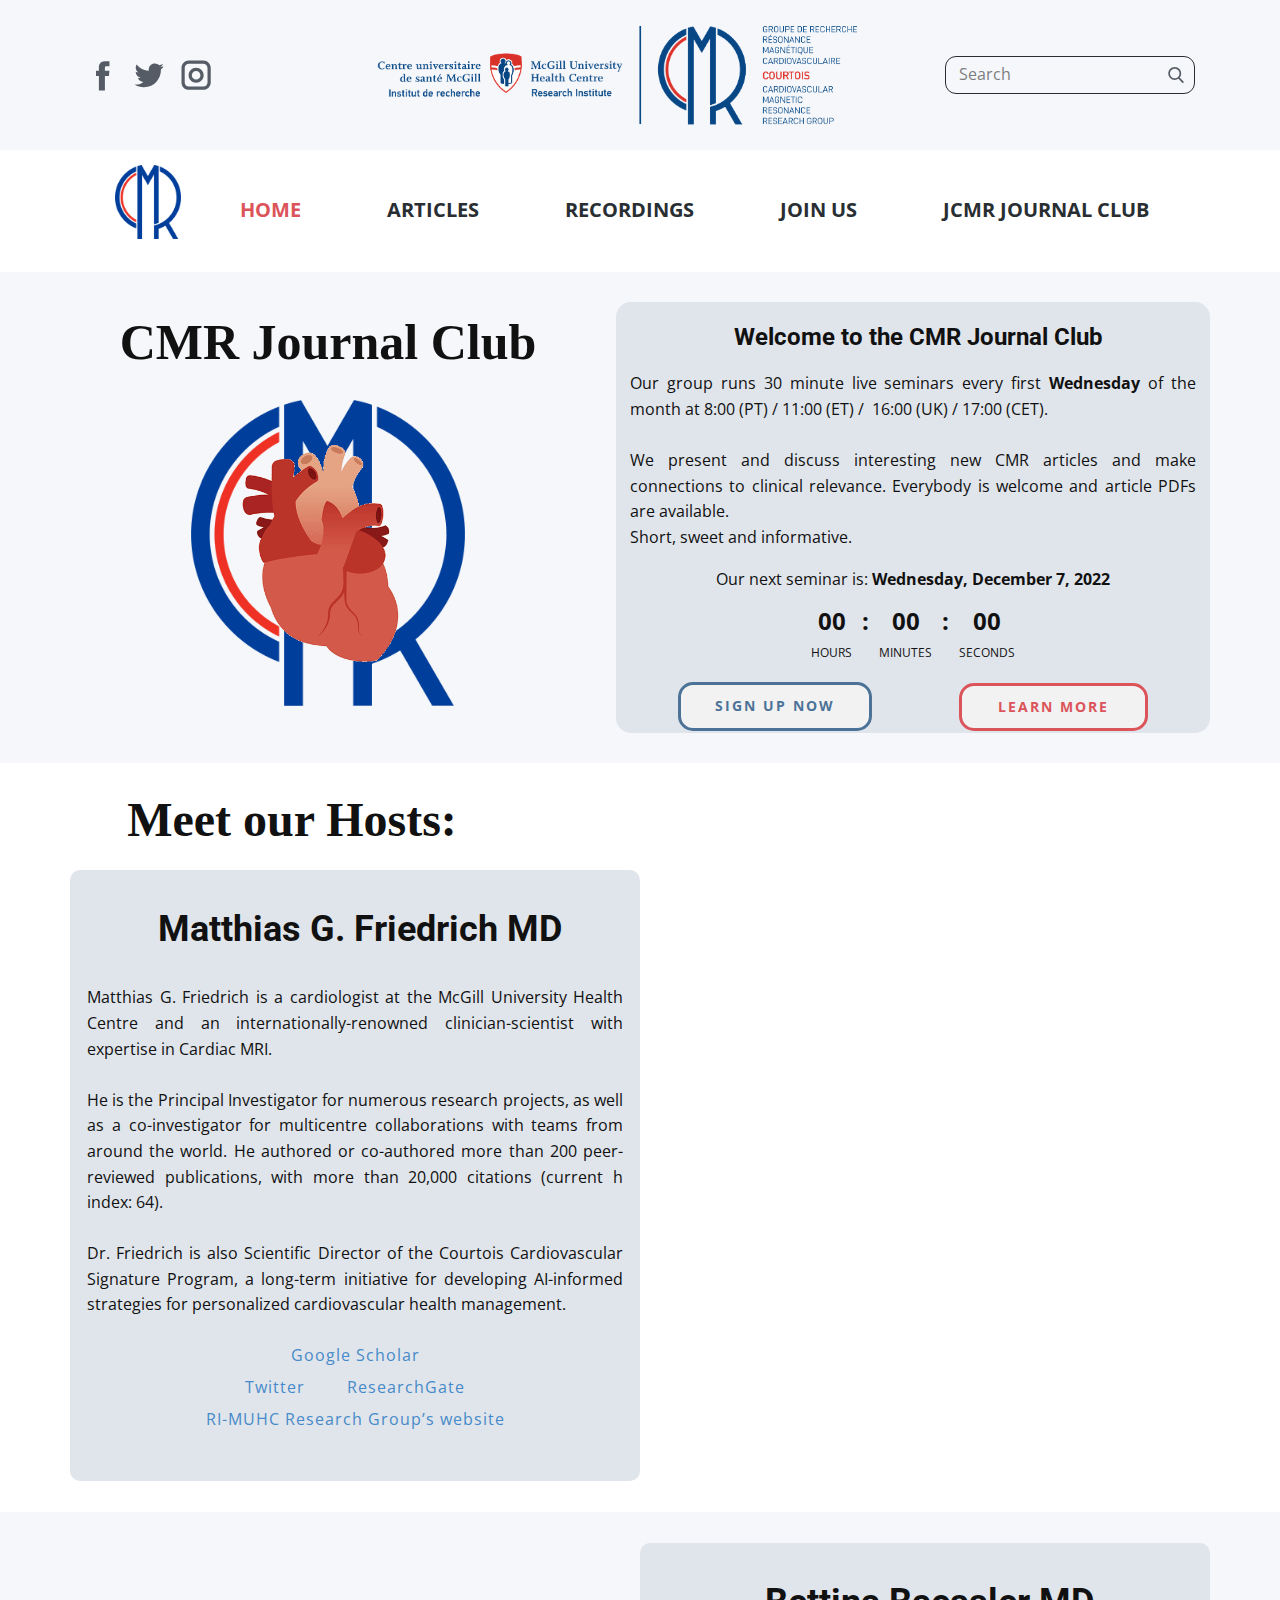
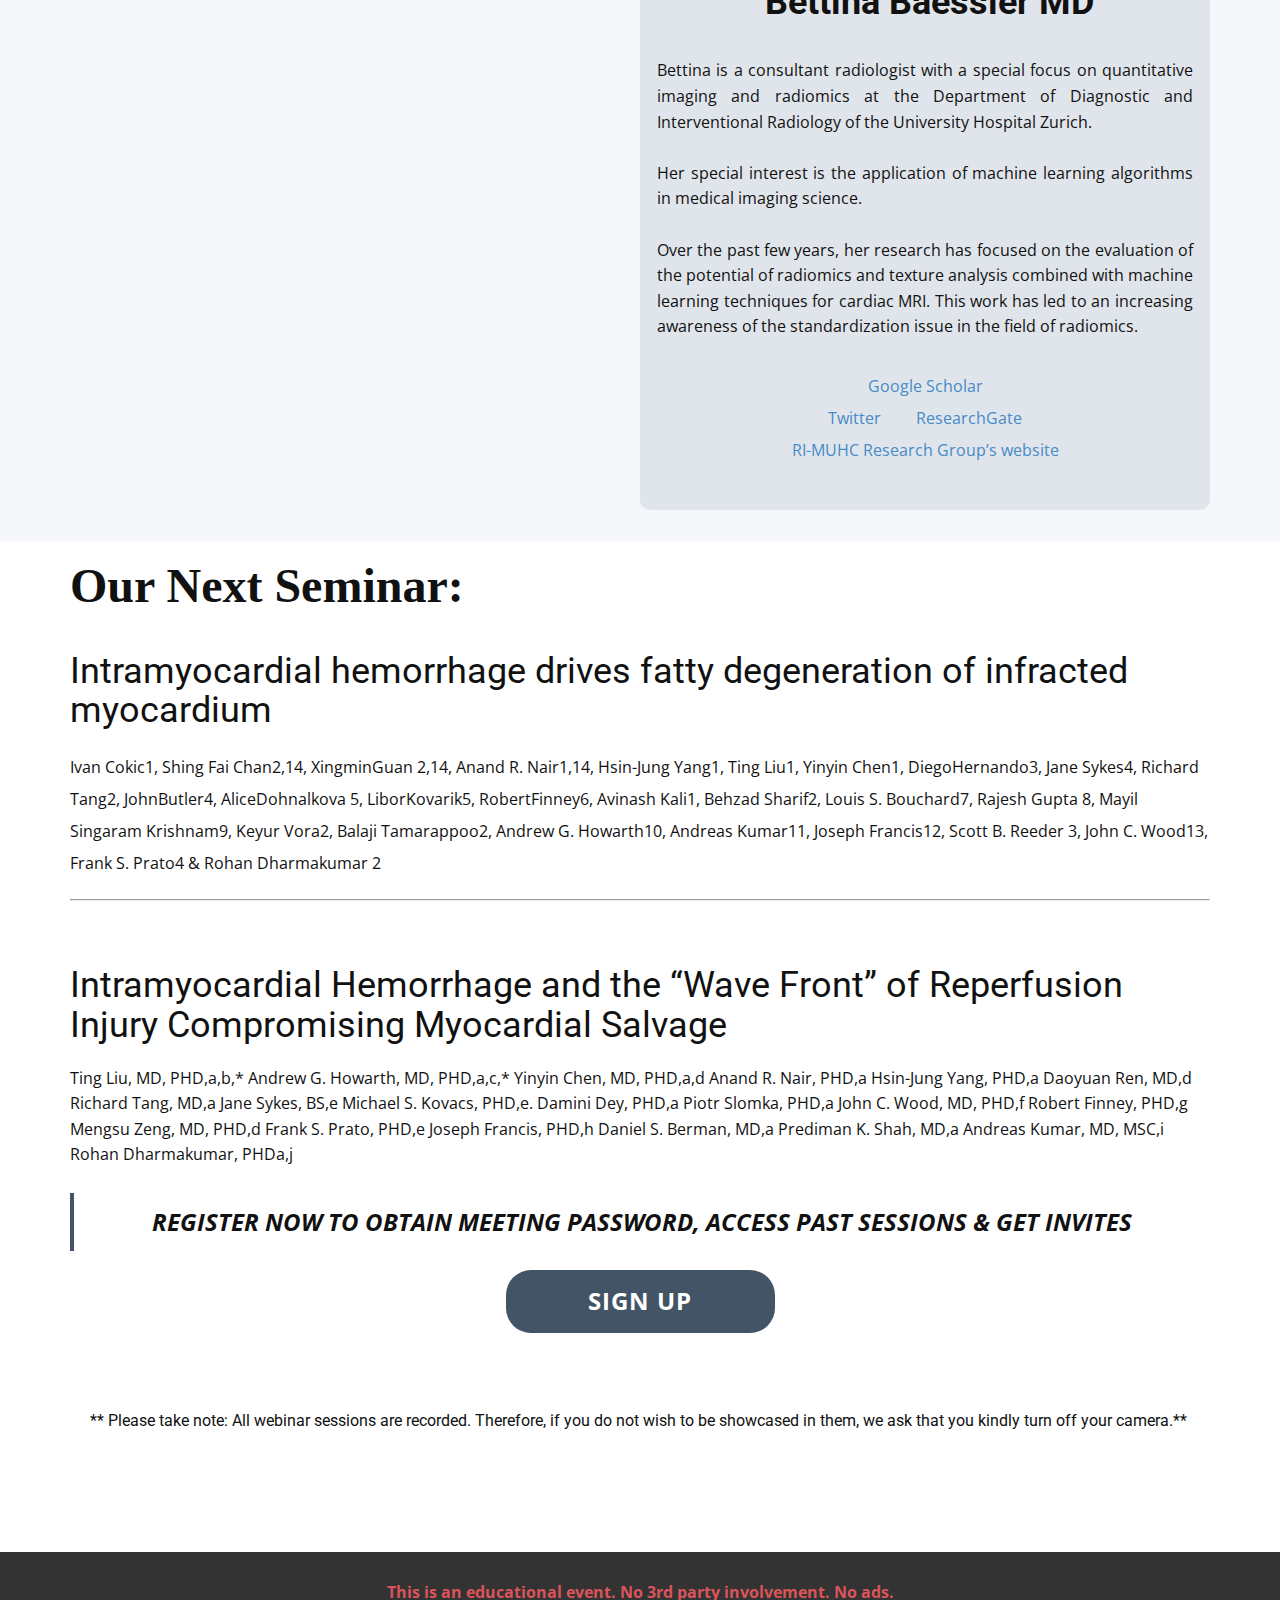
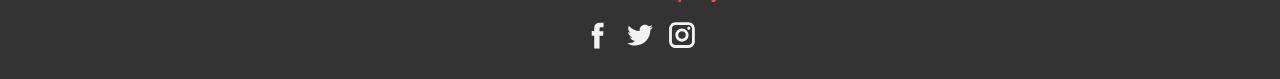
==== commit ad2e0f95: "Update index.html" ====
--- a/index.html
+++ b/index.html
@@ -308,16 +308,6 @@
           </a>
         </div>
       </div></footer>
-    <section class="u-backlink u-clearfix u-grey-80">
-      <a class="u-link" href="https://nicepage.com/website-templates" target="_blank">
-        <span>Website Templates</span>
-      </a>
-      <p class="u-text">
-        <span>created with</span>
-      </p>
-      <a class="u-link" href="" target="_blank">
-        <span>Website Builder Software</span>
-      </a>. 
     </section><span style="height: 64px; width: 64px; margin-left: 0px; margin-right: auto; margin-top: 0px; right: 30px; bottom: 25px; padding: 16px; background-image: none;" class="u-back-to-top u-hidden-md u-hidden-sm u-hidden-xs u-icon u-icon-circle u-opacity u-opacity-80 u-palette-1-dark-2" data-href="#">
         <svg class="u-svg-link" preserveAspectRatio="xMidYMin slice" viewBox="0 0 551.13 551.13"><use xmlns:xlink="http://www.w3.org/1999/xlink" xlink:href="#svg-1d98"></use></svg>
         <svg class="u-svg-content" enable-background="new 0 0 551.13 551.13" viewBox="0 0 551.13 551.13" xmlns="http://www.w3.org/2000/svg" id="svg-1d98"><path d="m275.565 189.451 223.897 223.897h51.668l-275.565-275.565-275.565 275.565h51.668z"></path></svg>
@@ -492,4 +482,4 @@
     width: auto;
   }
 }</style>
-</body></html>+</body></html>
